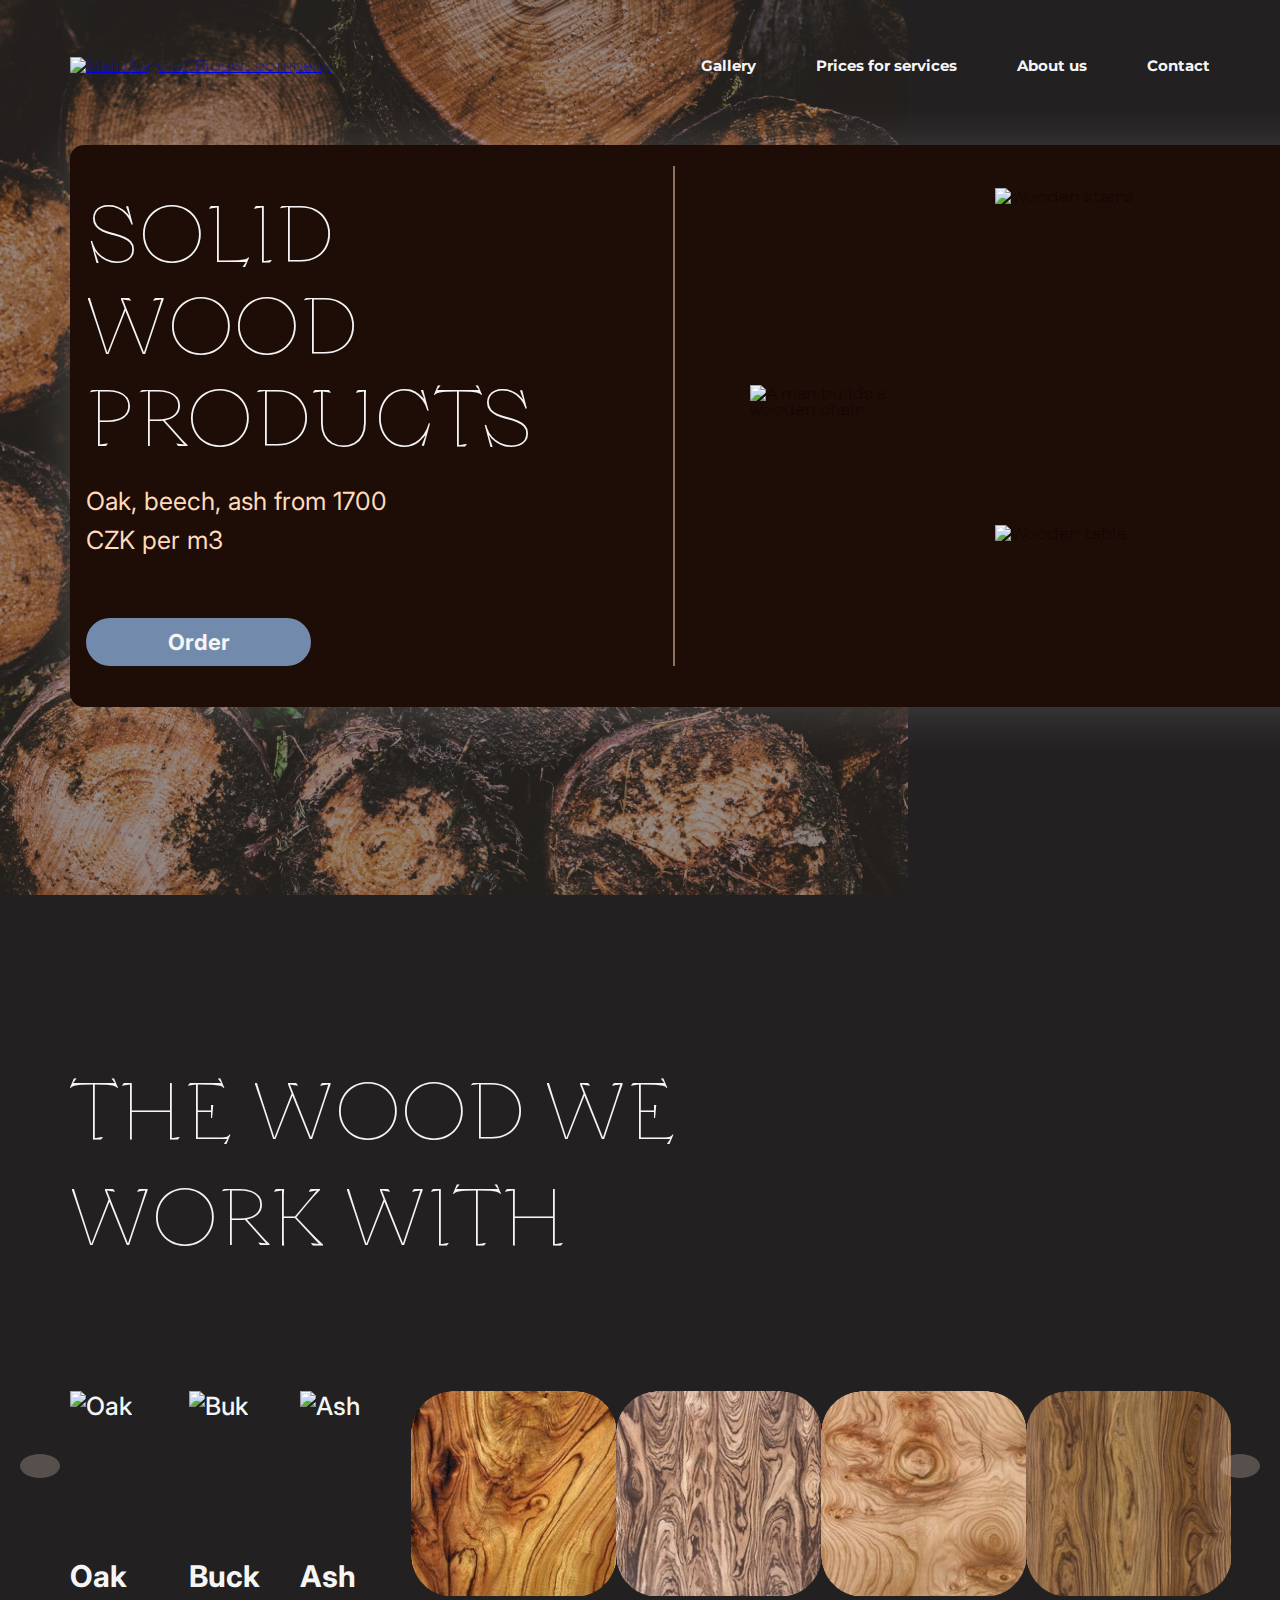
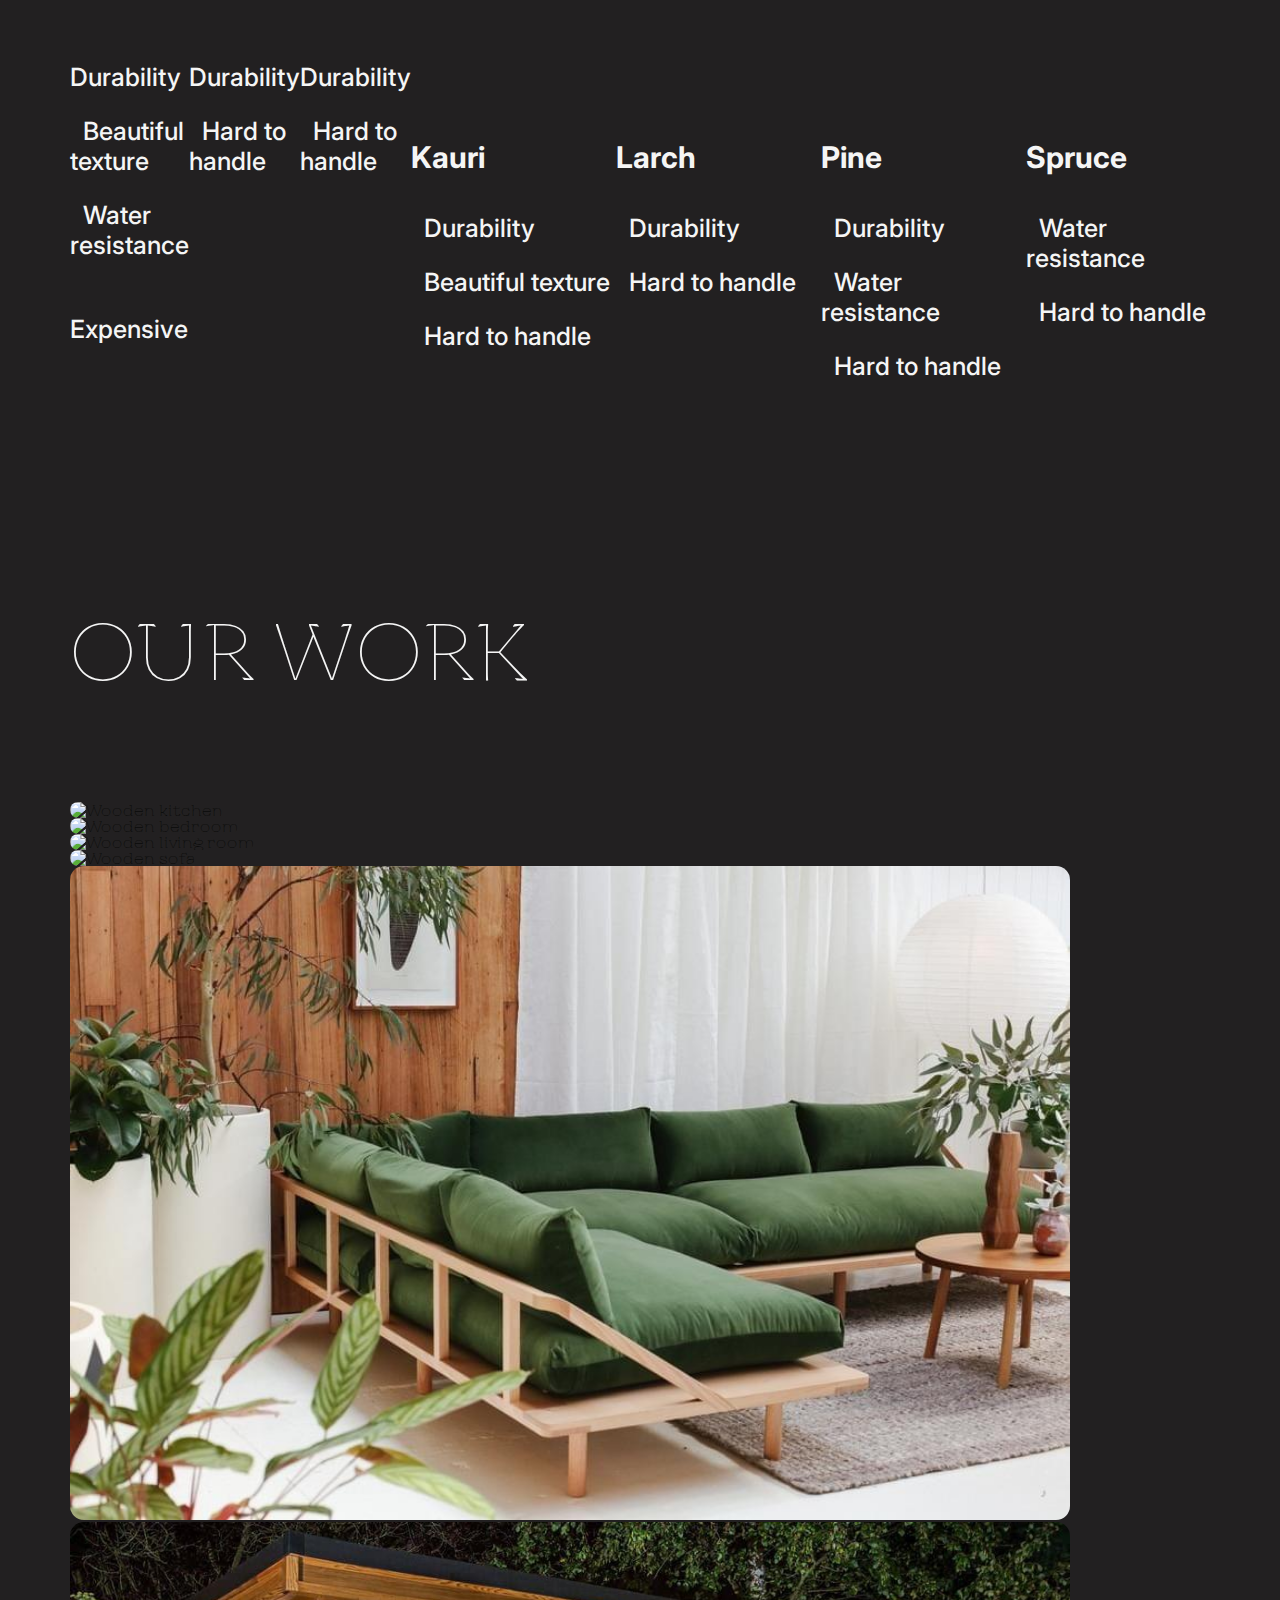
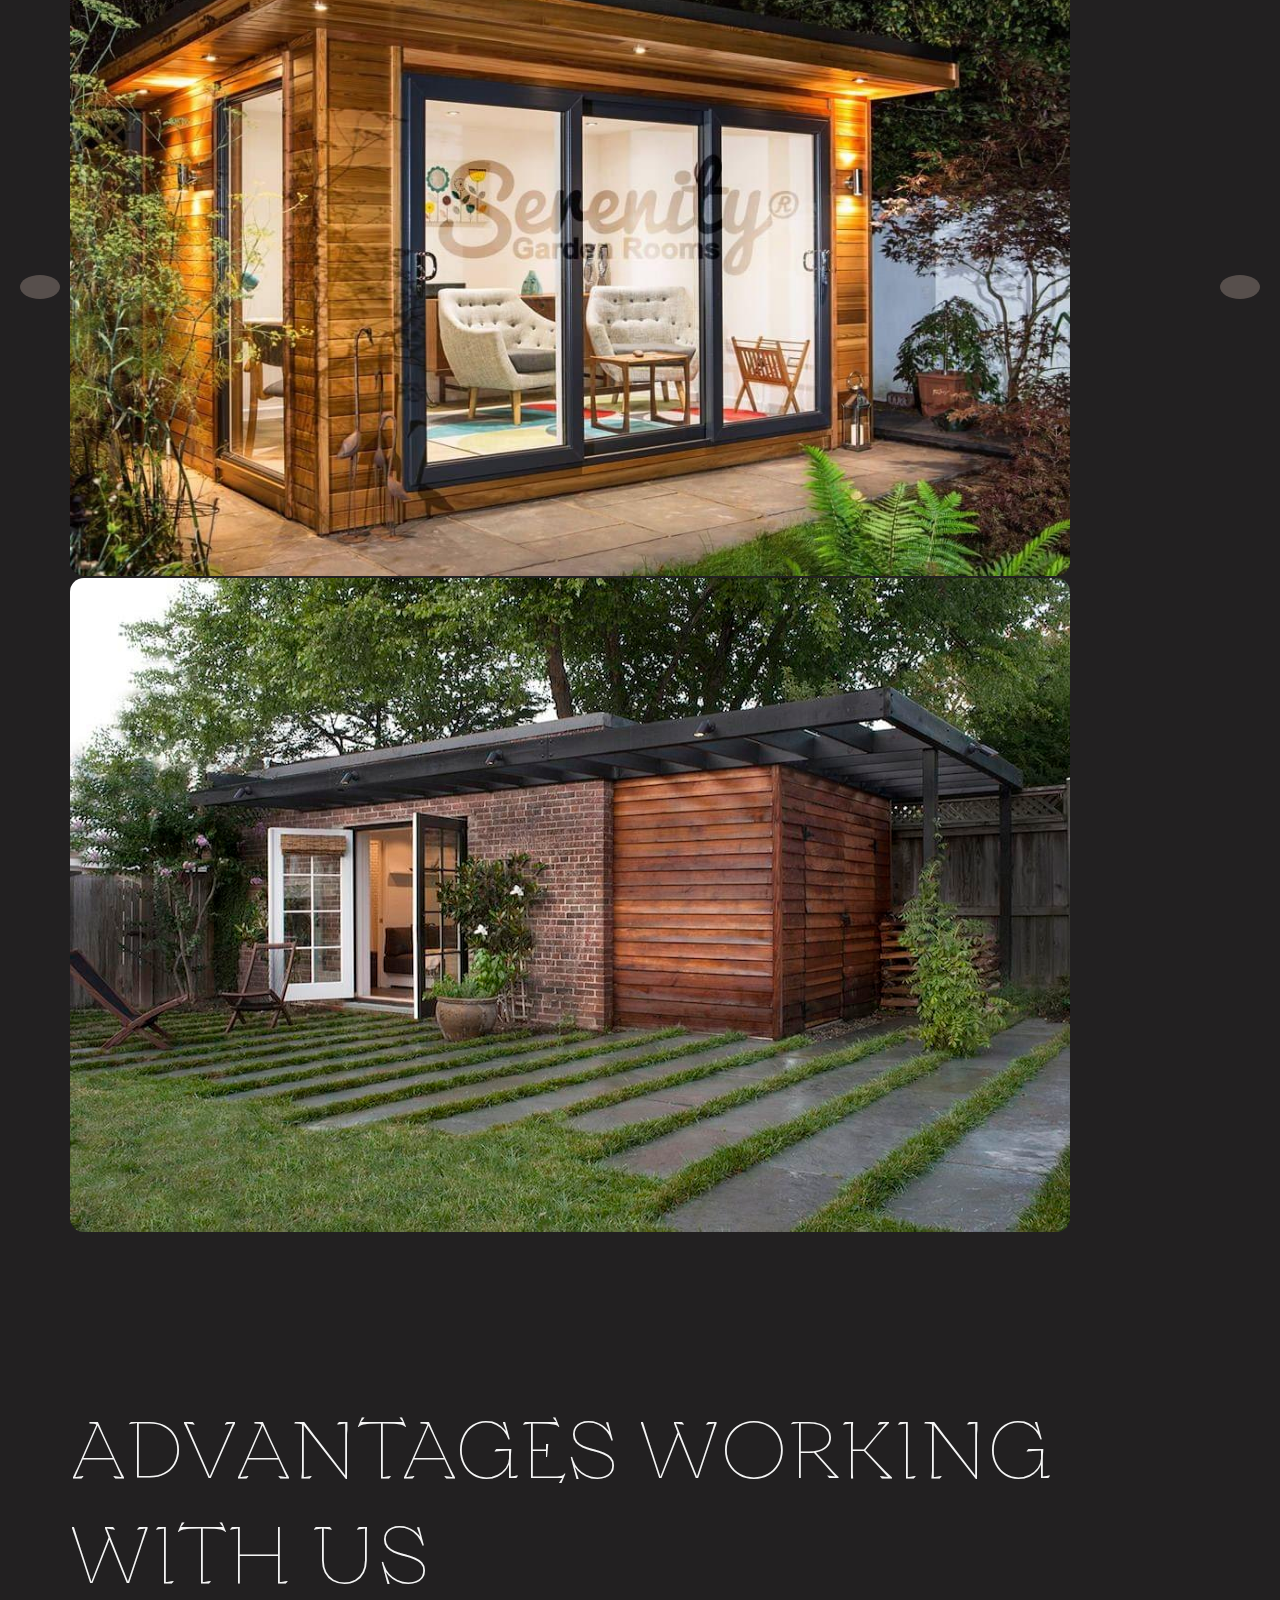
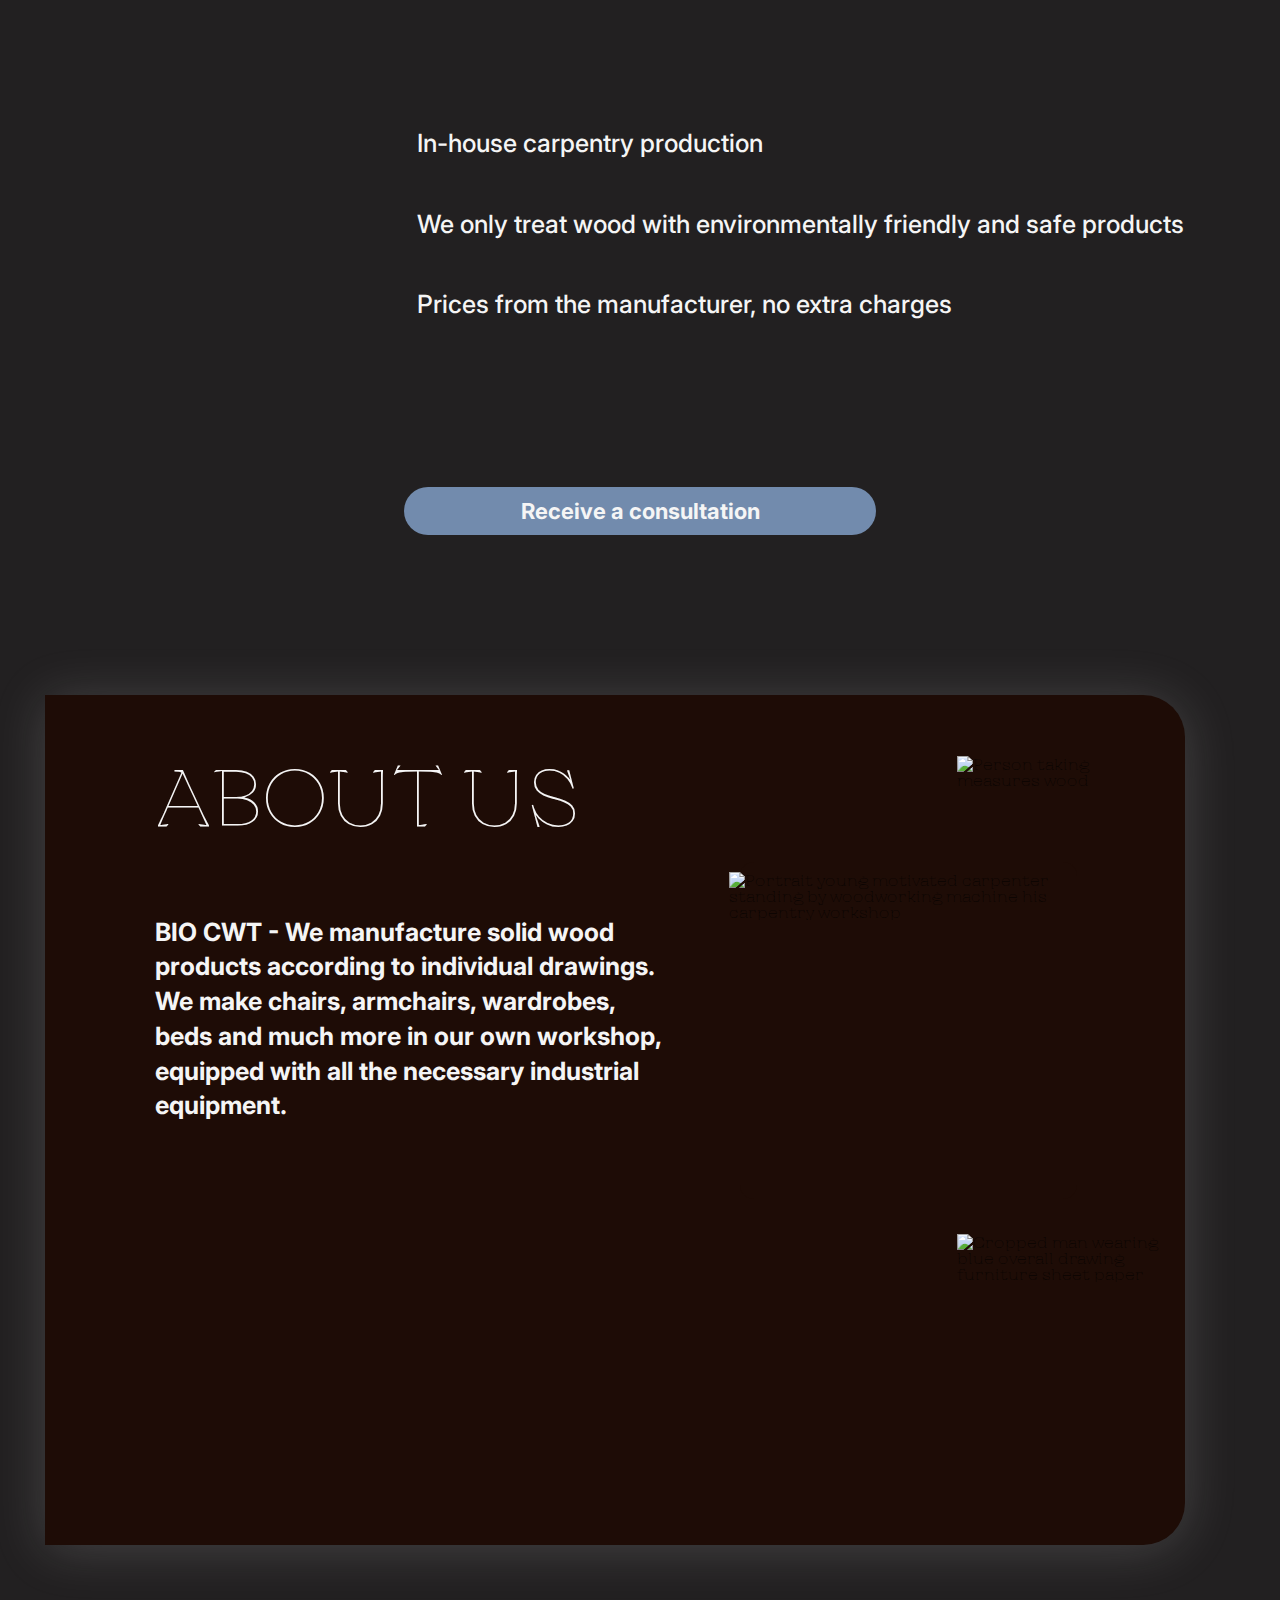
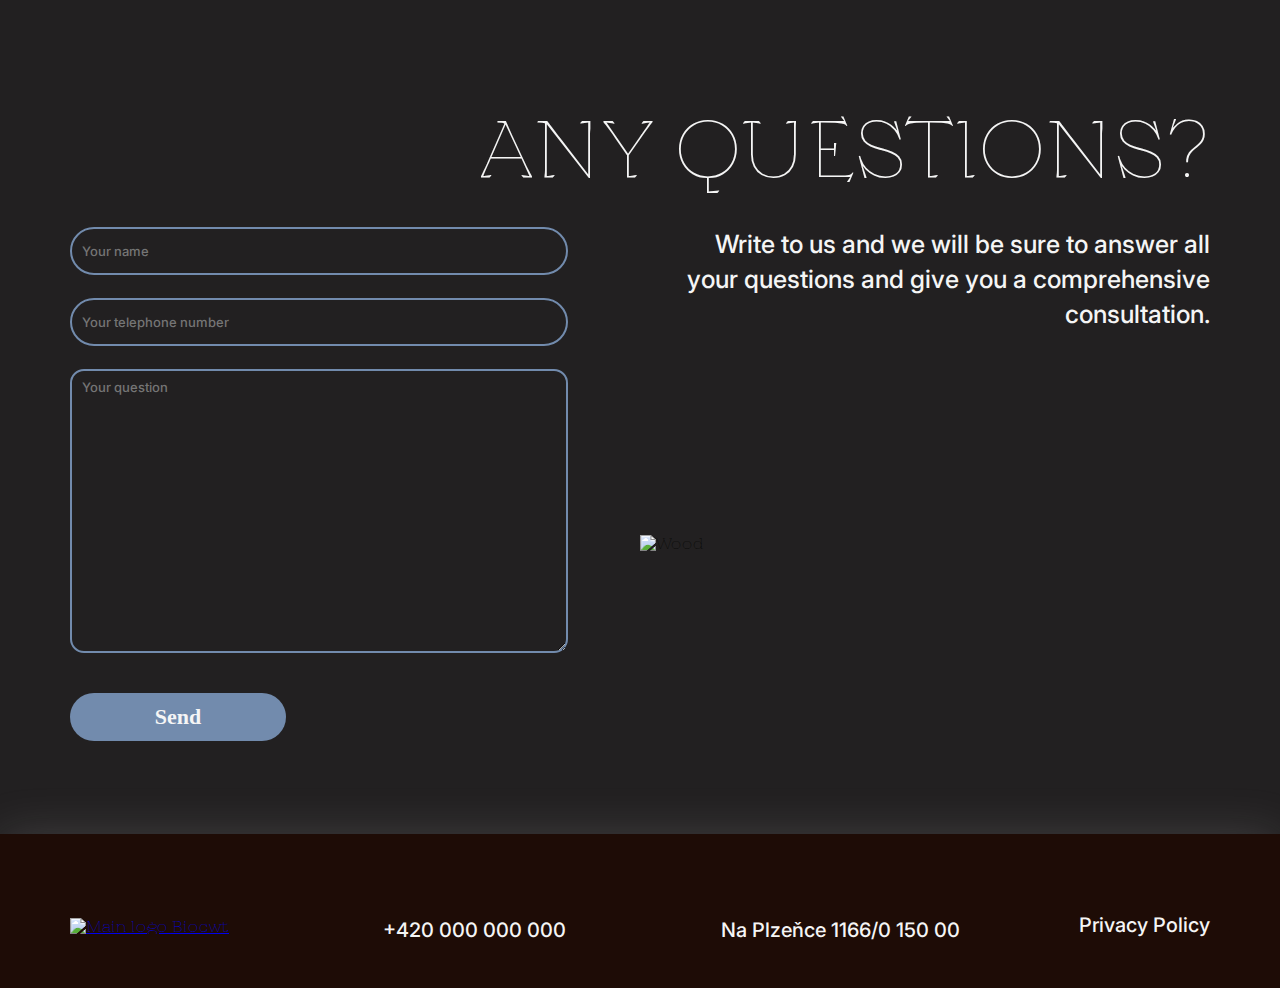
==== index.html @ 917a8127 "Initial commit" ====
<!DOCTYPE html>
<html lang="en">
<head>
    <meta charset="UTF-8">
    <meta http-equiv="X-UA-Compatible" content="IE=edge">
    <meta name="viewport" content="width=device-width, initial-scale=1.0">
    <link rel="preconnect" href="https://fonts.googleapis.com">
    <link rel="preconnect" href="https://fonts.gstatic.com" crossorigin>
    <link href="https://fonts.googleapis.com/css2?family=Montserrat:ital,wght@0,200;0,300;0,400;0,600;0,700;0,900;1,500&display=swap" rel="stylesheet">
    <link rel="preconnect" href="https://fonts.googleapis.com">
    <link rel="preconnect" href="https://fonts.gstatic.com" crossorigin>
    <link href="https://fonts.googleapis.com/css2?family=Inter:wght@100;300;400;500;700;900&display=swap" rel="stylesheet">
    <link rel="stylesheet" href="https://cdnjs.cloudflare.com/ajax/libs/tiny-slider/2.9.4/tiny-slider.css">
    <link rel="stylesheet" href="https://cdnjs.cloudflare.com/ajax/libs/font-awesome/6.2.0/css/all.min.css" integrity="sha512-xh6O/CkQoPOWDdYTDqeRdPCVd1SpvCA9XXcUnZS2FmJNp1coAFzvtCN9BmamE+4aHK8yyUHUSCcJHgXloTyT2A==" crossorigin="anonymous" referrerpolicy="no-referrer" />
    <link rel="stylesheet" href="./css/style.min.css">
    <title>BIOCWT</title>
</head>
<body>
    <header>
        <div class="container">
            <a href="#">
                <img src="./img/main-logo.png" alt="Main logo of Biocwt company">
            </a>
            <div class="menu">
                <ul class="menu-list">
                    <li class="menu-list__item">
                        <a href="#">
                            Gallery
                        </a>
                    </li>
                    <li class="menu-list__item">
                        <a href="#">
                            Prices for services
                        </a>
                    </li>
                    <li class="menu-list__item">
                        <a href="#">
                            About us
                        </a>
                    </li>
                    <li class="menu-list__item">
                        <a href="#">
                            Contact
                        </a>
                    </li>
                </ul>
            </div>
            <div class="menu-btn">
                <span></span>
                <span></span>
                <span></span>
            </div>
        </div>
    </header>
    <main>
        <section class="landing">
            <div class="container">
                <div class="black">
                    <div class="titles">
                        <h2>Solid wood products</h2>
                        <p>Oak, beech, ash from 1700 CZK per m3</p>
                        <button>Order</button>
                    </div>
                    <div class="pictures">
                        <img class="img-1" src="./img/pictures-image-1.png" alt="A man builds a wooden chair">
                        <img class="img-2" src="./img/pictures-image-2.png" alt="Wooden stairs">
                        <img class="img-3" src="./img/pictures-image-3.png" alt="Wooden table">
                    </div>
                </div>
            </div>
        </section>
        <section class="works">
            <div class="container">
                <h2>The wood we work with</h2>
                <div class="work-lists my-slider">
                    <ul class="first-list">
                        <li>
                            <img src="./img/works-oak.png" alt="Oak">
                        </li>
                        <h3 class="title">Oak</h3>
                        <li class="first-list__item check">Durability</li>
                        <li class="first-list__item check">Beautiful texture</li>
                        <li class="first-list__item check">Water resistance</li>
                        <li class="first-list__item cross">Expensive</li>
                    </ul>
                    <ul class="second-list buck">
                        <li>
                            <img src="./img/works-buk.png" alt="Buk">
                        </li>
                        <h3 class="title">Buck</h3>
                        <li class="second-list__item check">Durability</li>
                        <li class="second-list__item cross">Hard to handle</li>
                    </ul>
                    <ul class="third-list">
                        <li>
                            <img src="./img/works-ash.png" alt="Ash">
                        </li>
                        <h3 class="title">Ash</h3>
                        <li class="second-list__item check">Durability</li>
                        <li class="third-list__item cross">Hard to handle</li>
                    </ul>
                    <ul class="four-list">
                        <li>
                            <img src="./img/works-kauri.png" alt="Kauri">
                        </li>
                        <h3 class="title">Kauri</h3>
                        <li class="second-list__item check">Durability</li>
                        <li class="first-list__item check">Beautiful texture</li>
                        <li class="third-list__item cross">Hard to handle</li>
                    </ul>
                    <ul class="four-list">
                        <li>
                            <img src="./img/works-larch.png" alt="Larch">
                        </li>
                        <h3 class="title">Larch</h3>
                        <li class="second-list__item check">Durability</li>
                        <li class="third-list__item cross">Hard to handle</li>
                    </ul>
                    <ul class="four-list">
                        <li>
                            <img src="./img/works-pine.png" alt="Pine">
                        </li>
                        <h3 class="title">Pine</h3>
                        <li class="second-list__item check">Durability</li>
                        <li class="first-list__item check">Water resistance</li>
                        <li class="third-list__item cross">Hard to handle</li>
                    </ul>
                    <ul class="four-list">
                        <li>
                            <img src="./img/works-spruce.png" alt="Spruce">
                        </li>
                        <h3 class="title">Spruce</h3>
                        <li class="first-list__item check">Water resistance</li>
                        <li class="third-list__item cross">Hard to handle</li>
                    </ul>
                </div>
                <ul class="control" id="custom-control">
                    <li class="prev">
                      <i class="fas fa-angle-left fa-2x"></i>
                    </li>
                    <li class="next">
                      <i class="fas fa-angle-right fa-2x"></i>
                    </li>
                </ul>
            </div>
        </section>
        <section class="gallery">
            <div class="container">
                <h2>Our work</h2>
                <div id="center">
                    <div>
                        <img src="./img/gallery-image-1.png" alt="Wooden kitchen">
                    </div>
                    <div>
                        <img src="./img/gallery-image-2.jpg" alt="Wooden bedroom">
                    </div>
                    <div>
                        <img src="./img/gallery-image-3.jpg" alt="Wooden living room">
                    </div>
                    <div>
                        <img src="./img/gallery-image-4.jpg" alt="Wooden sofa">
                    </div>
                    <div>
                        <img src="./img/gallery-image-5.jpg" alt="Wooden sofa">
                    </div>
                    <div>
                        <img src="./img/gallery-image-6.jpg" alt="Wooden house">
                    </div>
                    <div>
                        <img src="./img/gallery-image-7.jpg" alt="Wooden house">
                    </div>
                </div>
                <ul class="control" id="custom-control-2">
                    <li class="prev">
                      <i class="fas fa-angle-left fa-2x"></i>
                    </li>
                    <li class="next">
                      <i class="fas fa-angle-right fa-2x"></i>
                    </li>
                </ul>
            </div>
        </section>
        <section class="advantages">
            <div class="container">
                <h2>Advantages working with us</h2>
                <div class="inside">
                    <div class="inside-div">
                        <ul class="advantages-list">
                            <li class="advantages-list__item">
                                In-house carpentry production
                            </li>
                            <li class="advantages-list__item">
                                We only treat wood with environmentally
                                friendly and safe products
                            </li>
                            <li class="advantages-list__item">
                                Prices from the manufacturer, no extra charges
                            </li>
                        </ul>
                        <video width="320" height="240" autoplay>
                            <source src="./media/video.mp4" type="video/mp4">
                            Your browser does not support the video tag.
                        </video>
                   </div>
                    <button>Receive a consultation</button>
                </div>
            </div>
        </section>
        <section class="about">
            <div class="container">
                <div class="black">
                    <div class="titles">
                        <h2>About us</h2>
                        <p>BIO CWT  - We manufacture solid wood products
                        according to individual drawings. We make chairs,
                        armchairs, wardrobes, beds and much more in our own workshop,
                        equipped with all the necessary industrial equipment.
                        </p>
                    </div>
                    <div class="about-pictures">
                        <img class="img-1" src="./img/about-image-1.png" alt="Person taking measures wood">
                        <img class="img-2" src="./img/about-image-2.png" alt="Portrait young motivated carpenter standing by woodworking machine his carpentry workshop">
                        <img class="img-3" src="./img/about-image-3.png" alt="Cropped man wearing blue overall drawing furniture sheet paper">
                    </div>
                </div>
            </div>
        </section>
        <section class="questions">
            <div class="container">
                <h2>Any questions?</h2>
                <div class="forms">
                    <p>Write to us and we will be sure to answer all
                        your questions and give you a comprehensive
                        consultation.
                    </p>
                    <form>
                        <input type="text" placeholder="Your name">
                        <input type="tel" placeholder="Your telephone number">
                        <textarea cols="20" rows="20" placeholder="Your question"></textarea>
                        <button>Send</button>
                    </form>
                    <img src="./img/questions-image-1.png" alt="Wood">
                </div>
            </div>
        </section>
    </main>
    <footer>
        <div class="container">
            <div>
                <a href="#">
                    <img src="./img/main-logo.png" alt="Main logo Biocwt">
                </a>
            </div>
            <div class="tel">
                <span>
                    <svg class="icon">
                        <use xlink:href="img/sprite.svg#ph_phone-call"></use>
                    </svg>
                    +420 000 000 000
                </span>
            </div>
            <div class="locations">
                <span>
                    <svg class="icon">
                        <use xlink:href="img/sprite.svg#bi_geo-alt"></use>
                    </svg>
                    Na Plzeňce 1166/0 150 00
                </span>
            </div>
            <span>
                Privacy Policy
            </span>
        </div>
    </footer>
    <script src="https://cdnjs.cloudflare.com/ajax/libs/tiny-slider/2.9.4/min/tiny-slider.js" integrity="sha512-j+F4W//4Pu39at5I8HC8q2l1BNz4OF3ju39HyWeqKQagW6ww3ZF9gFcu8rzUbyTDY7gEo/vqqzGte0UPpo65QQ==" crossorigin="anonymous" referrerpolicy="no-referrer"></script>
    <script src="./js/script.min.js"></script>
    <script>
        let slider = tns({
          container: '.my-slider',
          items: 2,
          gutter: 10,
          edgePadding: 20,
          center: true,
          controls: true,
          controlsPosition: "bottom",
          navPosition: "bottom",
          autoplay: true,
          mouseDrag: true,
          loop: true,
          autoplayButtonOutput: false,
          controlsContainer: "#custom-control",
          responsive: {
            576: {
              edgePadding: 20,
              gutter: 20,
              items: 3,
              
            },
            768: {
              gutter: 30,
              items: 4,
            },
            960: {
              items: 4,
              gutter: 10,
              fixedWidth: 300,
            }
          }
        });

        let secondSlider = tns({
          container: '#center',
          items: 1,
          gutter: 30,
          center: true,
          fixedWidth: 300,
          controls: true,
          autoplay: true,
          loop: true,
          mouseDrag: true,
          autoplayButtonOutput: false,
          controlsPosition: "bottom",
          navPosition: "bottom",
          controlsContainer: "#custom-control-2",
          responsive: {
            576: {
              edgePadding: 20,
              gutter: 20,
              items: 1,
              
            },
            768: {
              gutter: 20,
              fixedWidth: 600,
              edgePadding: 20,
              items: 1,
            },
            1170: {
              items: 1,
              gutter: 20,
              edgePadding: 20,
              fixedWidth: 1000,
            }
          }
        });

      </script>
</body>
</html>
---- css/style.min.css ----
a,abbr,acronym,address,applet,article,aside,audio,b,big,blockquote,body,canvas,caption,center,cite,code,dd,del,details,dfn,div,dl,dt,em,embed,fieldset,figcaption,figure,footer,form,h1,h2,h3,h4,h5,h6,header,hgroup,html,i,iframe,img,ins,kbd,label,legend,li,mark,menu,nav,object,ol,output,p,pre,q,ruby,s,samp,section,small,span,strike,strong,sub,summary,sup,table,tbody,td,tfoot,th,thead,time,tr,tt,u,ul,var,video{margin:0;padding:0;border:0;font-size:100%;font:inherit;vertical-align:baseline}article,aside,details,figcaption,figure,footer,header,hgroup,menu,nav,section{display:block}body{line-height:1}ol,ul{list-style:none}blockquote,q{quotes:none}blockquote:after,blockquote:before,q:after,q:before{content:"";content:none}table{border-collapse:collapse;border-spacing:0}@font-face{font-family:KyivType Sans;src:url(../fonts/kyiv-type/regular.woff2) format("woff2"),url(../fonts/kyiv-type/regular.woff) format("woff");font-style:normal;font-weight:500}*{box-sizing:border-box;line-height:1}body{background-color:#222021;font-family:KyivType Sans,Arial,Helvetica,sans-serif;overflow-x:hidden}.container{margin:0 auto;padding:0 15px;max-width:1170px}header .container{display:-ms-flexbox;display:flex;-ms-flex-direction:row;flex-direction:row;-ms-flex-align:center;align-items:center;-ms-flex-pack:justify;justify-content:space-between;min-height:80px}header .container .menu-btn{width:30px;height:30px;position:relative;z-index:2;overflow:hidden;z-index:999;cursor:pointer}header .container .menu-btn span{width:30px;height:2px;position:absolute;top:50%;left:50%;transform:translate(-50%,-50%);background-color:#fff;transition:all .5s}header .container .menu-btn:hover span{background-color:#d5dcee}header .container .menu-btn span:nth-of-type(2){top:calc(50% - 5px)}header .container .menu-btn span:nth-of-type(3){top:calc(50% + 5px)}header .container .menu-btn.active span:first-of-type{display:none}header .container .menu-btn.active span:nth-of-type(2){top:50%;transform:translate(-50%) rotate(45deg)}header .container .menu-btn.active span:nth-of-type(3){top:50%;transform:translate(-50%) rotate(-45deg)}header .container .menu{position:fixed;top:0;left:0;width:100%;height:100%;padding:15px;padding-top:55px;background:#222021;transform:translateX(-100%);transition:transform .5s;z-index:999}header .container .menu-list{display:-ms-flexbox;display:flex;-ms-flex-direction:column;flex-direction:column;-ms-flex-align:center;align-items:center}header .container .menu-list__item a{text-decoration:none;font-family:Montserrat;font-style:normal;font-weight:700;font-size:30px;color:#f5f5f5;transition:.3s}header .container .menu-list__item:not(:last-child){margin-bottom:25px}header .container .menu.active{transform:translateX(0)}header .container .menu li{list-style-type:none}header .container .menu .menu-list__item:hover a{color:#8e3921}header .container img{width:84px;height:36px}.landing{margin-top:-80px;padding-top:80px;padding-bottom:150px;background-image:url(/img/landing-image-mobile-bg.png);background-repeat:no-repeat;min-height:100vh}.landing .container .black{position:relative;margin-right:-15px;min-height:280px;background-color:#1e0c06;box-shadow:0 4px 52px hsla(0,0%,96%,.17);border-radius:14px 0 0 14px}.landing .container .titles{display:-ms-flexbox;display:flex;-ms-flex-direction:column;flex-direction:column;width:100%;padding:39px 16px 16px}.landing .container .titles h2{font-family:KyivType Sans;font-style:normal;font-weight:500;font-size:30px;text-transform:uppercase;color:#f5f5f5;margin-bottom:9px}.landing .container .titles p{font-family:Inter;font-style:normal;font-weight:500;font-size:15px;color:#ffdbbb;line-height:18px;max-width:165px;margin-bottom:20px}.landing .container .titles button{width:86px;min-height:21px;background:#728bad;border:1px solid transparent;border-radius:42px;font-family:Inter;font-style:normal;font-weight:700;font-size:15px;color:#f5f5f5;cursor:pointer;transition:.3s}.landing .container .titles button:hover{background-color:#d5dcee;color:#8e3921}.landing .container .titles button:after{content:"";position:absolute;top:231px;width:70%;height:1px;background:#ffdbbb;left:50%;right:50%;transform:translate(-50%,-50%)}.landing .container .pictures img{width:90px;height:auto}.landing .container .pictures .img-1{top:45%;left:65%;position:absolute}.landing .container .pictures .img-2{top:90%;left:10%;position:absolute;z-index:888}.landing .container .pictures .img-3{top:115%;left:50%;position:absolute;z-index:888}.works{position:relative;padding-top:100px;padding-bottom:55px;background-color:#222021}.works .container .control{display:none;list-style:none}.works .container .control li{position:absolute;z-index:99;top:50%;transform:translateY(-50%);color:#fff;background:hsla(20,23%,72%,.3254901961);padding:12px 20px;border-radius:50%;cursor:pointer;transition:.3s}.works .container .control li:hover{background:rgba(255,219,187,.4745098039)}.works .container .control li.prev{left:20px}.works .container .control li.next{right:20px}.works .container .tns-nav{text-align:center;margin-top:45px;margin-bottom:15px}.works .container .tns-nav button{height:13px;width:8px;background-color:#a5a5a5;border:none;margin-left:7px;border-radius:50%}.works .container .tns-nav .tns-nav-active{background-color:#000}.works .container h2{font-family:KyivType Sans;font-style:normal;font-weight:500;font-size:30px;line-height:132.9%;color:#f5f5f5;width:100%;text-transform:uppercase;margin-bottom:90px}.works .container .work-lists{display:-ms-flexbox;display:flex;-ms-flex-direction:row;flex-direction:row;-ms-flex-pack:justify;justify-content:space-between}.works .container .work-lists ul{cursor:pointer}.works .container .work-lists li{font-family:Inter;font-style:normal;font-weight:500;font-size:15px;line-height:15px;color:#f5f5f5}.works .container .work-lists li:not(:last-child){margin-bottom:7px}.works .container .work-lists img{width:90px;height:auto;margin-bottom:16px}.works .container .work-lists .title{font-family:Inter;font-style:normal;font-weight:700;font-size:20px;line-height:24px;color:#f5f5f5;margin-bottom:20px}.works .container .work-lists .buck{padding-top:25px}.works .container .work-lists .check:before{content:url(/img/check.svg);width:13px;margin-right:13px}.works .container .work-lists .cross:before{content:url(/img/cross.svg);width:13px;margin-right:13px}.gallery{position:relative;padding-top:83px;padding-bottom:25px}.gallery .container .control{display:none;list-style:none}.gallery .container .control li{position:absolute;z-index:99;top:60%;color:#fff;background:hsla(20,23%,72%,.3254901961);padding:12px 20px;border-radius:50%;cursor:pointer;transition:.3s}.gallery .container .control li:hover{background:rgba(255,219,187,.4745098039)}.gallery .container .control li.prev{left:20px}.gallery .container .control li.next{right:20px}.gallery .container .tns-nav{text-align:center;margin-top:15px;margin-bottom:15px}.gallery .container .tns-nav button{height:13px;width:8px;background-color:#a5a5a5;border:none;margin-left:7px;border-radius:50%}.gallery .container .tns-nav .tns-nav-active{background-color:#000}.gallery .container h2{font-family:KyivType Sans;font-style:normal;font-weight:500;font-size:30px;line-height:132.9%;text-transform:uppercase;color:#f5f5f5;margin-bottom:46px}.gallery .container img{width:300px;height:200px;border-radius:14px;cursor:pointer;transition:.3s}.advantages{padding-top:93px;padding-bottom:92px}.advantages .container h2{font-family:KyivType Sans;font-style:normal;font-weight:500;font-size:30px;line-height:132.9%;text-transform:uppercase;color:#f5f5f5;margin-bottom:46px}.advantages .container ul li{font-family:Inter;font-style:normal;font-weight:500;font-size:15px;line-height:139.4%;color:#f5f5f5}.advantages .container ul li:not(:last-child){margin-bottom:11px}.advantages .container ul li:last-child{margin-bottom:46px}.advantages .container .img{width:100%;display:-ms-flexbox;display:flex;-ms-flex-pack:center;justify-content:center}.advantages .container img{width:100%;height:auto;margin-bottom:46px}.advantages .container button{width:100%;min-height:33px;background:#728bad;border:1px solid transparent;border-radius:42px;font-family:Inter;font-style:normal;font-weight:700;font-size:15px;color:#f5f5f5;cursor:pointer;transition:.3s}.advantages .container button:hover{background-color:#d5dcee;color:#8e3921}.about .container .black{position:relative;padding-top:47px;padding-bottom:422px;padding-left:45px;background-color:#1e0c06;border-radius:0 42px 42px 0;box-shadow:0 4px 52px hsla(0,0%,96%,.17);width:100%;margin-left:-25px}.about .container h2{font-family:KyivType Sans;font-style:normal;font-weight:500;font-size:30px;text-transform:uppercase;color:#f5f5f5;margin-bottom:38px}.about .container p{font-family:Inter;font-style:normal;font-weight:700;font-size:15px;line-height:139.4%;color:#f5f5f5}.about .container .img-1{width:111px;position:absolute;top:45%;left:55%}.about .container .img-2{width:182px;position:absolute;top:49%;left:20%;z-index:999}.about .container .titles:before{content:"";position:absolute;top:48%;left:22%;width:182px;height:182px;background:#1e0c06;border-radius:14px;z-index:777}.about .container .img-3{width:111px;position:absolute;top:80%;left:55%}.questions{padding-top:77px;padding-bottom:93px}.questions .container h2{font-family:KyivType Sans;font-style:normal;font-weight:500;font-size:30px;text-transform:uppercase;color:#f5f5f5;margin-bottom:11px}.questions .container p{font-family:Inter;font-style:normal;font-weight:500;font-size:15px;line-height:139.4%;color:#f5f5f5;margin-bottom:46px}.questions .container .forms{position:relative}.questions .container .forms input{min-height:40px;border:2px solid #728bad;border-radius:42px;margin-bottom:12px}.questions .container .forms input,.questions .container .forms textarea{width:100%;background-color:transparent;padding:10px;font-family:Inter;font-style:normal;font-weight:500;font-size:13px}.questions .container .forms textarea{border:2px solid #728bad;border-radius:14px;margin-bottom:23px}.questions .container .forms button{width:92px;min-height:34px;background:#728bad;border-radius:42px;border:1px solid transparent;font-family:Saira;font-style:normal;font-weight:700;font-size:15px;line-height:24px;color:#f5f5f5;transition:.3s}.questions .container .forms button:hover{background-color:#d5dcee;color:#8e3921}.questions .container .forms img{display:none}footer{padding-top:73px;padding-bottom:43px;background-color:#1e0c06;box-shadow:0 4px 52px hsla(0,0%,96%,.17)}footer .container{-ms-flex-align:center;align-items:center;-ms-flex-pack:center;justify-content:center}footer .container,footer .container div{display:-ms-flexbox;display:flex;-ms-flex-direction:column;flex-direction:column}footer .container div img{width:84px;height:36px;margin-bottom:43px}footer .container .tel{margin-bottom:17px}footer .container .locations{margin-bottom:35px}footer .container span{font-family:Montserrat;font-style:normal;font-weight:500;font-size:15px;line-height:139.4%;color:#f5f5f5}footer .container svg{width:24px;height:24px}@media only screen and (min-width:768px){.container{margin:0 auto;padding:0 15px;max-width:1170px}.landing .container .black{padding-bottom:100px}.landing .container .titles{display:-ms-flexbox;display:flex;-ms-flex-direction:column;flex-direction:column;width:100%;max-width:400px}.landing .container .titles h2{font-size:60px;margin-bottom:29px}.landing .container .titles p{max-width:165px;margin-bottom:40px}.landing .container .titles button{width:186px;min-height:41px}.landing .container .titles button:after{top:231px;width:1px;height:290px;left:50%;right:50%;transform:translate(-50%,-60%)}.landing .container .pictures img{width:120px;height:auto}.landing .container .pictures .img-1{top:5%;left:75%;position:absolute}.landing .container .pictures .img-2{top:40%;left:55%;position:absolute;z-index:888}.landing .container .pictures .img-3{top:60%;left:75%;position:absolute;z-index:888}.works{padding-top:0}.works .container h2{font-size:60px;margin-bottom:90px}.works .container .work-lists li:not(:last-child){margin-bottom:7px}.works .container .work-lists img{width:110px;height:auto;margin-bottom:26px}.works .container .work-lists .title{font-size:25px;margin-bottom:20px}.gallery .container .control{display:block}.gallery .container h2{font-size:60px;margin-bottom:100px}.gallery .container img{width:600px;height:454px;border-radius:14px}.advantages .container .inside{display:-ms-flexbox;display:flex;-ms-flex-direction:column;flex-direction:column;-ms-flex-pack:center;justify-content:center;-ms-flex-align:center;align-items:center}.advantages .container h2{font-size:60px;margin-bottom:46px}.advantages .container ul li{font-size:20px}.advantages .container img{width:100%;height:auto;margin-bottom:46px}.advantages .container button{width:100%;max-width:350px;min-height:33px}.about .container .black{padding-left:70px;padding-bottom:122px}.about .container h2{font-size:60px}.about .container p{font-size:20px;max-width:400px}.about .container .img-1{width:111px;position:absolute;top:5%;left:80%}.about .container .img-2{width:182px;position:absolute;top:10%;left:60%;z-index:999}.about .container .titles:before{content:"";position:absolute;top:9%;left:61%;width:182px;height:182px;background:#1e0c06;border-radius:14px;z-index:777}.about .container .img-3{width:111px;position:absolute;top:60%;left:75%}.questions .container h2{font-size:60px;margin-bottom:21px}.questions .container p{font-size:20px;margin-bottom:46px}.questions .container form{width:100%;display:-ms-flexbox;display:flex;-ms-flex-direction:column;flex-direction:column;-ms-flex-align:start;align-items:flex-start}.questions .container .forms input{width:100%;max-width:600px;min-height:40px}.questions .container .forms textarea{width:100%;max-width:600px}.questions .container .forms button{width:216px;min-height:44px}.questions .container .forms img{display:block;width:300px;height:200px;position:absolute;top:90%;left:60%;z-index:-1}footer .container{-ms-flex-align:center;align-items:center;-ms-flex-pack:justify;justify-content:space-between}footer .container,footer .container div{display:-ms-flexbox;display:flex;-ms-flex-direction:row;flex-direction:row}footer .container .locations,footer .container .tel,footer .container div img{margin-bottom:0}footer .container span{font-size:15px}footer .container svg{width:20px;height:20px}}@media only screen and (min-width:1170px){.container{margin:0 auto;padding:0 15px;min-width:1170px}header{padding-top:25px}header .container{display:-ms-flexbox;display:flex;-ms-flex-direction:row;flex-direction:row;-ms-flex-align:center;align-items:center;-ms-flex-pack:justify;justify-content:space-between;min-height:80px}header .container .menu-btn{display:none}header .container .menu{position:relative;top:unset;left:unset;width:unset;height:unset;padding:unset;padding-top:unset;background:unset;transform:unset;transition:transform .5s;z-index:999}header .container .menu-list{display:-ms-flexbox;display:flex;-ms-flex-direction:row;flex-direction:row;-ms-flex-align:center;align-items:center}header .container .menu-list__item a{text-decoration:none;font-family:Montserrat;font-style:normal;font-weight:700;font-size:15px;color:#f5f5f5}header .container .menu-list__item:not(:last-child){margin-bottom:0;margin-right:60px}header .container .menu.active{transform:unset}header .container .menu li{list-style-type:none}header .container img{width:130px;height:53px}.landing{margin-top:-110px;padding-top:150px;padding-bottom:150px;background-image:url(/img/landing-image-desk-bg.png);background-repeat:no-repeat}.landing .container .black{position:relative;margin-right:-585px;padding-bottom:25px}.landing .container .titles{display:-ms-flexbox;display:flex;-ms-flex-direction:column;flex-direction:column;max-width:500px;padding:39px 16px 16px}.landing .container .titles h2{font-family:KyivType Sans;font-style:normal;font-weight:500;font-size:80px;line-height:115.4%;text-transform:uppercase;color:#f5f5f5;margin-bottom:22px}.landing .container .titles p{font-family:Inter;font-style:normal;font-weight:400;font-size:25px;line-height:39px;color:#ffdbbb;max-width:333px;margin-bottom:58px}.landing .container .titles button{width:225px;min-height:48px;background:#728bad;border:1px solid transparent;border-radius:42px;font-family:Inter;font-style:normal;font-weight:700;font-size:22px;line-height:36px;color:#f5f5f5}.landing .container .titles button:after{content:"";position:absolute;top:231px;width:1px;height:500px;left:35%;right:50%;transform:translate(-50%,-42%)}.landing .container .pictures img{width:205px;height:205px}.landing .container .pictures .img-1{position:absolute;top:240px;left:680px}.landing .container .pictures .img-2{position:absolute;top:43px;left:925px;z-index:888}.landing .container .pictures .img-3{position:absolute;top:380px;left:925px;z-index:888}.works{position:relative;padding-top:160px;padding-bottom:55px}.works .container .control{display:block}.works .container h2{font-family:KyivType Sans;font-style:normal;font-weight:500;font-size:80px;line-height:132.9%;text-transform:uppercase;color:#f5f5f5;max-width:746px;margin-bottom:125px}.works .container .work-lists{display:-ms-flexbox;display:flex;-ms-flex-direction:row;flex-direction:row;-ms-flex-pack:justify;justify-content:space-between}.works .container .work-lists li{font-family:Inter;font-style:normal;font-weight:500;font-size:25px;line-height:30px;color:#f5f5f5}.works .container .work-lists li:not(:last-child){margin-bottom:24px}.works .container .work-lists img{width:205px;height:205px;margin-bottom:113px}.works .container .work-lists .title{font-family:Inter;font-style:normal;font-weight:700;font-size:30px;line-height:36px;color:#f5f5f5;margin-bottom:38px}.works .container .work-lists .buck{padding-top:0}.gallery{padding-top:160px;padding-bottom:0}.gallery .container .control{display:block}.gallery .container h2{font-family:KyivType Sans;font-style:normal;font-weight:500;font-size:80px;line-height:132.9%;text-transform:uppercase;color:#f5f5f5;margin-bottom:100px}.gallery .container img{width:1000px;height:654px;border-radius:14px}.advantages{padding-top:160px;padding-bottom:160px}.advantages .container h2{font-family:KyivType Sans;font-style:normal;font-weight:500;font-size:80px;line-height:132.9%;text-transform:uppercase;color:#f5f5f5;max-width:1040px;margin-bottom:121px}.advantages .container ul li{font-family:Inter;font-style:normal;font-weight:500;font-size:25px;line-height:139.4%;color:#f5f5f5}.advantages .container .inside{display:-ms-flexbox;display:flex;-ms-flex-direction:column;flex-direction:column;-ms-flex-pack:center;justify-content:center;-ms-flex-align:center;align-items:center}.advantages .container .inside-div{display:-ms-flexbox;display:flex;-ms-flex-direction:row-reverse;flex-direction:row-reverse;margin-bottom:121px}.advantages .container ul li:not(:last-child){margin-bottom:46px}.advantages .container ul li:last-child{margin-bottom:0}.advantages .container img{width:100%;height:auto;margin-bottom:0;margin-right:100px}.advantages .container button{width:100%;min-height:48px;max-width:472px;background:#728bad;border:1px solid transparent;border-radius:42px;font-family:Inter;font-style:normal;font-weight:700;font-size:22px;color:#f5f5f5}.about .container .black{position:relative;padding-top:47px;padding-bottom:422px;padding-left:110px}.about .container h2{font-weight:500;font-size:80px;line-height:132.9%;text-transform:uppercase;color:#f5f5f5;margin-bottom:67px}.about .container p{font-weight:700;font-size:25px;line-height:139.4%;color:#f5f5f5;max-width:516px}.about .container .img-1{width:205px;position:absolute;top:61px;left:80%}.about .container .img-2{width:337px;position:absolute;top:177px;left:60%;z-index:999}.about .container .titles:before{content:"";position:absolute;top:167px;left:61%;width:337px;height:337px}.about .container .img-3{width:205px;position:absolute;top:539px;left:80%}.questions{padding-top:160px;padding-bottom:93px}.questions .container h2{text-align:end;font-family:KyivType Sans;font-style:normal;font-weight:500;font-size:80px;text-transform:uppercase;color:#f5f5f5;margin-bottom:42px}.questions .container p{font-family:Inter;font-style:normal;font-weight:500;font-size:25px;line-height:139.4%;text-align:right;color:#f5f5f5;margin-bottom:0;max-width:546px}.questions .container .forms{position:relative;display:-ms-flexbox;display:flex;-ms-flex-direction:row-reverse;flex-direction:row-reverse}.questions .container .forms input{min-height:48px;border:2px solid #728bad;border-radius:42px;margin-bottom:23px}.questions .container .forms input,.questions .container .forms textarea{width:100%;max-width:498px;background-color:transparent;padding:10px;font-family:Inter;font-style:normal;font-weight:500;font-size:13px}.questions .container .forms textarea{border:2px solid #728bad;border-radius:14px;margin-bottom:40px}.questions .container .forms button{width:100%;max-width:216px;min-height:48px;background:#728bad;border-radius:42px;border:1px solid transparent;font-family:Saira;font-style:normal;font-weight:700;font-size:22px;line-height:24px;color:#f5f5f5;cursor:pointer}.questions .container .forms img{display:block;width:500px;height:400px;position:absolute;top:60%;left:50%;z-index:-1}footer{padding-top:73px;padding-bottom:43px;background-color:#1e0c06;box-shadow:0 4px 52px hsla(0,0%,96%,.17)}footer .container{-ms-flex-align:center;align-items:center;-ms-flex-pack:justify;justify-content:space-between}footer .container,footer .container div{display:-ms-flexbox;display:flex;-ms-flex-direction:row;flex-direction:row}footer .container div img{width:130px;height:53px;margin-bottom:0}footer .container .input{font-size:22}footer .container .locations,footer .container .tel{margin-bottom:0}footer .container span{font-family:Inter;font-style:normal;font-weight:500;font-size:20px;line-height:139.4%;color:#f5f5f5}footer .container svg{width:30px;height:30px}}
/*# sourceMappingURL=[data-uri] */
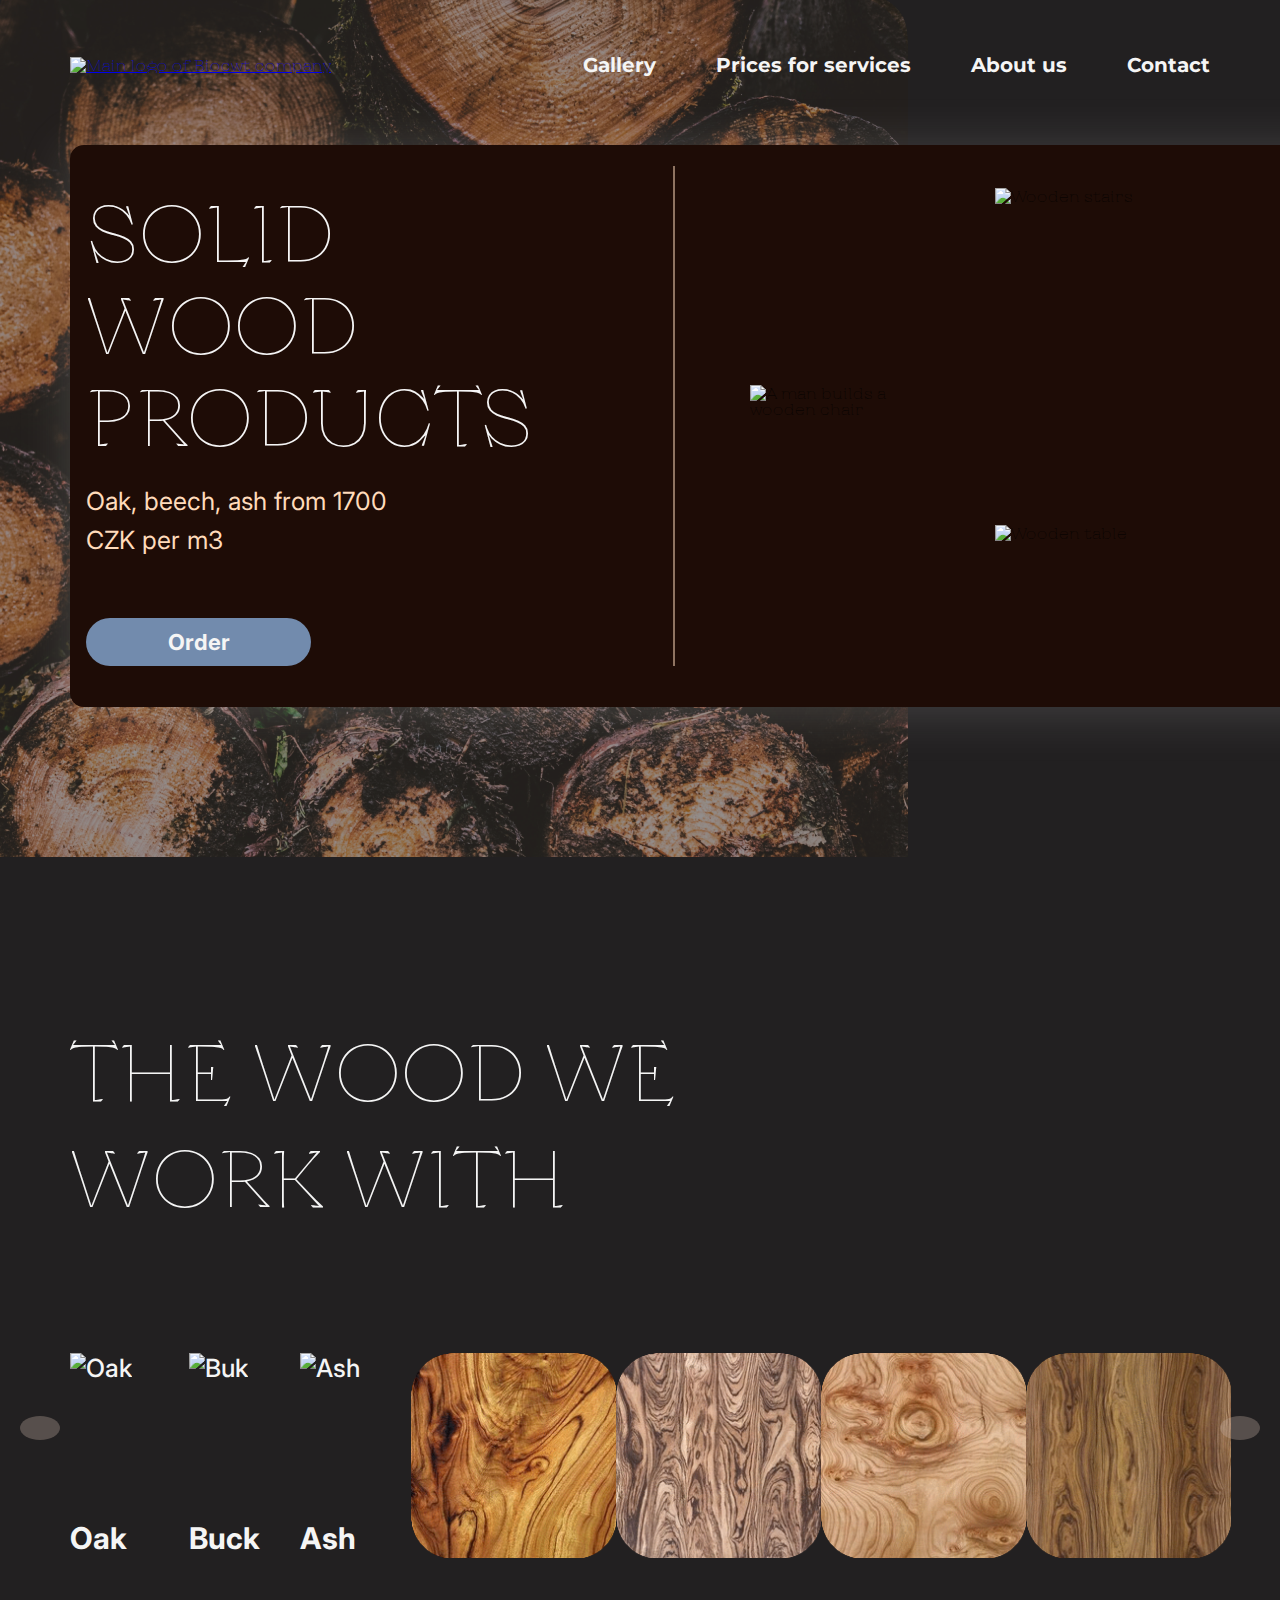
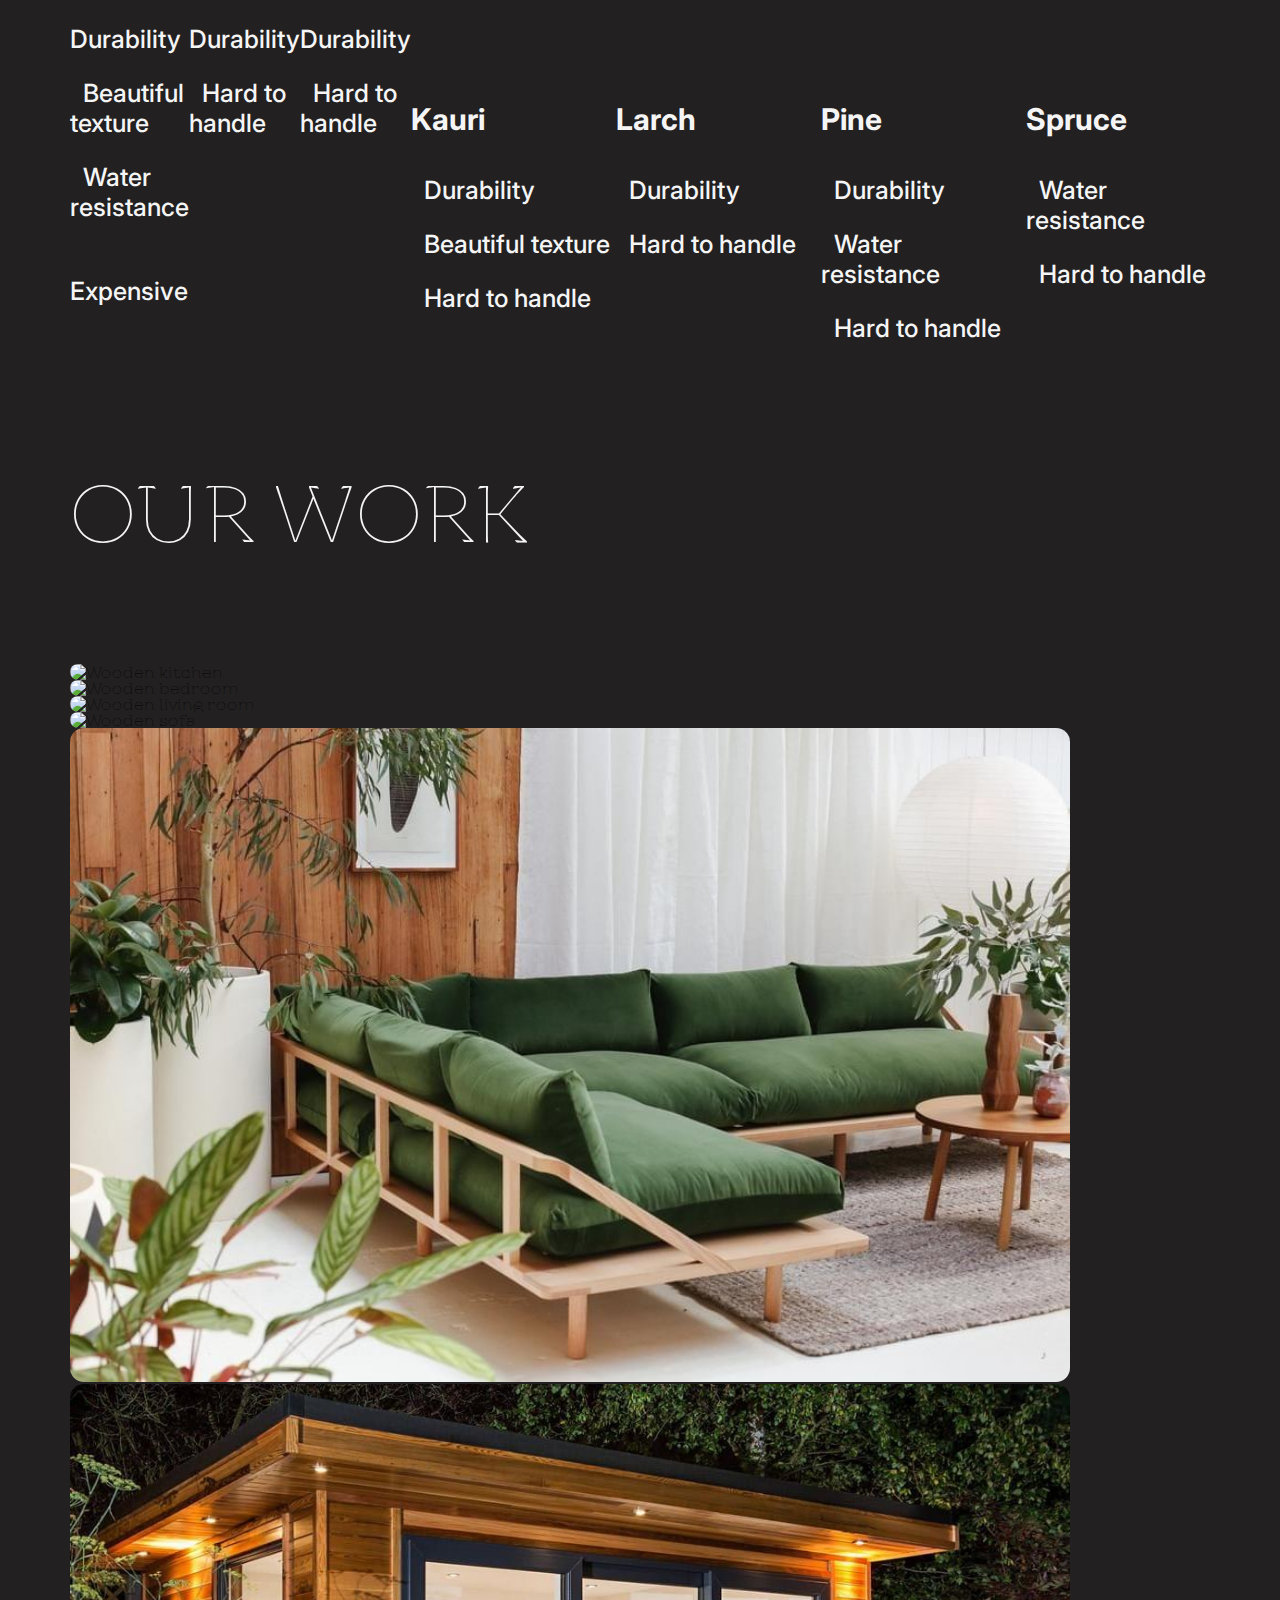
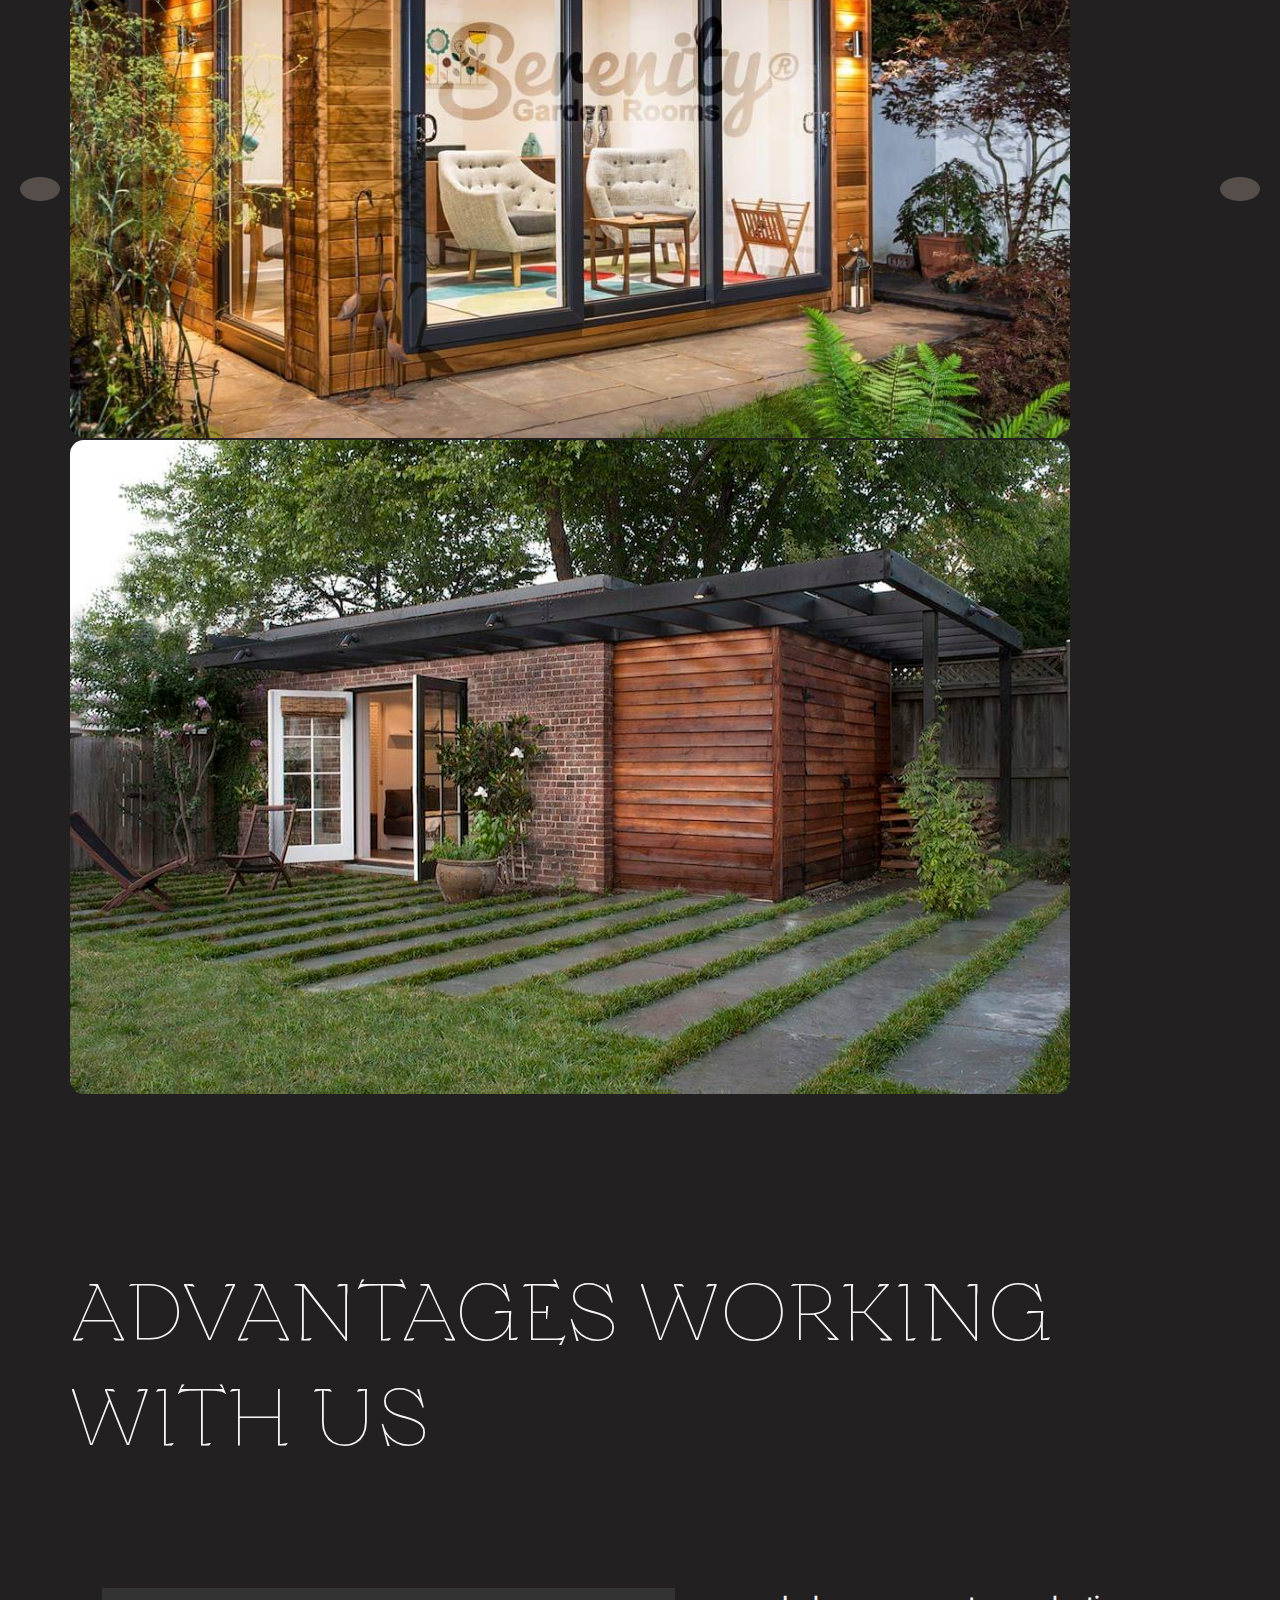
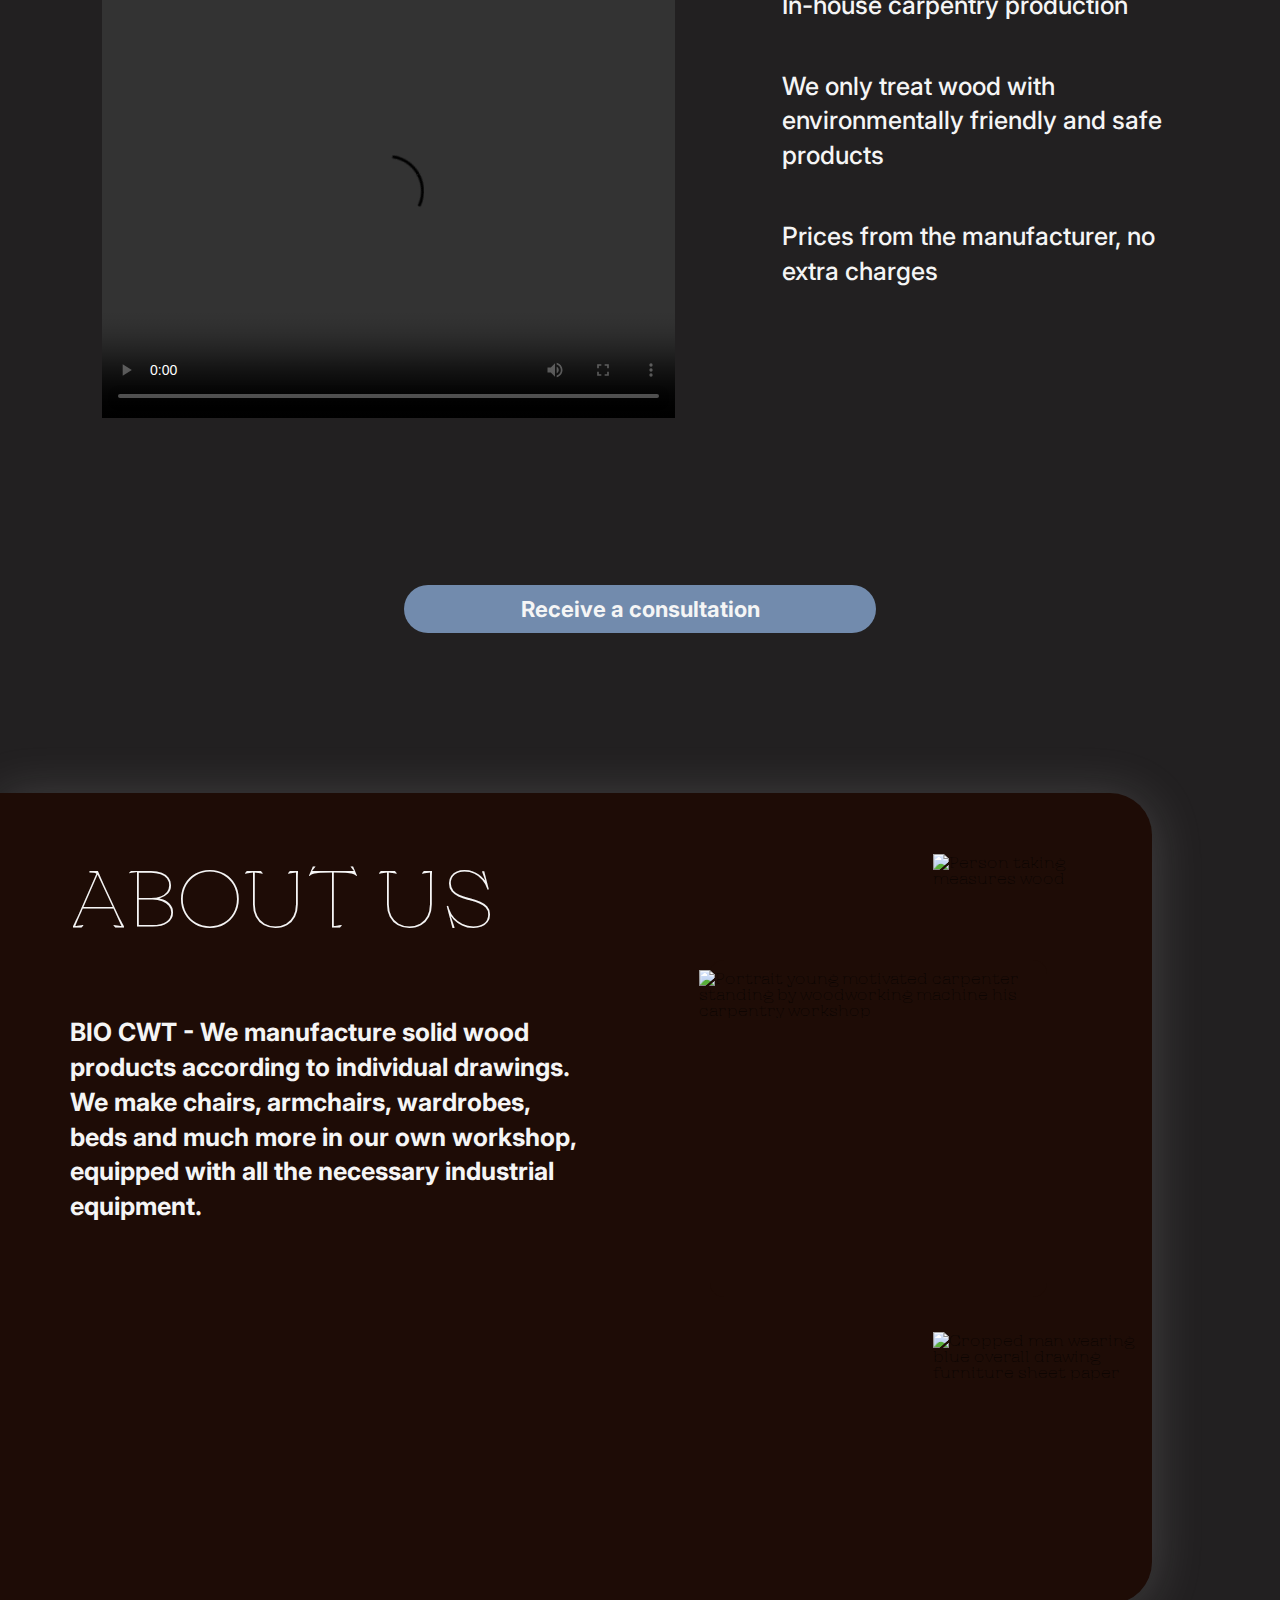
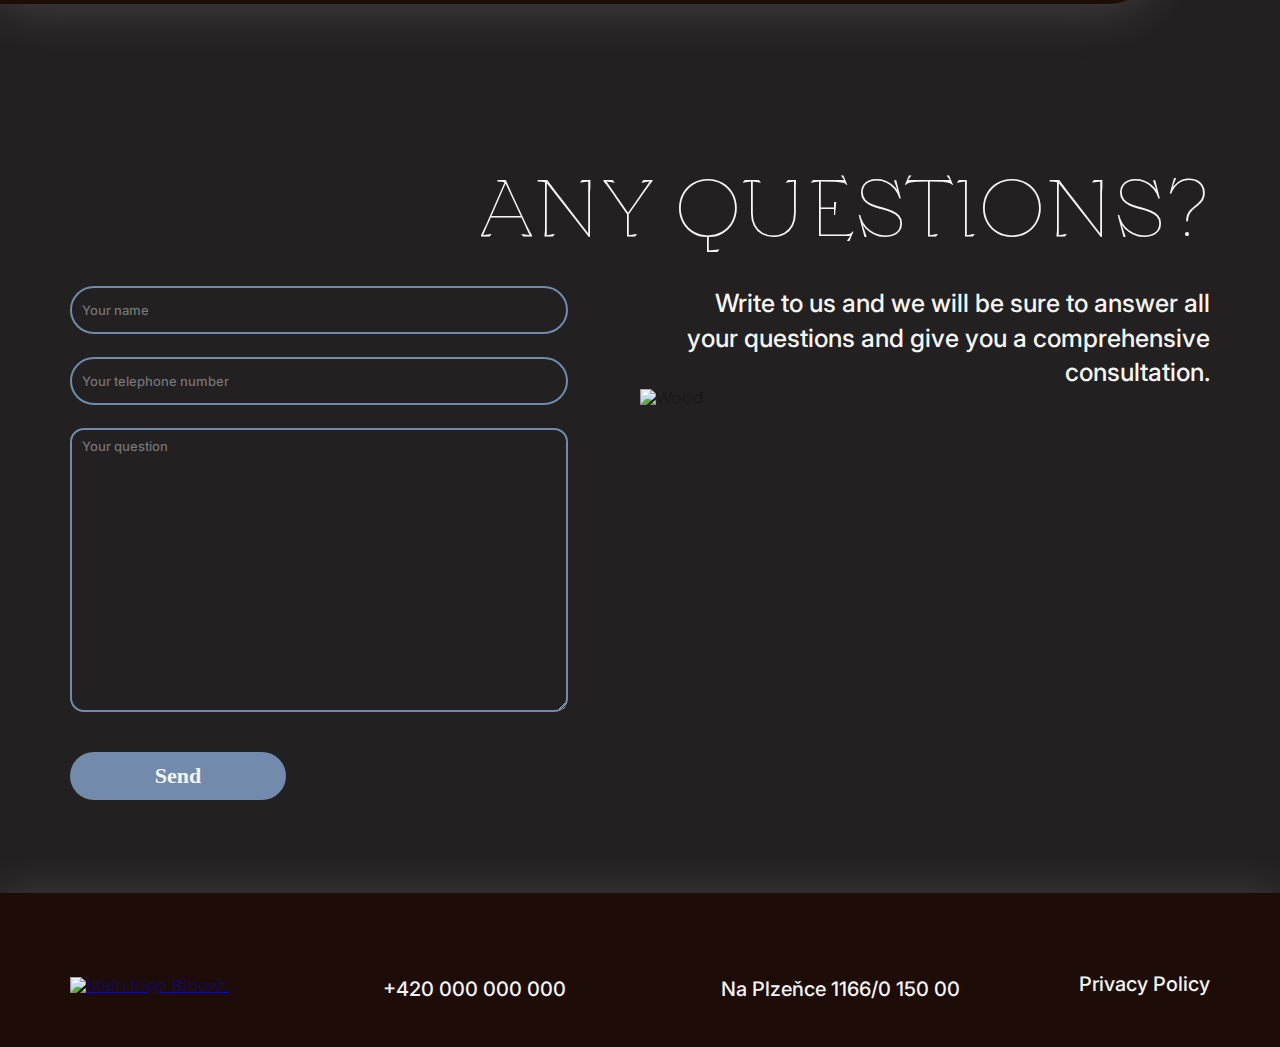
==== commit 321081d5: "Initial commit" ====
--- a/index.html
+++ b/index.html
@@ -19,27 +19,27 @@
     <header>
         <div class="container">
             <a href="#">
-                <img src="./img/main-logo.png" alt="Main logo of Biocwt company">
+                <img src="img/main-logo.png" alt="Main logo of Biocwt company">
             </a>
             <div class="menu">
                 <ul class="menu-list">
                     <li class="menu-list__item">
-                        <a href="#">
+                        <a href="index_gallery.html">
                             Gallery
                         </a>
                     </li>
                     <li class="menu-list__item">
-                        <a href="#">
+                        <a href="index_price.html">
                             Prices for services
                         </a>
                     </li>
                     <li class="menu-list__item">
-                        <a href="#">
+                        <a href="index_about.html">
                             About us
                         </a>
                     </li>
                     <li class="menu-list__item">
-                        <a href="#">
+                        <a href="index_contact.html">
                             Contact
                         </a>
                     </li>
@@ -197,10 +197,11 @@
                                 Prices from the manufacturer, no extra charges
                             </li>
                         </ul>
-                        <video width="320" height="240" autoplay>
-                            <source src="./media/video.mp4" type="video/mp4">
-                            Your browser does not support the video tag.
-                        </video>
+                        <div class="video">
+                            <video  width="320" height="240" controls autoplay loop>
+                                <source src="./media/video.mp4" type=video/mp4>
+                            </video>
+                        </div>
                    </div>
                     <button>Receive a consultation</button>
                 </div>
@@ -208,22 +209,21 @@
         </section>
         <section class="about">
             <div class="container">
-                <div class="black">
-                    <div class="titles">
-                        <h2>About us</h2>
-                        <p>BIO CWT  - We manufacture solid wood products
-                        according to individual drawings. We make chairs,
-                        armchairs, wardrobes, beds and much more in our own workshop,
-                        equipped with all the necessary industrial equipment.
-                        </p>
-                    </div>
-                    <div class="about-pictures">
-                        <img class="img-1" src="./img/about-image-1.png" alt="Person taking measures wood">
-                        <img class="img-2" src="./img/about-image-2.png" alt="Portrait young motivated carpenter standing by woodworking machine his carpentry workshop">
-                        <img class="img-3" src="./img/about-image-3.png" alt="Cropped man wearing blue overall drawing furniture sheet paper">
-                    </div>
-                </div>
-            </div>
+                <div class="titles">
+                    <h2>About us</h2>
+                    <p>BIO CWT  - We manufacture solid wood products
+                    according to individual drawings. We make chairs,
+                    armchairs, wardrobes, beds and much more in our own workshop,
+                    equipped with all the necessary industrial equipment.
+                    </p>
+                </div>
+                <div class="about-pictures">
+                    <img class="img-1" src="./img/about-image-1.png" alt="Person taking measures wood">
+                    <img class="img-2" src="./img/about-image-2.png" alt="Portrait young motivated carpenter standing by woodworking machine his carpentry workshop">
+                    <img class="img-3" src="./img/about-image-3.png" alt="Cropped man wearing blue overall drawing furniture sheet paper">
+                </div>
+            </div>
+            <div class="black"></div>
         </section>
         <section class="questions">
             <div class="container">
@@ -264,15 +264,21 @@
                     <svg class="icon">
                         <use xlink:href="img/sprite.svg#bi_geo-alt"></use>
                     </svg>
-                    Na Plzeňce 1166/0 150 00
+                    <a href="index_contact.html">
+                        Na Plzeňce 1166/0 150 00
+                    </a>
                 </span>
             </div>
-            <span>
-                Privacy Policy
+            <span class="pocily">
+                <a href="index_404.html">
+                    Privacy Policy
+                </a>
             </span>
         </div>
     </footer>
+    <script async defer src="https://maps.googleapis.com/maps/api/js?callback=initMap"></script>
     <script src="https://cdnjs.cloudflare.com/ajax/libs/tiny-slider/2.9.4/min/tiny-slider.js" integrity="sha512-j+F4W//4Pu39at5I8HC8q2l1BNz4OF3ju39HyWeqKQagW6ww3ZF9gFcu8rzUbyTDY7gEo/vqqzGte0UPpo65QQ==" crossorigin="anonymous" referrerpolicy="no-referrer"></script>
+    <script src="./js/map.js"></script>
     <script src="./js/script.min.js"></script>
     <script>
         let slider = tns({
@@ -343,7 +349,6 @@
             }
           }
         });
-
       </script>
 </body>
 </html>--- a/css/style.min.css
+++ b/css/style.min.css
@@ -1,2 +1,2 @@
-a,abbr,acronym,address,applet,article,aside,audio,b,big,blockquote,body,canvas,caption,center,cite,code,dd,del,details,dfn,div,dl,dt,em,embed,fieldset,figcaption,figure,footer,form,h1,h2,h3,h4,h5,h6,header,hgroup,html,i,iframe,img,ins,kbd,label,legend,li,mark,menu,nav,object,ol,output,p,pre,q,ruby,s,samp,section,small,span,strike,strong,sub,summary,sup,table,tbody,td,tfoot,th,thead,time,tr,tt,u,ul,var,video{margin:0;padding:0;border:0;font-size:100%;font:inherit;vertical-align:baseline}article,aside,details,figcaption,figure,footer,header,hgroup,menu,nav,section{display:block}body{line-height:1}ol,ul{list-style:none}blockquote,q{quotes:none}blockquote:after,blockquote:before,q:after,q:before{content:"";content:none}table{border-collapse:collapse;border-spacing:0}@font-face{font-family:KyivType Sans;src:url(../fonts/kyiv-type/regular.woff2) format("woff2"),url(../fonts/kyiv-type/regular.woff) format("woff");font-style:normal;font-weight:500}*{box-sizing:border-box;line-height:1}body{background-color:#222021;font-family:KyivType Sans,Arial,Helvetica,sans-serif;overflow-x:hidden}.container{margin:0 auto;padding:0 15px;max-width:1170px}header .container{display:-ms-flexbox;display:flex;-ms-flex-direction:row;flex-direction:row;-ms-flex-align:center;align-items:center;-ms-flex-pack:justify;justify-content:space-between;min-height:80px}header .container .menu-btn{width:30px;height:30px;position:relative;z-index:2;overflow:hidden;z-index:999;cursor:pointer}header .container .menu-btn span{width:30px;height:2px;position:absolute;top:50%;left:50%;transform:translate(-50%,-50%);background-color:#fff;transition:all .5s}header .container .menu-btn:hover span{background-color:#d5dcee}header .container .menu-btn span:nth-of-type(2){top:calc(50% - 5px)}header .container .menu-btn span:nth-of-type(3){top:calc(50% + 5px)}header .container .menu-btn.active span:first-of-type{display:none}header .container .menu-btn.active span:nth-of-type(2){top:50%;transform:translate(-50%) rotate(45deg)}header .container .menu-btn.active span:nth-of-type(3){top:50%;transform:translate(-50%) rotate(-45deg)}header .container .menu{position:fixed;top:0;left:0;width:100%;height:100%;padding:15px;padding-top:55px;background:#222021;transform:translateX(-100%);transition:transform .5s;z-index:999}header .container .menu-list{display:-ms-flexbox;display:flex;-ms-flex-direction:column;flex-direction:column;-ms-flex-align:center;align-items:center}header .container .menu-list__item a{text-decoration:none;font-family:Montserrat;font-style:normal;font-weight:700;font-size:30px;color:#f5f5f5;transition:.3s}header .container .menu-list__item:not(:last-child){margin-bottom:25px}header .container .menu.active{transform:translateX(0)}header .container .menu li{list-style-type:none}header .container .menu .menu-list__item:hover a{color:#8e3921}header .container img{width:84px;height:36px}.landing{margin-top:-80px;padding-top:80px;padding-bottom:150px;background-image:url(/img/landing-image-mobile-bg.png);background-repeat:no-repeat;min-height:100vh}.landing .container .black{position:relative;margin-right:-15px;min-height:280px;background-color:#1e0c06;box-shadow:0 4px 52px hsla(0,0%,96%,.17);border-radius:14px 0 0 14px}.landing .container .titles{display:-ms-flexbox;display:flex;-ms-flex-direction:column;flex-direction:column;width:100%;padding:39px 16px 16px}.landing .container .titles h2{font-family:KyivType Sans;font-style:normal;font-weight:500;font-size:30px;text-transform:uppercase;color:#f5f5f5;margin-bottom:9px}.landing .container .titles p{font-family:Inter;font-style:normal;font-weight:500;font-size:15px;color:#ffdbbb;line-height:18px;max-width:165px;margin-bottom:20px}.landing .container .titles button{width:86px;min-height:21px;background:#728bad;border:1px solid transparent;border-radius:42px;font-family:Inter;font-style:normal;font-weight:700;font-size:15px;color:#f5f5f5;cursor:pointer;transition:.3s}.landing .container .titles button:hover{background-color:#d5dcee;color:#8e3921}.landing .container .titles button:after{content:"";position:absolute;top:231px;width:70%;height:1px;background:#ffdbbb;left:50%;right:50%;transform:translate(-50%,-50%)}.landing .container .pictures img{width:90px;height:auto}.landing .container .pictures .img-1{top:45%;left:65%;position:absolute}.landing .container .pictures .img-2{top:90%;left:10%;position:absolute;z-index:888}.landing .container .pictures .img-3{top:115%;left:50%;position:absolute;z-index:888}.works{position:relative;padding-top:100px;padding-bottom:55px;background-color:#222021}.works .container .control{display:none;list-style:none}.works .container .control li{position:absolute;z-index:99;top:50%;transform:translateY(-50%);color:#fff;background:hsla(20,23%,72%,.3254901961);padding:12px 20px;border-radius:50%;cursor:pointer;transition:.3s}.works .container .control li:hover{background:rgba(255,219,187,.4745098039)}.works .container .control li.prev{left:20px}.works .container .control li.next{right:20px}.works .container .tns-nav{text-align:center;margin-top:45px;margin-bottom:15px}.works .container .tns-nav button{height:13px;width:8px;background-color:#a5a5a5;border:none;margin-left:7px;border-radius:50%}.works .container .tns-nav .tns-nav-active{background-color:#000}.works .container h2{font-family:KyivType Sans;font-style:normal;font-weight:500;font-size:30px;line-height:132.9%;color:#f5f5f5;width:100%;text-transform:uppercase;margin-bottom:90px}.works .container .work-lists{display:-ms-flexbox;display:flex;-ms-flex-direction:row;flex-direction:row;-ms-flex-pack:justify;justify-content:space-between}.works .container .work-lists ul{cursor:pointer}.works .container .work-lists li{font-family:Inter;font-style:normal;font-weight:500;font-size:15px;line-height:15px;color:#f5f5f5}.works .container .work-lists li:not(:last-child){margin-bottom:7px}.works .container .work-lists img{width:90px;height:auto;margin-bottom:16px}.works .container .work-lists .title{font-family:Inter;font-style:normal;font-weight:700;font-size:20px;line-height:24px;color:#f5f5f5;margin-bottom:20px}.works .container .work-lists .buck{padding-top:25px}.works .container .work-lists .check:before{content:url(/img/check.svg);width:13px;margin-right:13px}.works .container .work-lists .cross:before{content:url(/img/cross.svg);width:13px;margin-right:13px}.gallery{position:relative;padding-top:83px;padding-bottom:25px}.gallery .container .control{display:none;list-style:none}.gallery .container .control li{position:absolute;z-index:99;top:60%;color:#fff;background:hsla(20,23%,72%,.3254901961);padding:12px 20px;border-radius:50%;cursor:pointer;transition:.3s}.gallery .container .control li:hover{background:rgba(255,219,187,.4745098039)}.gallery .container .control li.prev{left:20px}.gallery .container .control li.next{right:20px}.gallery .container .tns-nav{text-align:center;margin-top:15px;margin-bottom:15px}.gallery .container .tns-nav button{height:13px;width:8px;background-color:#a5a5a5;border:none;margin-left:7px;border-radius:50%}.gallery .container .tns-nav .tns-nav-active{background-color:#000}.gallery .container h2{font-family:KyivType Sans;font-style:normal;font-weight:500;font-size:30px;line-height:132.9%;text-transform:uppercase;color:#f5f5f5;margin-bottom:46px}.gallery .container img{width:300px;height:200px;border-radius:14px;cursor:pointer;transition:.3s}.advantages{padding-top:93px;padding-bottom:92px}.advantages .container h2{font-family:KyivType Sans;font-style:normal;font-weight:500;font-size:30px;line-height:132.9%;text-transform:uppercase;color:#f5f5f5;margin-bottom:46px}.advantages .container ul li{font-family:Inter;font-style:normal;font-weight:500;font-size:15px;line-height:139.4%;color:#f5f5f5}.advantages .container ul li:not(:last-child){margin-bottom:11px}.advantages .container ul li:last-child{margin-bottom:46px}.advantages .container .img{width:100%;display:-ms-flexbox;display:flex;-ms-flex-pack:center;justify-content:center}.advantages .container img{width:100%;height:auto;margin-bottom:46px}.advantages .container button{width:100%;min-height:33px;background:#728bad;border:1px solid transparent;border-radius:42px;font-family:Inter;font-style:normal;font-weight:700;font-size:15px;color:#f5f5f5;cursor:pointer;transition:.3s}.advantages .container button:hover{background-color:#d5dcee;color:#8e3921}.about .container .black{position:relative;padding-top:47px;padding-bottom:422px;padding-left:45px;background-color:#1e0c06;border-radius:0 42px 42px 0;box-shadow:0 4px 52px hsla(0,0%,96%,.17);width:100%;margin-left:-25px}.about .container h2{font-family:KyivType Sans;font-style:normal;font-weight:500;font-size:30px;text-transform:uppercase;color:#f5f5f5;margin-bottom:38px}.about .container p{font-family:Inter;font-style:normal;font-weight:700;font-size:15px;line-height:139.4%;color:#f5f5f5}.about .container .img-1{width:111px;position:absolute;top:45%;left:55%}.about .container .img-2{width:182px;position:absolute;top:49%;left:20%;z-index:999}.about .container .titles:before{content:"";position:absolute;top:48%;left:22%;width:182px;height:182px;background:#1e0c06;border-radius:14px;z-index:777}.about .container .img-3{width:111px;position:absolute;top:80%;left:55%}.questions{padding-top:77px;padding-bottom:93px}.questions .container h2{font-family:KyivType Sans;font-style:normal;font-weight:500;font-size:30px;text-transform:uppercase;color:#f5f5f5;margin-bottom:11px}.questions .container p{font-family:Inter;font-style:normal;font-weight:500;font-size:15px;line-height:139.4%;color:#f5f5f5;margin-bottom:46px}.questions .container .forms{position:relative}.questions .container .forms input{min-height:40px;border:2px solid #728bad;border-radius:42px;margin-bottom:12px}.questions .container .forms input,.questions .container .forms textarea{width:100%;background-color:transparent;padding:10px;font-family:Inter;font-style:normal;font-weight:500;font-size:13px}.questions .container .forms textarea{border:2px solid #728bad;border-radius:14px;margin-bottom:23px}.questions .container .forms button{width:92px;min-height:34px;background:#728bad;border-radius:42px;border:1px solid transparent;font-family:Saira;font-style:normal;font-weight:700;font-size:15px;line-height:24px;color:#f5f5f5;transition:.3s}.questions .container .forms button:hover{background-color:#d5dcee;color:#8e3921}.questions .container .forms img{display:none}footer{padding-top:73px;padding-bottom:43px;background-color:#1e0c06;box-shadow:0 4px 52px hsla(0,0%,96%,.17)}footer .container{-ms-flex-align:center;align-items:center;-ms-flex-pack:center;justify-content:center}footer .container,footer .container div{display:-ms-flexbox;display:flex;-ms-flex-direction:column;flex-direction:column}footer .container div img{width:84px;height:36px;margin-bottom:43px}footer .container .tel{margin-bottom:17px}footer .container .locations{margin-bottom:35px}footer .container span{font-family:Montserrat;font-style:normal;font-weight:500;font-size:15px;line-height:139.4%;color:#f5f5f5}footer .container svg{width:24px;height:24px}@media only screen and (min-width:768px){.container{margin:0 auto;padding:0 15px;max-width:1170px}.landing .container .black{padding-bottom:100px}.landing .container .titles{display:-ms-flexbox;display:flex;-ms-flex-direction:column;flex-direction:column;width:100%;max-width:400px}.landing .container .titles h2{font-size:60px;margin-bottom:29px}.landing .container .titles p{max-width:165px;margin-bottom:40px}.landing .container .titles button{width:186px;min-height:41px}.landing .container .titles button:after{top:231px;width:1px;height:290px;left:50%;right:50%;transform:translate(-50%,-60%)}.landing .container .pictures img{width:120px;height:auto}.landing .container .pictures .img-1{top:5%;left:75%;position:absolute}.landing .container .pictures .img-2{top:40%;left:55%;position:absolute;z-index:888}.landing .container .pictures .img-3{top:60%;left:75%;position:absolute;z-index:888}.works{padding-top:0}.works .container h2{font-size:60px;margin-bottom:90px}.works .container .work-lists li:not(:last-child){margin-bottom:7px}.works .container .work-lists img{width:110px;height:auto;margin-bottom:26px}.works .container .work-lists .title{font-size:25px;margin-bottom:20px}.gallery .container .control{display:block}.gallery .container h2{font-size:60px;margin-bottom:100px}.gallery .container img{width:600px;height:454px;border-radius:14px}.advantages .container .inside{display:-ms-flexbox;display:flex;-ms-flex-direction:column;flex-direction:column;-ms-flex-pack:center;justify-content:center;-ms-flex-align:center;align-items:center}.advantages .container h2{font-size:60px;margin-bottom:46px}.advantages .container ul li{font-size:20px}.advantages .container img{width:100%;height:auto;margin-bottom:46px}.advantages .container button{width:100%;max-width:350px;min-height:33px}.about .container .black{padding-left:70px;padding-bottom:122px}.about .container h2{font-size:60px}.about .container p{font-size:20px;max-width:400px}.about .container .img-1{width:111px;position:absolute;top:5%;left:80%}.about .container .img-2{width:182px;position:absolute;top:10%;left:60%;z-index:999}.about .container .titles:before{content:"";position:absolute;top:9%;left:61%;width:182px;height:182px;background:#1e0c06;border-radius:14px;z-index:777}.about .container .img-3{width:111px;position:absolute;top:60%;left:75%}.questions .container h2{font-size:60px;margin-bottom:21px}.questions .container p{font-size:20px;margin-bottom:46px}.questions .container form{width:100%;display:-ms-flexbox;display:flex;-ms-flex-direction:column;flex-direction:column;-ms-flex-align:start;align-items:flex-start}.questions .container .forms input{width:100%;max-width:600px;min-height:40px}.questions .container .forms textarea{width:100%;max-width:600px}.questions .container .forms button{width:216px;min-height:44px}.questions .container .forms img{display:block;width:300px;height:200px;position:absolute;top:90%;left:60%;z-index:-1}footer .container{-ms-flex-align:center;align-items:center;-ms-flex-pack:justify;justify-content:space-between}footer .container,footer .container div{display:-ms-flexbox;display:flex;-ms-flex-direction:row;flex-direction:row}footer .container .locations,footer .container .tel,footer .container div img{margin-bottom:0}footer .container span{font-size:15px}footer .container svg{width:20px;height:20px}}@media only screen and (min-width:1170px){.container{margin:0 auto;padding:0 15px;min-width:1170px}header{padding-top:25px}header .container{display:-ms-flexbox;display:flex;-ms-flex-direction:row;flex-direction:row;-ms-flex-align:center;align-items:center;-ms-flex-pack:justify;justify-content:space-between;min-height:80px}header .container .menu-btn{display:none}header .container .menu{position:relative;top:unset;left:unset;width:unset;height:unset;padding:unset;padding-top:unset;background:unset;transform:unset;transition:transform .5s;z-index:999}header .container .menu-list{display:-ms-flexbox;display:flex;-ms-flex-direction:row;flex-direction:row;-ms-flex-align:center;align-items:center}header .container .menu-list__item a{text-decoration:none;font-family:Montserrat;font-style:normal;font-weight:700;font-size:15px;color:#f5f5f5}header .container .menu-list__item:not(:last-child){margin-bottom:0;margin-right:60px}header .container .menu.active{transform:unset}header .container .menu li{list-style-type:none}header .container img{width:130px;height:53px}.landing{margin-top:-110px;padding-top:150px;padding-bottom:150px;background-image:url(/img/landing-image-desk-bg.png);background-repeat:no-repeat}.landing .container .black{position:relative;margin-right:-585px;padding-bottom:25px}.landing .container .titles{display:-ms-flexbox;display:flex;-ms-flex-direction:column;flex-direction:column;max-width:500px;padding:39px 16px 16px}.landing .container .titles h2{font-family:KyivType Sans;font-style:normal;font-weight:500;font-size:80px;line-height:115.4%;text-transform:uppercase;color:#f5f5f5;margin-bottom:22px}.landing .container .titles p{font-family:Inter;font-style:normal;font-weight:400;font-size:25px;line-height:39px;color:#ffdbbb;max-width:333px;margin-bottom:58px}.landing .container .titles button{width:225px;min-height:48px;background:#728bad;border:1px solid transparent;border-radius:42px;font-family:Inter;font-style:normal;font-weight:700;font-size:22px;line-height:36px;color:#f5f5f5}.landing .container .titles button:after{content:"";position:absolute;top:231px;width:1px;height:500px;left:35%;right:50%;transform:translate(-50%,-42%)}.landing .container .pictures img{width:205px;height:205px}.landing .container .pictures .img-1{position:absolute;top:240px;left:680px}.landing .container .pictures .img-2{position:absolute;top:43px;left:925px;z-index:888}.landing .container .pictures .img-3{position:absolute;top:380px;left:925px;z-index:888}.works{position:relative;padding-top:160px;padding-bottom:55px}.works .container .control{display:block}.works .container h2{font-family:KyivType Sans;font-style:normal;font-weight:500;font-size:80px;line-height:132.9%;text-transform:uppercase;color:#f5f5f5;max-width:746px;margin-bottom:125px}.works .container .work-lists{display:-ms-flexbox;display:flex;-ms-flex-direction:row;flex-direction:row;-ms-flex-pack:justify;justify-content:space-between}.works .container .work-lists li{font-family:Inter;font-style:normal;font-weight:500;font-size:25px;line-height:30px;color:#f5f5f5}.works .container .work-lists li:not(:last-child){margin-bottom:24px}.works .container .work-lists img{width:205px;height:205px;margin-bottom:113px}.works .container .work-lists .title{font-family:Inter;font-style:normal;font-weight:700;font-size:30px;line-height:36px;color:#f5f5f5;margin-bottom:38px}.works .container .work-lists .buck{padding-top:0}.gallery{padding-top:160px;padding-bottom:0}.gallery .container .control{display:block}.gallery .container h2{font-family:KyivType Sans;font-style:normal;font-weight:500;font-size:80px;line-height:132.9%;text-transform:uppercase;color:#f5f5f5;margin-bottom:100px}.gallery .container img{width:1000px;height:654px;border-radius:14px}.advantages{padding-top:160px;padding-bottom:160px}.advantages .container h2{font-family:KyivType Sans;font-style:normal;font-weight:500;font-size:80px;line-height:132.9%;text-transform:uppercase;color:#f5f5f5;max-width:1040px;margin-bottom:121px}.advantages .container ul li{font-family:Inter;font-style:normal;font-weight:500;font-size:25px;line-height:139.4%;color:#f5f5f5}.advantages .container .inside{display:-ms-flexbox;display:flex;-ms-flex-direction:column;flex-direction:column;-ms-flex-pack:center;justify-content:center;-ms-flex-align:center;align-items:center}.advantages .container .inside-div{display:-ms-flexbox;display:flex;-ms-flex-direction:row-reverse;flex-direction:row-reverse;margin-bottom:121px}.advantages .container ul li:not(:last-child){margin-bottom:46px}.advantages .container ul li:last-child{margin-bottom:0}.advantages .container img{width:100%;height:auto;margin-bottom:0;margin-right:100px}.advantages .container button{width:100%;min-height:48px;max-width:472px;background:#728bad;border:1px solid transparent;border-radius:42px;font-family:Inter;font-style:normal;font-weight:700;font-size:22px;color:#f5f5f5}.about .container .black{position:relative;padding-top:47px;padding-bottom:422px;padding-left:110px}.about .container h2{font-weight:500;font-size:80px;line-height:132.9%;text-transform:uppercase;color:#f5f5f5;margin-bottom:67px}.about .container p{font-weight:700;font-size:25px;line-height:139.4%;color:#f5f5f5;max-width:516px}.about .container .img-1{width:205px;position:absolute;top:61px;left:80%}.about .container .img-2{width:337px;position:absolute;top:177px;left:60%;z-index:999}.about .container .titles:before{content:"";position:absolute;top:167px;left:61%;width:337px;height:337px}.about .container .img-3{width:205px;position:absolute;top:539px;left:80%}.questions{padding-top:160px;padding-bottom:93px}.questions .container h2{text-align:end;font-family:KyivType Sans;font-style:normal;font-weight:500;font-size:80px;text-transform:uppercase;color:#f5f5f5;margin-bottom:42px}.questions .container p{font-family:Inter;font-style:normal;font-weight:500;font-size:25px;line-height:139.4%;text-align:right;color:#f5f5f5;margin-bottom:0;max-width:546px}.questions .container .forms{position:relative;display:-ms-flexbox;display:flex;-ms-flex-direction:row-reverse;flex-direction:row-reverse}.questions .container .forms input{min-height:48px;border:2px solid #728bad;border-radius:42px;margin-bottom:23px}.questions .container .forms input,.questions .container .forms textarea{width:100%;max-width:498px;background-color:transparent;padding:10px;font-family:Inter;font-style:normal;font-weight:500;font-size:13px}.questions .container .forms textarea{border:2px solid #728bad;border-radius:14px;margin-bottom:40px}.questions .container .forms button{width:100%;max-width:216px;min-height:48px;background:#728bad;border-radius:42px;border:1px solid transparent;font-family:Saira;font-style:normal;font-weight:700;font-size:22px;line-height:24px;color:#f5f5f5;cursor:pointer}.questions .container .forms img{display:block;width:500px;height:400px;position:absolute;top:60%;left:50%;z-index:-1}footer{padding-top:73px;padding-bottom:43px;background-color:#1e0c06;box-shadow:0 4px 52px hsla(0,0%,96%,.17)}footer .container{-ms-flex-align:center;align-items:center;-ms-flex-pack:justify;justify-content:space-between}footer .container,footer .container div{display:-ms-flexbox;display:flex;-ms-flex-direction:row;flex-direction:row}footer .container div img{width:130px;height:53px;margin-bottom:0}footer .container .input{font-size:22}footer .container .locations,footer .container .tel{margin-bottom:0}footer .container span{font-family:Inter;font-style:normal;font-weight:500;font-size:20px;line-height:139.4%;color:#f5f5f5}footer .container svg{width:30px;height:30px}}
-/*# sourceMappingURL=[data-uri] */
+a,abbr,acronym,address,applet,article,aside,audio,b,big,blockquote,body,canvas,caption,center,cite,code,dd,del,details,dfn,div,dl,dt,em,embed,fieldset,figcaption,figure,footer,form,h1,h2,h3,h4,h5,h6,header,hgroup,html,i,iframe,img,ins,kbd,label,legend,li,mark,menu,nav,object,ol,output,p,pre,q,ruby,s,samp,section,small,span,strike,strong,sub,summary,sup,table,tbody,td,tfoot,th,thead,time,tr,tt,u,ul,var,video{margin:0;padding:0;border:0;font-size:100%;font:inherit;vertical-align:baseline}article,aside,details,figcaption,figure,footer,header,hgroup,menu,nav,section{display:block}body{line-height:1}ol,ul{list-style:none}blockquote,q{quotes:none}blockquote:after,blockquote:before,q:after,q:before{content:"";content:none}table{border-collapse:collapse;border-spacing:0}.control{display:none;list-style:none}.control li{position:absolute;z-index:99;top:60%;color:#fff;background:hsla(20,23%,72%,.3254901961);padding:12px 20px;border-radius:50%;cursor:pointer;transition:.3s}.control li:hover{background:rgba(255,219,187,.4745098039)}.control li.prev{left:20px}.control li.next{right:20px}.tns-nav{text-align:center;margin-top:15px;margin-bottom:15px}.tns-nav button{height:13px;width:8px;background-color:#a5a5a5;border:none;margin-left:7px;border-radius:50%}.tns-nav .tns-nav-active{background-color:#000}@font-face{font-family:KyivType Sans;src:url(../fonts/kyiv-type/regular.woff2) format("woff2"),url(../fonts/kyiv-type/regular.woff) format("woff");font-style:normal;font-weight:500}*{box-sizing:border-box;line-height:1}body{background-color:#222021;font-family:KyivType Sans,Arial,Helvetica,sans-serif;overflow-x:hidden}.container{margin:0 auto;padding:0 15px;max-width:1170px}header .container{display:-ms-flexbox;display:flex;-ms-flex-direction:row;flex-direction:row;-ms-flex-align:center;align-items:center;-ms-flex-pack:justify;justify-content:space-between;min-height:80px}header .container .menu-btn{width:30px;height:30px;position:relative;z-index:2;overflow:hidden;z-index:999;cursor:pointer}header .container .menu-btn span{width:30px;height:2px;position:absolute;top:50%;left:50%;transform:translate(-50%,-50%);background-color:#fff;transition:all .5s}header .container .menu-btn:hover span{background-color:#d5dcee}header .container .menu-btn span:nth-of-type(2){top:calc(50% - 5px)}header .container .menu-btn span:nth-of-type(3){top:calc(50% + 5px)}header .container .menu-btn.active span:first-of-type{display:none}header .container .menu-btn.active span:nth-of-type(2){top:50%;transform:translate(-50%) rotate(45deg)}header .container .menu-btn.active span:nth-of-type(3){top:50%;transform:translate(-50%) rotate(-45deg)}header .container .menu{position:fixed;top:0;left:0;width:100%;height:100%;padding:15px;padding-top:55px;background:#222021;transform:translateX(-100%);transition:transform .5s;z-index:999}header .container .menu-list{display:-ms-flexbox;display:flex;-ms-flex-direction:column;flex-direction:column;-ms-flex-align:center;align-items:center}header .container .menu-list__item a{text-decoration:none;font-family:Montserrat;font-style:normal;font-weight:700;font-size:30px;color:#f5f5f5;transition:.3s}header .container .menu-list__item:not(:last-child){margin-bottom:25px}header .container .menu.active{transform:translateX(0)}header .container .menu li{list-style-type:none}header .container .menu .menu-list__item:hover a{color:#8e3921}header .container img{width:84px;height:36px}.landing{margin-top:-80px;padding-top:80px;padding-bottom:150px;background-image:url(/img/landing-image-mobile-bg.png);background-repeat:no-repeat}.landing .container .black{position:relative;margin-right:-15px;min-height:280px;background-color:#1e0c06;box-shadow:0 4px 52px hsla(0,0%,96%,.17);border-radius:14px 0 0 14px}.landing .container .titles{display:-ms-flexbox;display:flex;-ms-flex-direction:column;flex-direction:column;width:100%;padding:39px 16px 16px}.landing .container .titles h2{font-family:KyivType Sans;font-style:normal;font-weight:500;font-size:30px;text-transform:uppercase;color:#f5f5f5;margin-bottom:9px}.landing .container .titles p{font-family:Inter;font-style:normal;font-weight:500;font-size:15px;color:#ffdbbb;line-height:18px;max-width:165px;margin-bottom:20px}.landing .container .titles button{width:86px;min-height:21px;background:#728bad;border:1px solid transparent;border-radius:42px;font-family:Inter;font-style:normal;font-weight:700;font-size:15px;color:#f5f5f5;cursor:pointer;transition:.3s}.landing .container .titles button:hover{background-color:#d5dcee;color:#8e3921}.landing .container .titles button:after{content:"";position:absolute;top:231px;width:70%;height:1px;background:#ffdbbb;left:50%;right:50%;transform:translate(-50%,-50%)}.landing .container .pictures img{width:90px;height:auto}.landing .container .pictures .img-1{top:45%;left:65%;position:absolute}.landing .container .pictures .img-2{top:90%;left:10%;position:absolute;z-index:888}.landing .container .pictures .img-3{top:115%;left:50%;position:absolute;z-index:888}.works{position:relative;padding-top:100px;padding-bottom:55px;background-color:#222021}.works .container .control{display:none;list-style:none}.works .container .control li{position:absolute;z-index:99;top:50%;transform:translateY(-50%);color:#fff;background:hsla(20,23%,72%,.3254901961);padding:12px 20px;border-radius:50%;cursor:pointer;transition:.3s}.works .container .control li:hover{background:rgba(255,219,187,.4745098039)}.works .container .control li.prev{left:20px}.works .container .control li.next{right:20px}.works .container .tns-nav{text-align:center;margin-top:45px;margin-bottom:15px}.works .container .tns-nav button{height:13px;width:8px;background-color:#a5a5a5;border:none;margin-left:7px;border-radius:50%}.works .container .tns-nav .tns-nav-active{background-color:#000}.works .container h2{font-family:KyivType Sans;font-style:normal;font-weight:500;font-size:30px;line-height:132.9%;color:#f5f5f5;width:100%;text-transform:uppercase;margin-bottom:90px}.works .container .work-lists{display:-ms-flexbox;display:flex;-ms-flex-direction:row;flex-direction:row;-ms-flex-pack:justify;justify-content:space-between}.works .container .work-lists ul{cursor:pointer}.works .container .work-lists li{font-family:Inter;font-style:normal;font-weight:500;font-size:15px;line-height:15px;color:#f5f5f5}.works .container .work-lists li:not(:last-child){margin-bottom:7px}.works .container .work-lists img{width:90px;height:auto;margin-bottom:16px}.works .container .work-lists .title{font-family:Inter;font-style:normal;font-weight:700;font-size:20px;line-height:24px;color:#f5f5f5;margin-bottom:20px}.works .container .work-lists .buck{padding-top:25px}.works .container .work-lists .check:before{content:url(/img/check.svg);width:13px;margin-right:13px}.works .container .work-lists .cross:before{content:url(/img/cross.svg);width:13px;margin-right:13px}.gallery{position:relative;padding-top:83px;padding-bottom:25px}.gallery .container .control{display:none;list-style:none}.gallery .container .control li{position:absolute;z-index:99;top:60%;color:#fff;background:hsla(20,23%,72%,.3254901961);padding:12px 20px;border-radius:50%;cursor:pointer;transition:.3s}.gallery .container .control li:hover{background:rgba(255,219,187,.4745098039)}.gallery .container .control li.prev{left:20px}.gallery .container .control li.next{right:20px}.gallery .container .tns-nav{text-align:center;margin-top:15px;margin-bottom:15px}.gallery .container .tns-nav button{height:13px;width:8px;background-color:#a5a5a5;border:none;margin-left:7px;border-radius:50%}.gallery .container .tns-nav .tns-nav-active{background-color:#000}.gallery .container h2{font-family:KyivType Sans;font-style:normal;font-weight:500;font-size:30px;line-height:132.9%;text-transform:uppercase;color:#f5f5f5;margin-bottom:46px}.gallery .container img{width:300px;height:200px;border-radius:14px;cursor:pointer;transition:.3s}.advantages{padding-top:93px;padding-bottom:92px}.advantages .container h2{font-family:KyivType Sans;font-style:normal;font-weight:500;font-size:30px;line-height:132.9%;text-transform:uppercase;color:#f5f5f5;margin-bottom:46px}.advantages .container ul li{font-family:Inter;font-style:normal;font-weight:500;font-size:15px;line-height:139.4%;color:#f5f5f5}.advantages .container ul li:not(:last-child){margin-bottom:11px}.advantages .container ul li:last-child{margin-bottom:46px}.advantages .container .video{width:100%;display:-ms-flexbox;display:flex;-ms-flex-pack:center;justify-content:center}.advantages .container video{width:90%;height:auto;margin-bottom:46px}.advantages .container button{width:100%;min-height:33px;background:#728bad;border:1px solid transparent;border-radius:42px;font-family:Inter;font-style:normal;font-weight:700;font-size:15px;color:#f5f5f5;cursor:pointer;transition:.3s}.advantages .container button:hover{background-color:#d5dcee;color:#8e3921}.about{position:relative;padding-bottom:260px}.about .black{position:absolute;width:90vw;min-height:100%;top:0;left:0;z-index:-1;background-color:#1e0c06;border-radius:0 42px 42px 0;box-shadow:0 4px 52px hsla(0,0%,96%,.17)}.about .container{position:relative;padding-right:50px;padding-top:50px;padding-bottom:120px}.about .container h2{font-family:KyivType Sans;font-style:normal;font-weight:500;font-size:30px;text-transform:uppercase;color:#f5f5f5;margin-bottom:38px}.about .container p{font-family:Inter;font-style:normal;font-weight:700;font-size:15px;line-height:139.4%;color:#f5f5f5}.about .container .img-1{width:111px;position:absolute;top:75%;left:55%}.about .container .img-2{width:182px;position:absolute;top:85%;left:10%;z-index:999}.about .container .titles:before{content:"";position:absolute;top:82%;left:12%;width:182px;height:182px;background:#1e0c06;border-radius:14px;z-index:777}.about .container .img-3{width:111px;position:absolute;top:138%;left:45%}.questions{padding-top:77px;padding-bottom:93px}.questions .container h2{font-family:KyivType Sans;font-style:normal;font-weight:500;font-size:30px;text-transform:uppercase;color:#f5f5f5;margin-bottom:11px}.questions .container p{font-family:Inter;font-style:normal;font-weight:500;font-size:15px;line-height:139.4%;color:#f5f5f5;margin-bottom:46px}.questions .container .forms{position:relative}.questions .container .forms input{min-height:40px;border:2px solid #728bad;border-radius:42px;margin-bottom:12px}.questions .container .forms input,.questions .container .forms textarea{width:100%;background-color:transparent;padding:10px;font-family:Inter;font-style:normal;font-weight:500;font-size:13px}.questions .container .forms textarea{border:2px solid #728bad;border-radius:14px;margin-bottom:23px}.questions .container .forms button{width:92px;min-height:34px;background:#728bad;border-radius:42px;border:1px solid transparent;font-family:Saira;font-style:normal;font-weight:700;font-size:15px;line-height:24px;color:#f5f5f5;transition:.3s}.questions .container .forms button:hover{background-color:#d5dcee;color:#8e3921}.questions .container .forms img{display:none}footer{padding-top:73px;padding-bottom:43px;background-color:#1e0c06;box-shadow:0 4px 52px hsla(0,0%,96%,.17)}footer .container{-ms-flex-align:center;align-items:center;-ms-flex-pack:center;justify-content:center}footer .container,footer .container div{display:-ms-flexbox;display:flex;-ms-flex-direction:column;flex-direction:column}footer .container div img{width:84px;height:36px;margin-bottom:43px}footer .container .tel{margin-bottom:17px}footer .container .locations{margin-bottom:35px}footer .container span{font-family:Montserrat;font-style:normal;font-weight:500;font-size:15px;line-height:139.4%;color:#f5f5f5}footer .container svg{width:24px;height:24px}footer .container span a{text-decoration:none;color:#f5f5f5}.contact{padding-top:23px}.contact .container{display:-ms-flexbox;display:flex;-ms-flex-direction:column;flex-direction:column}.contact .container h2{font-family:KyivType Sans;font-style:normal;font-weight:500;font-size:30px;line-height:132.9%;text-transform:uppercase;color:#f5f5f5;margin-bottom:41px}.contact .container span{font-family:Montserrat;font-style:normal;font-weight:500;font-size:20px;line-height:139.4%;color:#f5f5f5}.contact .container svg{width:24px;height:24px}.contact .container span a{text-decoration:none;color:#f5f5f5}.contact .container .tel{margin-bottom:30px}.contact .container .locations{margin-bottom:49px;cursor:pointer}.contact .container .locations span{display:-ms-flexbox;display:flex}.contact .container .locations .icon{margin-right:5px}.contact .container #map{border-radius:42px}.prices .container h2{font-family:KyivType Sans;font-style:normal;font-weight:500;font-size:30px;line-height:132.9%;text-transform:uppercase;color:#f5f5f5;margin-bottom:100px}.prices .container #slider-prices img{width:300px}.prices .container #slider-prices div{cursor:pointer;height:400px;transition:height .5s}.prices .container #slider-prices div:hover{height:900px}.fail{padding-bottom:50px;background-image:url(/img/landing-image-desk-bg.png);background-repeat:no-repeat;min-height:100vh}.fail .container{display:-ms-flexbox;display:flex;-ms-flex-direction:column;flex-direction:column;-ms-flex-pack:center;justify-content:center;-ms-flex-align:center;align-items:center}.fail .container h2{font-size:60px}.fail .container h2,.fail .container h3{font-family:KyivType Sans;font-style:normal;font-weight:500;line-height:107.9%;color:#f5f5f5}.fail .container h3{font-size:40px;margin-bottom:25px}.fail .container p{font-family:Inter;font-style:normal;font-weight:400;font-size:20px;line-height:36px;text-align:center;color:#ffdbbb;margin-bottom:25px}.fail .container button{cursor:pointer;width:100%;max-width:444px;min-height:38px;background:#728bad;border:1px solid transparent;border-radius:42px;transition:.3s}.fail .container button a{text-decoration:none;font-family:Inter;font-style:normal;font-weight:700;font-size:20px;color:#f5f5f5}.fail .container button:hover a{color:#8e3921}.fail .container button:hover{background-color:#d5dcee}@media only screen and (min-width:768px){.container{margin:0 auto;padding:0 15px;max-width:1170px}.landing .container .black{padding-bottom:100px}.landing .container .titles{display:-ms-flexbox;display:flex;-ms-flex-direction:column;flex-direction:column;width:100%;max-width:400px}.landing .container .titles h2{font-size:60px;margin-bottom:29px}.landing .container .titles p{max-width:165px;margin-bottom:40px}.landing .container .titles button{width:186px;min-height:41px}.landing .container .titles button:after{top:231px;width:1px;height:290px;left:50%;right:50%;transform:translate(-50%,-60%)}.landing .container .pictures img{width:120px;height:auto}.landing .container .pictures .img-1{top:5%;left:75%;position:absolute}.landing .container .pictures .img-2{top:40%;left:55%;position:absolute;z-index:888}.landing .container .pictures .img-3{top:60%;left:75%;position:absolute;z-index:888}.works{padding-top:0}.works .container h2{font-size:60px;margin-bottom:90px}.works .container .work-lists li:not(:last-child){margin-bottom:7px}.works .container .work-lists img{width:110px;height:auto;margin-bottom:26px}.works .container .work-lists .title{font-size:25px;margin-bottom:20px}.gallery .container .control{display:block}.gallery .container h2{font-size:60px;margin-bottom:100px}.gallery .container img{width:600px;height:454px;border-radius:14px}.advantages .container .inside{display:-ms-flexbox;display:flex;-ms-flex-direction:column;flex-direction:column;-ms-flex-pack:center;justify-content:center;-ms-flex-align:center;align-items:center}.advantages .container h2{font-size:60px;margin-bottom:46px}.advantages .container ul li{font-size:20px}.advantages .container button{width:100%;max-width:350px;min-height:33px}.about .container h2{font-size:60px}.about .container p{font-size:20px;max-width:400px}.about .container .img-1{width:111px;position:absolute;top:61px;left:75%}.about .container .img-2{width:182px;position:absolute;top:120px;left:55%;z-index:999}.about .container .titles:before{content:"";position:absolute;top:110px;left:57%;width:182px;height:182px;background:#1e0c06;border-radius:14px;z-index:777}.about .container .img-3{width:111px;position:absolute;top:350px;left:70%}.questions .container h2{font-size:60px;margin-bottom:21px}.questions .container p{font-size:20px;margin-bottom:46px}.questions .container form{width:100%;display:-ms-flexbox;display:flex;-ms-flex-direction:column;flex-direction:column;-ms-flex-align:start;align-items:flex-start}.questions .container .forms input{width:100%;max-width:600px;min-height:40px}.questions .container .forms textarea{width:100%;max-width:600px}.questions .container .forms button{width:216px;min-height:44px}.questions .container .forms img{display:block;width:unset;height:unset;position:absolute;top:10%;left:60%;z-index:-1}footer .container{-ms-flex-align:center;align-items:center;-ms-flex-pack:justify;justify-content:space-between}footer .container,footer .container div{display:-ms-flexbox;display:flex;-ms-flex-direction:row;flex-direction:row}footer .container .locations,footer .container .tel,footer .container div img{margin-bottom:0}footer .container span{font-size:15px}footer .container svg{width:20px;height:20px}.contact{padding-top:60px}.contact .container h2{font-size:80px;margin-bottom:41px}.contact .container span{font-size:20px}.contact .container svg{width:24px;height:24px}.contact .container span a{text-decoration:none;color:#f5f5f5}.contact .container .tel{margin-bottom:30px}.contact .container .locations{margin-bottom:49px}.prices{padding-top:50px}.prices .container h2{font-size:80px}.prices .container #slider-prices img{width:400px}.fail .container{display:-ms-flexbox;display:flex;-ms-flex-direction:column;flex-direction:column;-ms-flex-pack:center;justify-content:center;-ms-flex-align:center;align-items:center}.fail .container h2{font-size:150px}.fail .container h3{font-size:90px;margin-bottom:25px}.fail .container p{font-size:20px;color:#ffdbbb;margin-bottom:25px}.fail .container button{width:100%;max-width:444px;min-height:48px}.fail .container button a{font-size:25px}}@media only screen and (min-width:1170px){.container{margin:0 auto;padding:0 15px;min-width:1170px}header{padding-top:25px}header .container{display:-ms-flexbox;display:flex;-ms-flex-direction:row;flex-direction:row;-ms-flex-align:center;align-items:center;-ms-flex-pack:justify;justify-content:space-between;min-height:80px}header .container .menu-btn{display:none}header .container .menu{position:relative;top:unset;left:unset;width:unset;height:unset;padding:unset;padding-top:unset;background:unset;transform:unset;transition:transform .5s;z-index:999}header .container .menu-list{display:-ms-flexbox;display:flex;-ms-flex-direction:row;flex-direction:row;-ms-flex-align:center;align-items:center}header .container .menu-list__item a{text-decoration:none;font-family:Montserrat;font-style:normal;font-weight:700;font-size:20px;color:#f5f5f5}header .container .menu-list__item:not(:last-child){margin-bottom:0;margin-right:60px}header .container .menu.active{transform:unset}header .container .menu li{list-style-type:none}header .container img{width:130px;height:53px}.landing{margin-top:-110px;padding-top:150px;padding-bottom:150px;background-image:url(/img/landing-image-desk-bg.png);background-repeat:no-repeat}.landing .container .black{position:relative;margin-right:-585px;padding-bottom:25px}.landing .container .titles{display:-ms-flexbox;display:flex;-ms-flex-direction:column;flex-direction:column;max-width:500px;padding:39px 16px 16px}.landing .container .titles h2{font-family:KyivType Sans;font-style:normal;font-weight:500;font-size:80px;line-height:115.4%;text-transform:uppercase;color:#f5f5f5;margin-bottom:22px}.landing .container .titles p{font-family:Inter;font-style:normal;font-weight:400;font-size:25px;line-height:39px;color:#ffdbbb;max-width:333px;margin-bottom:58px}.landing .container .titles button{width:225px;min-height:48px;background:#728bad;border:1px solid transparent;border-radius:42px;font-family:Inter;font-style:normal;font-weight:700;font-size:22px;line-height:36px;color:#f5f5f5}.landing .container .titles button:after{content:"";position:absolute;top:231px;width:1px;height:500px;left:35%;right:50%;transform:translate(-50%,-42%)}.landing .container .pictures img{width:205px;height:205px}.landing .container .pictures .img-1{position:absolute;top:240px;left:680px}.landing .container .pictures .img-2{position:absolute;top:43px;left:925px;z-index:888}.landing .container .pictures .img-3{position:absolute;top:380px;left:925px;z-index:888}.works{position:relative;padding-top:160px;padding-bottom:55px}.works .container .control{display:block}.works .container h2{font-family:KyivType Sans;font-style:normal;font-weight:500;font-size:80px;line-height:132.9%;text-transform:uppercase;color:#f5f5f5;max-width:746px;margin-bottom:125px}.works .container .work-lists{display:-ms-flexbox;display:flex;-ms-flex-direction:row;flex-direction:row;-ms-flex-pack:justify;justify-content:space-between}.works .container .work-lists li{font-family:Inter;font-style:normal;font-weight:500;font-size:25px;line-height:30px;color:#f5f5f5}.works .container .work-lists li:not(:last-child){margin-bottom:24px}.works .container .work-lists img{width:205px;height:205px;margin-bottom:113px}.works .container .work-lists .title{font-family:Inter;font-style:normal;font-weight:700;font-size:30px;line-height:36px;color:#f5f5f5;margin-bottom:38px}.works .container .work-lists .buck{padding-top:0}.gallery{padding-top:60px;padding-bottom:0}.gallery .container .control{display:block}.gallery .container h2{font-family:KyivType Sans;font-style:normal;font-weight:500;font-size:80px;line-height:132.9%;text-transform:uppercase;color:#f5f5f5;margin-bottom:100px}.gallery .container img{width:1000px;height:654px;border-radius:14px}.advantages{padding-top:160px;padding-bottom:160px}.advantages .container h2{font-family:KyivType Sans;font-style:normal;font-weight:500;font-size:80px;line-height:132.9%;text-transform:uppercase;color:#f5f5f5;max-width:1040px;margin-bottom:121px}.advantages .container ul li{font-family:Inter;font-style:normal;font-weight:500;font-size:25px;line-height:139.4%;color:#f5f5f5}.advantages .container .inside{display:-ms-flexbox;display:flex;-ms-flex-direction:column;flex-direction:column;-ms-flex-pack:center;justify-content:center;-ms-flex-align:center;align-items:center}.advantages .container .inside-div{display:-ms-flexbox;display:flex;-ms-flex-direction:row-reverse;flex-direction:row-reverse;margin-bottom:121px}.advantages .container ul li:not(:last-child){margin-bottom:46px}.advantages .container ul li:last-child{margin-bottom:0}.advantages .container .video{margin-right:75px}.advantages .container button{width:100%;min-height:48px;max-width:472px;background:#728bad;border:1px solid transparent;border-radius:42px;font-family:Inter;font-style:normal;font-weight:700;font-size:22px;color:#f5f5f5}.about{position:relative;padding-bottom:260px}.about .black{position:absolute;width:90vw;min-height:100%;top:0;left:0;z-index:-1}.about .container{padding-right:50px;padding-top:50px;padding-bottom:120px}.about .container h2{font-weight:500;font-size:80px;line-height:132.9%;text-transform:uppercase;color:#f5f5f5;margin-bottom:67px}.about .container p{font-weight:700;font-size:25px;line-height:139.4%;color:#f5f5f5;max-width:516px}.about .container .img-1{width:205px;position:absolute;top:61px;left:75%}.about .container .img-2{width:337px;position:absolute;top:177px;left:55%;z-index:999}.about .container .titles:before{content:"";position:absolute;top:167px;left:56%;width:337px;height:337px}.about .container .img-3{width:205px;position:absolute;top:539px;left:75%}.questions{padding-top:160px;padding-bottom:93px}.questions .container h2{text-align:end;font-family:KyivType Sans;font-style:normal;font-weight:500;font-size:80px;text-transform:uppercase;color:#f5f5f5;margin-bottom:42px}.questions .container p{font-family:Inter;font-style:normal;font-weight:500;font-size:25px;line-height:139.4%;text-align:right;color:#f5f5f5;margin-bottom:0;max-width:546px}.questions .container .forms{position:relative;display:-ms-flexbox;display:flex;-ms-flex-direction:row-reverse;flex-direction:row-reverse}.questions .container .forms input{min-height:48px;border:2px solid #728bad;border-radius:42px;margin-bottom:23px}.questions .container .forms input,.questions .container .forms textarea{width:100%;max-width:498px;background-color:transparent;padding:10px;font-family:Inter;font-style:normal;font-weight:500;font-size:13px}.questions .container .forms textarea{border:2px solid #728bad;border-radius:14px;margin-bottom:40px}.questions .container .forms button{width:100%;max-width:216px;min-height:48px;background:#728bad;border-radius:42px;border:1px solid transparent;font-family:Saira;font-style:normal;font-weight:700;font-size:22px;line-height:24px;color:#f5f5f5;cursor:pointer}.questions .container .forms img{display:block;width:unset;height:unset;position:absolute;top:20%;left:50%;z-index:-1}footer{padding-top:73px;padding-bottom:43px;background-color:#1e0c06;box-shadow:0 4px 52px hsla(0,0%,96%,.17)}footer .container{-ms-flex-align:center;align-items:center;-ms-flex-pack:justify;justify-content:space-between}footer .container,footer .container div{display:-ms-flexbox;display:flex;-ms-flex-direction:row;flex-direction:row}footer .container div img{width:130px;height:53px;margin-bottom:0}footer .container .input{font-size:22}footer .container .locations,footer .container .tel{margin-bottom:0}footer .container span{font-family:Inter;font-style:normal;font-weight:500;font-size:20px;line-height:139.4%;color:#f5f5f5}footer .container svg{width:30px;height:30px}.prices .container #slider-prices img{width:600px}.fail .container h2{font-size:500px}.fail .container h3{font-size:90px;margin-bottom:25px}.fail .container p{font-size:30px;margin-bottom:25px}.fail .container button{cursor:pointer;width:100%;max-width:444px;min-height:58px;transition:.3s}.fail .container button a{font-size:30px;color:#f5f5f5}}
+/*# sourceMappingURL=[data-uri] */
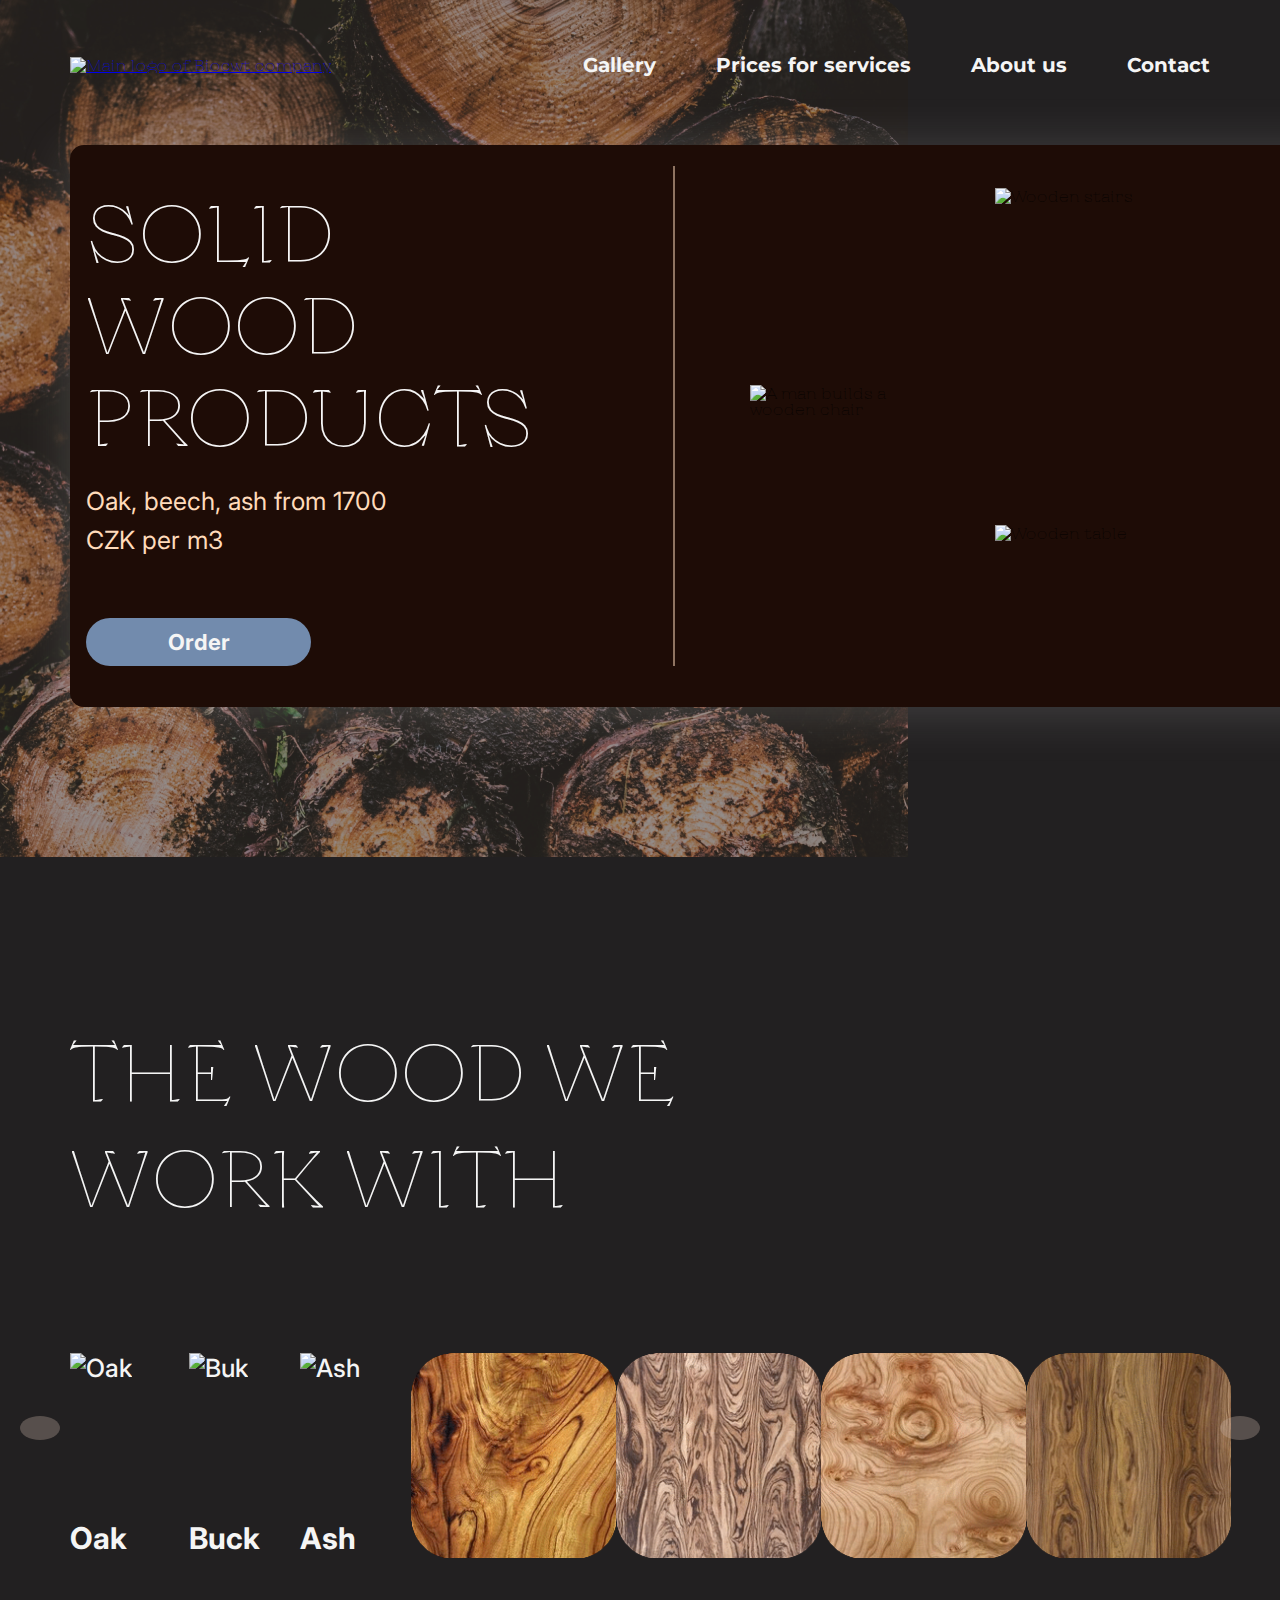
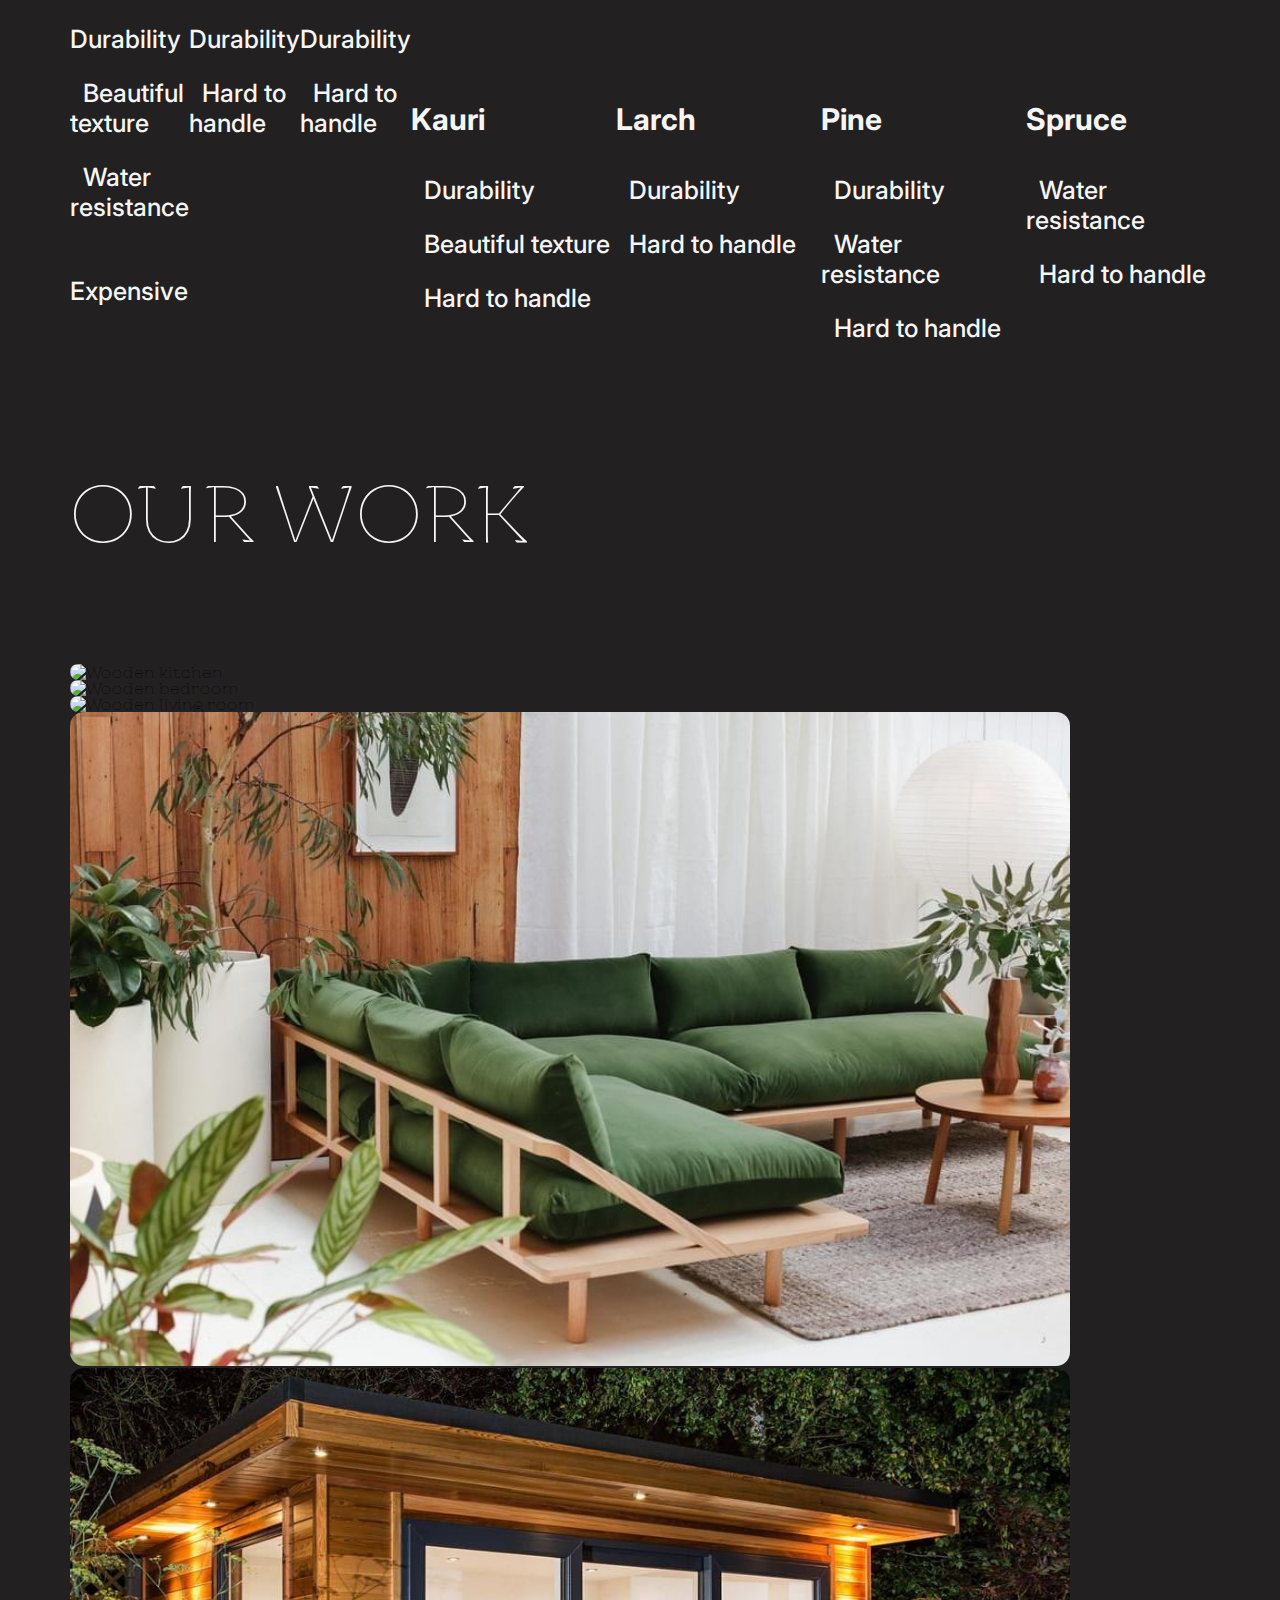
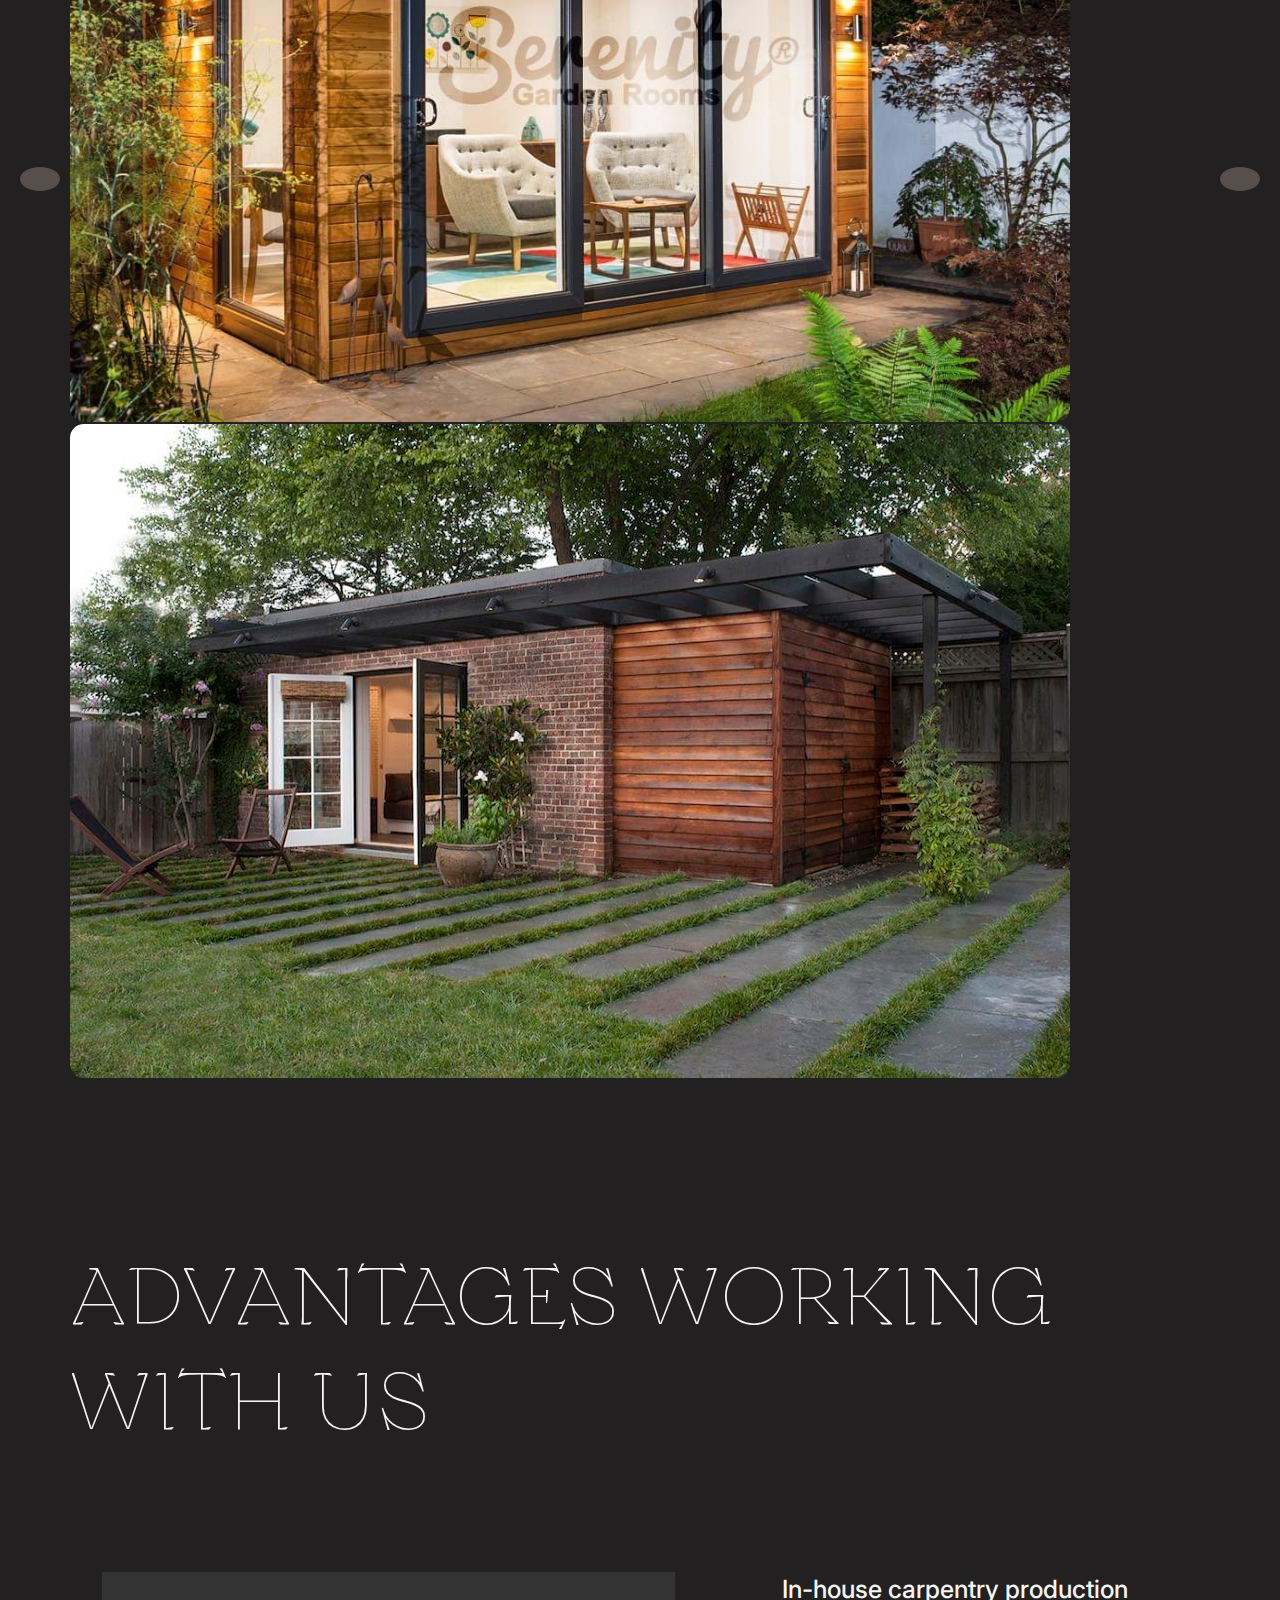
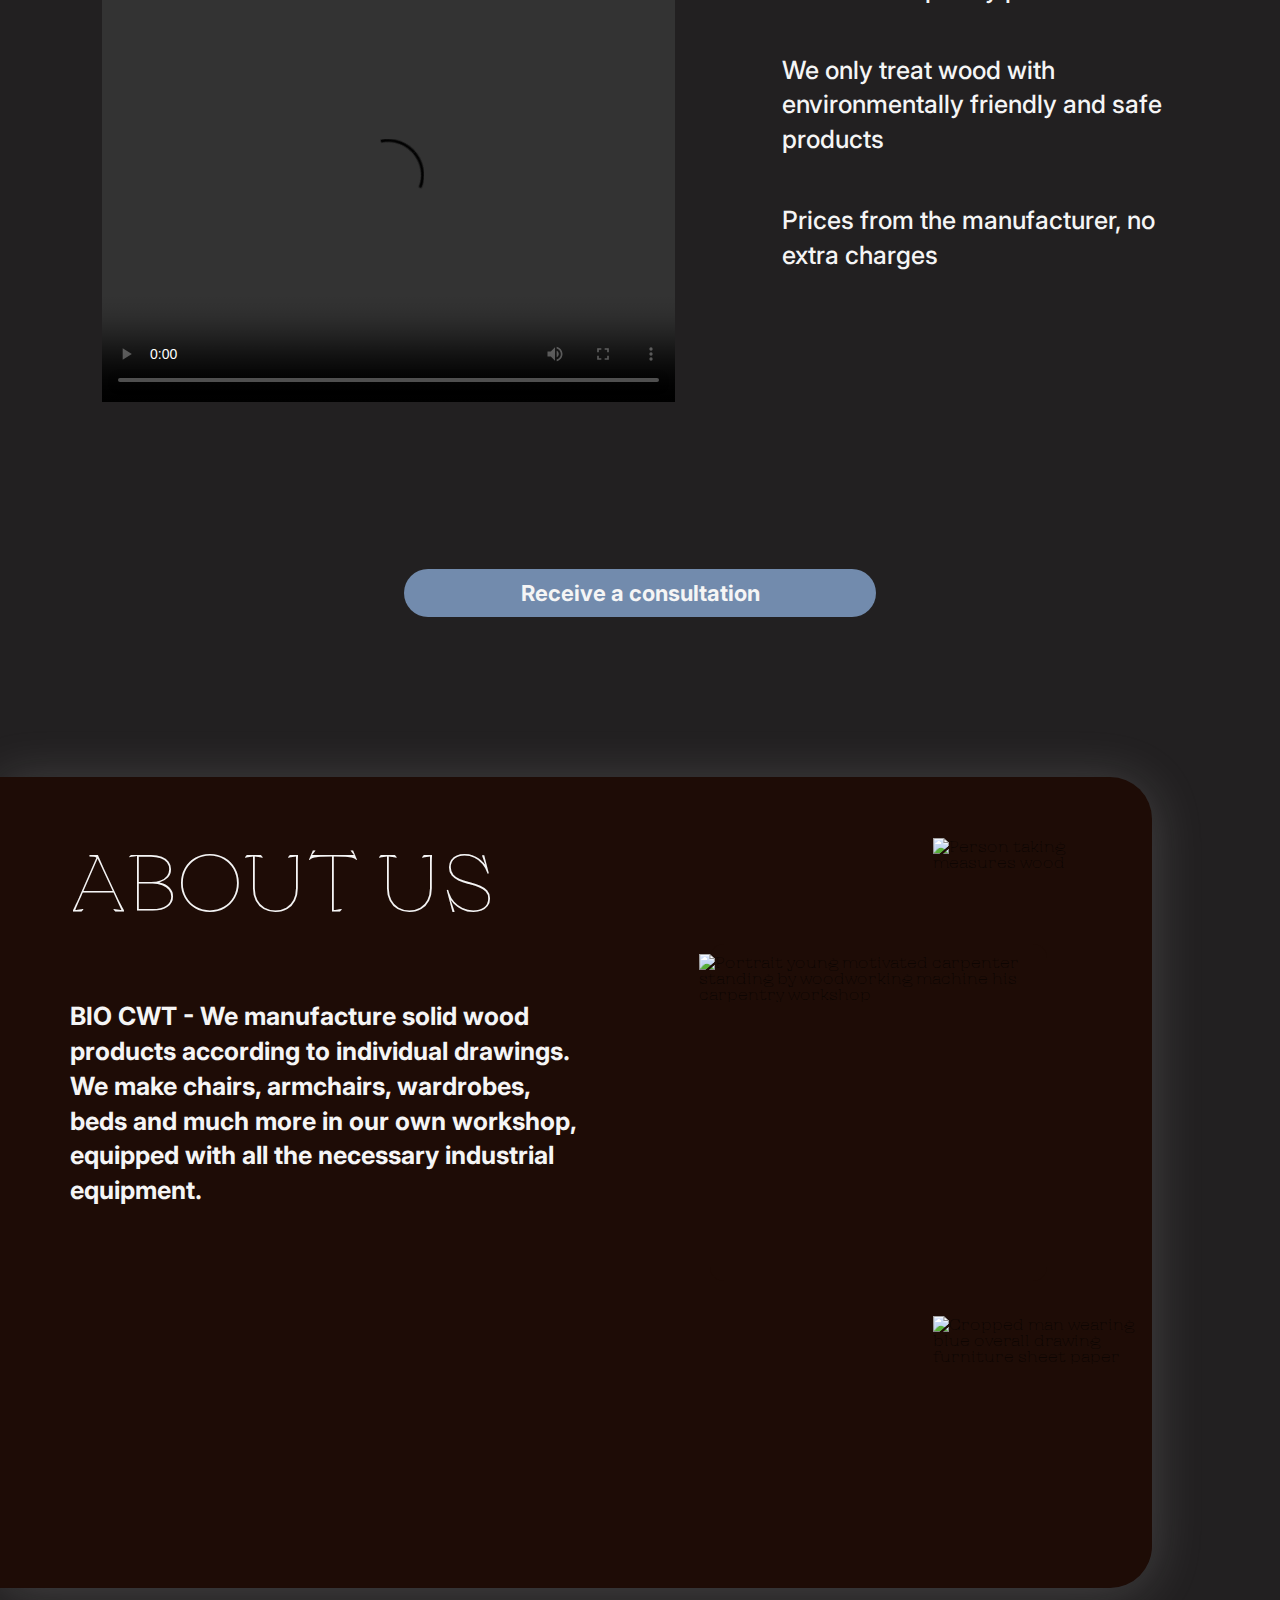
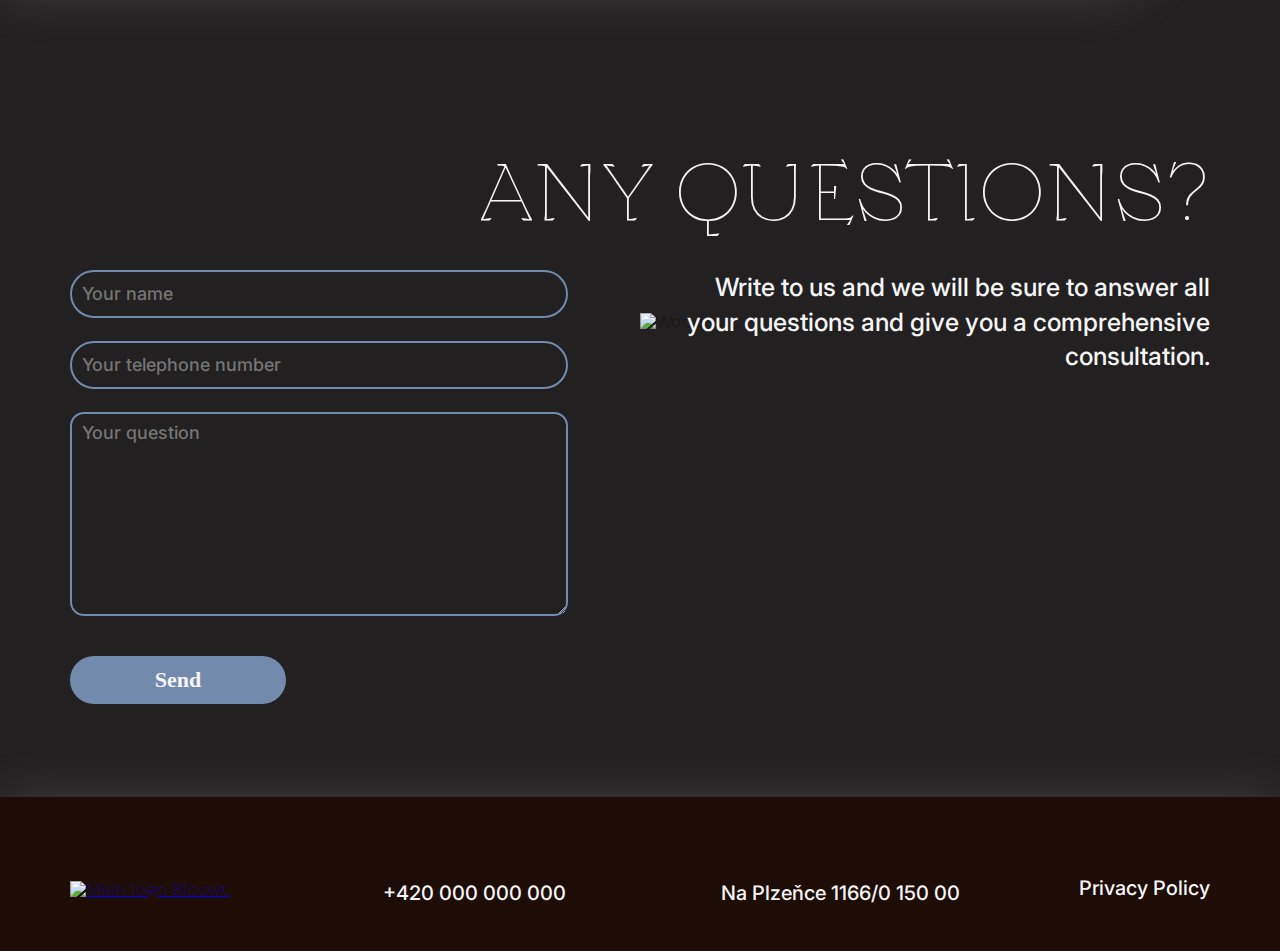
==== commit 2f72bdab: "Initial commit" ====
--- a/index.html
+++ b/index.html
@@ -4,6 +4,27 @@
     <meta charset="UTF-8">
     <meta http-equiv="X-UA-Compatible" content="IE=edge">
     <meta name="viewport" content="width=device-width, initial-scale=1.0">
+    <!-- Primary Meta Tags -->
+    <title>Solid wood products</title>
+    <meta name="title" content="Solid wood products">
+    <meta name="description" content="We only treat wood with environmentally
+    friendly and safe products!">
+
+    <!-- Open Graph / Facebook -->
+    <meta property="og:type" content="website">
+    <meta property="og:url" content="https://ucarecdn.com/05f649bf-b70b-4cf8-90f7-2588ce404a08/">
+    <meta property="og:title" content="Solid wood products">
+    <meta property="og:description" content="We only treat wood with environmentally
+    friendly and safe products!">
+    <meta property="og:image" content="https://ucarecdn.com/05f649bf-b70b-4cf8-90f7-2588ce404a08/">
+
+    <!-- Twitter -->
+    <meta property="twitter:card" content="summary_large_image">
+    <meta property="twitter:url" content="https://metatags.io/">
+    <meta property="twitter:title" content="Solid wood products">
+    <meta property="twitter:description" content="We only treat wood with environmentally
+    friendly and safe products!">
+    <meta property="twitter:image" content="https://ucarecdn.com/05f649bf-b70b-4cf8-90f7-2588ce404a08/">
     <link rel="preconnect" href="https://fonts.googleapis.com">
     <link rel="preconnect" href="https://fonts.gstatic.com" crossorigin>
     <link href="https://fonts.googleapis.com/css2?family=Montserrat:ital,wght@0,200;0,300;0,400;0,600;0,700;0,900;1,500&display=swap" rel="stylesheet">
@@ -12,8 +33,9 @@
     <link href="https://fonts.googleapis.com/css2?family=Inter:wght@100;300;400;500;700;900&display=swap" rel="stylesheet">
     <link rel="stylesheet" href="https://cdnjs.cloudflare.com/ajax/libs/tiny-slider/2.9.4/tiny-slider.css">
     <link rel="stylesheet" href="https://cdnjs.cloudflare.com/ajax/libs/font-awesome/6.2.0/css/all.min.css" integrity="sha512-xh6O/CkQoPOWDdYTDqeRdPCVd1SpvCA9XXcUnZS2FmJNp1coAFzvtCN9BmamE+4aHK8yyUHUSCcJHgXloTyT2A==" crossorigin="anonymous" referrerpolicy="no-referrer" />
+    <link rel="stylesheet" href="https://cdnjs.cloudflare.com/ajax/libs/animate.css/4.1.1/animate.min.css"/>
     <link rel="stylesheet" href="./css/style.min.css">
-    <title>BIOCWT</title>
+    <link rel="shortcut icon" href="./img/favicon.png" type="image/x-icon">
 </head>
 <body>
     <header>
@@ -67,6 +89,9 @@
                         <img class="img-3" src="./img/pictures-image-3.png" alt="Wooden table">
                     </div>
                 </div>
+                <button id="myBtn" onclick="topFunction()">
+                    <i class="fa-sharp fa-solid fa-chevron-up"></i>
+                </button>
             </div>
         </section>
         <section class="works">
@@ -156,9 +181,6 @@
                     </div>
                     <div>
                         <img src="./img/gallery-image-3.jpg" alt="Wooden living room">
-                    </div>
-                    <div>
-                        <img src="./img/gallery-image-4.jpg" alt="Wooden sofa">
                     </div>
                     <div>
                         <img src="./img/gallery-image-5.jpg" alt="Wooden sofa">
@@ -234,9 +256,9 @@
                         consultation.
                     </p>
                     <form>
-                        <input type="text" placeholder="Your name">
+                        <input type="text" id="input" placeholder="Your name">
                         <input type="tel" placeholder="Your telephone number">
-                        <textarea cols="20" rows="20" placeholder="Your question"></textarea>
+                        <textarea cols="20" rows="10" placeholder="Your question"></textarea>
                         <button>Send</button>
                     </form>
                     <img src="./img/questions-image-1.png" alt="Wood">
@@ -279,76 +301,7 @@
     <script async defer src="https://maps.googleapis.com/maps/api/js?callback=initMap"></script>
     <script src="https://cdnjs.cloudflare.com/ajax/libs/tiny-slider/2.9.4/min/tiny-slider.js" integrity="sha512-j+F4W//4Pu39at5I8HC8q2l1BNz4OF3ju39HyWeqKQagW6ww3ZF9gFcu8rzUbyTDY7gEo/vqqzGte0UPpo65QQ==" crossorigin="anonymous" referrerpolicy="no-referrer"></script>
     <script src="./js/map.js"></script>
+    <script src="./js/button.js"></script>
     <script src="./js/script.min.js"></script>
-    <script>
-        let slider = tns({
-          container: '.my-slider',
-          items: 2,
-          gutter: 10,
-          edgePadding: 20,
-          center: true,
-          controls: true,
-          controlsPosition: "bottom",
-          navPosition: "bottom",
-          autoplay: true,
-          mouseDrag: true,
-          loop: true,
-          autoplayButtonOutput: false,
-          controlsContainer: "#custom-control",
-          responsive: {
-            576: {
-              edgePadding: 20,
-              gutter: 20,
-              items: 3,
-              
-            },
-            768: {
-              gutter: 30,
-              items: 4,
-            },
-            960: {
-              items: 4,
-              gutter: 10,
-              fixedWidth: 300,
-            }
-          }
-        });
-
-        let secondSlider = tns({
-          container: '#center',
-          items: 1,
-          gutter: 30,
-          center: true,
-          fixedWidth: 300,
-          controls: true,
-          autoplay: true,
-          loop: true,
-          mouseDrag: true,
-          autoplayButtonOutput: false,
-          controlsPosition: "bottom",
-          navPosition: "bottom",
-          controlsContainer: "#custom-control-2",
-          responsive: {
-            576: {
-              edgePadding: 20,
-              gutter: 20,
-              items: 1,
-              
-            },
-            768: {
-              gutter: 20,
-              fixedWidth: 600,
-              edgePadding: 20,
-              items: 1,
-            },
-            1170: {
-              items: 1,
-              gutter: 20,
-              edgePadding: 20,
-              fixedWidth: 1000,
-            }
-          }
-        });
-      </script>
 </body>
 </html>--- a/css/style.min.css
+++ b/css/style.min.css
@@ -1,2 +1,2 @@
-a,abbr,acronym,address,applet,article,aside,audio,b,big,blockquote,body,canvas,caption,center,cite,code,dd,del,details,dfn,div,dl,dt,em,embed,fieldset,figcaption,figure,footer,form,h1,h2,h3,h4,h5,h6,header,hgroup,html,i,iframe,img,ins,kbd,label,legend,li,mark,menu,nav,object,ol,output,p,pre,q,ruby,s,samp,section,small,span,strike,strong,sub,summary,sup,table,tbody,td,tfoot,th,thead,time,tr,tt,u,ul,var,video{margin:0;padding:0;border:0;font-size:100%;font:inherit;vertical-align:baseline}article,aside,details,figcaption,figure,footer,header,hgroup,menu,nav,section{display:block}body{line-height:1}ol,ul{list-style:none}blockquote,q{quotes:none}blockquote:after,blockquote:before,q:after,q:before{content:"";content:none}table{border-collapse:collapse;border-spacing:0}.control{display:none;list-style:none}.control li{position:absolute;z-index:99;top:60%;color:#fff;background:hsla(20,23%,72%,.3254901961);padding:12px 20px;border-radius:50%;cursor:pointer;transition:.3s}.control li:hover{background:rgba(255,219,187,.4745098039)}.control li.prev{left:20px}.control li.next{right:20px}.tns-nav{text-align:center;margin-top:15px;margin-bottom:15px}.tns-nav button{height:13px;width:8px;background-color:#a5a5a5;border:none;margin-left:7px;border-radius:50%}.tns-nav .tns-nav-active{background-color:#000}@font-face{font-family:KyivType Sans;src:url(../fonts/kyiv-type/regular.woff2) format("woff2"),url(../fonts/kyiv-type/regular.woff) format("woff");font-style:normal;font-weight:500}*{box-sizing:border-box;line-height:1}body{background-color:#222021;font-family:KyivType Sans,Arial,Helvetica,sans-serif;overflow-x:hidden}.container{margin:0 auto;padding:0 15px;max-width:1170px}header .container{display:-ms-flexbox;display:flex;-ms-flex-direction:row;flex-direction:row;-ms-flex-align:center;align-items:center;-ms-flex-pack:justify;justify-content:space-between;min-height:80px}header .container .menu-btn{width:30px;height:30px;position:relative;z-index:2;overflow:hidden;z-index:999;cursor:pointer}header .container .menu-btn span{width:30px;height:2px;position:absolute;top:50%;left:50%;transform:translate(-50%,-50%);background-color:#fff;transition:all .5s}header .container .menu-btn:hover span{background-color:#d5dcee}header .container .menu-btn span:nth-of-type(2){top:calc(50% - 5px)}header .container .menu-btn span:nth-of-type(3){top:calc(50% + 5px)}header .container .menu-btn.active span:first-of-type{display:none}header .container .menu-btn.active span:nth-of-type(2){top:50%;transform:translate(-50%) rotate(45deg)}header .container .menu-btn.active span:nth-of-type(3){top:50%;transform:translate(-50%) rotate(-45deg)}header .container .menu{position:fixed;top:0;left:0;width:100%;height:100%;padding:15px;padding-top:55px;background:#222021;transform:translateX(-100%);transition:transform .5s;z-index:999}header .container .menu-list{display:-ms-flexbox;display:flex;-ms-flex-direction:column;flex-direction:column;-ms-flex-align:center;align-items:center}header .container .menu-list__item a{text-decoration:none;font-family:Montserrat;font-style:normal;font-weight:700;font-size:30px;color:#f5f5f5;transition:.3s}header .container .menu-list__item:not(:last-child){margin-bottom:25px}header .container .menu.active{transform:translateX(0)}header .container .menu li{list-style-type:none}header .container .menu .menu-list__item:hover a{color:#8e3921}header .container img{width:84px;height:36px}.landing{margin-top:-80px;padding-top:80px;padding-bottom:150px;background-image:url(/img/landing-image-mobile-bg.png);background-repeat:no-repeat}.landing .container .black{position:relative;margin-right:-15px;min-height:280px;background-color:#1e0c06;box-shadow:0 4px 52px hsla(0,0%,96%,.17);border-radius:14px 0 0 14px}.landing .container .titles{display:-ms-flexbox;display:flex;-ms-flex-direction:column;flex-direction:column;width:100%;padding:39px 16px 16px}.landing .container .titles h2{font-family:KyivType Sans;font-style:normal;font-weight:500;font-size:30px;text-transform:uppercase;color:#f5f5f5;margin-bottom:9px}.landing .container .titles p{font-family:Inter;font-style:normal;font-weight:500;font-size:15px;color:#ffdbbb;line-height:18px;max-width:165px;margin-bottom:20px}.landing .container .titles button{width:86px;min-height:21px;background:#728bad;border:1px solid transparent;border-radius:42px;font-family:Inter;font-style:normal;font-weight:700;font-size:15px;color:#f5f5f5;cursor:pointer;transition:.3s}.landing .container .titles button:hover{background-color:#d5dcee;color:#8e3921}.landing .container .titles button:after{content:"";position:absolute;top:231px;width:70%;height:1px;background:#ffdbbb;left:50%;right:50%;transform:translate(-50%,-50%)}.landing .container .pictures img{width:90px;height:auto}.landing .container .pictures .img-1{top:45%;left:65%;position:absolute}.landing .container .pictures .img-2{top:90%;left:10%;position:absolute;z-index:888}.landing .container .pictures .img-3{top:115%;left:50%;position:absolute;z-index:888}.works{position:relative;padding-top:100px;padding-bottom:55px;background-color:#222021}.works .container .control{display:none;list-style:none}.works .container .control li{position:absolute;z-index:99;top:50%;transform:translateY(-50%);color:#fff;background:hsla(20,23%,72%,.3254901961);padding:12px 20px;border-radius:50%;cursor:pointer;transition:.3s}.works .container .control li:hover{background:rgba(255,219,187,.4745098039)}.works .container .control li.prev{left:20px}.works .container .control li.next{right:20px}.works .container .tns-nav{text-align:center;margin-top:45px;margin-bottom:15px}.works .container .tns-nav button{height:13px;width:8px;background-color:#a5a5a5;border:none;margin-left:7px;border-radius:50%}.works .container .tns-nav .tns-nav-active{background-color:#000}.works .container h2{font-family:KyivType Sans;font-style:normal;font-weight:500;font-size:30px;line-height:132.9%;color:#f5f5f5;width:100%;text-transform:uppercase;margin-bottom:90px}.works .container .work-lists{display:-ms-flexbox;display:flex;-ms-flex-direction:row;flex-direction:row;-ms-flex-pack:justify;justify-content:space-between}.works .container .work-lists ul{cursor:pointer}.works .container .work-lists li{font-family:Inter;font-style:normal;font-weight:500;font-size:15px;line-height:15px;color:#f5f5f5}.works .container .work-lists li:not(:last-child){margin-bottom:7px}.works .container .work-lists img{width:90px;height:auto;margin-bottom:16px}.works .container .work-lists .title{font-family:Inter;font-style:normal;font-weight:700;font-size:20px;line-height:24px;color:#f5f5f5;margin-bottom:20px}.works .container .work-lists .buck{padding-top:25px}.works .container .work-lists .check:before{content:url(/img/check.svg);width:13px;margin-right:13px}.works .container .work-lists .cross:before{content:url(/img/cross.svg);width:13px;margin-right:13px}.gallery{position:relative;padding-top:83px;padding-bottom:25px}.gallery .container .control{display:none;list-style:none}.gallery .container .control li{position:absolute;z-index:99;top:60%;color:#fff;background:hsla(20,23%,72%,.3254901961);padding:12px 20px;border-radius:50%;cursor:pointer;transition:.3s}.gallery .container .control li:hover{background:rgba(255,219,187,.4745098039)}.gallery .container .control li.prev{left:20px}.gallery .container .control li.next{right:20px}.gallery .container .tns-nav{text-align:center;margin-top:15px;margin-bottom:15px}.gallery .container .tns-nav button{height:13px;width:8px;background-color:#a5a5a5;border:none;margin-left:7px;border-radius:50%}.gallery .container .tns-nav .tns-nav-active{background-color:#000}.gallery .container h2{font-family:KyivType Sans;font-style:normal;font-weight:500;font-size:30px;line-height:132.9%;text-transform:uppercase;color:#f5f5f5;margin-bottom:46px}.gallery .container img{width:300px;height:200px;border-radius:14px;cursor:pointer;transition:.3s}.advantages{padding-top:93px;padding-bottom:92px}.advantages .container h2{font-family:KyivType Sans;font-style:normal;font-weight:500;font-size:30px;line-height:132.9%;text-transform:uppercase;color:#f5f5f5;margin-bottom:46px}.advantages .container ul li{font-family:Inter;font-style:normal;font-weight:500;font-size:15px;line-height:139.4%;color:#f5f5f5}.advantages .container ul li:not(:last-child){margin-bottom:11px}.advantages .container ul li:last-child{margin-bottom:46px}.advantages .container .video{width:100%;display:-ms-flexbox;display:flex;-ms-flex-pack:center;justify-content:center}.advantages .container video{width:90%;height:auto;margin-bottom:46px}.advantages .container button{width:100%;min-height:33px;background:#728bad;border:1px solid transparent;border-radius:42px;font-family:Inter;font-style:normal;font-weight:700;font-size:15px;color:#f5f5f5;cursor:pointer;transition:.3s}.advantages .container button:hover{background-color:#d5dcee;color:#8e3921}.about{position:relative;padding-bottom:260px}.about .black{position:absolute;width:90vw;min-height:100%;top:0;left:0;z-index:-1;background-color:#1e0c06;border-radius:0 42px 42px 0;box-shadow:0 4px 52px hsla(0,0%,96%,.17)}.about .container{position:relative;padding-right:50px;padding-top:50px;padding-bottom:120px}.about .container h2{font-family:KyivType Sans;font-style:normal;font-weight:500;font-size:30px;text-transform:uppercase;color:#f5f5f5;margin-bottom:38px}.about .container p{font-family:Inter;font-style:normal;font-weight:700;font-size:15px;line-height:139.4%;color:#f5f5f5}.about .container .img-1{width:111px;position:absolute;top:75%;left:55%}.about .container .img-2{width:182px;position:absolute;top:85%;left:10%;z-index:999}.about .container .titles:before{content:"";position:absolute;top:82%;left:12%;width:182px;height:182px;background:#1e0c06;border-radius:14px;z-index:777}.about .container .img-3{width:111px;position:absolute;top:138%;left:45%}.questions{padding-top:77px;padding-bottom:93px}.questions .container h2{font-family:KyivType Sans;font-style:normal;font-weight:500;font-size:30px;text-transform:uppercase;color:#f5f5f5;margin-bottom:11px}.questions .container p{font-family:Inter;font-style:normal;font-weight:500;font-size:15px;line-height:139.4%;color:#f5f5f5;margin-bottom:46px}.questions .container .forms{position:relative}.questions .container .forms input{min-height:40px;border:2px solid #728bad;border-radius:42px;margin-bottom:12px}.questions .container .forms input,.questions .container .forms textarea{width:100%;background-color:transparent;padding:10px;font-family:Inter;font-style:normal;font-weight:500;font-size:13px}.questions .container .forms textarea{border:2px solid #728bad;border-radius:14px;margin-bottom:23px}.questions .container .forms button{width:92px;min-height:34px;background:#728bad;border-radius:42px;border:1px solid transparent;font-family:Saira;font-style:normal;font-weight:700;font-size:15px;line-height:24px;color:#f5f5f5;transition:.3s}.questions .container .forms button:hover{background-color:#d5dcee;color:#8e3921}.questions .container .forms img{display:none}footer{padding-top:73px;padding-bottom:43px;background-color:#1e0c06;box-shadow:0 4px 52px hsla(0,0%,96%,.17)}footer .container{-ms-flex-align:center;align-items:center;-ms-flex-pack:center;justify-content:center}footer .container,footer .container div{display:-ms-flexbox;display:flex;-ms-flex-direction:column;flex-direction:column}footer .container div img{width:84px;height:36px;margin-bottom:43px}footer .container .tel{margin-bottom:17px}footer .container .locations{margin-bottom:35px}footer .container span{font-family:Montserrat;font-style:normal;font-weight:500;font-size:15px;line-height:139.4%;color:#f5f5f5}footer .container svg{width:24px;height:24px}footer .container span a{text-decoration:none;color:#f5f5f5}.contact{padding-top:23px}.contact .container{display:-ms-flexbox;display:flex;-ms-flex-direction:column;flex-direction:column}.contact .container h2{font-family:KyivType Sans;font-style:normal;font-weight:500;font-size:30px;line-height:132.9%;text-transform:uppercase;color:#f5f5f5;margin-bottom:41px}.contact .container span{font-family:Montserrat;font-style:normal;font-weight:500;font-size:20px;line-height:139.4%;color:#f5f5f5}.contact .container svg{width:24px;height:24px}.contact .container span a{text-decoration:none;color:#f5f5f5}.contact .container .tel{margin-bottom:30px}.contact .container .locations{margin-bottom:49px;cursor:pointer}.contact .container .locations span{display:-ms-flexbox;display:flex}.contact .container .locations .icon{margin-right:5px}.contact .container #map{border-radius:42px}.prices .container h2{font-family:KyivType Sans;font-style:normal;font-weight:500;font-size:30px;line-height:132.9%;text-transform:uppercase;color:#f5f5f5;margin-bottom:100px}.prices .container #slider-prices img{width:300px}.prices .container #slider-prices div{cursor:pointer;height:400px;transition:height .5s}.prices .container #slider-prices div:hover{height:900px}.fail{padding-bottom:50px;background-image:url(/img/landing-image-desk-bg.png);background-repeat:no-repeat;min-height:100vh}.fail .container{display:-ms-flexbox;display:flex;-ms-flex-direction:column;flex-direction:column;-ms-flex-pack:center;justify-content:center;-ms-flex-align:center;align-items:center}.fail .container h2{font-size:60px}.fail .container h2,.fail .container h3{font-family:KyivType Sans;font-style:normal;font-weight:500;line-height:107.9%;color:#f5f5f5}.fail .container h3{font-size:40px;margin-bottom:25px}.fail .container p{font-family:Inter;font-style:normal;font-weight:400;font-size:20px;line-height:36px;text-align:center;color:#ffdbbb;margin-bottom:25px}.fail .container button{cursor:pointer;width:100%;max-width:444px;min-height:38px;background:#728bad;border:1px solid transparent;border-radius:42px;transition:.3s}.fail .container button a{text-decoration:none;font-family:Inter;font-style:normal;font-weight:700;font-size:20px;color:#f5f5f5}.fail .container button:hover a{color:#8e3921}.fail .container button:hover{background-color:#d5dcee}@media only screen and (min-width:768px){.container{margin:0 auto;padding:0 15px;max-width:1170px}.landing .container .black{padding-bottom:100px}.landing .container .titles{display:-ms-flexbox;display:flex;-ms-flex-direction:column;flex-direction:column;width:100%;max-width:400px}.landing .container .titles h2{font-size:60px;margin-bottom:29px}.landing .container .titles p{max-width:165px;margin-bottom:40px}.landing .container .titles button{width:186px;min-height:41px}.landing .container .titles button:after{top:231px;width:1px;height:290px;left:50%;right:50%;transform:translate(-50%,-60%)}.landing .container .pictures img{width:120px;height:auto}.landing .container .pictures .img-1{top:5%;left:75%;position:absolute}.landing .container .pictures .img-2{top:40%;left:55%;position:absolute;z-index:888}.landing .container .pictures .img-3{top:60%;left:75%;position:absolute;z-index:888}.works{padding-top:0}.works .container h2{font-size:60px;margin-bottom:90px}.works .container .work-lists li:not(:last-child){margin-bottom:7px}.works .container .work-lists img{width:110px;height:auto;margin-bottom:26px}.works .container .work-lists .title{font-size:25px;margin-bottom:20px}.gallery .container .control{display:block}.gallery .container h2{font-size:60px;margin-bottom:100px}.gallery .container img{width:600px;height:454px;border-radius:14px}.advantages .container .inside{display:-ms-flexbox;display:flex;-ms-flex-direction:column;flex-direction:column;-ms-flex-pack:center;justify-content:center;-ms-flex-align:center;align-items:center}.advantages .container h2{font-size:60px;margin-bottom:46px}.advantages .container ul li{font-size:20px}.advantages .container button{width:100%;max-width:350px;min-height:33px}.about .container h2{font-size:60px}.about .container p{font-size:20px;max-width:400px}.about .container .img-1{width:111px;position:absolute;top:61px;left:75%}.about .container .img-2{width:182px;position:absolute;top:120px;left:55%;z-index:999}.about .container .titles:before{content:"";position:absolute;top:110px;left:57%;width:182px;height:182px;background:#1e0c06;border-radius:14px;z-index:777}.about .container .img-3{width:111px;position:absolute;top:350px;left:70%}.questions .container h2{font-size:60px;margin-bottom:21px}.questions .container p{font-size:20px;margin-bottom:46px}.questions .container form{width:100%;display:-ms-flexbox;display:flex;-ms-flex-direction:column;flex-direction:column;-ms-flex-align:start;align-items:flex-start}.questions .container .forms input{width:100%;max-width:600px;min-height:40px}.questions .container .forms textarea{width:100%;max-width:600px}.questions .container .forms button{width:216px;min-height:44px}.questions .container .forms img{display:block;width:unset;height:unset;position:absolute;top:10%;left:60%;z-index:-1}footer .container{-ms-flex-align:center;align-items:center;-ms-flex-pack:justify;justify-content:space-between}footer .container,footer .container div{display:-ms-flexbox;display:flex;-ms-flex-direction:row;flex-direction:row}footer .container .locations,footer .container .tel,footer .container div img{margin-bottom:0}footer .container span{font-size:15px}footer .container svg{width:20px;height:20px}.contact{padding-top:60px}.contact .container h2{font-size:80px;margin-bottom:41px}.contact .container span{font-size:20px}.contact .container svg{width:24px;height:24px}.contact .container span a{text-decoration:none;color:#f5f5f5}.contact .container .tel{margin-bottom:30px}.contact .container .locations{margin-bottom:49px}.prices{padding-top:50px}.prices .container h2{font-size:80px}.prices .container #slider-prices img{width:400px}.fail .container{display:-ms-flexbox;display:flex;-ms-flex-direction:column;flex-direction:column;-ms-flex-pack:center;justify-content:center;-ms-flex-align:center;align-items:center}.fail .container h2{font-size:150px}.fail .container h3{font-size:90px;margin-bottom:25px}.fail .container p{font-size:20px;color:#ffdbbb;margin-bottom:25px}.fail .container button{width:100%;max-width:444px;min-height:48px}.fail .container button a{font-size:25px}}@media only screen and (min-width:1170px){.container{margin:0 auto;padding:0 15px;min-width:1170px}header{padding-top:25px}header .container{display:-ms-flexbox;display:flex;-ms-flex-direction:row;flex-direction:row;-ms-flex-align:center;align-items:center;-ms-flex-pack:justify;justify-content:space-between;min-height:80px}header .container .menu-btn{display:none}header .container .menu{position:relative;top:unset;left:unset;width:unset;height:unset;padding:unset;padding-top:unset;background:unset;transform:unset;transition:transform .5s;z-index:999}header .container .menu-list{display:-ms-flexbox;display:flex;-ms-flex-direction:row;flex-direction:row;-ms-flex-align:center;align-items:center}header .container .menu-list__item a{text-decoration:none;font-family:Montserrat;font-style:normal;font-weight:700;font-size:20px;color:#f5f5f5}header .container .menu-list__item:not(:last-child){margin-bottom:0;margin-right:60px}header .container .menu.active{transform:unset}header .container .menu li{list-style-type:none}header .container img{width:130px;height:53px}.landing{margin-top:-110px;padding-top:150px;padding-bottom:150px;background-image:url(/img/landing-image-desk-bg.png);background-repeat:no-repeat}.landing .container .black{position:relative;margin-right:-585px;padding-bottom:25px}.landing .container .titles{display:-ms-flexbox;display:flex;-ms-flex-direction:column;flex-direction:column;max-width:500px;padding:39px 16px 16px}.landing .container .titles h2{font-family:KyivType Sans;font-style:normal;font-weight:500;font-size:80px;line-height:115.4%;text-transform:uppercase;color:#f5f5f5;margin-bottom:22px}.landing .container .titles p{font-family:Inter;font-style:normal;font-weight:400;font-size:25px;line-height:39px;color:#ffdbbb;max-width:333px;margin-bottom:58px}.landing .container .titles button{width:225px;min-height:48px;background:#728bad;border:1px solid transparent;border-radius:42px;font-family:Inter;font-style:normal;font-weight:700;font-size:22px;line-height:36px;color:#f5f5f5}.landing .container .titles button:after{content:"";position:absolute;top:231px;width:1px;height:500px;left:35%;right:50%;transform:translate(-50%,-42%)}.landing .container .pictures img{width:205px;height:205px}.landing .container .pictures .img-1{position:absolute;top:240px;left:680px}.landing .container .pictures .img-2{position:absolute;top:43px;left:925px;z-index:888}.landing .container .pictures .img-3{position:absolute;top:380px;left:925px;z-index:888}.works{position:relative;padding-top:160px;padding-bottom:55px}.works .container .control{display:block}.works .container h2{font-family:KyivType Sans;font-style:normal;font-weight:500;font-size:80px;line-height:132.9%;text-transform:uppercase;color:#f5f5f5;max-width:746px;margin-bottom:125px}.works .container .work-lists{display:-ms-flexbox;display:flex;-ms-flex-direction:row;flex-direction:row;-ms-flex-pack:justify;justify-content:space-between}.works .container .work-lists li{font-family:Inter;font-style:normal;font-weight:500;font-size:25px;line-height:30px;color:#f5f5f5}.works .container .work-lists li:not(:last-child){margin-bottom:24px}.works .container .work-lists img{width:205px;height:205px;margin-bottom:113px}.works .container .work-lists .title{font-family:Inter;font-style:normal;font-weight:700;font-size:30px;line-height:36px;color:#f5f5f5;margin-bottom:38px}.works .container .work-lists .buck{padding-top:0}.gallery{padding-top:60px;padding-bottom:0}.gallery .container .control{display:block}.gallery .container h2{font-family:KyivType Sans;font-style:normal;font-weight:500;font-size:80px;line-height:132.9%;text-transform:uppercase;color:#f5f5f5;margin-bottom:100px}.gallery .container img{width:1000px;height:654px;border-radius:14px}.advantages{padding-top:160px;padding-bottom:160px}.advantages .container h2{font-family:KyivType Sans;font-style:normal;font-weight:500;font-size:80px;line-height:132.9%;text-transform:uppercase;color:#f5f5f5;max-width:1040px;margin-bottom:121px}.advantages .container ul li{font-family:Inter;font-style:normal;font-weight:500;font-size:25px;line-height:139.4%;color:#f5f5f5}.advantages .container .inside{display:-ms-flexbox;display:flex;-ms-flex-direction:column;flex-direction:column;-ms-flex-pack:center;justify-content:center;-ms-flex-align:center;align-items:center}.advantages .container .inside-div{display:-ms-flexbox;display:flex;-ms-flex-direction:row-reverse;flex-direction:row-reverse;margin-bottom:121px}.advantages .container ul li:not(:last-child){margin-bottom:46px}.advantages .container ul li:last-child{margin-bottom:0}.advantages .container .video{margin-right:75px}.advantages .container button{width:100%;min-height:48px;max-width:472px;background:#728bad;border:1px solid transparent;border-radius:42px;font-family:Inter;font-style:normal;font-weight:700;font-size:22px;color:#f5f5f5}.about{position:relative;padding-bottom:260px}.about .black{position:absolute;width:90vw;min-height:100%;top:0;left:0;z-index:-1}.about .container{padding-right:50px;padding-top:50px;padding-bottom:120px}.about .container h2{font-weight:500;font-size:80px;line-height:132.9%;text-transform:uppercase;color:#f5f5f5;margin-bottom:67px}.about .container p{font-weight:700;font-size:25px;line-height:139.4%;color:#f5f5f5;max-width:516px}.about .container .img-1{width:205px;position:absolute;top:61px;left:75%}.about .container .img-2{width:337px;position:absolute;top:177px;left:55%;z-index:999}.about .container .titles:before{content:"";position:absolute;top:167px;left:56%;width:337px;height:337px}.about .container .img-3{width:205px;position:absolute;top:539px;left:75%}.questions{padding-top:160px;padding-bottom:93px}.questions .container h2{text-align:end;font-family:KyivType Sans;font-style:normal;font-weight:500;font-size:80px;text-transform:uppercase;color:#f5f5f5;margin-bottom:42px}.questions .container p{font-family:Inter;font-style:normal;font-weight:500;font-size:25px;line-height:139.4%;text-align:right;color:#f5f5f5;margin-bottom:0;max-width:546px}.questions .container .forms{position:relative;display:-ms-flexbox;display:flex;-ms-flex-direction:row-reverse;flex-direction:row-reverse}.questions .container .forms input{min-height:48px;border:2px solid #728bad;border-radius:42px;margin-bottom:23px}.questions .container .forms input,.questions .container .forms textarea{width:100%;max-width:498px;background-color:transparent;padding:10px;font-family:Inter;font-style:normal;font-weight:500;font-size:13px}.questions .container .forms textarea{border:2px solid #728bad;border-radius:14px;margin-bottom:40px}.questions .container .forms button{width:100%;max-width:216px;min-height:48px;background:#728bad;border-radius:42px;border:1px solid transparent;font-family:Saira;font-style:normal;font-weight:700;font-size:22px;line-height:24px;color:#f5f5f5;cursor:pointer}.questions .container .forms img{display:block;width:unset;height:unset;position:absolute;top:20%;left:50%;z-index:-1}footer{padding-top:73px;padding-bottom:43px;background-color:#1e0c06;box-shadow:0 4px 52px hsla(0,0%,96%,.17)}footer .container{-ms-flex-align:center;align-items:center;-ms-flex-pack:justify;justify-content:space-between}footer .container,footer .container div{display:-ms-flexbox;display:flex;-ms-flex-direction:row;flex-direction:row}footer .container div img{width:130px;height:53px;margin-bottom:0}footer .container .input{font-size:22}footer .container .locations,footer .container .tel{margin-bottom:0}footer .container span{font-family:Inter;font-style:normal;font-weight:500;font-size:20px;line-height:139.4%;color:#f5f5f5}footer .container svg{width:30px;height:30px}.prices .container #slider-prices img{width:600px}.fail .container h2{font-size:500px}.fail .container h3{font-size:90px;margin-bottom:25px}.fail .container p{font-size:30px;margin-bottom:25px}.fail .container button{cursor:pointer;width:100%;max-width:444px;min-height:58px;transition:.3s}.fail .container button a{font-size:30px;color:#f5f5f5}}
-/*# sourceMappingURL=[data-uri] */
+a,abbr,acronym,address,applet,article,aside,audio,b,big,blockquote,body,canvas,caption,center,cite,code,dd,del,details,dfn,div,dl,dt,em,embed,fieldset,figcaption,figure,footer,form,h1,h2,h3,h4,h5,h6,header,hgroup,html,i,iframe,img,ins,kbd,label,legend,li,mark,menu,nav,object,ol,output,p,pre,q,ruby,s,samp,section,small,span,strike,strong,sub,summary,sup,table,tbody,td,tfoot,th,thead,time,tr,tt,u,ul,var,video{margin:0;padding:0;border:0;font-size:100%;font:inherit;vertical-align:baseline}article,aside,details,figcaption,figure,footer,header,hgroup,menu,nav,section{display:block}body{line-height:1}ol,ul{list-style:none}blockquote,q{quotes:none}blockquote:after,blockquote:before,q:after,q:before{content:"";content:none}table{border-collapse:collapse;border-spacing:0}.control{display:none;list-style:none}.control li{position:absolute;z-index:99;top:60%;color:#fff;background:hsla(20,23%,72%,.3254901961);padding:12px 20px;border-radius:50%;cursor:pointer;transition:.3s}.control li:hover{background:rgba(255,219,187,.4745098039)}.control li.prev{left:20px}.control li.next{right:20px}.tns-nav{text-align:center;margin-top:15px;margin-bottom:15px}.tns-nav button{height:13px;width:8px;background-color:#a5a5a5;border:none;margin-left:7px;border-radius:50%}.tns-nav .tns-nav-active{background-color:#000}#myBtn{display:none;position:fixed;bottom:20px;right:30px;z-index:99;font-size:18px;border:none;outline:none;background-color:rgba(124,97,88,.5411764706);color:#fff;cursor:pointer;padding:20px;border-radius:30%}#myBtn:hover{background-color:#7a574b}@font-face{font-family:KyivType Sans;src:url(../fonts/kyiv-type/regular.woff2) format("woff2"),url(../fonts/kyiv-type/regular.woff) format("woff");font-style:normal;font-weight:500}*{box-sizing:border-box;line-height:1}*,body{scroll-behavior:smooth}body{background-color:#222021;font-family:KyivType Sans,Arial,Helvetica,sans-serif;overflow-x:hidden}.container{margin:0 auto;padding:0 15px;max-width:1170px}header .container{display:-ms-flexbox;display:flex;-ms-flex-direction:row;flex-direction:row;-ms-flex-align:center;align-items:center;-ms-flex-pack:justify;justify-content:space-between;min-height:80px}header .container .menu-btn{width:30px;height:30px;position:relative;z-index:2;overflow:hidden;z-index:999;cursor:pointer}header .container .menu-btn span{width:30px;height:2px;position:absolute;top:50%;left:50%;transform:translate(-50%,-50%);background-color:#fff;transition:all .5s}header .container .menu-btn:hover span{background-color:#d5dcee}header .container .menu-btn span:nth-of-type(2){top:calc(50% - 5px)}header .container .menu-btn span:nth-of-type(3){top:calc(50% + 5px)}header .container .menu-btn.active span:first-of-type{display:none}header .container .menu-btn.active span:nth-of-type(2){top:50%;transform:translate(-50%) rotate(45deg)}header .container .menu-btn.active span:nth-of-type(3){top:50%;transform:translate(-50%) rotate(-45deg)}header .container .menu{position:fixed;top:0;left:0;width:80%;height:100%;padding:15px;padding-top:55px;background:#222021;transform:translateX(-100%);transition:transform .5s;z-index:999}header .container .menu-list{display:-ms-flexbox;display:flex;-ms-flex-direction:column;flex-direction:column;-ms-flex-align:start;align-items:flex-start}header .container .menu-list__item a{text-decoration:none;font-family:Montserrat;font-style:normal;font-weight:700;font-size:20px;color:#f5f5f5;transition:.3s}header .container .menu-list__item:not(:last-child){margin-bottom:25px}header .container .menu.active{transform:translateX(0)}header .container .menu li{list-style-type:none}header .container .menu .menu-list__item:hover a{color:#8e3921}header .container img{width:84px;height:36px}.landing{margin-top:-80px;padding-top:80px;padding-bottom:150px;background-image:url(../img/landing-image-mobile-bg.png);background-repeat:no-repeat}.landing .container .black{position:relative;margin-right:-15px;min-height:280px;background-color:#1e0c06;box-shadow:0 4px 52px hsla(0,0%,96%,.17);border-radius:14px 0 0 14px}.landing .container .titles{display:-ms-flexbox;display:flex;-ms-flex-direction:column;flex-direction:column;width:100%;padding:39px 16px 16px}.landing .container .titles h2{font-family:KyivType Sans;font-style:normal;font-weight:500;font-size:30px;text-transform:uppercase;color:#f5f5f5;margin-bottom:9px}.landing .container .titles p{font-family:Inter;font-style:normal;font-weight:500;font-size:15px;color:#ffdbbb;line-height:18px;max-width:165px;margin-bottom:20px}.landing .container .titles button{width:86px;min-height:21px;background:#728bad;border:1px solid transparent;border-radius:42px;font-family:Inter;font-style:normal;font-weight:700;font-size:15px;color:#f5f5f5;cursor:pointer;transition:.3s}.landing .container .titles button:hover{background-color:#d5dcee;color:#8e3921}.landing .container .titles button:after{content:"";position:absolute;top:231px;width:70%;height:1px;background:#ffdbbb;left:50%;right:50%;transform:translate(-50%,-50%)}.landing .container .pictures img{width:90px;height:auto}.landing .container .pictures .img-1{top:45%;left:65%;position:absolute}.landing .container .pictures .img-2{top:90%;left:10%;position:absolute;z-index:888}.landing .container .pictures .img-3{top:115%;left:50%;position:absolute;z-index:888}.works{position:relative;padding-top:100px;padding-bottom:55px;background-color:#222021}.works .container .control{display:none;list-style:none}.works .container .control li{position:absolute;z-index:99;top:50%;transform:translateY(-50%);color:#fff;background:hsla(20,23%,72%,.3254901961);padding:12px 20px;border-radius:50%;cursor:pointer;transition:.3s}.works .container .control li:hover{background:rgba(255,219,187,.4745098039)}.works .container .control li.prev{left:20px}.works .container .control li.next{right:20px}.works .container .tns-nav{text-align:center;margin-top:45px;margin-bottom:15px}.works .container .tns-nav button{height:13px;width:8px;background-color:#a5a5a5;border:none;margin-left:7px;border-radius:50%}.works .container .tns-nav .tns-nav-active{background-color:#000}.works .container h2{font-family:KyivType Sans;font-style:normal;font-weight:500;font-size:30px;line-height:132.9%;color:#f5f5f5;width:100%;text-transform:uppercase;margin-bottom:90px}.works .container .work-lists{display:-ms-flexbox;display:flex;-ms-flex-direction:row;flex-direction:row;-ms-flex-pack:justify;justify-content:space-between}.works .container .work-lists ul{cursor:pointer}.works .container .work-lists li{font-family:Inter;font-style:normal;font-weight:500;font-size:15px;line-height:15px;color:#f5f5f5}.works .container .work-lists li:not(:last-child){margin-bottom:7px}.works .container .work-lists img{width:90px;height:auto;margin-bottom:16px}.works .container .work-lists .title{font-family:Inter;font-style:normal;font-weight:700;font-size:20px;line-height:24px;color:#f5f5f5;margin-bottom:20px}.works .container .work-lists .buck{padding-top:25px}.works .container .work-lists .check:before{content:url(../img/check.svg);width:13px;margin-right:13px}.works .container .work-lists .cross:before{content:url(../img/cross.svg);width:13px;margin-right:13px}.gallery{position:relative;padding-top:83px;padding-bottom:25px}.gallery .container h2{font-family:KyivType Sans;font-style:normal;font-weight:500;font-size:30px;line-height:132.9%;text-transform:uppercase;color:#f5f5f5;margin-bottom:46px}.gallery .container img{width:300px;height:200px;border-radius:14px;cursor:pointer;transition:.3s}.advantages{padding-top:93px;padding-bottom:92px}.advantages .container h2{font-family:KyivType Sans;font-style:normal;font-weight:500;font-size:30px;line-height:132.9%;text-transform:uppercase;color:#f5f5f5;margin-bottom:46px}.advantages .container ul li{font-family:Inter;font-style:normal;font-weight:500;font-size:15px;line-height:139.4%;color:#f5f5f5}.advantages .container ul li:not(:last-child){margin-bottom:11px}.advantages .container ul li:last-child{margin-bottom:46px}.advantages .container .video{width:100%;display:-ms-flexbox;display:flex;-ms-flex-pack:center;justify-content:center}.advantages .container video{width:90%;height:auto;margin-bottom:46px}.advantages .container button{width:100%;min-height:33px;background:#728bad;border:1px solid transparent;border-radius:42px;font-family:Inter;font-style:normal;font-weight:700;font-size:15px;color:#f5f5f5;cursor:pointer;transition:.3s}.advantages .container button:hover{background-color:#d5dcee;color:#8e3921}.about{position:relative;padding-bottom:260px}.about .black{position:absolute;width:90vw;min-height:100%;top:0;left:0;z-index:-1;background-color:#1e0c06;border-radius:0 42px 42px 0;box-shadow:0 4px 52px hsla(0,0%,96%,.17)}.about .container{position:relative;padding-right:50px;padding-top:50px;padding-bottom:120px}.about .container h2{font-family:KyivType Sans;font-style:normal;font-weight:500;font-size:30px;text-transform:uppercase;color:#f5f5f5;margin-bottom:38px}.about .container p{font-family:Inter;font-style:normal;font-weight:700;font-size:15px;line-height:139.4%;color:#f5f5f5}.about .container .img-1{width:111px;position:absolute;top:75%;left:55%}.about .container .img-2{width:182px;position:absolute;top:85%;left:10%;z-index:999}.about .container .titles:before{content:"";position:absolute;top:82%;left:12%;width:182px;height:182px;background:#1e0c06;border-radius:14px;z-index:777}.about .container .img-3{width:111px;position:absolute;top:138%;left:45%}.questions{padding-top:77px;padding-bottom:93px}.questions .container h2{font-family:KyivType Sans;font-style:normal;font-weight:500;font-size:30px;text-transform:uppercase;color:#f5f5f5;margin-bottom:11px}.questions .container p{font-family:Inter;font-style:normal;font-weight:500;font-size:15px;line-height:139.4%;color:#f5f5f5;margin-bottom:46px}.questions .container .forms{position:relative}.questions .container .forms input{min-height:40px;border:2px solid #728bad;border-radius:42px;margin-bottom:12px}.questions .container .forms input,.questions .container .forms textarea{width:100%;background-color:transparent;color:rgba(213,220,238,.8980392157);padding:10px;font-family:Inter;font-style:normal;font-weight:500;font-size:18px}.questions .container .forms textarea{border:2px solid #728bad;border-radius:14px;margin-bottom:23px}.questions .container .forms button{width:92px;min-height:34px;background:#728bad;border-radius:42px;border:1px solid transparent;font-family:Saira;font-style:normal;font-weight:700;font-size:15px;line-height:24px;color:#f5f5f5;transition:.3s;cursor:pointer}.questions .container .forms button:hover{background-color:#d5dcee;color:#8e3921}.questions .container .forms img{display:none}footer{padding-top:73px;padding-bottom:43px;background-color:#1e0c06;box-shadow:0 4px 52px hsla(0,0%,96%,.17)}footer .container{-ms-flex-align:center;align-items:center;-ms-flex-pack:center;justify-content:center}footer .container,footer .container div{display:-ms-flexbox;display:flex;-ms-flex-direction:column;flex-direction:column}footer .container div img{width:84px;height:36px;margin-bottom:43px}footer .container .tel{margin-bottom:17px}footer .container .locations{margin-bottom:35px}footer .container span{font-family:Montserrat;font-style:normal;font-weight:500;font-size:15px;line-height:139.4%;color:#f5f5f5}footer .container svg{width:24px;height:24px}footer .container span a{text-decoration:none;color:#f5f5f5}.contact{padding-top:23px}.contact .container{display:-ms-flexbox;display:flex;-ms-flex-direction:column;flex-direction:column}.contact .container h2{font-family:KyivType Sans;font-style:normal;font-weight:500;font-size:30px;line-height:132.9%;text-transform:uppercase;color:#f5f5f5;margin-bottom:41px}.contact .container span{font-family:Montserrat;font-style:normal;font-weight:500;font-size:20px;line-height:139.4%;color:#f5f5f5}.contact .container svg{width:24px;height:24px}.contact .container span a{text-decoration:none;color:#f5f5f5}.contact .container .tel{margin-bottom:30px}.contact .container .locations{margin-bottom:49px;cursor:pointer}.contact .container .locations span{display:-ms-flexbox;display:flex}.contact .container .locations .icon{margin-right:5px}.contact .container #map{border-radius:42px}.prices .container h2{font-family:KyivType Sans;font-style:normal;font-weight:500;font-size:30px;line-height:132.9%;text-transform:uppercase;color:#f5f5f5;margin-bottom:100px}.prices .container #slider-prices img{width:300px}.prices .container #slider-prices div{cursor:pointer;height:400px;transition:height .5s}.prices .container #slider-prices div:hover{height:900px}.fail{padding-bottom:50px;background-image:url(../img/landing-image-desk-bg.png);background-repeat:no-repeat;min-height:100vh}.fail .container{display:-ms-flexbox;display:flex;-ms-flex-direction:column;flex-direction:column;-ms-flex-pack:center;justify-content:center;-ms-flex-align:center;align-items:center}.fail .container h2{font-size:60px}.fail .container h2,.fail .container h3{font-family:KyivType Sans;font-style:normal;font-weight:500;line-height:107.9%;color:#f5f5f5}.fail .container h3{font-size:40px;margin-bottom:25px}.fail .container p{font-family:Inter;font-style:normal;font-weight:400;font-size:20px;line-height:36px;text-align:center;color:#ffdbbb;margin-bottom:25px}.fail .container button{cursor:pointer;width:100%;max-width:444px;min-height:38px;background:#728bad;border:1px solid transparent;border-radius:42px;transition:.3s}.fail .container button a{text-decoration:none;font-family:Inter;font-style:normal;font-weight:700;font-size:20px;color:#f5f5f5}.fail .container button:hover a{color:#8e3921}.fail .container button:hover{background-color:#d5dcee}@media only screen and (min-width:768px){.container{margin:0 auto;padding:0 15px;max-width:1170px}.landing .container .black{padding-bottom:100px}.landing .container .titles{display:-ms-flexbox;display:flex;-ms-flex-direction:column;flex-direction:column;width:100%;max-width:400px}.landing .container .titles h2{font-size:60px;margin-bottom:29px}.landing .container .titles p{max-width:165px;margin-bottom:40px}.landing .container .titles button{width:186px;min-height:41px}.landing .container .titles button:after{top:231px;width:1px;height:290px;left:50%;right:50%;transform:translate(-50%,-60%)}.landing .container .pictures img{width:120px;height:auto}.landing .container .pictures .img-1{top:5%;left:75%;position:absolute}.landing .container .pictures .img-2{top:40%;left:55%;position:absolute;z-index:888}.landing .container .pictures .img-3{top:60%;left:75%;position:absolute;z-index:888}.works{padding-top:0}.works .container h2{font-size:60px;margin-bottom:90px}.works .container .work-lists li:not(:last-child){margin-bottom:7px}.works .container .work-lists img{width:110px;height:auto;margin-bottom:26px}.works .container .work-lists .title{font-size:25px;margin-bottom:20px}.gallery .container .control{display:block}.gallery .container h2{font-size:60px;margin-bottom:100px}.gallery .container img{width:600px;height:454px;border-radius:14px}.advantages .container .inside{display:-ms-flexbox;display:flex;-ms-flex-direction:column;flex-direction:column;-ms-flex-pack:center;justify-content:center;-ms-flex-align:center;align-items:center}.advantages .container h2{font-size:60px;margin-bottom:46px}.advantages .container ul li{font-size:20px}.advantages .container button{width:100%;max-width:350px;min-height:33px}.about .container h2{font-size:60px}.about .container p{font-size:20px;max-width:400px}.about .container .img-1{width:111px;position:absolute;top:61px;left:75%}.about .container .img-2{width:182px;position:absolute;top:120px;left:55%;z-index:999}.about .container .titles:before{content:"";position:absolute;top:110px;left:57%;width:182px;height:182px;background:#1e0c06;border-radius:14px;z-index:777}.about .container .img-3{width:111px;position:absolute;top:350px;left:70%}.questions .container h2{font-size:60px;margin-bottom:21px}.questions .container p{font-size:20px;margin-bottom:46px}.questions .container form{width:100%;display:-ms-flexbox;display:flex;-ms-flex-direction:column;flex-direction:column;-ms-flex-align:start;align-items:flex-start}.questions .container .forms input{width:100%;max-width:600px;min-height:40px}.questions .container .forms textarea{width:100%;max-width:600px}.questions .container .forms button{width:216px;min-height:44px}.questions .container .forms img{display:block;width:unset;height:unset;position:absolute;top:10%;left:60%;z-index:-1}footer .container{-ms-flex-align:center;align-items:center;-ms-flex-pack:justify;justify-content:space-between}footer .container,footer .container div{display:-ms-flexbox;display:flex;-ms-flex-direction:row;flex-direction:row}footer .container .locations,footer .container .tel,footer .container div img{margin-bottom:0}footer .container span{font-size:15px}footer .container svg{width:20px;height:20px}.contact{padding-top:60px}.contact .container h2{font-size:80px;margin-bottom:41px}.contact .container span{font-size:20px}.contact .container svg{width:24px;height:24px}.contact .container span a{text-decoration:none;color:#f5f5f5}.contact .container .tel{margin-bottom:30px}.contact .container .locations{margin-bottom:49px}.prices{padding-top:50px}.prices .container h2{font-size:80px}.prices .container #slider-prices img{width:400px}.fail .container{display:-ms-flexbox;display:flex;-ms-flex-direction:column;flex-direction:column;-ms-flex-pack:center;justify-content:center;-ms-flex-align:center;align-items:center}.fail .container h2{font-size:150px}.fail .container h3{font-size:90px;margin-bottom:25px}.fail .container p{font-size:20px;color:#ffdbbb;margin-bottom:25px}.fail .container button{width:100%;max-width:444px;min-height:48px}.fail .container button a{font-size:25px}}@media only screen and (min-width:1170px){.container{margin:0 auto;padding:0 15px;min-width:1170px}header{padding-top:25px}header .container{display:-ms-flexbox;display:flex;-ms-flex-direction:row;flex-direction:row;-ms-flex-align:center;align-items:center;-ms-flex-pack:justify;justify-content:space-between;min-height:80px}header .container .menu-btn{display:none}header .container .menu{position:relative;top:unset;left:unset;width:unset;height:unset;padding:unset;padding-top:unset;background:unset;transform:unset;transition:transform .5s;z-index:999}header .container .menu-list{display:-ms-flexbox;display:flex;-ms-flex-direction:row;flex-direction:row;-ms-flex-align:center;align-items:center}header .container .menu-list__item a{text-decoration:none;font-family:Montserrat;font-style:normal;font-weight:700;font-size:20px;color:#f5f5f5}header .container .menu-list__item:not(:last-child){margin-bottom:0;margin-right:60px}header .container .menu.active{transform:unset}header .container .menu li{list-style-type:none}header .container img{width:130px;height:53px}.landing{margin-top:-110px;padding-top:150px;padding-bottom:150px;background-image:url(../img/landing-image-desk-bg.png);background-repeat:no-repeat}.landing .container .black{position:relative;margin-right:-585px;padding-bottom:25px}.landing .container .titles{display:-ms-flexbox;display:flex;-ms-flex-direction:column;flex-direction:column;max-width:500px;padding:39px 16px 16px}.landing .container .titles h2{font-family:KyivType Sans;font-style:normal;font-weight:500;font-size:80px;line-height:115.4%;text-transform:uppercase;color:#f5f5f5;margin-bottom:22px}.landing .container .titles p{font-family:Inter;font-style:normal;font-weight:400;font-size:25px;line-height:39px;color:#ffdbbb;max-width:333px;margin-bottom:58px}.landing .container .titles button{width:225px;min-height:48px;background:#728bad;border:1px solid transparent;border-radius:42px;font-family:Inter;font-style:normal;font-weight:700;font-size:22px;line-height:36px;color:#f5f5f5}.landing .container .titles button:after{content:"";position:absolute;top:231px;width:1px;height:500px;left:35%;right:50%;transform:translate(-50%,-42%)}.landing .container .pictures img{width:205px;height:205px}.landing .container .pictures .img-1{position:absolute;top:240px;left:680px}.landing .container .pictures .img-2{position:absolute;top:43px;left:925px;z-index:888}.landing .container .pictures .img-3{position:absolute;top:380px;left:925px;z-index:888}.works{position:relative;padding-top:160px;padding-bottom:55px}.works .container .control{display:block}.works .container h2{font-family:KyivType Sans;font-style:normal;font-weight:500;font-size:80px;line-height:132.9%;text-transform:uppercase;color:#f5f5f5;max-width:746px;margin-bottom:125px}.works .container .work-lists{display:-ms-flexbox;display:flex;-ms-flex-direction:row;flex-direction:row;-ms-flex-pack:justify;justify-content:space-between}.works .container .work-lists li{font-family:Inter;font-style:normal;font-weight:500;font-size:25px;line-height:30px;color:#f5f5f5}.works .container .work-lists li:not(:last-child){margin-bottom:24px}.works .container .work-lists img{width:205px;height:205px;margin-bottom:113px}.works .container .work-lists .title{font-family:Inter;font-style:normal;font-weight:700;font-size:30px;line-height:36px;color:#f5f5f5;margin-bottom:38px}.works .container .work-lists .buck{padding-top:0}.gallery{padding-top:60px;padding-bottom:0}.gallery .container .control{display:block}.gallery .container h2{font-family:KyivType Sans;font-style:normal;font-weight:500;font-size:80px;line-height:132.9%;text-transform:uppercase;color:#f5f5f5;margin-bottom:100px}.gallery .container img{width:1000px;height:654px;border-radius:14px}.advantages{padding-top:160px;padding-bottom:160px}.advantages .container h2{font-family:KyivType Sans;font-style:normal;font-weight:500;font-size:80px;line-height:132.9%;text-transform:uppercase;color:#f5f5f5;max-width:1040px;margin-bottom:121px}.advantages .container ul li{font-family:Inter;font-style:normal;font-weight:500;font-size:25px;line-height:139.4%;color:#f5f5f5}.advantages .container .inside{display:-ms-flexbox;display:flex;-ms-flex-direction:column;flex-direction:column;-ms-flex-pack:center;justify-content:center;-ms-flex-align:center;align-items:center}.advantages .container .inside-div{display:-ms-flexbox;display:flex;-ms-flex-direction:row-reverse;flex-direction:row-reverse;margin-bottom:121px}.advantages .container ul li:not(:last-child){margin-bottom:46px}.advantages .container ul li:last-child{margin-bottom:0}.advantages .container .video{margin-right:75px}.advantages .container button{width:100%;min-height:48px;max-width:472px;background:#728bad;border:1px solid transparent;border-radius:42px;font-family:Inter;font-style:normal;font-weight:700;font-size:22px;color:#f5f5f5}.about{position:relative;padding-bottom:260px}.about .black{position:absolute;width:90vw;min-height:100%;top:0;left:0;z-index:-1}.about .container{padding-right:50px;padding-top:50px;padding-bottom:120px}.about .container h2{font-weight:500;font-size:80px;line-height:132.9%;text-transform:uppercase;color:#f5f5f5;margin-bottom:67px}.about .container p{font-weight:700;font-size:25px;line-height:139.4%;color:#f5f5f5;max-width:516px}.about .container .img-1{width:205px;position:absolute;top:61px;left:75%}.about .container .img-2{width:337px;position:absolute;top:177px;left:55%;z-index:999}.about .container .titles:before{content:"";position:absolute;top:167px;left:56%;width:337px;height:337px}.about .container .img-3{width:205px;position:absolute;top:539px;left:75%}.questions{padding-top:160px;padding-bottom:93px}.questions .container h2{text-align:end;font-family:KyivType Sans;font-style:normal;font-weight:500;font-size:80px;text-transform:uppercase;color:#f5f5f5;margin-bottom:42px}.questions .container p{font-family:Inter;font-style:normal;font-weight:500;font-size:25px;line-height:139.4%;text-align:right;color:#f5f5f5;margin-bottom:0;max-width:546px}.questions .container .forms{position:relative;display:-ms-flexbox;display:flex;-ms-flex-direction:row-reverse;flex-direction:row-reverse}.questions .container .forms input{max-width:498px;min-height:48px;border:2px solid #728bad;background-color:transparent;border-radius:42px;padding:10px;font-size:18px;margin-bottom:23px}.questions .container .forms textarea{width:100%;max-width:498px;padding:10px;font-size:18px;border-radius:14px;background-color:transparent;margin-bottom:40px}.questions .container .forms button{width:100%;max-width:216px;min-height:48px;background:#728bad;border-radius:42px;border:1px solid transparent;font-size:22px;line-height:24px}.questions .container .forms img{display:block;width:unset;height:unset;position:absolute;top:10%;left:50%;z-index:-1}footer{padding-top:73px;padding-bottom:43px;background-color:#1e0c06;box-shadow:0 4px 52px hsla(0,0%,96%,.17)}footer .container{-ms-flex-align:center;align-items:center;-ms-flex-pack:justify;justify-content:space-between}footer .container,footer .container div{display:-ms-flexbox;display:flex;-ms-flex-direction:row;flex-direction:row}footer .container div img{width:130px;height:53px;margin-bottom:0}footer .container .input{font-size:22}footer .container .locations,footer .container .tel{margin-bottom:0}footer .container span{font-family:Inter;font-style:normal;font-weight:500;font-size:20px;line-height:139.4%;color:#f5f5f5}footer .container svg{width:30px;height:30px}.prices .container #slider-prices img{width:600px}.fail .container h2{font-size:500px}.fail .container h3{font-size:90px;margin-bottom:25px}.fail .container p{font-size:30px;margin-bottom:25px}.fail .container button{cursor:pointer;width:100%;max-width:444px;min-height:58px;transition:.3s}.fail .container button a{font-size:30px;color:#f5f5f5}}
+/*# sourceMappingURL=[data-uri]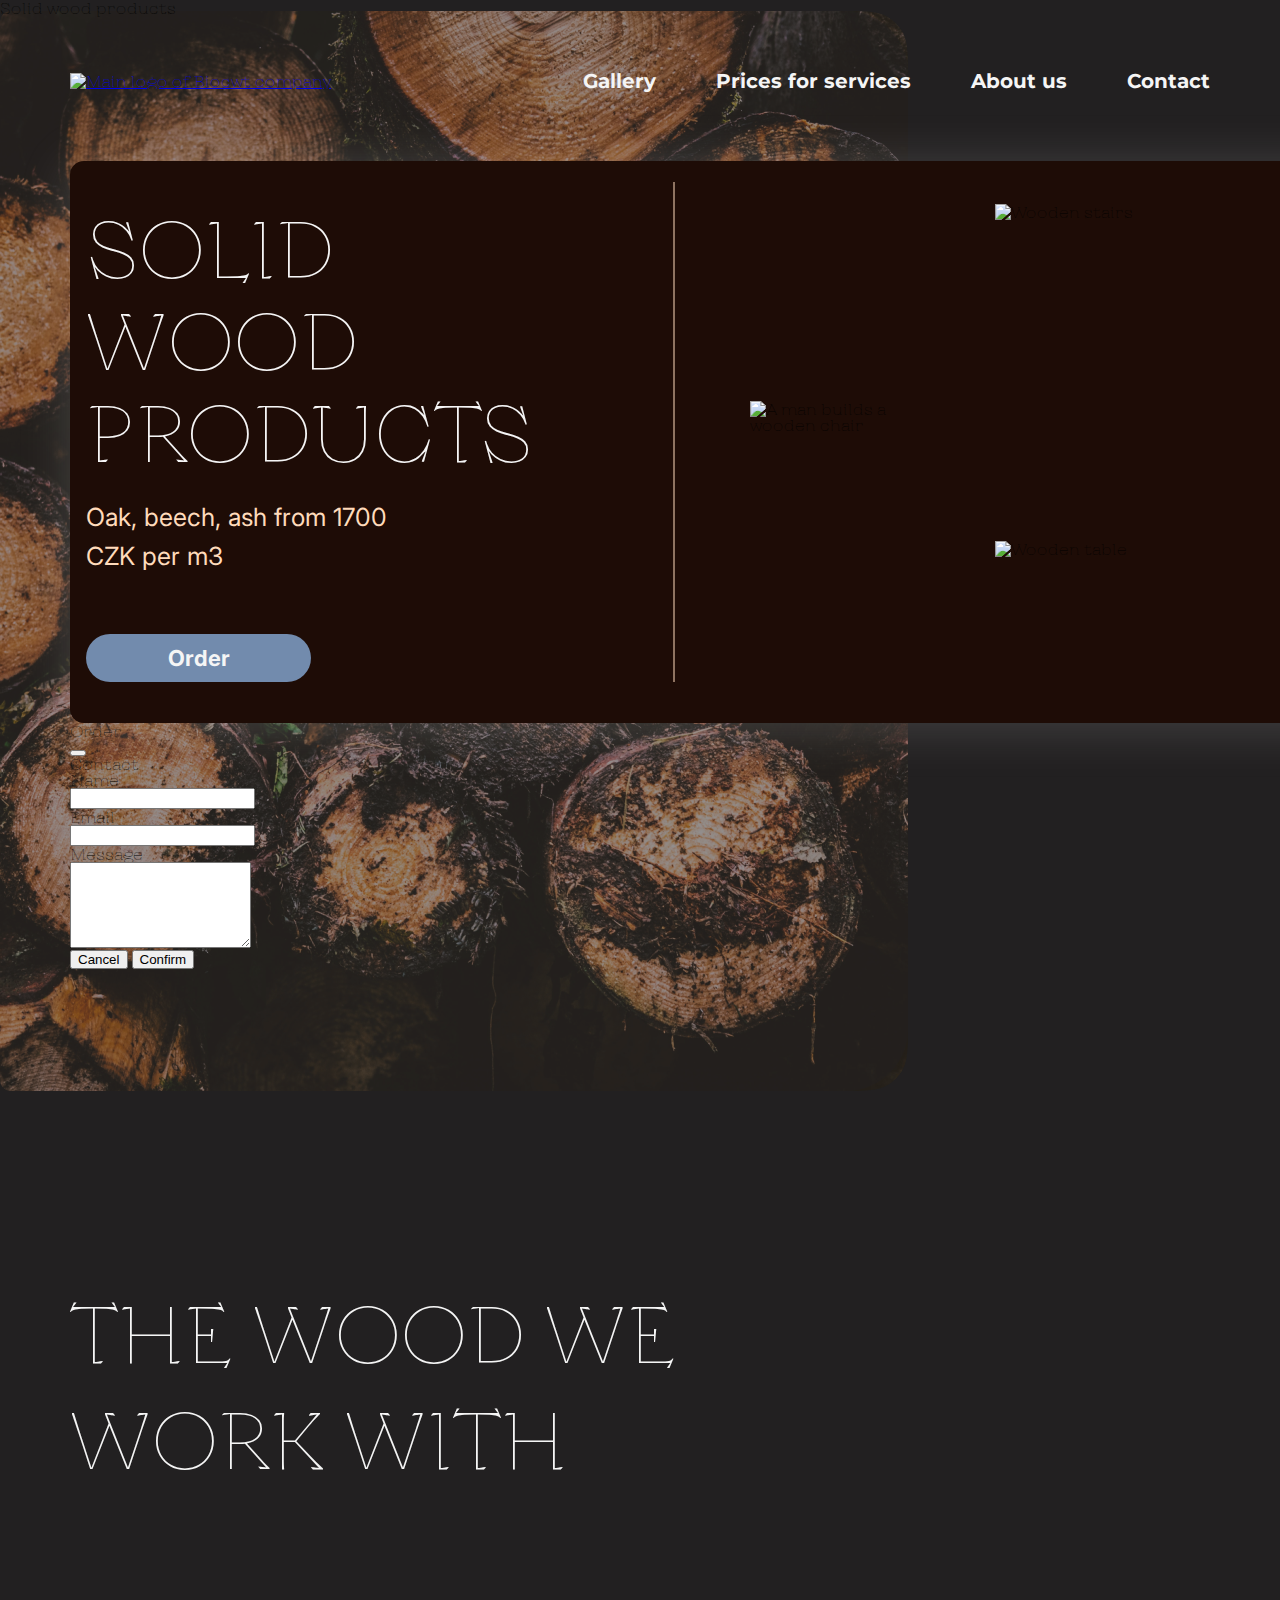
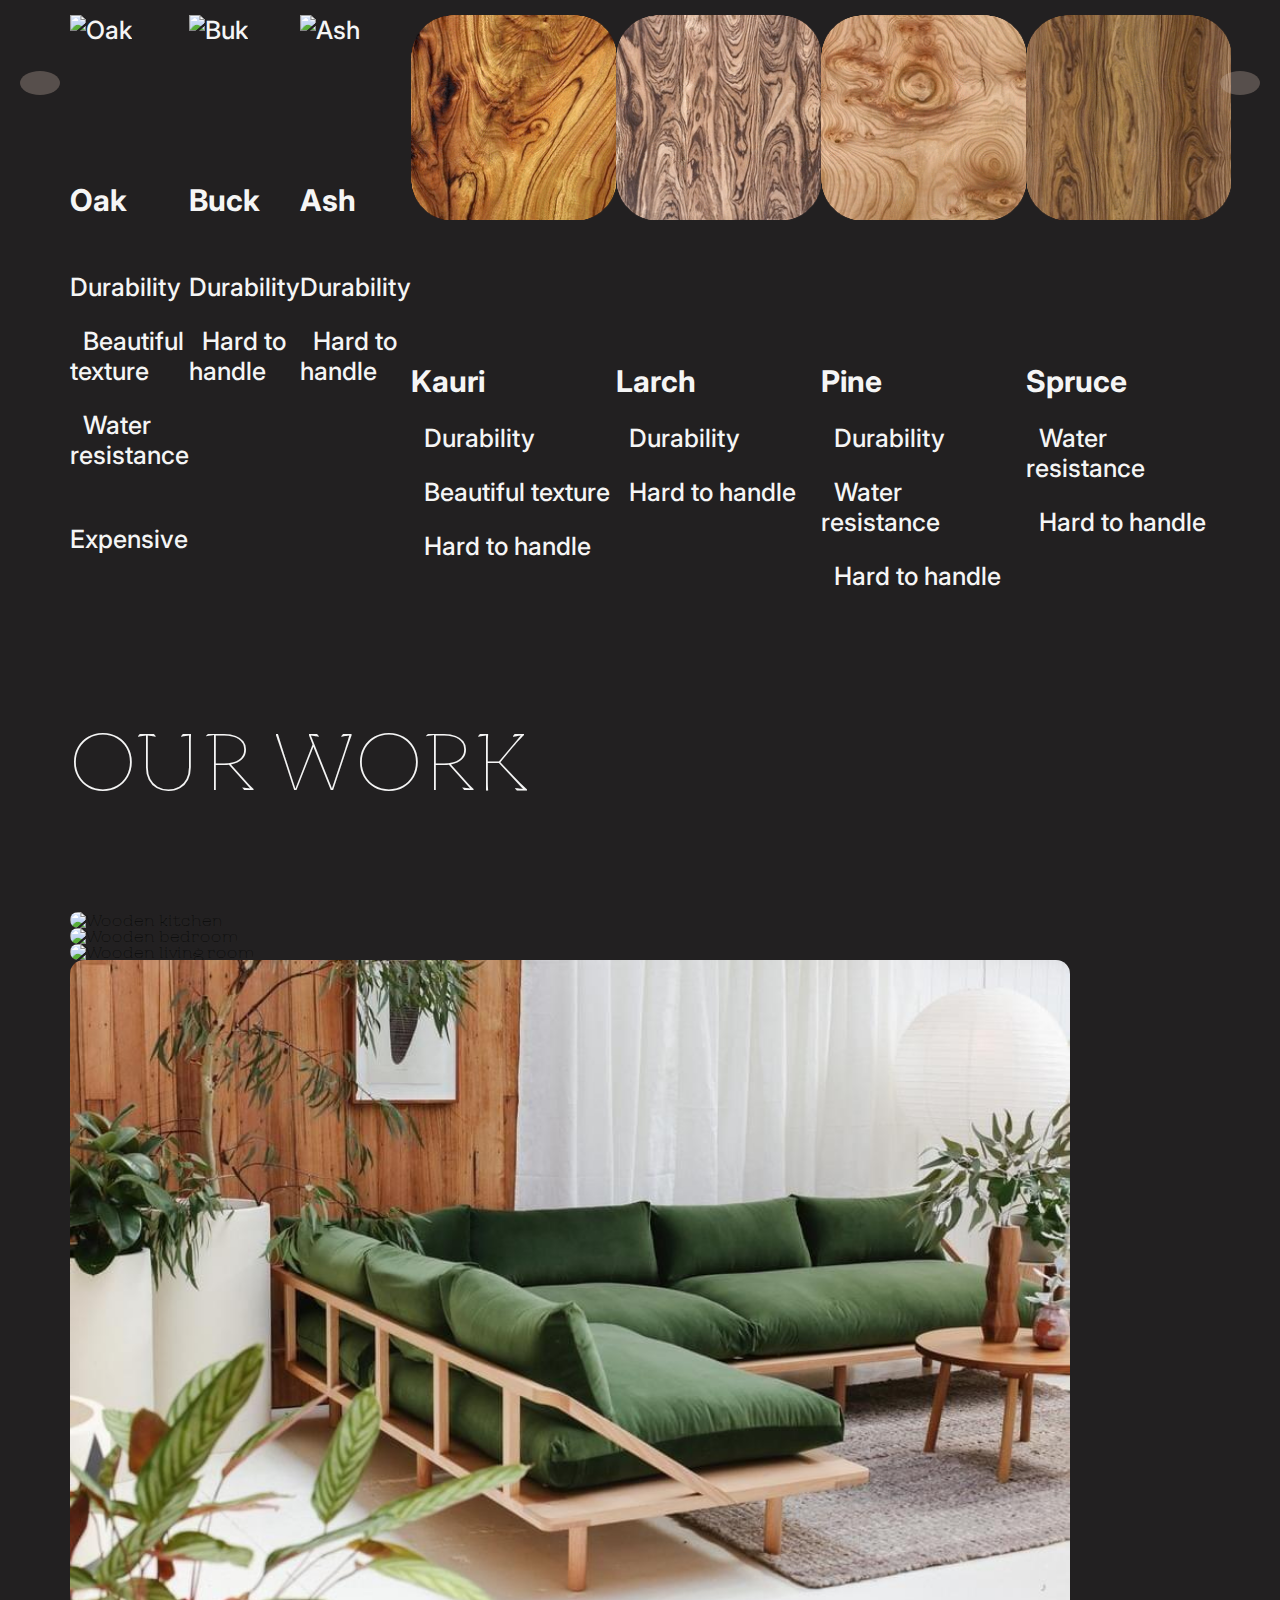
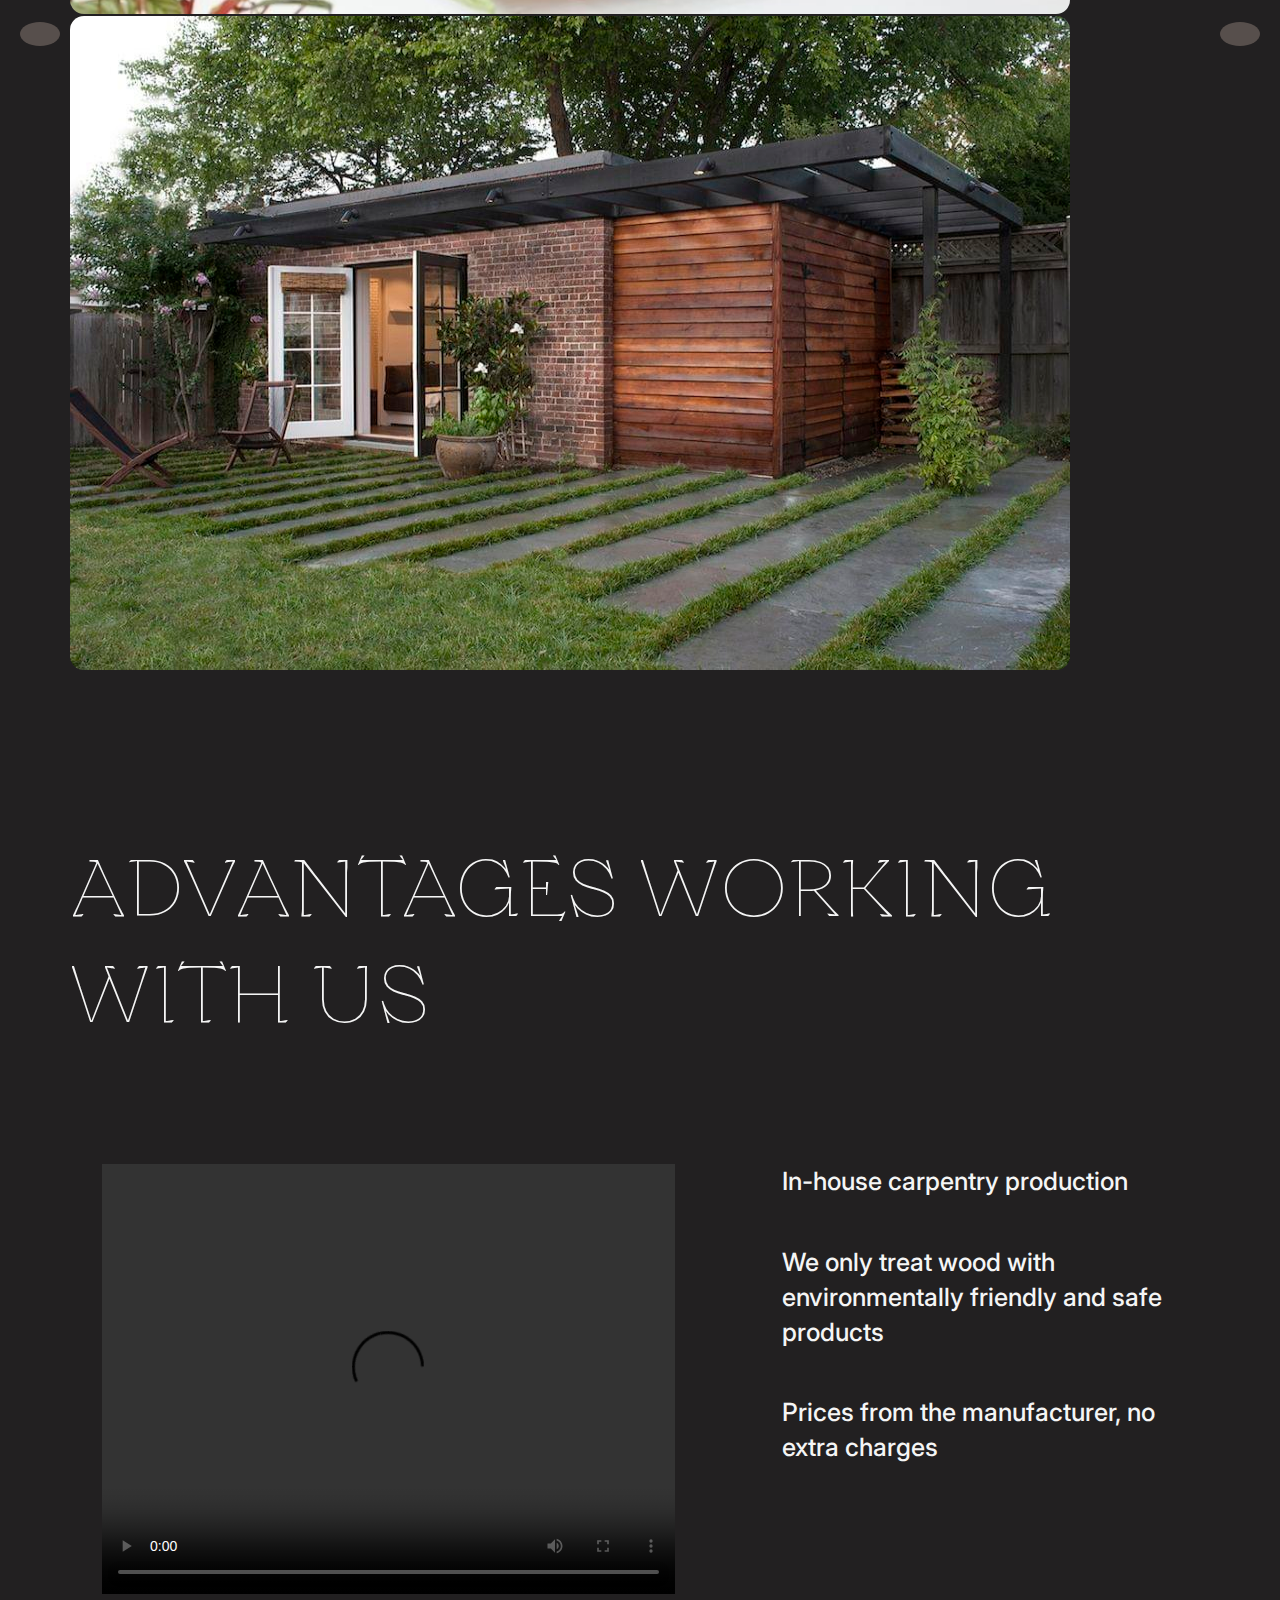
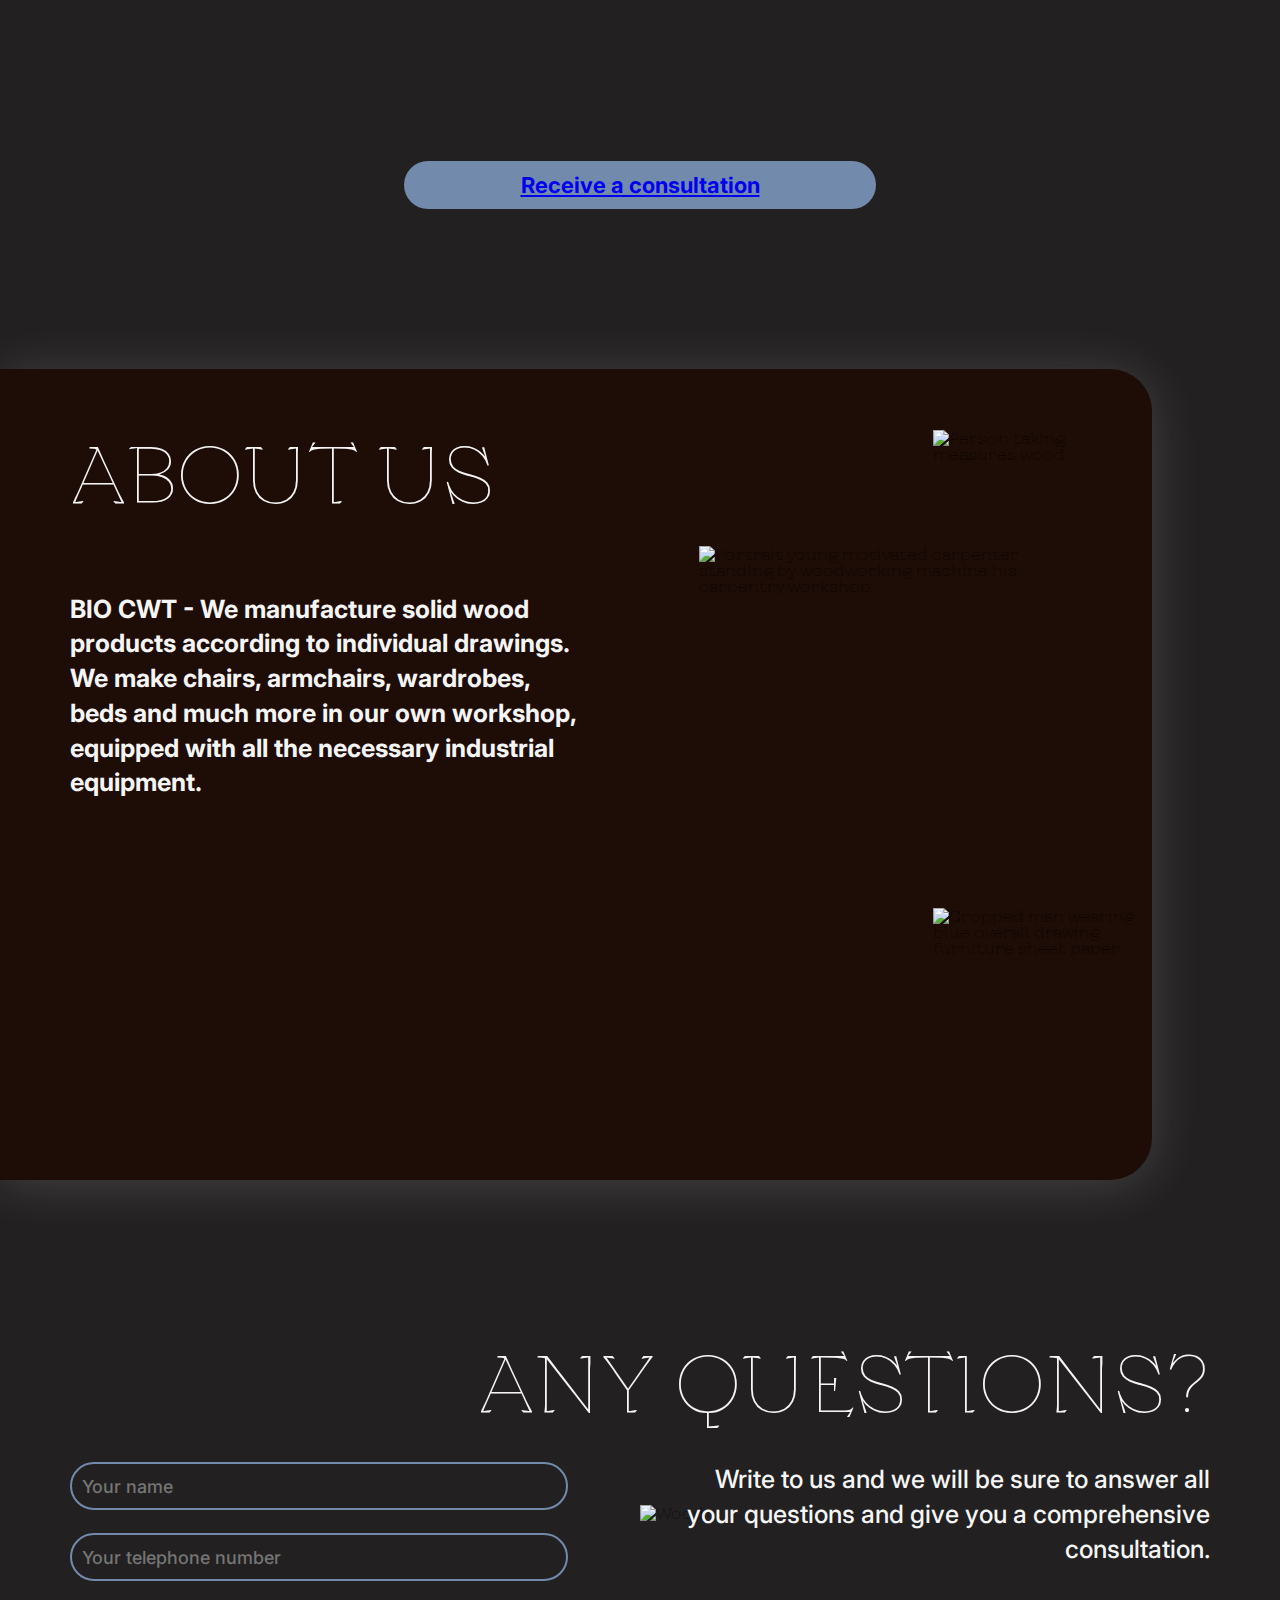
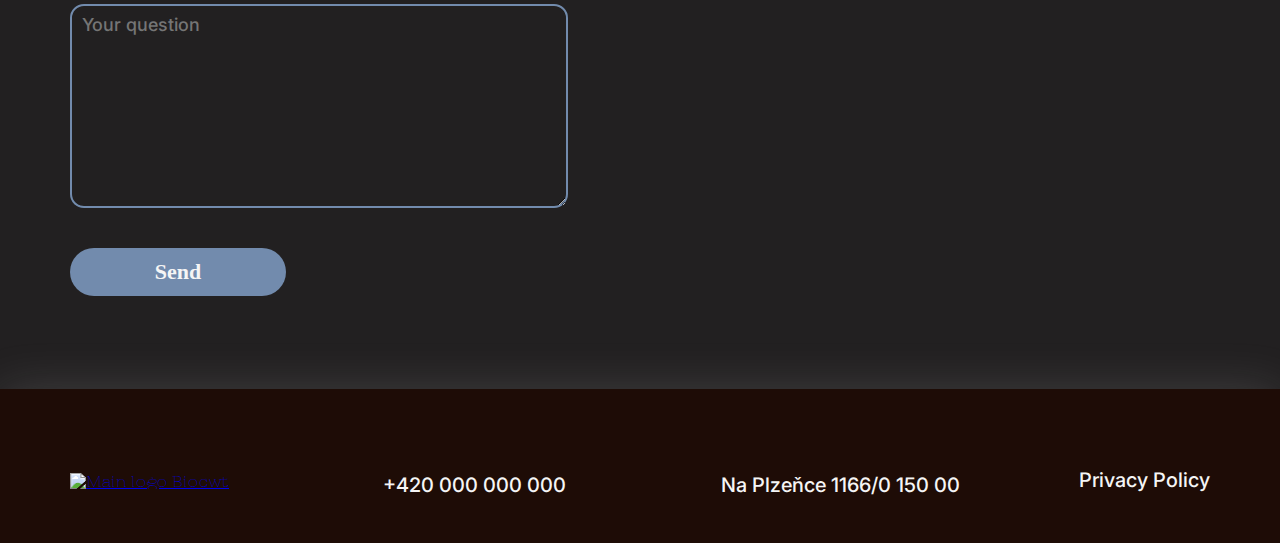
==== commit 6683a6a3: "changes" ====
--- a/index.html
+++ b/index.html
@@ -34,10 +34,12 @@
     <link rel="stylesheet" href="https://cdnjs.cloudflare.com/ajax/libs/tiny-slider/2.9.4/tiny-slider.css">
     <link rel="stylesheet" href="https://cdnjs.cloudflare.com/ajax/libs/font-awesome/6.2.0/css/all.min.css" integrity="sha512-xh6O/CkQoPOWDdYTDqeRdPCVd1SpvCA9XXcUnZS2FmJNp1coAFzvtCN9BmamE+4aHK8yyUHUSCcJHgXloTyT2A==" crossorigin="anonymous" referrerpolicy="no-referrer" />
     <link rel="stylesheet" href="https://cdnjs.cloudflare.com/ajax/libs/animate.css/4.1.1/animate.min.css"/>
+    <link href="https://cdn.jsdelivr.net/npm/bootstrap@5.2.2/dist/css/bootstrap.min.css" rel="stylesheet" integrity="sha384-Zenh87qX5JnK2Jl0vWa8Ck2rdkQ2Bzep5IDxbcnCeuOxjzrPF/et3URy9Bv1WTRi" crossorigin="anonymous">
     <link rel="stylesheet" href="./css/style.min.css">
     <link rel="shortcut icon" href="./img/favicon.png" type="image/x-icon">
 </head>
 <body>
+    <h1 class="visually-hidden">Solid wood products</h1>
     <header>
         <div class="container">
             <a href="#">
@@ -45,22 +47,22 @@
             </a>
             <div class="menu">
                 <ul class="menu-list">
-                    <li class="menu-list__item">
+                    <li class="menu-list__item line">
                         <a href="index_gallery.html">
                             Gallery
                         </a>
                     </li>
-                    <li class="menu-list__item">
+                    <li class="menu-list__item line">
                         <a href="index_price.html">
                             Prices for services
                         </a>
                     </li>
-                    <li class="menu-list__item">
+                    <li class="menu-list__item line">
                         <a href="index_about.html">
                             About us
                         </a>
                     </li>
-                    <li class="menu-list__item">
+                    <li class="menu-list__item line">
                         <a href="index_contact.html">
                             Contact
                         </a>
@@ -79,9 +81,9 @@
             <div class="container">
                 <div class="black">
                     <div class="titles">
-                        <h2>Solid wood products</h2>
+                        <h2 class="animate__animated animate__fadeIn">Solid wood products</h2>
                         <p>Oak, beech, ash from 1700 CZK per m3</p>
-                        <button>Order</button>
+                        <button type="button" class="btn btn-primary" data-bs-toggle="modal" data-bs-target="#exampleModal">Order</button>
                     </div>
                     <div class="pictures">
                         <img class="img-1" src="./img/pictures-image-1.png" alt="A man builds a wooden chair">
@@ -92,6 +94,51 @@
                 <button id="myBtn" onclick="topFunction()">
                     <i class="fa-sharp fa-solid fa-chevron-up"></i>
                 </button>
+                <div class="modal fade" id="exampleModal" tabindex="-1" aria-labelledby="exampleModalLabel" aria-hidden="true">
+                    <div class="modal-dialog">
+                      <div class="modal-content">
+                        <div class="modal-header">
+                          <h2 class="modal-title fs-5" id="exampleModalLabel">Order</h2>
+                          <button type="button" class="btn-closet" data-bs-dismiss="modal" aria-label="Close"></button>
+                        </div>
+                        <div class="modal-body">
+                            <div class="card card-outline-secondary mb-3">
+                                <div class="card-header">
+                                  <h3 class="mb-3 text-white">Contact</h3>
+                                </div>
+                                <div class="card-body">
+                                  <form autocomplete="off" class="form" role="form">
+                                    <fieldset>
+                                      <label class="mb-3" for="name2">Name</label>
+                                      <div class="row mb-1">
+                                        <div class="col-lg-12">
+                                          <input class="form-control" id="name2" name="name2" required="" type="text">
+                                        </div>
+                                      </div>
+                                        <label class="mb-3" for="email2">Email</label>
+                                      <div class="row mb-1">
+                                        <div class="col-lg-12">
+                                          <input class="form-control" id="email2" name="email2" required="" type="text">
+                                        </div>
+                                      </div>
+                                          <label class="mb-3" for="message2">Message</label>
+                                      <div class="row mb-1">
+                                        <div class="col-lg-12">
+                                          <textarea class="form-control" id="message2" name="message2" required="" rows="6"></textarea>
+                                        </div>
+                                      </div>
+                                    </fieldset>
+                                  </form>
+                                </div>
+                            </div>
+                            <div class="modal-footer">
+                                <button type="button" class="btn btn-dark" data-bs-dismiss="modal">Cancel</button>
+                                <button type="button" class="btn btn-success">Confirm</button>
+                            </div>
+                        </div>
+                      </div>
+                    </div>
+                </div>
             </div>
         </section>
         <section class="works">
@@ -102,7 +149,7 @@
                         <li>
                             <img src="./img/works-oak.png" alt="Oak">
                         </li>
-                        <h3 class="title">Oak</h3>
+                        <li class="title">Oak</li>
                         <li class="first-list__item check">Durability</li>
                         <li class="first-list__item check">Beautiful texture</li>
                         <li class="first-list__item check">Water resistance</li>
@@ -112,7 +159,7 @@
                         <li>
                             <img src="./img/works-buk.png" alt="Buk">
                         </li>
-                        <h3 class="title">Buck</h3>
+                        <li class="title">Buck</li>
                         <li class="second-list__item check">Durability</li>
                         <li class="second-list__item cross">Hard to handle</li>
                     </ul>
@@ -120,41 +167,41 @@
                         <li>
                             <img src="./img/works-ash.png" alt="Ash">
                         </li>
-                        <h3 class="title">Ash</h3>
-                        <li class="second-list__item check">Durability</li>
+                        <li class="title">Ash</li>
+                        <li class="second-list__item check">Durability</li>
+                        <li class="third-list__item cross">Hard to handle</li>
+                    </ul>
+                    <ul class="four-list buck">
+                        <li>
+                            <img src="./img/works-kauri.png" alt="Kauri">
+                        </li>
+                        <li class="title">Kauri</li>
+                        <li class="second-list__item check">Durability</li>
+                        <li class="first-list__item check">Beautiful texture</li>
                         <li class="third-list__item cross">Hard to handle</li>
                     </ul>
                     <ul class="four-list">
                         <li>
-                            <img src="./img/works-kauri.png" alt="Kauri">
-                        </li>
-                        <h3 class="title">Kauri</h3>
-                        <li class="second-list__item check">Durability</li>
-                        <li class="first-list__item check">Beautiful texture</li>
+                            <img src="./img/works-larch.png" alt="Larch">
+                        </li>
+                        <li class="title">Larch</li>
+                        <li class="second-list__item check">Durability</li>
+                        <li class="third-list__item cross">Hard to handle</li>
+                    </ul>
+                    <ul class="four-list buck">
+                        <li>
+                            <img src="./img/works-pine.png" alt="Pine">
+                        </li>
+                        <li class="title">Pine</li>
+                        <li class="second-list__item check">Durability</li>
+                        <li class="first-list__item check">Water resistance</li>
                         <li class="third-list__item cross">Hard to handle</li>
                     </ul>
                     <ul class="four-list">
                         <li>
-                            <img src="./img/works-larch.png" alt="Larch">
-                        </li>
-                        <h3 class="title">Larch</h3>
-                        <li class="second-list__item check">Durability</li>
-                        <li class="third-list__item cross">Hard to handle</li>
-                    </ul>
-                    <ul class="four-list">
-                        <li>
-                            <img src="./img/works-pine.png" alt="Pine">
-                        </li>
-                        <h3 class="title">Pine</h3>
-                        <li class="second-list__item check">Durability</li>
-                        <li class="first-list__item check">Water resistance</li>
-                        <li class="third-list__item cross">Hard to handle</li>
-                    </ul>
-                    <ul class="four-list">
-                        <li>
                             <img src="./img/works-spruce.png" alt="Spruce">
                         </li>
-                        <h3 class="title">Spruce</h3>
+                        <li class="title">Spruce</li>
                         <li class="first-list__item check">Water resistance</li>
                         <li class="third-list__item cross">Hard to handle</li>
                     </ul>
@@ -184,9 +231,6 @@
                     </div>
                     <div>
                         <img src="./img/gallery-image-5.jpg" alt="Wooden sofa">
-                    </div>
-                    <div>
-                        <img src="./img/gallery-image-6.jpg" alt="Wooden house">
                     </div>
                     <div>
                         <img src="./img/gallery-image-7.jpg" alt="Wooden house">
@@ -215,7 +259,7 @@
                                 We only treat wood with environmentally
                                 friendly and safe products
                             </li>
-                            <li class="advantages-list__item">
+                            <li class="advantages-list__item scroll-reveal box right">
                                 Prices from the manufacturer, no extra charges
                             </li>
                         </ul>
@@ -225,7 +269,9 @@
                             </video>
                         </div>
                    </div>
-                    <button>Receive a consultation</button>
+                    <button>
+                        <a href="#questions">Receive a consultation</a>
+                    </button>
                 </div>
             </div>
         </section>
@@ -247,7 +293,7 @@
             </div>
             <div class="black"></div>
         </section>
-        <section class="questions">
+        <section class="questions" id="questions">
             <div class="container">
                 <h2>Any questions?</h2>
                 <div class="forms">
@@ -256,10 +302,10 @@
                         consultation.
                     </p>
                     <form>
-                        <input type="text" id="input" placeholder="Your name">
-                        <input type="tel" placeholder="Your telephone number">
-                        <textarea cols="20" rows="10" placeholder="Your question"></textarea>
-                        <button>Send</button>
+                        <input type="text" id="input" placeholder="Your name" required>
+                        <input type="tel" placeholder="Your telephone number" pattern="[0-9]{3}[0-9]{2}[0-9]{2}[0-9]{3}" required>
+                        <textarea cols="20" rows="10" placeholder="Your question" required></textarea>
+                        <button id="send">Send</button>
                     </form>
                     <img src="./img/questions-image-1.png" alt="Wood">
                 </div>
@@ -300,8 +346,7 @@
     </footer>
     <script async defer src="https://maps.googleapis.com/maps/api/js?callback=initMap"></script>
     <script src="https://cdnjs.cloudflare.com/ajax/libs/tiny-slider/2.9.4/min/tiny-slider.js" integrity="sha512-j+F4W//4Pu39at5I8HC8q2l1BNz4OF3ju39HyWeqKQagW6ww3ZF9gFcu8rzUbyTDY7gEo/vqqzGte0UPpo65QQ==" crossorigin="anonymous" referrerpolicy="no-referrer"></script>
-    <script src="./js/map.js"></script>
-    <script src="./js/button.js"></script>
+    <script src="https://cdn.jsdelivr.net/npm/bootstrap@5.2.2/dist/js/bootstrap.bundle.min.js" integrity="sha384-OERcA2EqjJCMA+/3y+gxIOqMEjwtxJY7qPCqsdltbNJuaOe923+mo//f6V8Qbsw3" crossorigin="anonymous"></script>
     <script src="./js/script.min.js"></script>
 </body>
 </html>--- a/css/style.min.css
+++ b/css/style.min.css
@@ -1,2 +1,2 @@
-a,abbr,acronym,address,applet,article,aside,audio,b,big,blockquote,body,canvas,caption,center,cite,code,dd,del,details,dfn,div,dl,dt,em,embed,fieldset,figcaption,figure,footer,form,h1,h2,h3,h4,h5,h6,header,hgroup,html,i,iframe,img,ins,kbd,label,legend,li,mark,menu,nav,object,ol,output,p,pre,q,ruby,s,samp,section,small,span,strike,strong,sub,summary,sup,table,tbody,td,tfoot,th,thead,time,tr,tt,u,ul,var,video{margin:0;padding:0;border:0;font-size:100%;font:inherit;vertical-align:baseline}article,aside,details,figcaption,figure,footer,header,hgroup,menu,nav,section{display:block}body{line-height:1}ol,ul{list-style:none}blockquote,q{quotes:none}blockquote:after,blockquote:before,q:after,q:before{content:"";content:none}table{border-collapse:collapse;border-spacing:0}.control{display:none;list-style:none}.control li{position:absolute;z-index:99;top:60%;color:#fff;background:hsla(20,23%,72%,.3254901961);padding:12px 20px;border-radius:50%;cursor:pointer;transition:.3s}.control li:hover{background:rgba(255,219,187,.4745098039)}.control li.prev{left:20px}.control li.next{right:20px}.tns-nav{text-align:center;margin-top:15px;margin-bottom:15px}.tns-nav button{height:13px;width:8px;background-color:#a5a5a5;border:none;margin-left:7px;border-radius:50%}.tns-nav .tns-nav-active{background-color:#000}#myBtn{display:none;position:fixed;bottom:20px;right:30px;z-index:99;font-size:18px;border:none;outline:none;background-color:rgba(124,97,88,.5411764706);color:#fff;cursor:pointer;padding:20px;border-radius:30%}#myBtn:hover{background-color:#7a574b}@font-face{font-family:KyivType Sans;src:url(../fonts/kyiv-type/regular.woff2) format("woff2"),url(../fonts/kyiv-type/regular.woff) format("woff");font-style:normal;font-weight:500}*{box-sizing:border-box;line-height:1}*,body{scroll-behavior:smooth}body{background-color:#222021;font-family:KyivType Sans,Arial,Helvetica,sans-serif;overflow-x:hidden}.container{margin:0 auto;padding:0 15px;max-width:1170px}header .container{display:-ms-flexbox;display:flex;-ms-flex-direction:row;flex-direction:row;-ms-flex-align:center;align-items:center;-ms-flex-pack:justify;justify-content:space-between;min-height:80px}header .container .menu-btn{width:30px;height:30px;position:relative;z-index:2;overflow:hidden;z-index:999;cursor:pointer}header .container .menu-btn span{width:30px;height:2px;position:absolute;top:50%;left:50%;transform:translate(-50%,-50%);background-color:#fff;transition:all .5s}header .container .menu-btn:hover span{background-color:#d5dcee}header .container .menu-btn span:nth-of-type(2){top:calc(50% - 5px)}header .container .menu-btn span:nth-of-type(3){top:calc(50% + 5px)}header .container .menu-btn.active span:first-of-type{display:none}header .container .menu-btn.active span:nth-of-type(2){top:50%;transform:translate(-50%) rotate(45deg)}header .container .menu-btn.active span:nth-of-type(3){top:50%;transform:translate(-50%) rotate(-45deg)}header .container .menu{position:fixed;top:0;left:0;width:80%;height:100%;padding:15px;padding-top:55px;background:#222021;transform:translateX(-100%);transition:transform .5s;z-index:999}header .container .menu-list{display:-ms-flexbox;display:flex;-ms-flex-direction:column;flex-direction:column;-ms-flex-align:start;align-items:flex-start}header .container .menu-list__item a{text-decoration:none;font-family:Montserrat;font-style:normal;font-weight:700;font-size:20px;color:#f5f5f5;transition:.3s}header .container .menu-list__item:not(:last-child){margin-bottom:25px}header .container .menu.active{transform:translateX(0)}header .container .menu li{list-style-type:none}header .container .menu .menu-list__item:hover a{color:#8e3921}header .container img{width:84px;height:36px}.landing{margin-top:-80px;padding-top:80px;padding-bottom:150px;background-image:url(../img/landing-image-mobile-bg.png);background-repeat:no-repeat}.landing .container .black{position:relative;margin-right:-15px;min-height:280px;background-color:#1e0c06;box-shadow:0 4px 52px hsla(0,0%,96%,.17);border-radius:14px 0 0 14px}.landing .container .titles{display:-ms-flexbox;display:flex;-ms-flex-direction:column;flex-direction:column;width:100%;padding:39px 16px 16px}.landing .container .titles h2{font-family:KyivType Sans;font-style:normal;font-weight:500;font-size:30px;text-transform:uppercase;color:#f5f5f5;margin-bottom:9px}.landing .container .titles p{font-family:Inter;font-style:normal;font-weight:500;font-size:15px;color:#ffdbbb;line-height:18px;max-width:165px;margin-bottom:20px}.landing .container .titles button{width:86px;min-height:21px;background:#728bad;border:1px solid transparent;border-radius:42px;font-family:Inter;font-style:normal;font-weight:700;font-size:15px;color:#f5f5f5;cursor:pointer;transition:.3s}.landing .container .titles button:hover{background-color:#d5dcee;color:#8e3921}.landing .container .titles button:after{content:"";position:absolute;top:231px;width:70%;height:1px;background:#ffdbbb;left:50%;right:50%;transform:translate(-50%,-50%)}.landing .container .pictures img{width:90px;height:auto}.landing .container .pictures .img-1{top:45%;left:65%;position:absolute}.landing .container .pictures .img-2{top:90%;left:10%;position:absolute;z-index:888}.landing .container .pictures .img-3{top:115%;left:50%;position:absolute;z-index:888}.works{position:relative;padding-top:100px;padding-bottom:55px;background-color:#222021}.works .container .control{display:none;list-style:none}.works .container .control li{position:absolute;z-index:99;top:50%;transform:translateY(-50%);color:#fff;background:hsla(20,23%,72%,.3254901961);padding:12px 20px;border-radius:50%;cursor:pointer;transition:.3s}.works .container .control li:hover{background:rgba(255,219,187,.4745098039)}.works .container .control li.prev{left:20px}.works .container .control li.next{right:20px}.works .container .tns-nav{text-align:center;margin-top:45px;margin-bottom:15px}.works .container .tns-nav button{height:13px;width:8px;background-color:#a5a5a5;border:none;margin-left:7px;border-radius:50%}.works .container .tns-nav .tns-nav-active{background-color:#000}.works .container h2{font-family:KyivType Sans;font-style:normal;font-weight:500;font-size:30px;line-height:132.9%;color:#f5f5f5;width:100%;text-transform:uppercase;margin-bottom:90px}.works .container .work-lists{display:-ms-flexbox;display:flex;-ms-flex-direction:row;flex-direction:row;-ms-flex-pack:justify;justify-content:space-between}.works .container .work-lists ul{cursor:pointer}.works .container .work-lists li{font-family:Inter;font-style:normal;font-weight:500;font-size:15px;line-height:15px;color:#f5f5f5}.works .container .work-lists li:not(:last-child){margin-bottom:7px}.works .container .work-lists img{width:90px;height:auto;margin-bottom:16px}.works .container .work-lists .title{font-family:Inter;font-style:normal;font-weight:700;font-size:20px;line-height:24px;color:#f5f5f5;margin-bottom:20px}.works .container .work-lists .buck{padding-top:25px}.works .container .work-lists .check:before{content:url(../img/check.svg);width:13px;margin-right:13px}.works .container .work-lists .cross:before{content:url(../img/cross.svg);width:13px;margin-right:13px}.gallery{position:relative;padding-top:83px;padding-bottom:25px}.gallery .container h2{font-family:KyivType Sans;font-style:normal;font-weight:500;font-size:30px;line-height:132.9%;text-transform:uppercase;color:#f5f5f5;margin-bottom:46px}.gallery .container img{width:300px;height:200px;border-radius:14px;cursor:pointer;transition:.3s}.advantages{padding-top:93px;padding-bottom:92px}.advantages .container h2{font-family:KyivType Sans;font-style:normal;font-weight:500;font-size:30px;line-height:132.9%;text-transform:uppercase;color:#f5f5f5;margin-bottom:46px}.advantages .container ul li{font-family:Inter;font-style:normal;font-weight:500;font-size:15px;line-height:139.4%;color:#f5f5f5}.advantages .container ul li:not(:last-child){margin-bottom:11px}.advantages .container ul li:last-child{margin-bottom:46px}.advantages .container .video{width:100%;display:-ms-flexbox;display:flex;-ms-flex-pack:center;justify-content:center}.advantages .container video{width:90%;height:auto;margin-bottom:46px}.advantages .container button{width:100%;min-height:33px;background:#728bad;border:1px solid transparent;border-radius:42px;font-family:Inter;font-style:normal;font-weight:700;font-size:15px;color:#f5f5f5;cursor:pointer;transition:.3s}.advantages .container button:hover{background-color:#d5dcee;color:#8e3921}.about{position:relative;padding-bottom:260px}.about .black{position:absolute;width:90vw;min-height:100%;top:0;left:0;z-index:-1;background-color:#1e0c06;border-radius:0 42px 42px 0;box-shadow:0 4px 52px hsla(0,0%,96%,.17)}.about .container{position:relative;padding-right:50px;padding-top:50px;padding-bottom:120px}.about .container h2{font-family:KyivType Sans;font-style:normal;font-weight:500;font-size:30px;text-transform:uppercase;color:#f5f5f5;margin-bottom:38px}.about .container p{font-family:Inter;font-style:normal;font-weight:700;font-size:15px;line-height:139.4%;color:#f5f5f5}.about .container .img-1{width:111px;position:absolute;top:75%;left:55%}.about .container .img-2{width:182px;position:absolute;top:85%;left:10%;z-index:999}.about .container .titles:before{content:"";position:absolute;top:82%;left:12%;width:182px;height:182px;background:#1e0c06;border-radius:14px;z-index:777}.about .container .img-3{width:111px;position:absolute;top:138%;left:45%}.questions{padding-top:77px;padding-bottom:93px}.questions .container h2{font-family:KyivType Sans;font-style:normal;font-weight:500;font-size:30px;text-transform:uppercase;color:#f5f5f5;margin-bottom:11px}.questions .container p{font-family:Inter;font-style:normal;font-weight:500;font-size:15px;line-height:139.4%;color:#f5f5f5;margin-bottom:46px}.questions .container .forms{position:relative}.questions .container .forms input{min-height:40px;border:2px solid #728bad;border-radius:42px;margin-bottom:12px}.questions .container .forms input,.questions .container .forms textarea{width:100%;background-color:transparent;color:rgba(213,220,238,.8980392157);padding:10px;font-family:Inter;font-style:normal;font-weight:500;font-size:18px}.questions .container .forms textarea{border:2px solid #728bad;border-radius:14px;margin-bottom:23px}.questions .container .forms button{width:92px;min-height:34px;background:#728bad;border-radius:42px;border:1px solid transparent;font-family:Saira;font-style:normal;font-weight:700;font-size:15px;line-height:24px;color:#f5f5f5;transition:.3s;cursor:pointer}.questions .container .forms button:hover{background-color:#d5dcee;color:#8e3921}.questions .container .forms img{display:none}footer{padding-top:73px;padding-bottom:43px;background-color:#1e0c06;box-shadow:0 4px 52px hsla(0,0%,96%,.17)}footer .container{-ms-flex-align:center;align-items:center;-ms-flex-pack:center;justify-content:center}footer .container,footer .container div{display:-ms-flexbox;display:flex;-ms-flex-direction:column;flex-direction:column}footer .container div img{width:84px;height:36px;margin-bottom:43px}footer .container .tel{margin-bottom:17px}footer .container .locations{margin-bottom:35px}footer .container span{font-family:Montserrat;font-style:normal;font-weight:500;font-size:15px;line-height:139.4%;color:#f5f5f5}footer .container svg{width:24px;height:24px}footer .container span a{text-decoration:none;color:#f5f5f5}.contact{padding-top:23px}.contact .container{display:-ms-flexbox;display:flex;-ms-flex-direction:column;flex-direction:column}.contact .container h2{font-family:KyivType Sans;font-style:normal;font-weight:500;font-size:30px;line-height:132.9%;text-transform:uppercase;color:#f5f5f5;margin-bottom:41px}.contact .container span{font-family:Montserrat;font-style:normal;font-weight:500;font-size:20px;line-height:139.4%;color:#f5f5f5}.contact .container svg{width:24px;height:24px}.contact .container span a{text-decoration:none;color:#f5f5f5}.contact .container .tel{margin-bottom:30px}.contact .container .locations{margin-bottom:49px;cursor:pointer}.contact .container .locations span{display:-ms-flexbox;display:flex}.contact .container .locations .icon{margin-right:5px}.contact .container #map{border-radius:42px}.prices .container h2{font-family:KyivType Sans;font-style:normal;font-weight:500;font-size:30px;line-height:132.9%;text-transform:uppercase;color:#f5f5f5;margin-bottom:100px}.prices .container #slider-prices img{width:300px}.prices .container #slider-prices div{cursor:pointer;height:400px;transition:height .5s}.prices .container #slider-prices div:hover{height:900px}.fail{padding-bottom:50px;background-image:url(../img/landing-image-desk-bg.png);background-repeat:no-repeat;min-height:100vh}.fail .container{display:-ms-flexbox;display:flex;-ms-flex-direction:column;flex-direction:column;-ms-flex-pack:center;justify-content:center;-ms-flex-align:center;align-items:center}.fail .container h2{font-size:60px}.fail .container h2,.fail .container h3{font-family:KyivType Sans;font-style:normal;font-weight:500;line-height:107.9%;color:#f5f5f5}.fail .container h3{font-size:40px;margin-bottom:25px}.fail .container p{font-family:Inter;font-style:normal;font-weight:400;font-size:20px;line-height:36px;text-align:center;color:#ffdbbb;margin-bottom:25px}.fail .container button{cursor:pointer;width:100%;max-width:444px;min-height:38px;background:#728bad;border:1px solid transparent;border-radius:42px;transition:.3s}.fail .container button a{text-decoration:none;font-family:Inter;font-style:normal;font-weight:700;font-size:20px;color:#f5f5f5}.fail .container button:hover a{color:#8e3921}.fail .container button:hover{background-color:#d5dcee}@media only screen and (min-width:768px){.container{margin:0 auto;padding:0 15px;max-width:1170px}.landing .container .black{padding-bottom:100px}.landing .container .titles{display:-ms-flexbox;display:flex;-ms-flex-direction:column;flex-direction:column;width:100%;max-width:400px}.landing .container .titles h2{font-size:60px;margin-bottom:29px}.landing .container .titles p{max-width:165px;margin-bottom:40px}.landing .container .titles button{width:186px;min-height:41px}.landing .container .titles button:after{top:231px;width:1px;height:290px;left:50%;right:50%;transform:translate(-50%,-60%)}.landing .container .pictures img{width:120px;height:auto}.landing .container .pictures .img-1{top:5%;left:75%;position:absolute}.landing .container .pictures .img-2{top:40%;left:55%;position:absolute;z-index:888}.landing .container .pictures .img-3{top:60%;left:75%;position:absolute;z-index:888}.works{padding-top:0}.works .container h2{font-size:60px;margin-bottom:90px}.works .container .work-lists li:not(:last-child){margin-bottom:7px}.works .container .work-lists img{width:110px;height:auto;margin-bottom:26px}.works .container .work-lists .title{font-size:25px;margin-bottom:20px}.gallery .container .control{display:block}.gallery .container h2{font-size:60px;margin-bottom:100px}.gallery .container img{width:600px;height:454px;border-radius:14px}.advantages .container .inside{display:-ms-flexbox;display:flex;-ms-flex-direction:column;flex-direction:column;-ms-flex-pack:center;justify-content:center;-ms-flex-align:center;align-items:center}.advantages .container h2{font-size:60px;margin-bottom:46px}.advantages .container ul li{font-size:20px}.advantages .container button{width:100%;max-width:350px;min-height:33px}.about .container h2{font-size:60px}.about .container p{font-size:20px;max-width:400px}.about .container .img-1{width:111px;position:absolute;top:61px;left:75%}.about .container .img-2{width:182px;position:absolute;top:120px;left:55%;z-index:999}.about .container .titles:before{content:"";position:absolute;top:110px;left:57%;width:182px;height:182px;background:#1e0c06;border-radius:14px;z-index:777}.about .container .img-3{width:111px;position:absolute;top:350px;left:70%}.questions .container h2{font-size:60px;margin-bottom:21px}.questions .container p{font-size:20px;margin-bottom:46px}.questions .container form{width:100%;display:-ms-flexbox;display:flex;-ms-flex-direction:column;flex-direction:column;-ms-flex-align:start;align-items:flex-start}.questions .container .forms input{width:100%;max-width:600px;min-height:40px}.questions .container .forms textarea{width:100%;max-width:600px}.questions .container .forms button{width:216px;min-height:44px}.questions .container .forms img{display:block;width:unset;height:unset;position:absolute;top:10%;left:60%;z-index:-1}footer .container{-ms-flex-align:center;align-items:center;-ms-flex-pack:justify;justify-content:space-between}footer .container,footer .container div{display:-ms-flexbox;display:flex;-ms-flex-direction:row;flex-direction:row}footer .container .locations,footer .container .tel,footer .container div img{margin-bottom:0}footer .container span{font-size:15px}footer .container svg{width:20px;height:20px}.contact{padding-top:60px}.contact .container h2{font-size:80px;margin-bottom:41px}.contact .container span{font-size:20px}.contact .container svg{width:24px;height:24px}.contact .container span a{text-decoration:none;color:#f5f5f5}.contact .container .tel{margin-bottom:30px}.contact .container .locations{margin-bottom:49px}.prices{padding-top:50px}.prices .container h2{font-size:80px}.prices .container #slider-prices img{width:400px}.fail .container{display:-ms-flexbox;display:flex;-ms-flex-direction:column;flex-direction:column;-ms-flex-pack:center;justify-content:center;-ms-flex-align:center;align-items:center}.fail .container h2{font-size:150px}.fail .container h3{font-size:90px;margin-bottom:25px}.fail .container p{font-size:20px;color:#ffdbbb;margin-bottom:25px}.fail .container button{width:100%;max-width:444px;min-height:48px}.fail .container button a{font-size:25px}}@media only screen and (min-width:1170px){.container{margin:0 auto;padding:0 15px;min-width:1170px}header{padding-top:25px}header .container{display:-ms-flexbox;display:flex;-ms-flex-direction:row;flex-direction:row;-ms-flex-align:center;align-items:center;-ms-flex-pack:justify;justify-content:space-between;min-height:80px}header .container .menu-btn{display:none}header .container .menu{position:relative;top:unset;left:unset;width:unset;height:unset;padding:unset;padding-top:unset;background:unset;transform:unset;transition:transform .5s;z-index:999}header .container .menu-list{display:-ms-flexbox;display:flex;-ms-flex-direction:row;flex-direction:row;-ms-flex-align:center;align-items:center}header .container .menu-list__item a{text-decoration:none;font-family:Montserrat;font-style:normal;font-weight:700;font-size:20px;color:#f5f5f5}header .container .menu-list__item:not(:last-child){margin-bottom:0;margin-right:60px}header .container .menu.active{transform:unset}header .container .menu li{list-style-type:none}header .container img{width:130px;height:53px}.landing{margin-top:-110px;padding-top:150px;padding-bottom:150px;background-image:url(../img/landing-image-desk-bg.png);background-repeat:no-repeat}.landing .container .black{position:relative;margin-right:-585px;padding-bottom:25px}.landing .container .titles{display:-ms-flexbox;display:flex;-ms-flex-direction:column;flex-direction:column;max-width:500px;padding:39px 16px 16px}.landing .container .titles h2{font-family:KyivType Sans;font-style:normal;font-weight:500;font-size:80px;line-height:115.4%;text-transform:uppercase;color:#f5f5f5;margin-bottom:22px}.landing .container .titles p{font-family:Inter;font-style:normal;font-weight:400;font-size:25px;line-height:39px;color:#ffdbbb;max-width:333px;margin-bottom:58px}.landing .container .titles button{width:225px;min-height:48px;background:#728bad;border:1px solid transparent;border-radius:42px;font-family:Inter;font-style:normal;font-weight:700;font-size:22px;line-height:36px;color:#f5f5f5}.landing .container .titles button:after{content:"";position:absolute;top:231px;width:1px;height:500px;left:35%;right:50%;transform:translate(-50%,-42%)}.landing .container .pictures img{width:205px;height:205px}.landing .container .pictures .img-1{position:absolute;top:240px;left:680px}.landing .container .pictures .img-2{position:absolute;top:43px;left:925px;z-index:888}.landing .container .pictures .img-3{position:absolute;top:380px;left:925px;z-index:888}.works{position:relative;padding-top:160px;padding-bottom:55px}.works .container .control{display:block}.works .container h2{font-family:KyivType Sans;font-style:normal;font-weight:500;font-size:80px;line-height:132.9%;text-transform:uppercase;color:#f5f5f5;max-width:746px;margin-bottom:125px}.works .container .work-lists{display:-ms-flexbox;display:flex;-ms-flex-direction:row;flex-direction:row;-ms-flex-pack:justify;justify-content:space-between}.works .container .work-lists li{font-family:Inter;font-style:normal;font-weight:500;font-size:25px;line-height:30px;color:#f5f5f5}.works .container .work-lists li:not(:last-child){margin-bottom:24px}.works .container .work-lists img{width:205px;height:205px;margin-bottom:113px}.works .container .work-lists .title{font-family:Inter;font-style:normal;font-weight:700;font-size:30px;line-height:36px;color:#f5f5f5;margin-bottom:38px}.works .container .work-lists .buck{padding-top:0}.gallery{padding-top:60px;padding-bottom:0}.gallery .container .control{display:block}.gallery .container h2{font-family:KyivType Sans;font-style:normal;font-weight:500;font-size:80px;line-height:132.9%;text-transform:uppercase;color:#f5f5f5;margin-bottom:100px}.gallery .container img{width:1000px;height:654px;border-radius:14px}.advantages{padding-top:160px;padding-bottom:160px}.advantages .container h2{font-family:KyivType Sans;font-style:normal;font-weight:500;font-size:80px;line-height:132.9%;text-transform:uppercase;color:#f5f5f5;max-width:1040px;margin-bottom:121px}.advantages .container ul li{font-family:Inter;font-style:normal;font-weight:500;font-size:25px;line-height:139.4%;color:#f5f5f5}.advantages .container .inside{display:-ms-flexbox;display:flex;-ms-flex-direction:column;flex-direction:column;-ms-flex-pack:center;justify-content:center;-ms-flex-align:center;align-items:center}.advantages .container .inside-div{display:-ms-flexbox;display:flex;-ms-flex-direction:row-reverse;flex-direction:row-reverse;margin-bottom:121px}.advantages .container ul li:not(:last-child){margin-bottom:46px}.advantages .container ul li:last-child{margin-bottom:0}.advantages .container .video{margin-right:75px}.advantages .container button{width:100%;min-height:48px;max-width:472px;background:#728bad;border:1px solid transparent;border-radius:42px;font-family:Inter;font-style:normal;font-weight:700;font-size:22px;color:#f5f5f5}.about{position:relative;padding-bottom:260px}.about .black{position:absolute;width:90vw;min-height:100%;top:0;left:0;z-index:-1}.about .container{padding-right:50px;padding-top:50px;padding-bottom:120px}.about .container h2{font-weight:500;font-size:80px;line-height:132.9%;text-transform:uppercase;color:#f5f5f5;margin-bottom:67px}.about .container p{font-weight:700;font-size:25px;line-height:139.4%;color:#f5f5f5;max-width:516px}.about .container .img-1{width:205px;position:absolute;top:61px;left:75%}.about .container .img-2{width:337px;position:absolute;top:177px;left:55%;z-index:999}.about .container .titles:before{content:"";position:absolute;top:167px;left:56%;width:337px;height:337px}.about .container .img-3{width:205px;position:absolute;top:539px;left:75%}.questions{padding-top:160px;padding-bottom:93px}.questions .container h2{text-align:end;font-family:KyivType Sans;font-style:normal;font-weight:500;font-size:80px;text-transform:uppercase;color:#f5f5f5;margin-bottom:42px}.questions .container p{font-family:Inter;font-style:normal;font-weight:500;font-size:25px;line-height:139.4%;text-align:right;color:#f5f5f5;margin-bottom:0;max-width:546px}.questions .container .forms{position:relative;display:-ms-flexbox;display:flex;-ms-flex-direction:row-reverse;flex-direction:row-reverse}.questions .container .forms input{max-width:498px;min-height:48px;border:2px solid #728bad;background-color:transparent;border-radius:42px;padding:10px;font-size:18px;margin-bottom:23px}.questions .container .forms textarea{width:100%;max-width:498px;padding:10px;font-size:18px;border-radius:14px;background-color:transparent;margin-bottom:40px}.questions .container .forms button{width:100%;max-width:216px;min-height:48px;background:#728bad;border-radius:42px;border:1px solid transparent;font-size:22px;line-height:24px}.questions .container .forms img{display:block;width:unset;height:unset;position:absolute;top:10%;left:50%;z-index:-1}footer{padding-top:73px;padding-bottom:43px;background-color:#1e0c06;box-shadow:0 4px 52px hsla(0,0%,96%,.17)}footer .container{-ms-flex-align:center;align-items:center;-ms-flex-pack:justify;justify-content:space-between}footer .container,footer .container div{display:-ms-flexbox;display:flex;-ms-flex-direction:row;flex-direction:row}footer .container div img{width:130px;height:53px;margin-bottom:0}footer .container .input{font-size:22}footer .container .locations,footer .container .tel{margin-bottom:0}footer .container span{font-family:Inter;font-style:normal;font-weight:500;font-size:20px;line-height:139.4%;color:#f5f5f5}footer .container svg{width:30px;height:30px}.prices .container #slider-prices img{width:600px}.fail .container h2{font-size:500px}.fail .container h3{font-size:90px;margin-bottom:25px}.fail .container p{font-size:30px;margin-bottom:25px}.fail .container button{cursor:pointer;width:100%;max-width:444px;min-height:58px;transition:.3s}.fail .container button a{font-size:30px;color:#f5f5f5}}
-/*# sourceMappingURL=[data-uri] */
+a,abbr,acronym,address,applet,article,aside,audio,b,big,blockquote,body,canvas,caption,center,cite,code,dd,del,details,dfn,div,dl,dt,em,embed,fieldset,figcaption,figure,footer,form,h1,h2,h3,h4,h5,h6,header,hgroup,html,i,iframe,img,ins,kbd,label,legend,li,mark,menu,nav,object,ol,output,p,pre,q,ruby,s,samp,section,small,span,strike,strong,sub,summary,sup,table,tbody,td,tfoot,th,thead,time,tr,tt,u,ul,var,video{margin:0;padding:0;border:0;font-size:100%;font:inherit;vertical-align:baseline}article,aside,details,figcaption,figure,footer,header,hgroup,menu,nav,section{display:block}body{line-height:1}ol,ul{list-style:none}blockquote,q{quotes:none}blockquote:after,blockquote:before,q:after,q:before{content:"";content:none}table{border-collapse:collapse;border-spacing:0}.control{display:none;list-style:none}.control li{position:absolute;z-index:99;top:60%;color:#fff;background:hsla(20,23%,72%,.3254901961);padding:12px 20px;border-radius:50%;cursor:pointer;transition:.3s}.control li:hover{background:rgba(255,219,187,.4745098039)}.control li.prev{left:20px}.control li.next{right:20px}.tns-nav{text-align:center;margin-top:15px;margin-bottom:15px}.tns-nav button{height:13px;width:8px;background-color:#a5a5a5;border:none;margin-left:7px;border-radius:50%}.tns-nav .tns-nav-active{background-color:#000}#myBtn{display:none;position:fixed;bottom:20px;right:30px;z-index:99;font-size:18px;border:none;outline:none;background-color:rgba(124,97,88,.5411764706);color:#fff;cursor:pointer;padding:20px;border-radius:30%}#myBtn:hover{background-color:#7a574b}@font-face{font-family:KyivType Sans;src:url(../fonts/kyiv-type/regular.woff2) format("woff2"),url(../fonts/kyiv-type/regular.woff) format("woff");font-style:normal;font-weight:500}.line{position:relative}.line:before{content:"";position:absolute;width:100%;height:2px;border-radius:4px;background-color:#d4c1b6;bottom:0;left:0;transform-origin:right;transform:scaleX(0);transition:transform .3s ease-in-out}.line:hover:before{transform-origin:left;transform:scaleX(1)}*{box-sizing:border-box;line-height:1}*,body{scroll-behavior:smooth}body{background-color:#222021;font-family:KyivType Sans,Arial,Helvetica,sans-serif;overflow-x:hidden}.container{margin:0 auto;padding:0 15px;max-width:1170px}header .container{display:-ms-flexbox;display:flex;-ms-flex-direction:row;flex-direction:row;-ms-flex-align:center;align-items:center;-ms-flex-pack:justify;justify-content:space-between;min-height:80px}header .container .menu-btn{width:30px;height:30px;position:relative;z-index:2;overflow:hidden;z-index:999;cursor:pointer}header .container .menu-btn span{width:30px;height:2px;position:absolute;top:50%;left:50%;transform:translate(-50%,-50%);background-color:#fff;transition:all .5s}header .container .menu-btn:hover span{background-color:#d5dcee}header .container .menu-btn span:nth-of-type(2){top:calc(50% - 5px)}header .container .menu-btn span:nth-of-type(3){top:calc(50% + 5px)}header .container .menu-btn.active span:first-of-type{display:none}header .container .menu-btn.active span:nth-of-type(2){top:50%;transform:translate(-50%) rotate(45deg)}header .container .menu-btn.active span:nth-of-type(3){top:50%;transform:translate(-50%) rotate(-45deg)}header .container .menu{position:fixed;top:0;left:0;width:80%;height:100%;padding:15px;padding-top:55px;background:#222021;transform:translateX(-100%);transition:transform .5s;z-index:999}header .container .menu-list{display:-ms-flexbox;display:flex;-ms-flex-direction:column;flex-direction:column;-ms-flex-align:start;align-items:flex-start}header .container .menu-list__item a{text-decoration:none;font-family:Montserrat;font-style:normal;font-weight:700;font-size:20px;color:#f5f5f5;transition:.3s}header .container .menu-list__item:not(:last-child){margin-bottom:25px}header .container .menu.active{transform:translateX(0)}header .container .menu li{list-style-type:none}header .container .menu .menu-list__item:hover a{color:#d4c1b6}header .container img{width:84px;height:36px}.landing{margin-top:-80px;padding-top:80px;padding-bottom:150px;background-image:url(../img/landing-image-mobile-bg.png);background-repeat:no-repeat}.landing .container .black{position:relative;margin-right:-15px;min-height:280px;background-color:#1e0c06;box-shadow:0 4px 52px hsla(0,0%,96%,.17);border-radius:14px 0 0 14px}.landing .container .titles{display:-ms-flexbox;display:flex;-ms-flex-direction:column;flex-direction:column;width:100%;padding:39px 16px 16px}.landing .container .titles h2{font-family:KyivType Sans;font-style:normal;font-weight:500;font-size:30px;text-transform:uppercase;color:#f5f5f5;margin-bottom:9px}.landing .container .titles p{font-family:Inter;font-style:normal;font-weight:500;font-size:15px;color:#ffdbbb;line-height:18px;max-width:165px;margin-bottom:20px}.landing .container .titles button{width:86px;min-height:21px;background:#728bad;border:1px solid transparent;border-radius:42px;font-family:Inter;font-style:normal;font-weight:700;font-size:15px;color:#f5f5f5;cursor:pointer;transition:.3s}.landing .container .titles button:hover{background-color:#d5dcee;color:#8e3921}.landing .container .titles button:after{content:"";position:absolute;top:231px;width:70%;height:1px;background:#ffdbbb;left:50%;right:50%;transform:translate(-50%,-50%)}.landing .container .pictures img{width:90px;height:auto}.landing .container .pictures .img-1{top:45%;left:65%;position:absolute}.landing .container .pictures .img-2{top:90%;left:10%;position:absolute;z-index:888}.landing .container .pictures .img-3{top:115%;left:50%;position:absolute;z-index:888}.works{position:relative;padding-top:100px;padding-bottom:55px;background-color:#222021}.works .container .control{display:none;list-style:none}.works .container .control li{position:absolute;z-index:99;top:50%;transform:translateY(-50%);color:#fff;background:hsla(20,23%,72%,.3254901961);padding:12px 20px;border-radius:50%;cursor:pointer;transition:.3s}.works .container .control li:hover{background:rgba(255,219,187,.4745098039)}.works .container .control li.prev{left:20px}.works .container .control li.next{right:20px}.works .container .tns-nav{text-align:center;margin-top:45px;margin-bottom:15px}.works .container .tns-nav button{height:13px;width:8px;background-color:#a5a5a5;border:none;margin-left:7px;border-radius:50%}.works .container .tns-nav .tns-nav-active{background-color:#000}.works .container h2{font-family:KyivType Sans;font-style:normal;font-weight:500;font-size:30px;line-height:132.9%;color:#f5f5f5;width:100%;text-transform:uppercase;margin-bottom:90px}.works .container .work-lists{display:-ms-flexbox;display:flex;-ms-flex-direction:row;flex-direction:row;-ms-flex-pack:justify;justify-content:space-between}.works .container .work-lists ul{cursor:pointer}.works .container .work-lists li{font-family:Inter;font-style:normal;font-weight:500;font-size:15px;line-height:15px;color:#f5f5f5}.works .container .work-lists li:not(:last-child){margin-bottom:7px}.works .container .work-lists img{width:90px;height:auto;margin-bottom:16px}.works .container .work-lists .title{font-family:Inter;font-style:normal;font-weight:700;font-size:20px;line-height:24px;color:#f5f5f5;margin-bottom:20px}.works .container .work-lists .buck{padding-top:25px}.works .container .work-lists .check:before{content:url(../img/check.svg);width:13px;margin-right:13px}.works .container .work-lists .cross:before{content:url(../img/cross.svg);width:13px;margin-right:13px}.gallery{position:relative;padding-top:83px;padding-bottom:25px}.gallery .container h2{font-family:KyivType Sans;font-style:normal;font-weight:500;font-size:30px;line-height:132.9%;text-transform:uppercase;color:#f5f5f5;margin-bottom:46px}.gallery .container img{width:300px;height:200px;border-radius:14px;cursor:pointer;transition:.3s}.advantages{padding-top:93px;padding-bottom:92px}.advantages .container h2{font-family:KyivType Sans;font-style:normal;font-weight:500;font-size:30px;line-height:132.9%;text-transform:uppercase;color:#f5f5f5;margin-bottom:46px}.advantages .container ul li{font-family:Inter;font-style:normal;font-weight:500;font-size:15px;line-height:139.4%;color:#f5f5f5}.advantages .container ul li:not(:last-child){margin-bottom:11px}.advantages .container ul li:last-child{margin-bottom:46px}.advantages .container .video{width:100%;display:-ms-flexbox;display:flex;-ms-flex-pack:center;justify-content:center}.advantages .container video{width:90%;height:auto;margin-bottom:46px}.advantages .container button{width:100%;min-height:33px;background:#728bad;border:1px solid transparent;border-radius:42px;font-family:Inter;font-style:normal;font-weight:700;font-size:15px;color:#f5f5f5;cursor:pointer;transition:.3s}.advantages .container button:hover{background-color:#d5dcee;color:#8e3921}.about{position:relative;padding-bottom:260px}.about .black{position:absolute;width:90vw;min-height:100%;top:0;left:0;z-index:-1;background-color:#1e0c06;border-radius:0 42px 42px 0;box-shadow:0 4px 52px hsla(0,0%,96%,.17)}.about .container{position:relative;padding-right:50px;padding-top:50px;padding-bottom:120px}.about .container h2{font-family:KyivType Sans;font-style:normal;font-weight:500;font-size:30px;text-transform:uppercase;color:#f5f5f5;margin-bottom:38px}.about .container p{font-family:Inter;font-style:normal;font-weight:700;font-size:15px;line-height:139.4%;color:#f5f5f5}.about .container .img-1{width:111px;position:absolute;top:75%;left:55%}.about .container .img-2{width:182px;position:absolute;top:85%;left:10%;z-index:888}.about .container .titles:before{content:"";position:absolute;top:82%;left:12%;width:182px;height:182px;background:#1e0c06;border-radius:14px;z-index:777}.about .container .img-3{width:111px;position:absolute;top:138%;left:45%}.about-link{margin-top:50px}.questions{padding-top:77px;padding-bottom:93px}.questions .container h2{font-family:KyivType Sans;font-style:normal;font-weight:500;font-size:30px;text-transform:uppercase;color:#f5f5f5;margin-bottom:11px}.questions .container p{font-family:Inter;font-style:normal;font-weight:500;font-size:15px;line-height:139.4%;color:#f5f5f5;margin-bottom:46px}.questions .container .forms{position:relative}.questions .container .forms input{min-height:40px;border:2px solid #728bad;border-radius:42px;margin-bottom:12px}.questions .container .forms input,.questions .container .forms textarea{width:100%;background-color:transparent;color:rgba(213,220,238,.8980392157);padding:10px;font-family:Inter;font-style:normal;font-weight:500;font-size:18px}.questions .container .forms textarea{border:2px solid #728bad;border-radius:14px;margin-bottom:23px}.questions .container .forms button{width:92px;min-height:34px;background:#728bad;border-radius:42px;border:1px solid transparent;font-family:Saira;font-style:normal;font-weight:700;font-size:15px;line-height:24px;color:#f5f5f5;transition:.3s;cursor:pointer}.questions .container .forms button:hover{background-color:#d5dcee;color:#8e3921}.questions .container .forms img{display:none}footer{padding-top:73px;padding-bottom:43px;background-color:#1e0c06;box-shadow:0 4px 52px hsla(0,0%,96%,.17)}footer .container{-ms-flex-align:center;align-items:center;-ms-flex-pack:center;justify-content:center}footer .container,footer .container div{display:-ms-flexbox;display:flex;-ms-flex-direction:column;flex-direction:column}footer .container div img{width:84px;height:36px;margin-bottom:43px}footer .container .tel{margin-bottom:17px}footer .container .locations{margin-bottom:35px}footer .container span{font-family:Montserrat;font-style:normal;font-weight:500;font-size:15px;line-height:139.4%;color:#f5f5f5}footer .container svg{width:24px;height:24px}footer .container span a{text-decoration:none;color:#f5f5f5}.contact{padding-top:23px}.contact .container{display:-ms-flexbox;display:flex;-ms-flex-direction:column;flex-direction:column}.contact .container h2{font-family:KyivType Sans;font-style:normal;font-weight:500;font-size:30px;line-height:132.9%;text-transform:uppercase;color:#f5f5f5;margin-bottom:41px}.contact .container span{font-family:Montserrat;font-style:normal;font-weight:500;font-size:20px;line-height:139.4%;color:#f5f5f5}.contact .container svg{width:24px;height:24px}.contact .container span a{text-decoration:none;color:#f5f5f5}.contact .container .tel{margin-bottom:30px}.contact .container .locations{margin-bottom:49px;cursor:pointer}.contact .container .locations span{display:-ms-flexbox;display:flex}.contact .container .locations .icon{margin-right:5px}.contact .container #map{border-radius:42px}.prices .container h2{font-family:KyivType Sans;font-style:normal;font-weight:500;font-size:30px;line-height:132.9%;text-transform:uppercase;color:#f5f5f5;margin-bottom:100px}.prices .container #slider-prices img{width:300px}.prices .container #slider-prices div{cursor:pointer;height:400px;transition:height .5s}.prices .container #slider-prices div:hover{height:900px}.fail{padding-bottom:50px;background-image:url(../img/landing-image-desk-bg.png);background-repeat:no-repeat;min-height:100vh}.fail .container{display:-ms-flexbox;display:flex;-ms-flex-direction:column;flex-direction:column;-ms-flex-pack:center;justify-content:center;-ms-flex-align:center;align-items:center}.fail .container h2{font-size:60px}.fail .container h2,.fail .container h3{font-family:KyivType Sans;font-style:normal;font-weight:500;line-height:107.9%;color:#f5f5f5}.fail .container h3{font-size:40px;margin-bottom:25px}.fail .container p{font-family:Inter;font-style:normal;font-weight:400;font-size:20px;line-height:36px;text-align:center;color:#ffdbbb;margin-bottom:25px}.fail .container button{cursor:pointer;width:100%;max-width:444px;min-height:38px;background:#728bad;border:1px solid transparent;border-radius:42px;transition:.3s}.fail .container button a{text-decoration:none;font-family:Inter;font-style:normal;font-weight:700;font-size:20px;color:#f5f5f5}.fail .container button:hover a{color:#8e3921}.fail .container button:hover{background-color:#d5dcee}.header-links{background:#1e0c06;box-shadow:0 -8px 52px hsla(0,0%,93%,.17);border-radius:0 0 49px 49px;min-height:50px}@media only screen and (min-width:768px){.container{margin:0 auto;padding:0 15px;max-width:1170px}.landing .container .black{padding-bottom:100px}.landing .container .titles{display:-ms-flexbox;display:flex;-ms-flex-direction:column;flex-direction:column;width:100%;max-width:400px}.landing .container .titles h2{font-size:60px;margin-bottom:29px}.landing .container .titles p{max-width:165px;margin-bottom:40px}.landing .container .titles button{width:186px;min-height:41px}.landing .container .titles button:after{top:231px;width:1px;height:290px;left:50%;right:50%;transform:translate(-50%,-60%)}.landing .container .pictures img{width:120px;height:auto}.landing .container .pictures .img-1{top:5%;left:75%;position:absolute}.landing .container .pictures .img-2{top:40%;left:55%;position:absolute;z-index:888}.landing .container .pictures .img-3{top:60%;left:75%;position:absolute;z-index:888}.works{padding-top:0}.works .container h2{font-size:60px;margin-bottom:90px}.works .container .work-lists li:not(:last-child){margin-bottom:7px}.works .container .work-lists img{width:110px;height:auto;margin-bottom:26px}.works .container .work-lists .title{font-size:25px;margin-bottom:20px}.gallery .container .control{display:block}.gallery .container h2{font-size:60px;margin-bottom:100px}.gallery .container img{width:600px;height:454px;border-radius:14px}.advantages .container .inside{display:-ms-flexbox;display:flex;-ms-flex-direction:column;flex-direction:column;-ms-flex-pack:center;justify-content:center;-ms-flex-align:center;align-items:center}.advantages .container h2{font-size:60px;margin-bottom:46px}.advantages .container ul li{font-size:20px}.advantages .container button{width:100%;max-width:350px;min-height:33px}.about .container h2{font-size:60px}.about .container p{font-size:20px;max-width:400px}.about .container .img-1{width:111px;position:absolute;top:61px;left:75%}.about .container .img-2{width:182px;position:absolute;top:120px;left:55%;z-index:888}.about .container .titles:before{content:"";position:absolute;top:110px;left:57%;width:182px;height:182px;background:#1e0c06;border-radius:14px;z-index:777}.about .container .img-3{width:111px;position:absolute;top:350px;left:70%}.questions .container h2{font-size:60px;margin-bottom:21px}.questions .container p{font-size:20px;margin-bottom:46px}.questions .container form{width:100%;display:-ms-flexbox;display:flex;-ms-flex-direction:column;flex-direction:column;-ms-flex-align:start;align-items:flex-start}.questions .container .forms input{width:100%;max-width:600px;min-height:40px}.questions .container .forms textarea{width:100%;max-width:600px}.questions .container .forms button{width:216px;min-height:44px}.questions .container .forms img{display:block;width:unset;height:unset;position:absolute;top:10%;left:60%;z-index:-1}footer .container{-ms-flex-align:center;align-items:center;-ms-flex-pack:justify;justify-content:space-between}footer .container,footer .container div{display:-ms-flexbox;display:flex;-ms-flex-direction:row;flex-direction:row}footer .container .locations,footer .container .tel,footer .container div img{margin-bottom:0}footer .container span{font-size:15px}footer .container svg{width:20px;height:20px}.contact{padding-top:60px}.contact .container h2{font-size:80px;margin-bottom:41px}.contact .container span{font-size:20px}.contact .container svg{width:24px;height:24px}.contact .container span a{text-decoration:none;color:#f5f5f5}.contact .container .tel{margin-bottom:30px}.contact .container .locations{margin-bottom:49px}.prices{padding-top:50px}.prices .container h2{font-size:80px}.prices .container #slider-prices img{width:400px}.fail .container{display:-ms-flexbox;display:flex;-ms-flex-direction:column;flex-direction:column;-ms-flex-pack:center;justify-content:center;-ms-flex-align:center;align-items:center}.fail .container h2{font-size:150px}.fail .container h3{font-size:90px;margin-bottom:25px}.fail .container p{font-size:20px;color:#ffdbbb;margin-bottom:25px}.fail .container button{width:100%;max-width:444px;min-height:48px}.fail .container button a{font-size:25px}.header-links{background:#1e0c06;box-shadow:0 -8px 52px hsla(0,0%,93%,.17);border-radius:0 0 49px 49px;min-height:90px}}@media only screen and (min-width:1170px){.container{margin:0 auto;padding:0 15px;min-width:1170px}header{padding-top:25px}header .container{display:-ms-flexbox;display:flex;-ms-flex-direction:row;flex-direction:row;-ms-flex-align:center;align-items:center;-ms-flex-pack:justify;justify-content:space-between;min-height:80px}header .container .menu-btn{display:none}header .container .menu{position:relative;top:unset;left:unset;width:unset;height:unset;padding:unset;padding-top:unset;background:unset;transform:unset;transition:transform .5s;z-index:999}header .container .menu-list{display:-ms-flexbox;display:flex;-ms-flex-direction:row;flex-direction:row;-ms-flex-align:center;align-items:center}header .container .menu-list__item a{text-decoration:none;font-family:Montserrat;font-style:normal;font-weight:700;font-size:20px;color:#f5f5f5}header .container .menu-list__item:not(:last-child){margin-bottom:0;margin-right:60px}header .container .menu.active{transform:unset}header .container .menu li{list-style-type:none}header .container img{width:130px;height:53px}.landing{margin-top:-110px;padding-top:150px;padding-bottom:150px;background-image:url(../img/landing-image-desk-bg.png);background-repeat:no-repeat}.landing .container .black{position:relative;margin-right:-585px;padding-bottom:25px}.landing .container .titles{display:-ms-flexbox;display:flex;-ms-flex-direction:column;flex-direction:column;max-width:500px;padding:39px 16px 16px}.landing .container .titles h2{font-family:KyivType Sans;font-style:normal;font-weight:500;font-size:80px;line-height:115.4%;text-transform:uppercase;color:#f5f5f5;margin-bottom:22px}.landing .container .titles p{font-family:Inter;font-style:normal;font-weight:400;font-size:25px;line-height:39px;color:#ffdbbb;max-width:333px;margin-bottom:58px}.landing .container .titles button{width:225px;min-height:48px;background:#728bad;border:1px solid transparent;border-radius:42px;font-family:Inter;font-style:normal;font-weight:700;font-size:22px;line-height:36px;color:#f5f5f5}.landing .container .titles button:after{content:"";position:absolute;top:231px;width:1px;height:500px;left:35%;right:50%;transform:translate(-50%,-42%)}.landing .container .pictures img{width:205px;height:205px}.landing .container .pictures .img-1{position:absolute;top:240px;left:680px}.landing .container .pictures .img-2{position:absolute;top:43px;left:925px;z-index:888}.landing .container .pictures .img-3{position:absolute;top:380px;left:925px;z-index:888}.works{position:relative;padding-top:160px;padding-bottom:55px}.works .container .control{display:block}.works .container h2{font-family:KyivType Sans;font-style:normal;font-weight:500;font-size:80px;line-height:132.9%;text-transform:uppercase;color:#f5f5f5;max-width:746px;margin-bottom:125px}.works .container .work-lists{display:-ms-flexbox;display:flex;-ms-flex-direction:row;flex-direction:row;-ms-flex-pack:justify;justify-content:space-between}.works .container .work-lists li{font-family:Inter;font-style:normal;font-weight:500;font-size:25px;line-height:30px;color:#f5f5f5}.works .container .work-lists li:not(:last-child){margin-bottom:24px}.works .container .work-lists img{width:205px;height:205px;margin-bottom:113px}.works .container .work-lists .title{font-family:Inter;font-style:normal;font-weight:700;font-size:30px;line-height:36px;color:#f5f5f5;margin-bottom:38px}.works .container .work-lists .buck{padding-top:0}.gallery{padding-top:60px;padding-bottom:0}.gallery .container .control{display:block}.gallery .container h2{font-family:KyivType Sans;font-style:normal;font-weight:500;font-size:80px;line-height:132.9%;text-transform:uppercase;color:#f5f5f5;margin-bottom:100px}.gallery .container img{width:1000px;height:654px;border-radius:14px}.advantages{padding-top:160px;padding-bottom:160px}.advantages .container h2{font-family:KyivType Sans;font-style:normal;font-weight:500;font-size:80px;line-height:132.9%;text-transform:uppercase;color:#f5f5f5;max-width:1040px;margin-bottom:121px}.advantages .container ul li{font-family:Inter;font-style:normal;font-weight:500;font-size:25px;line-height:139.4%;color:#f5f5f5}.advantages .container .inside{display:-ms-flexbox;display:flex;-ms-flex-direction:column;flex-direction:column;-ms-flex-pack:center;justify-content:center;-ms-flex-align:center;align-items:center}.advantages .container .inside-div{display:-ms-flexbox;display:flex;-ms-flex-direction:row-reverse;flex-direction:row-reverse;margin-bottom:121px}.advantages .container ul li:not(:last-child){margin-bottom:46px}.advantages .container ul li:last-child{margin-bottom:0}.advantages .container .video{margin-right:75px}.advantages .container button{width:100%;min-height:48px;max-width:472px;background:#728bad;border:1px solid transparent;border-radius:42px;font-family:Inter;font-style:normal;font-weight:700;font-size:22px;color:#f5f5f5}.about{position:relative;padding-bottom:260px}.about .black{position:absolute;width:90vw;min-height:100%;top:0;left:0;z-index:-1}.about .container{padding-right:50px;padding-top:50px;padding-bottom:120px}.about .container h2{font-weight:500;font-size:80px;line-height:132.9%;text-transform:uppercase;color:#f5f5f5;margin-bottom:67px}.about .container p{font-weight:700;font-size:25px;line-height:139.4%;color:#f5f5f5;max-width:516px}.about .container .img-1{width:205px;position:absolute;top:61px;left:75%}.about .container .img-2{width:337px;position:absolute;top:177px;left:55%;z-index:999}.about .container .titles:before{content:"";position:absolute;top:167px;left:56%;width:337px;height:337px}.about .container .img-3{width:205px;position:absolute;top:539px;left:75%}.questions{padding-top:160px;padding-bottom:93px}.questions .container h2{text-align:end;font-family:KyivType Sans;font-style:normal;font-weight:500;font-size:80px;text-transform:uppercase;color:#f5f5f5;margin-bottom:42px}.questions .container p{font-family:Inter;font-style:normal;font-weight:500;font-size:25px;line-height:139.4%;text-align:right;color:#f5f5f5;margin-bottom:0;max-width:546px}.questions .container .forms{position:relative;display:-ms-flexbox;display:flex;-ms-flex-direction:row-reverse;flex-direction:row-reverse}.questions .container .forms input{max-width:498px;min-height:48px;border:2px solid #728bad;background-color:transparent;border-radius:42px;padding:10px;font-size:18px;margin-bottom:23px}.questions .container .forms textarea{width:100%;max-width:498px;padding:10px;font-size:18px;border-radius:14px;background-color:transparent;margin-bottom:40px}.questions .container .forms button{width:100%;max-width:216px;min-height:48px;background:#728bad;border-radius:42px;border:1px solid transparent;font-size:22px;line-height:24px}.questions .container .forms img{display:block;width:unset;height:unset;position:absolute;top:10%;left:50%;z-index:-1}footer{padding-top:73px;padding-bottom:43px;background-color:#1e0c06;box-shadow:0 4px 52px hsla(0,0%,96%,.17)}footer .container{-ms-flex-align:center;align-items:center;-ms-flex-pack:justify;justify-content:space-between}footer .container,footer .container div{display:-ms-flexbox;display:flex;-ms-flex-direction:row;flex-direction:row}footer .container div img{width:130px;height:53px;margin-bottom:0}footer .container .input{font-size:22}footer .container .locations,footer .container .tel{margin-bottom:0}footer .container span{font-family:Inter;font-style:normal;font-weight:500;font-size:20px;line-height:139.4%;color:#f5f5f5}footer .container svg{width:30px;height:30px}.prices .container #slider-prices img{width:600px}.fail .container h2{font-size:500px}.fail .container h3{font-size:90px;margin-bottom:25px}.fail .container p{font-size:30px;margin-bottom:25px}.fail .container button{cursor:pointer;width:100%;max-width:444px;min-height:58px;transition:.3s}.fail .container button a{font-size:30px;color:#f5f5f5}.header-links{background:#1e0c06;box-shadow:0 -8px 52px hsla(0,0%,93%,.17);border-radius:0 0 79px 79px;min-height:120px}}
+/*# sourceMappingURL=[data-uri]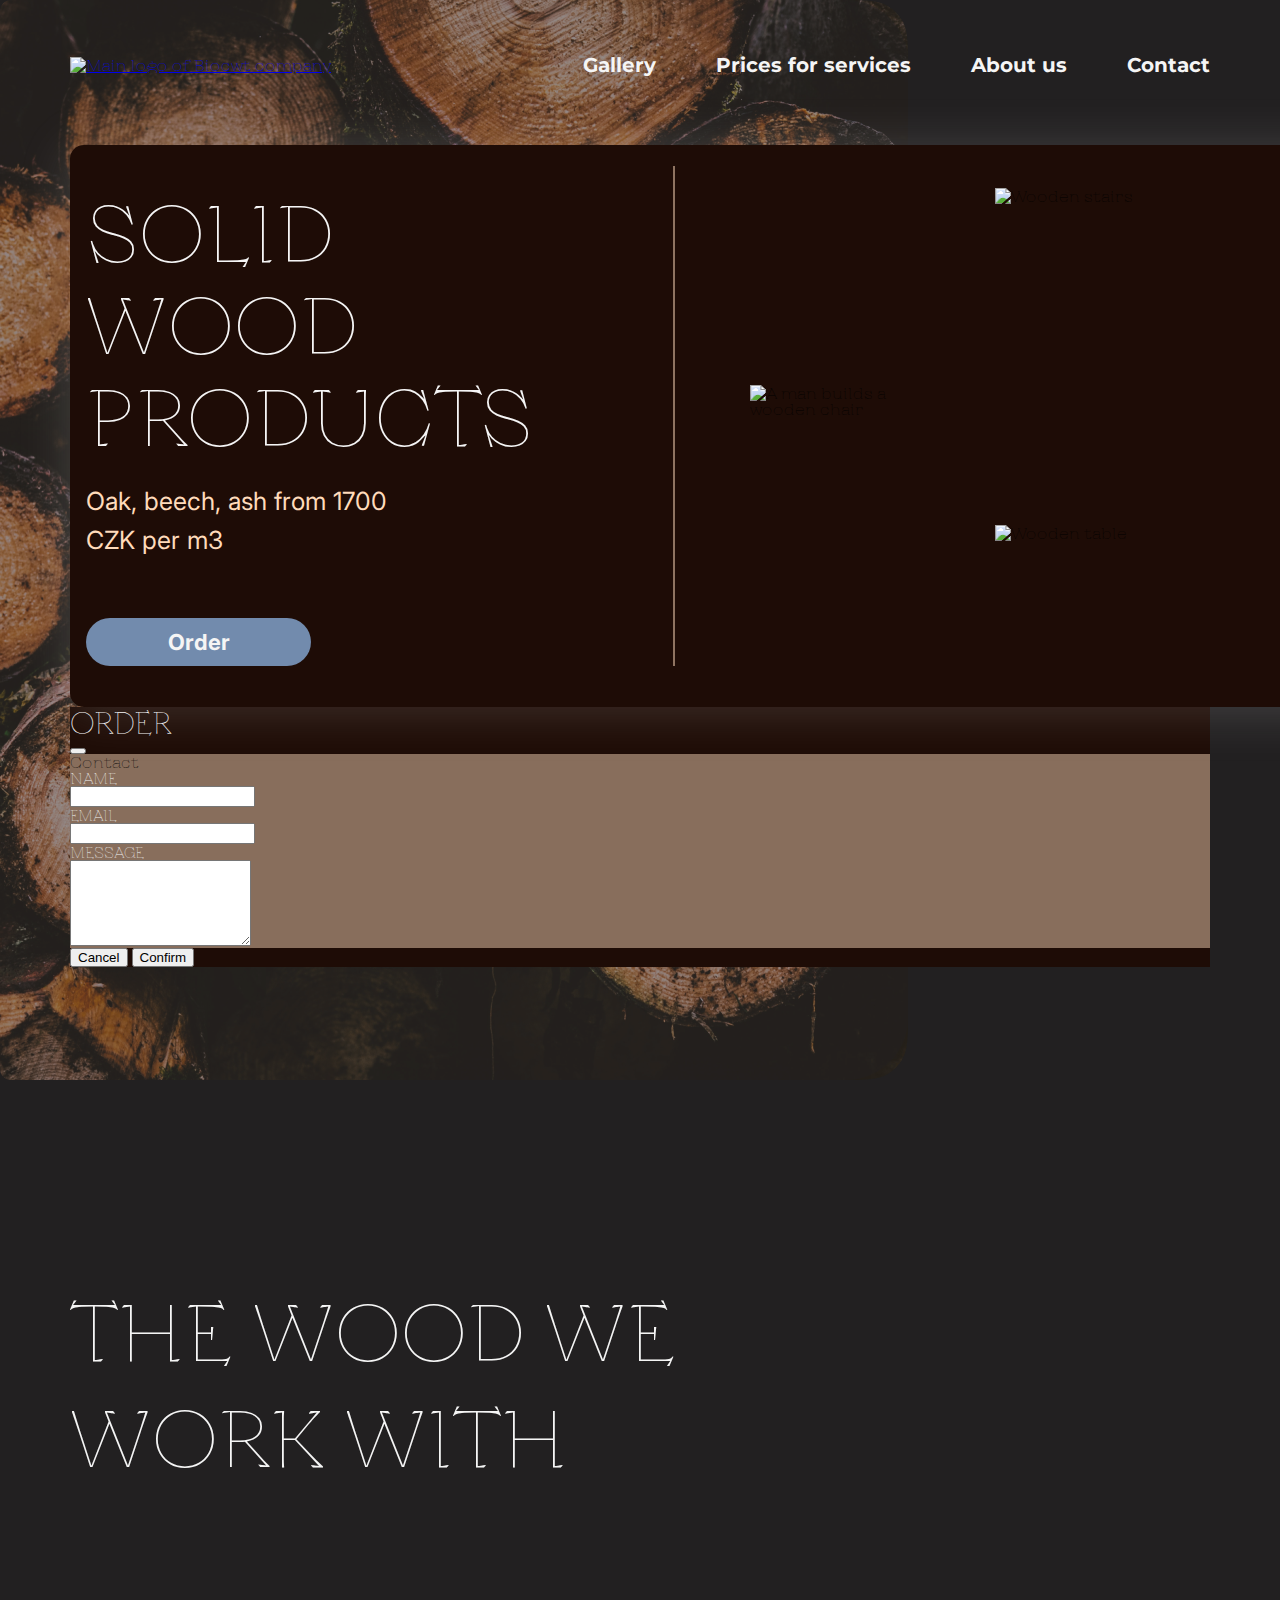
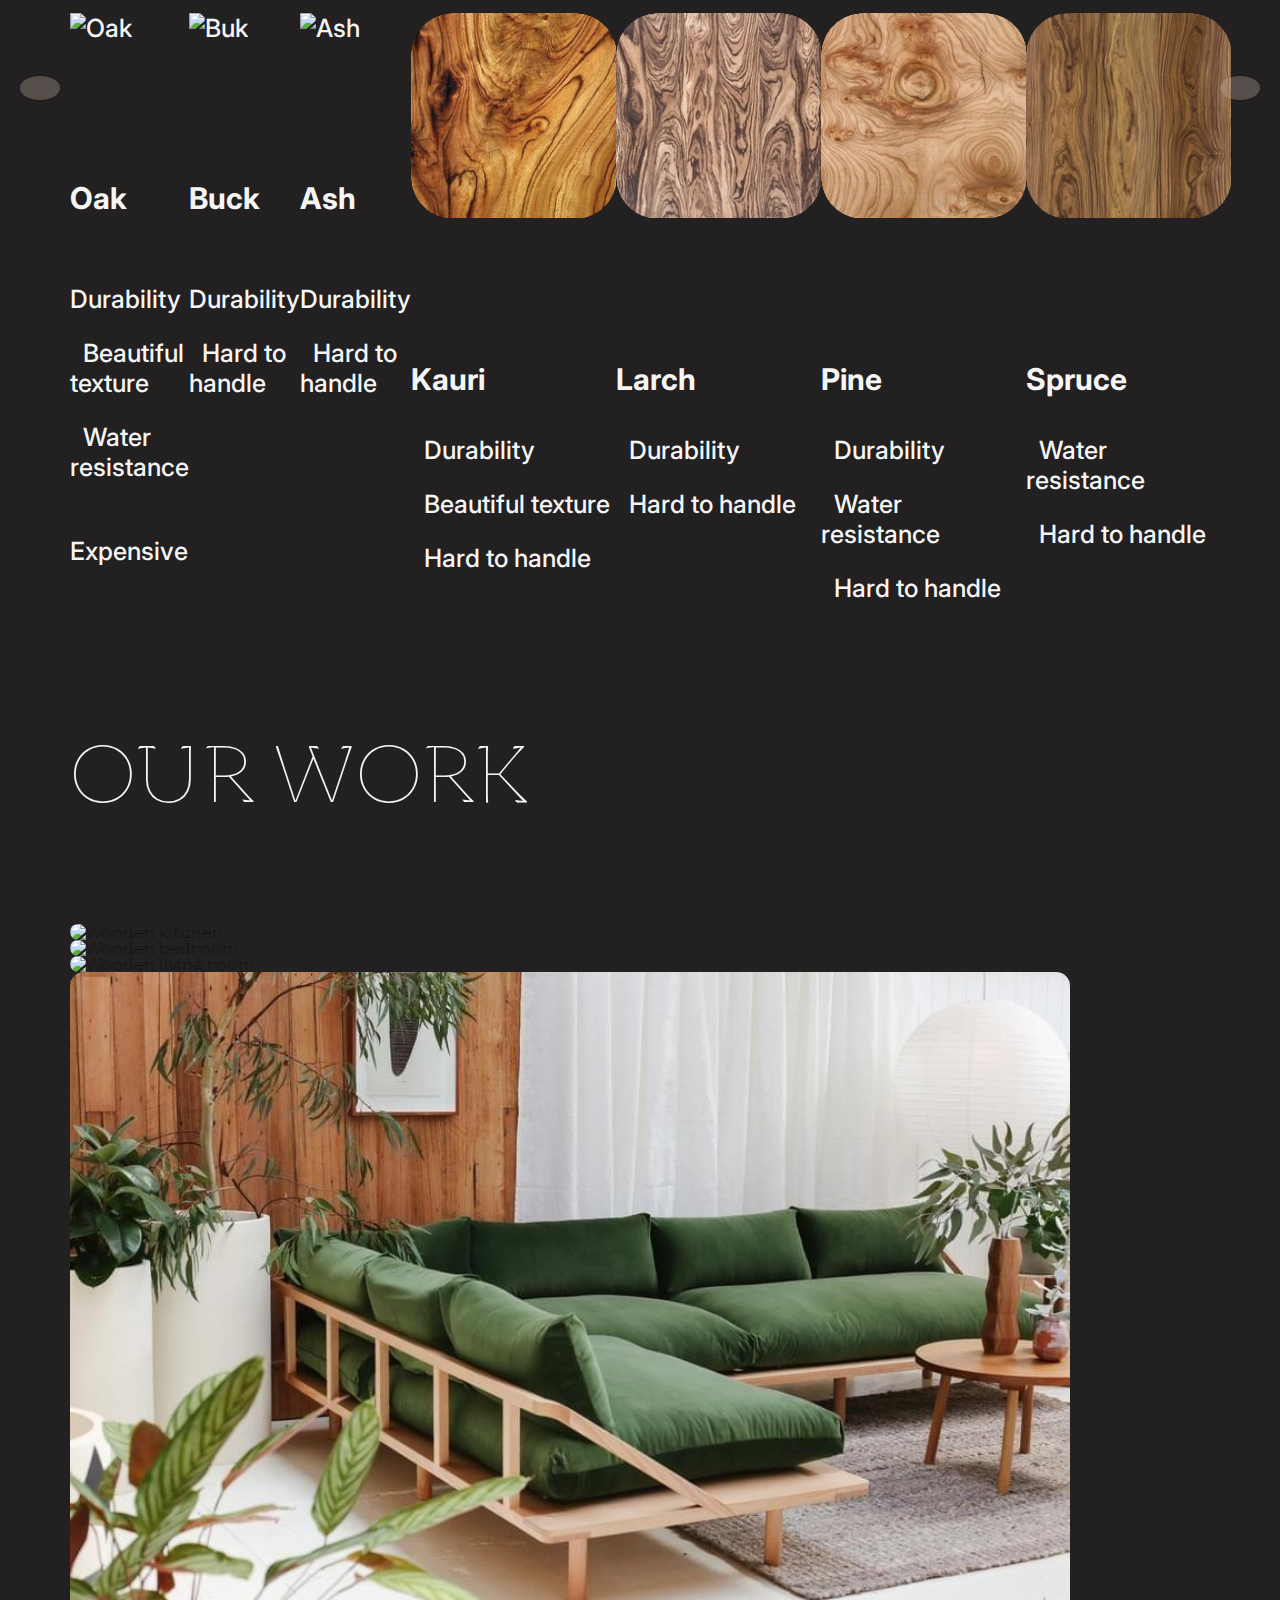
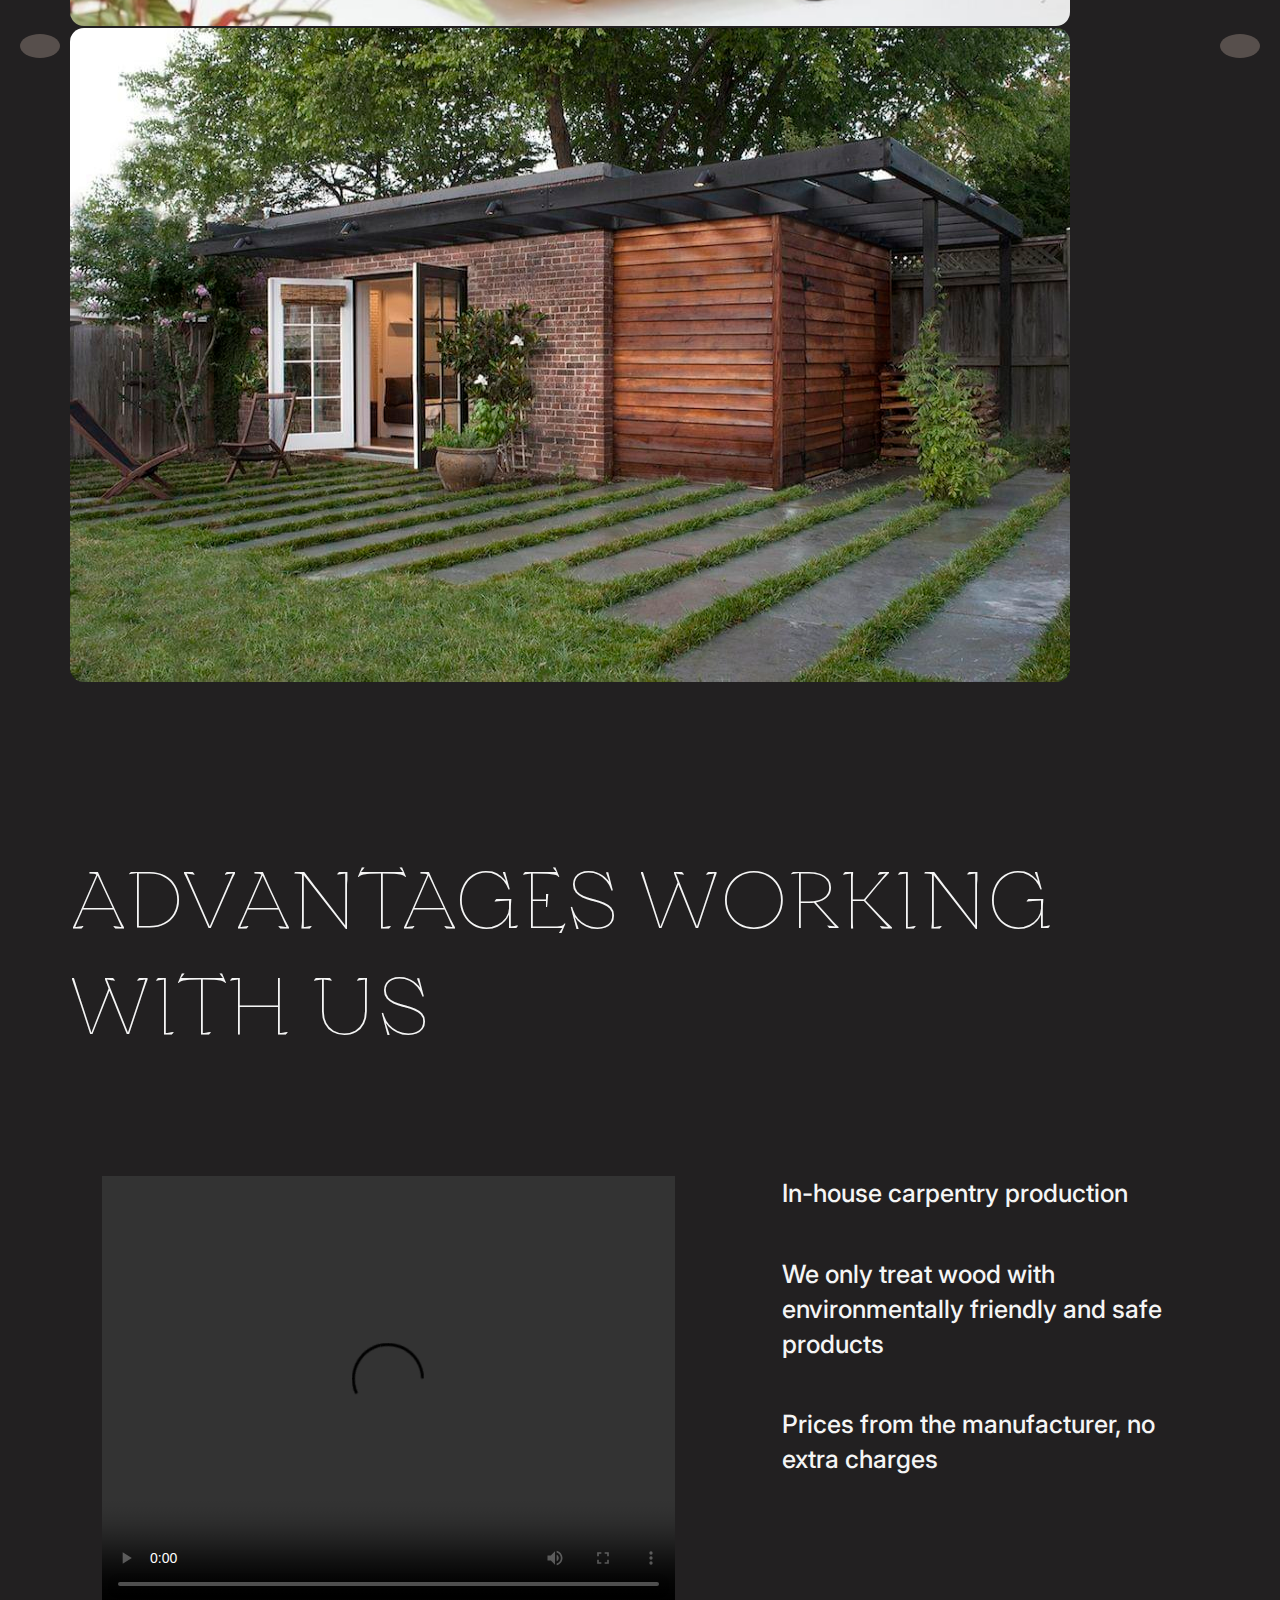
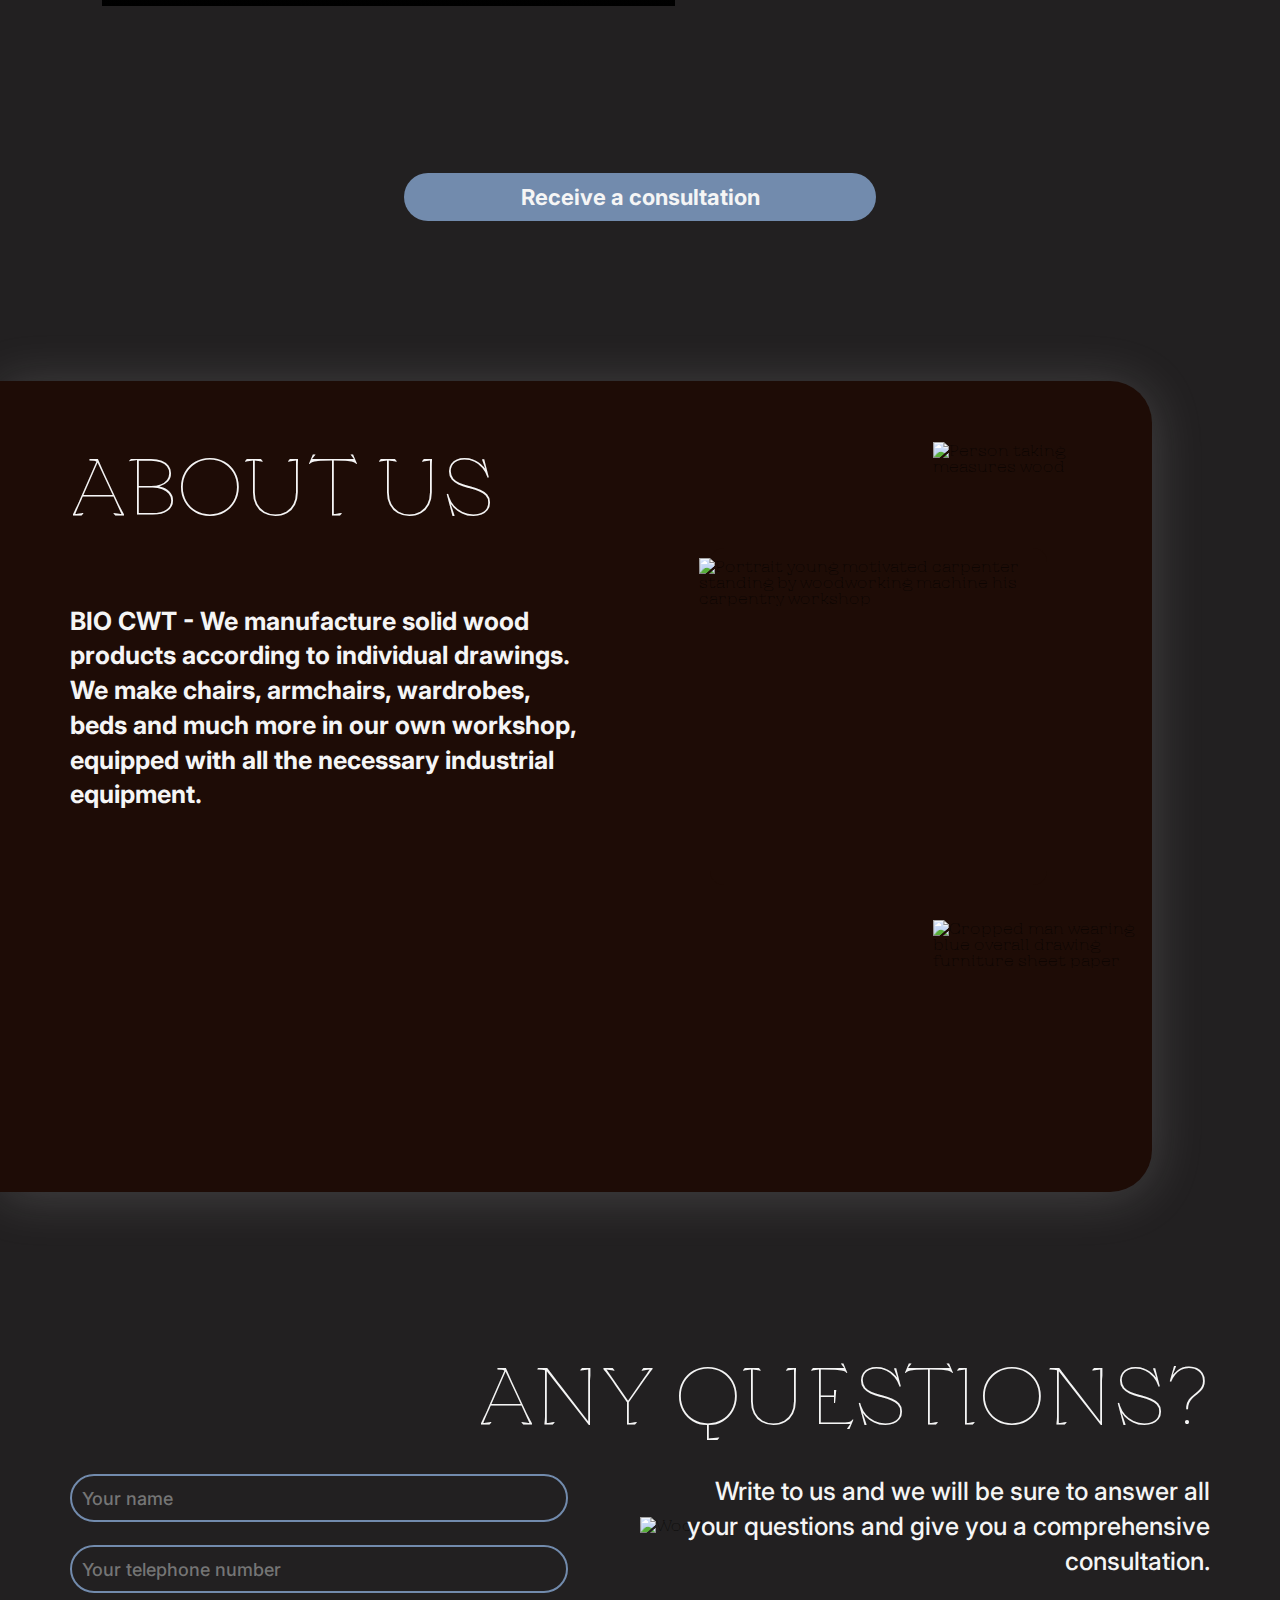
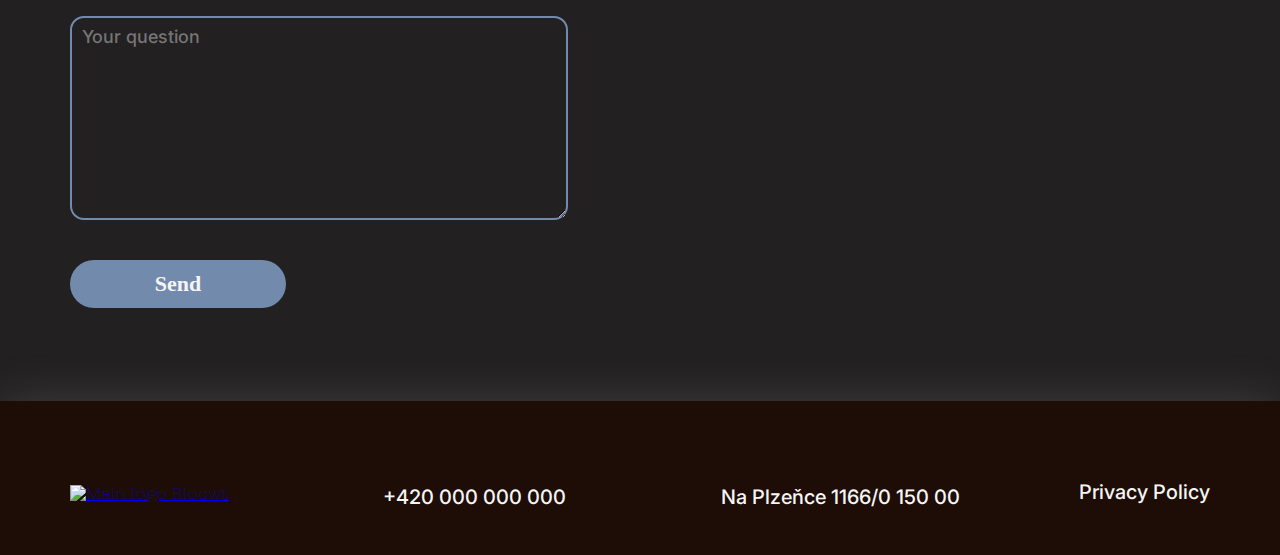
==== commit f99c7fed: "Initial commit" ====
--- a/index.html
+++ b/index.html
@@ -348,5 +348,79 @@
     <script src="https://cdnjs.cloudflare.com/ajax/libs/tiny-slider/2.9.4/min/tiny-slider.js" integrity="sha512-j+F4W//4Pu39at5I8HC8q2l1BNz4OF3ju39HyWeqKQagW6ww3ZF9gFcu8rzUbyTDY7gEo/vqqzGte0UPpo65QQ==" crossorigin="anonymous" referrerpolicy="no-referrer"></script>
     <script src="https://cdn.jsdelivr.net/npm/bootstrap@5.2.2/dist/js/bootstrap.bundle.min.js" integrity="sha384-OERcA2EqjJCMA+/3y+gxIOqMEjwtxJY7qPCqsdltbNJuaOe923+mo//f6V8Qbsw3" crossorigin="anonymous"></script>
     <script src="./js/script.min.js"></script>
+    <script>
+        let secondSlider = document.getElementById('#center');
+
+        secondSlider = tns({
+        container: '#center',
+        items: 1,
+        gutter: 20,
+        center: true,
+        fixedWidth: 300,
+        controls: true,
+        autoplay: true,
+        loop: true,
+        mouseDrag: true,
+        autoplayButtonOutput: false,
+        controlsPosition: "bottom",
+        navPosition: "bottom",
+        controlsContainer: "#custom-control-2",
+        responsive: {
+        576: {
+            edgePadding: 0,
+            gutter: 20,
+            items: 1,
+            
+        },
+        768: {
+            gutter: 20,
+            fixedWidth: 600,
+            edgePadding: 20,
+            items: 1,
+        },
+        1170: {
+            items: 1,
+            gutter: 20,
+            edgePadding: 20,
+            fixedWidth: 1000,
+        }
+        }
+        });
+
+        let slider = document.querySelector('.my-slider');
+
+        slider = tns({
+        container: '.my-slider',
+        items: 2,
+        gutter: 10,
+        edgePadding: 20,
+        center: true,
+        controls: true,
+        controlsPosition: "bottom",
+        navPosition: "bottom",
+        autoplay: true,
+        mouseDrag: true,
+        loop: true,
+        autoplayButtonOutput: false,
+        controlsContainer: "#custom-control",
+        responsive: {
+        576: {
+            edgePadding: 20,
+            gutter: 20,
+            items: 3,
+            
+        },
+        768: {
+            gutter: 30,
+            items: 4,
+        },
+        960: {
+            items: 4,
+            gutter: 10,
+            fixedWidth: 300,
+        }
+        }
+    });
+    </script>
 </body>
 </html>--- a/css/style.min.css
+++ b/css/style.min.css
@@ -1,2 +1,2 @@
-a,abbr,acronym,address,applet,article,aside,audio,b,big,blockquote,body,canvas,caption,center,cite,code,dd,del,details,dfn,div,dl,dt,em,embed,fieldset,figcaption,figure,footer,form,h1,h2,h3,h4,h5,h6,header,hgroup,html,i,iframe,img,ins,kbd,label,legend,li,mark,menu,nav,object,ol,output,p,pre,q,ruby,s,samp,section,small,span,strike,strong,sub,summary,sup,table,tbody,td,tfoot,th,thead,time,tr,tt,u,ul,var,video{margin:0;padding:0;border:0;font-size:100%;font:inherit;vertical-align:baseline}article,aside,details,figcaption,figure,footer,header,hgroup,menu,nav,section{display:block}body{line-height:1}ol,ul{list-style:none}blockquote,q{quotes:none}blockquote:after,blockquote:before,q:after,q:before{content:"";content:none}table{border-collapse:collapse;border-spacing:0}.control{display:none;list-style:none}.control li{position:absolute;z-index:99;top:60%;color:#fff;background:hsla(20,23%,72%,.3254901961);padding:12px 20px;border-radius:50%;cursor:pointer;transition:.3s}.control li:hover{background:rgba(255,219,187,.4745098039)}.control li.prev{left:20px}.control li.next{right:20px}.tns-nav{text-align:center;margin-top:15px;margin-bottom:15px}.tns-nav button{height:13px;width:8px;background-color:#a5a5a5;border:none;margin-left:7px;border-radius:50%}.tns-nav .tns-nav-active{background-color:#000}#myBtn{display:none;position:fixed;bottom:20px;right:30px;z-index:99;font-size:18px;border:none;outline:none;background-color:rgba(124,97,88,.5411764706);color:#fff;cursor:pointer;padding:20px;border-radius:30%}#myBtn:hover{background-color:#7a574b}@font-face{font-family:KyivType Sans;src:url(../fonts/kyiv-type/regular.woff2) format("woff2"),url(../fonts/kyiv-type/regular.woff) format("woff");font-style:normal;font-weight:500}.line{position:relative}.line:before{content:"";position:absolute;width:100%;height:2px;border-radius:4px;background-color:#d4c1b6;bottom:0;left:0;transform-origin:right;transform:scaleX(0);transition:transform .3s ease-in-out}.line:hover:before{transform-origin:left;transform:scaleX(1)}*{box-sizing:border-box;line-height:1}*,body{scroll-behavior:smooth}body{background-color:#222021;font-family:KyivType Sans,Arial,Helvetica,sans-serif;overflow-x:hidden}.container{margin:0 auto;padding:0 15px;max-width:1170px}header .container{display:-ms-flexbox;display:flex;-ms-flex-direction:row;flex-direction:row;-ms-flex-align:center;align-items:center;-ms-flex-pack:justify;justify-content:space-between;min-height:80px}header .container .menu-btn{width:30px;height:30px;position:relative;z-index:2;overflow:hidden;z-index:999;cursor:pointer}header .container .menu-btn span{width:30px;height:2px;position:absolute;top:50%;left:50%;transform:translate(-50%,-50%);background-color:#fff;transition:all .5s}header .container .menu-btn:hover span{background-color:#d5dcee}header .container .menu-btn span:nth-of-type(2){top:calc(50% - 5px)}header .container .menu-btn span:nth-of-type(3){top:calc(50% + 5px)}header .container .menu-btn.active span:first-of-type{display:none}header .container .menu-btn.active span:nth-of-type(2){top:50%;transform:translate(-50%) rotate(45deg)}header .container .menu-btn.active span:nth-of-type(3){top:50%;transform:translate(-50%) rotate(-45deg)}header .container .menu{position:fixed;top:0;left:0;width:80%;height:100%;padding:15px;padding-top:55px;background:#222021;transform:translateX(-100%);transition:transform .5s;z-index:999}header .container .menu-list{display:-ms-flexbox;display:flex;-ms-flex-direction:column;flex-direction:column;-ms-flex-align:start;align-items:flex-start}header .container .menu-list__item a{text-decoration:none;font-family:Montserrat;font-style:normal;font-weight:700;font-size:20px;color:#f5f5f5;transition:.3s}header .container .menu-list__item:not(:last-child){margin-bottom:25px}header .container .menu.active{transform:translateX(0)}header .container .menu li{list-style-type:none}header .container .menu .menu-list__item:hover a{color:#d4c1b6}header .container img{width:84px;height:36px}.landing{margin-top:-80px;padding-top:80px;padding-bottom:150px;background-image:url(../img/landing-image-mobile-bg.png);background-repeat:no-repeat}.landing .container .black{position:relative;margin-right:-15px;min-height:280px;background-color:#1e0c06;box-shadow:0 4px 52px hsla(0,0%,96%,.17);border-radius:14px 0 0 14px}.landing .container .titles{display:-ms-flexbox;display:flex;-ms-flex-direction:column;flex-direction:column;width:100%;padding:39px 16px 16px}.landing .container .titles h2{font-family:KyivType Sans;font-style:normal;font-weight:500;font-size:30px;text-transform:uppercase;color:#f5f5f5;margin-bottom:9px}.landing .container .titles p{font-family:Inter;font-style:normal;font-weight:500;font-size:15px;color:#ffdbbb;line-height:18px;max-width:165px;margin-bottom:20px}.landing .container .titles button{width:86px;min-height:21px;background:#728bad;border:1px solid transparent;border-radius:42px;font-family:Inter;font-style:normal;font-weight:700;font-size:15px;color:#f5f5f5;cursor:pointer;transition:.3s}.landing .container .titles button:hover{background-color:#d5dcee;color:#8e3921}.landing .container .titles button:after{content:"";position:absolute;top:231px;width:70%;height:1px;background:#ffdbbb;left:50%;right:50%;transform:translate(-50%,-50%)}.landing .container .pictures img{width:90px;height:auto}.landing .container .pictures .img-1{top:45%;left:65%;position:absolute}.landing .container .pictures .img-2{top:90%;left:10%;position:absolute;z-index:888}.landing .container .pictures .img-3{top:115%;left:50%;position:absolute;z-index:888}.works{position:relative;padding-top:100px;padding-bottom:55px;background-color:#222021}.works .container .control{display:none;list-style:none}.works .container .control li{position:absolute;z-index:99;top:50%;transform:translateY(-50%);color:#fff;background:hsla(20,23%,72%,.3254901961);padding:12px 20px;border-radius:50%;cursor:pointer;transition:.3s}.works .container .control li:hover{background:rgba(255,219,187,.4745098039)}.works .container .control li.prev{left:20px}.works .container .control li.next{right:20px}.works .container .tns-nav{text-align:center;margin-top:45px;margin-bottom:15px}.works .container .tns-nav button{height:13px;width:8px;background-color:#a5a5a5;border:none;margin-left:7px;border-radius:50%}.works .container .tns-nav .tns-nav-active{background-color:#000}.works .container h2{font-family:KyivType Sans;font-style:normal;font-weight:500;font-size:30px;line-height:132.9%;color:#f5f5f5;width:100%;text-transform:uppercase;margin-bottom:90px}.works .container .work-lists{display:-ms-flexbox;display:flex;-ms-flex-direction:row;flex-direction:row;-ms-flex-pack:justify;justify-content:space-between}.works .container .work-lists ul{cursor:pointer}.works .container .work-lists li{font-family:Inter;font-style:normal;font-weight:500;font-size:15px;line-height:15px;color:#f5f5f5}.works .container .work-lists li:not(:last-child){margin-bottom:7px}.works .container .work-lists img{width:90px;height:auto;margin-bottom:16px}.works .container .work-lists .title{font-family:Inter;font-style:normal;font-weight:700;font-size:20px;line-height:24px;color:#f5f5f5;margin-bottom:20px}.works .container .work-lists .buck{padding-top:25px}.works .container .work-lists .check:before{content:url(../img/check.svg);width:13px;margin-right:13px}.works .container .work-lists .cross:before{content:url(../img/cross.svg);width:13px;margin-right:13px}.gallery{position:relative;padding-top:83px;padding-bottom:25px}.gallery .container h2{font-family:KyivType Sans;font-style:normal;font-weight:500;font-size:30px;line-height:132.9%;text-transform:uppercase;color:#f5f5f5;margin-bottom:46px}.gallery .container img{width:300px;height:200px;border-radius:14px;cursor:pointer;transition:.3s}.advantages{padding-top:93px;padding-bottom:92px}.advantages .container h2{font-family:KyivType Sans;font-style:normal;font-weight:500;font-size:30px;line-height:132.9%;text-transform:uppercase;color:#f5f5f5;margin-bottom:46px}.advantages .container ul li{font-family:Inter;font-style:normal;font-weight:500;font-size:15px;line-height:139.4%;color:#f5f5f5}.advantages .container ul li:not(:last-child){margin-bottom:11px}.advantages .container ul li:last-child{margin-bottom:46px}.advantages .container .video{width:100%;display:-ms-flexbox;display:flex;-ms-flex-pack:center;justify-content:center}.advantages .container video{width:90%;height:auto;margin-bottom:46px}.advantages .container button{width:100%;min-height:33px;background:#728bad;border:1px solid transparent;border-radius:42px;font-family:Inter;font-style:normal;font-weight:700;font-size:15px;color:#f5f5f5;cursor:pointer;transition:.3s}.advantages .container button:hover{background-color:#d5dcee;color:#8e3921}.about{position:relative;padding-bottom:260px}.about .black{position:absolute;width:90vw;min-height:100%;top:0;left:0;z-index:-1;background-color:#1e0c06;border-radius:0 42px 42px 0;box-shadow:0 4px 52px hsla(0,0%,96%,.17)}.about .container{position:relative;padding-right:50px;padding-top:50px;padding-bottom:120px}.about .container h2{font-family:KyivType Sans;font-style:normal;font-weight:500;font-size:30px;text-transform:uppercase;color:#f5f5f5;margin-bottom:38px}.about .container p{font-family:Inter;font-style:normal;font-weight:700;font-size:15px;line-height:139.4%;color:#f5f5f5}.about .container .img-1{width:111px;position:absolute;top:75%;left:55%}.about .container .img-2{width:182px;position:absolute;top:85%;left:10%;z-index:888}.about .container .titles:before{content:"";position:absolute;top:82%;left:12%;width:182px;height:182px;background:#1e0c06;border-radius:14px;z-index:777}.about .container .img-3{width:111px;position:absolute;top:138%;left:45%}.about-link{margin-top:50px}.questions{padding-top:77px;padding-bottom:93px}.questions .container h2{font-family:KyivType Sans;font-style:normal;font-weight:500;font-size:30px;text-transform:uppercase;color:#f5f5f5;margin-bottom:11px}.questions .container p{font-family:Inter;font-style:normal;font-weight:500;font-size:15px;line-height:139.4%;color:#f5f5f5;margin-bottom:46px}.questions .container .forms{position:relative}.questions .container .forms input{min-height:40px;border:2px solid #728bad;border-radius:42px;margin-bottom:12px}.questions .container .forms input,.questions .container .forms textarea{width:100%;background-color:transparent;color:rgba(213,220,238,.8980392157);padding:10px;font-family:Inter;font-style:normal;font-weight:500;font-size:18px}.questions .container .forms textarea{border:2px solid #728bad;border-radius:14px;margin-bottom:23px}.questions .container .forms button{width:92px;min-height:34px;background:#728bad;border-radius:42px;border:1px solid transparent;font-family:Saira;font-style:normal;font-weight:700;font-size:15px;line-height:24px;color:#f5f5f5;transition:.3s;cursor:pointer}.questions .container .forms button:hover{background-color:#d5dcee;color:#8e3921}.questions .container .forms img{display:none}footer{padding-top:73px;padding-bottom:43px;background-color:#1e0c06;box-shadow:0 4px 52px hsla(0,0%,96%,.17)}footer .container{-ms-flex-align:center;align-items:center;-ms-flex-pack:center;justify-content:center}footer .container,footer .container div{display:-ms-flexbox;display:flex;-ms-flex-direction:column;flex-direction:column}footer .container div img{width:84px;height:36px;margin-bottom:43px}footer .container .tel{margin-bottom:17px}footer .container .locations{margin-bottom:35px}footer .container span{font-family:Montserrat;font-style:normal;font-weight:500;font-size:15px;line-height:139.4%;color:#f5f5f5}footer .container svg{width:24px;height:24px}footer .container span a{text-decoration:none;color:#f5f5f5}.contact{padding-top:23px}.contact .container{display:-ms-flexbox;display:flex;-ms-flex-direction:column;flex-direction:column}.contact .container h2{font-family:KyivType Sans;font-style:normal;font-weight:500;font-size:30px;line-height:132.9%;text-transform:uppercase;color:#f5f5f5;margin-bottom:41px}.contact .container span{font-family:Montserrat;font-style:normal;font-weight:500;font-size:20px;line-height:139.4%;color:#f5f5f5}.contact .container svg{width:24px;height:24px}.contact .container span a{text-decoration:none;color:#f5f5f5}.contact .container .tel{margin-bottom:30px}.contact .container .locations{margin-bottom:49px;cursor:pointer}.contact .container .locations span{display:-ms-flexbox;display:flex}.contact .container .locations .icon{margin-right:5px}.contact .container #map{border-radius:42px}.prices .container h2{font-family:KyivType Sans;font-style:normal;font-weight:500;font-size:30px;line-height:132.9%;text-transform:uppercase;color:#f5f5f5;margin-bottom:100px}.prices .container #slider-prices img{width:300px}.prices .container #slider-prices div{cursor:pointer;height:400px;transition:height .5s}.prices .container #slider-prices div:hover{height:900px}.fail{padding-bottom:50px;background-image:url(../img/landing-image-desk-bg.png);background-repeat:no-repeat;min-height:100vh}.fail .container{display:-ms-flexbox;display:flex;-ms-flex-direction:column;flex-direction:column;-ms-flex-pack:center;justify-content:center;-ms-flex-align:center;align-items:center}.fail .container h2{font-size:60px}.fail .container h2,.fail .container h3{font-family:KyivType Sans;font-style:normal;font-weight:500;line-height:107.9%;color:#f5f5f5}.fail .container h3{font-size:40px;margin-bottom:25px}.fail .container p{font-family:Inter;font-style:normal;font-weight:400;font-size:20px;line-height:36px;text-align:center;color:#ffdbbb;margin-bottom:25px}.fail .container button{cursor:pointer;width:100%;max-width:444px;min-height:38px;background:#728bad;border:1px solid transparent;border-radius:42px;transition:.3s}.fail .container button a{text-decoration:none;font-family:Inter;font-style:normal;font-weight:700;font-size:20px;color:#f5f5f5}.fail .container button:hover a{color:#8e3921}.fail .container button:hover{background-color:#d5dcee}.header-links{background:#1e0c06;box-shadow:0 -8px 52px hsla(0,0%,93%,.17);border-radius:0 0 49px 49px;min-height:50px}@media only screen and (min-width:768px){.container{margin:0 auto;padding:0 15px;max-width:1170px}.landing .container .black{padding-bottom:100px}.landing .container .titles{display:-ms-flexbox;display:flex;-ms-flex-direction:column;flex-direction:column;width:100%;max-width:400px}.landing .container .titles h2{font-size:60px;margin-bottom:29px}.landing .container .titles p{max-width:165px;margin-bottom:40px}.landing .container .titles button{width:186px;min-height:41px}.landing .container .titles button:after{top:231px;width:1px;height:290px;left:50%;right:50%;transform:translate(-50%,-60%)}.landing .container .pictures img{width:120px;height:auto}.landing .container .pictures .img-1{top:5%;left:75%;position:absolute}.landing .container .pictures .img-2{top:40%;left:55%;position:absolute;z-index:888}.landing .container .pictures .img-3{top:60%;left:75%;position:absolute;z-index:888}.works{padding-top:0}.works .container h2{font-size:60px;margin-bottom:90px}.works .container .work-lists li:not(:last-child){margin-bottom:7px}.works .container .work-lists img{width:110px;height:auto;margin-bottom:26px}.works .container .work-lists .title{font-size:25px;margin-bottom:20px}.gallery .container .control{display:block}.gallery .container h2{font-size:60px;margin-bottom:100px}.gallery .container img{width:600px;height:454px;border-radius:14px}.advantages .container .inside{display:-ms-flexbox;display:flex;-ms-flex-direction:column;flex-direction:column;-ms-flex-pack:center;justify-content:center;-ms-flex-align:center;align-items:center}.advantages .container h2{font-size:60px;margin-bottom:46px}.advantages .container ul li{font-size:20px}.advantages .container button{width:100%;max-width:350px;min-height:33px}.about .container h2{font-size:60px}.about .container p{font-size:20px;max-width:400px}.about .container .img-1{width:111px;position:absolute;top:61px;left:75%}.about .container .img-2{width:182px;position:absolute;top:120px;left:55%;z-index:888}.about .container .titles:before{content:"";position:absolute;top:110px;left:57%;width:182px;height:182px;background:#1e0c06;border-radius:14px;z-index:777}.about .container .img-3{width:111px;position:absolute;top:350px;left:70%}.questions .container h2{font-size:60px;margin-bottom:21px}.questions .container p{font-size:20px;margin-bottom:46px}.questions .container form{width:100%;display:-ms-flexbox;display:flex;-ms-flex-direction:column;flex-direction:column;-ms-flex-align:start;align-items:flex-start}.questions .container .forms input{width:100%;max-width:600px;min-height:40px}.questions .container .forms textarea{width:100%;max-width:600px}.questions .container .forms button{width:216px;min-height:44px}.questions .container .forms img{display:block;width:unset;height:unset;position:absolute;top:10%;left:60%;z-index:-1}footer .container{-ms-flex-align:center;align-items:center;-ms-flex-pack:justify;justify-content:space-between}footer .container,footer .container div{display:-ms-flexbox;display:flex;-ms-flex-direction:row;flex-direction:row}footer .container .locations,footer .container .tel,footer .container div img{margin-bottom:0}footer .container span{font-size:15px}footer .container svg{width:20px;height:20px}.contact{padding-top:60px}.contact .container h2{font-size:80px;margin-bottom:41px}.contact .container span{font-size:20px}.contact .container svg{width:24px;height:24px}.contact .container span a{text-decoration:none;color:#f5f5f5}.contact .container .tel{margin-bottom:30px}.contact .container .locations{margin-bottom:49px}.prices{padding-top:50px}.prices .container h2{font-size:80px}.prices .container #slider-prices img{width:400px}.fail .container{display:-ms-flexbox;display:flex;-ms-flex-direction:column;flex-direction:column;-ms-flex-pack:center;justify-content:center;-ms-flex-align:center;align-items:center}.fail .container h2{font-size:150px}.fail .container h3{font-size:90px;margin-bottom:25px}.fail .container p{font-size:20px;color:#ffdbbb;margin-bottom:25px}.fail .container button{width:100%;max-width:444px;min-height:48px}.fail .container button a{font-size:25px}.header-links{background:#1e0c06;box-shadow:0 -8px 52px hsla(0,0%,93%,.17);border-radius:0 0 49px 49px;min-height:90px}}@media only screen and (min-width:1170px){.container{margin:0 auto;padding:0 15px;min-width:1170px}header{padding-top:25px}header .container{display:-ms-flexbox;display:flex;-ms-flex-direction:row;flex-direction:row;-ms-flex-align:center;align-items:center;-ms-flex-pack:justify;justify-content:space-between;min-height:80px}header .container .menu-btn{display:none}header .container .menu{position:relative;top:unset;left:unset;width:unset;height:unset;padding:unset;padding-top:unset;background:unset;transform:unset;transition:transform .5s;z-index:999}header .container .menu-list{display:-ms-flexbox;display:flex;-ms-flex-direction:row;flex-direction:row;-ms-flex-align:center;align-items:center}header .container .menu-list__item a{text-decoration:none;font-family:Montserrat;font-style:normal;font-weight:700;font-size:20px;color:#f5f5f5}header .container .menu-list__item:not(:last-child){margin-bottom:0;margin-right:60px}header .container .menu.active{transform:unset}header .container .menu li{list-style-type:none}header .container img{width:130px;height:53px}.landing{margin-top:-110px;padding-top:150px;padding-bottom:150px;background-image:url(../img/landing-image-desk-bg.png);background-repeat:no-repeat}.landing .container .black{position:relative;margin-right:-585px;padding-bottom:25px}.landing .container .titles{display:-ms-flexbox;display:flex;-ms-flex-direction:column;flex-direction:column;max-width:500px;padding:39px 16px 16px}.landing .container .titles h2{font-family:KyivType Sans;font-style:normal;font-weight:500;font-size:80px;line-height:115.4%;text-transform:uppercase;color:#f5f5f5;margin-bottom:22px}.landing .container .titles p{font-family:Inter;font-style:normal;font-weight:400;font-size:25px;line-height:39px;color:#ffdbbb;max-width:333px;margin-bottom:58px}.landing .container .titles button{width:225px;min-height:48px;background:#728bad;border:1px solid transparent;border-radius:42px;font-family:Inter;font-style:normal;font-weight:700;font-size:22px;line-height:36px;color:#f5f5f5}.landing .container .titles button:after{content:"";position:absolute;top:231px;width:1px;height:500px;left:35%;right:50%;transform:translate(-50%,-42%)}.landing .container .pictures img{width:205px;height:205px}.landing .container .pictures .img-1{position:absolute;top:240px;left:680px}.landing .container .pictures .img-2{position:absolute;top:43px;left:925px;z-index:888}.landing .container .pictures .img-3{position:absolute;top:380px;left:925px;z-index:888}.works{position:relative;padding-top:160px;padding-bottom:55px}.works .container .control{display:block}.works .container h2{font-family:KyivType Sans;font-style:normal;font-weight:500;font-size:80px;line-height:132.9%;text-transform:uppercase;color:#f5f5f5;max-width:746px;margin-bottom:125px}.works .container .work-lists{display:-ms-flexbox;display:flex;-ms-flex-direction:row;flex-direction:row;-ms-flex-pack:justify;justify-content:space-between}.works .container .work-lists li{font-family:Inter;font-style:normal;font-weight:500;font-size:25px;line-height:30px;color:#f5f5f5}.works .container .work-lists li:not(:last-child){margin-bottom:24px}.works .container .work-lists img{width:205px;height:205px;margin-bottom:113px}.works .container .work-lists .title{font-family:Inter;font-style:normal;font-weight:700;font-size:30px;line-height:36px;color:#f5f5f5;margin-bottom:38px}.works .container .work-lists .buck{padding-top:0}.gallery{padding-top:60px;padding-bottom:0}.gallery .container .control{display:block}.gallery .container h2{font-family:KyivType Sans;font-style:normal;font-weight:500;font-size:80px;line-height:132.9%;text-transform:uppercase;color:#f5f5f5;margin-bottom:100px}.gallery .container img{width:1000px;height:654px;border-radius:14px}.advantages{padding-top:160px;padding-bottom:160px}.advantages .container h2{font-family:KyivType Sans;font-style:normal;font-weight:500;font-size:80px;line-height:132.9%;text-transform:uppercase;color:#f5f5f5;max-width:1040px;margin-bottom:121px}.advantages .container ul li{font-family:Inter;font-style:normal;font-weight:500;font-size:25px;line-height:139.4%;color:#f5f5f5}.advantages .container .inside{display:-ms-flexbox;display:flex;-ms-flex-direction:column;flex-direction:column;-ms-flex-pack:center;justify-content:center;-ms-flex-align:center;align-items:center}.advantages .container .inside-div{display:-ms-flexbox;display:flex;-ms-flex-direction:row-reverse;flex-direction:row-reverse;margin-bottom:121px}.advantages .container ul li:not(:last-child){margin-bottom:46px}.advantages .container ul li:last-child{margin-bottom:0}.advantages .container .video{margin-right:75px}.advantages .container button{width:100%;min-height:48px;max-width:472px;background:#728bad;border:1px solid transparent;border-radius:42px;font-family:Inter;font-style:normal;font-weight:700;font-size:22px;color:#f5f5f5}.about{position:relative;padding-bottom:260px}.about .black{position:absolute;width:90vw;min-height:100%;top:0;left:0;z-index:-1}.about .container{padding-right:50px;padding-top:50px;padding-bottom:120px}.about .container h2{font-weight:500;font-size:80px;line-height:132.9%;text-transform:uppercase;color:#f5f5f5;margin-bottom:67px}.about .container p{font-weight:700;font-size:25px;line-height:139.4%;color:#f5f5f5;max-width:516px}.about .container .img-1{width:205px;position:absolute;top:61px;left:75%}.about .container .img-2{width:337px;position:absolute;top:177px;left:55%;z-index:999}.about .container .titles:before{content:"";position:absolute;top:167px;left:56%;width:337px;height:337px}.about .container .img-3{width:205px;position:absolute;top:539px;left:75%}.questions{padding-top:160px;padding-bottom:93px}.questions .container h2{text-align:end;font-family:KyivType Sans;font-style:normal;font-weight:500;font-size:80px;text-transform:uppercase;color:#f5f5f5;margin-bottom:42px}.questions .container p{font-family:Inter;font-style:normal;font-weight:500;font-size:25px;line-height:139.4%;text-align:right;color:#f5f5f5;margin-bottom:0;max-width:546px}.questions .container .forms{position:relative;display:-ms-flexbox;display:flex;-ms-flex-direction:row-reverse;flex-direction:row-reverse}.questions .container .forms input{max-width:498px;min-height:48px;border:2px solid #728bad;background-color:transparent;border-radius:42px;padding:10px;font-size:18px;margin-bottom:23px}.questions .container .forms textarea{width:100%;max-width:498px;padding:10px;font-size:18px;border-radius:14px;background-color:transparent;margin-bottom:40px}.questions .container .forms button{width:100%;max-width:216px;min-height:48px;background:#728bad;border-radius:42px;border:1px solid transparent;font-size:22px;line-height:24px}.questions .container .forms img{display:block;width:unset;height:unset;position:absolute;top:10%;left:50%;z-index:-1}footer{padding-top:73px;padding-bottom:43px;background-color:#1e0c06;box-shadow:0 4px 52px hsla(0,0%,96%,.17)}footer .container{-ms-flex-align:center;align-items:center;-ms-flex-pack:justify;justify-content:space-between}footer .container,footer .container div{display:-ms-flexbox;display:flex;-ms-flex-direction:row;flex-direction:row}footer .container div img{width:130px;height:53px;margin-bottom:0}footer .container .input{font-size:22}footer .container .locations,footer .container .tel{margin-bottom:0}footer .container span{font-family:Inter;font-style:normal;font-weight:500;font-size:20px;line-height:139.4%;color:#f5f5f5}footer .container svg{width:30px;height:30px}.prices .container #slider-prices img{width:600px}.fail .container h2{font-size:500px}.fail .container h3{font-size:90px;margin-bottom:25px}.fail .container p{font-size:30px;margin-bottom:25px}.fail .container button{cursor:pointer;width:100%;max-width:444px;min-height:58px;transition:.3s}.fail .container button a{font-size:30px;color:#f5f5f5}.header-links{background:#1e0c06;box-shadow:0 -8px 52px hsla(0,0%,93%,.17);border-radius:0 0 79px 79px;min-height:120px}}
-/*# sourceMappingURL=[data-uri] */
+a,abbr,acronym,address,applet,article,aside,audio,b,big,blockquote,body,canvas,caption,center,cite,code,dd,del,details,dfn,div,dl,dt,em,embed,fieldset,figcaption,figure,footer,form,h1,h2,h3,h4,h5,h6,header,hgroup,html,i,iframe,img,ins,kbd,label,legend,li,mark,menu,nav,object,ol,output,p,pre,q,ruby,s,samp,section,small,span,strike,strong,sub,summary,sup,table,tbody,td,tfoot,th,thead,time,tr,tt,u,ul,var,video{margin:0;padding:0;border:0;font-size:100%;font:inherit;vertical-align:baseline}article,aside,details,figcaption,figure,footer,header,hgroup,menu,nav,section{display:block}body{line-height:1}ol,ul{list-style:none}blockquote,q{quotes:none}blockquote:after,blockquote:before,q:after,q:before{content:"";content:none}table{border-collapse:collapse;border-spacing:0}.visually-hidden{position:absolute;width:1px;height:1px;margin:-1px;padding:0;border:0;clip:rect(0 0 0 0);overflow:hidden}.control{display:none;list-style:none}.control li{position:absolute;z-index:99;top:60%;color:#fff;background:hsla(20,23%,72%,.3254901961);padding:12px 20px;border-radius:50%;cursor:pointer;transition:.3s}.control li:hover{background:rgba(255,219,187,.4745098039)}.control li.prev{left:20px}.control li.next{right:20px}.tns-nav{text-align:center;margin-top:15px;margin-bottom:15px}.tns-nav button{height:13px;width:8px;background-color:#a5a5a5;border:none;margin-left:7px;border-radius:50%}.tns-nav .tns-nav-active{background-color:#000}#myBtn{display:none;position:fixed;bottom:20px;right:30px;z-index:99;font-size:18px;border:none;outline:none;background-color:rgba(124,97,88,.5411764706);color:#fff;cursor:pointer;padding:20px;border-radius:30%}#myBtn:hover{background-color:#7a574b}@font-face{font-family:KyivType Sans;src:url(../fonts/kyiv-type/regular.woff2) format("woff2"),url(../fonts/kyiv-type/regular.woff) format("woff");font-style:normal;font-weight:500}.line{position:relative}.line:before{content:"";position:absolute;width:100%;height:2px;border-radius:4px;background-color:#d4c1b6;bottom:0;left:0;transform-origin:right;transform:scaleX(0);transition:transform .3s ease-in-out}.line:hover:before{transform-origin:left;transform:scaleX(1)}*{box-sizing:border-box;line-height:1}*,body{scroll-behavior:smooth}body{background-color:#222021;font-family:KyivType Sans,Arial,Helvetica,sans-serif;overflow-x:hidden}.container{margin:0 auto;padding:0 15px;max-width:1170px}header .container{display:-ms-flexbox;display:flex;-ms-flex-direction:row;flex-direction:row;-ms-flex-align:center;align-items:center;-ms-flex-pack:justify;justify-content:space-between;min-height:80px}header .container .menu-btn{width:30px;height:30px;position:relative;z-index:2;overflow:hidden;z-index:999;cursor:pointer}header .container .menu-btn span{width:30px;height:2px;position:absolute;top:50%;left:50%;transform:translate(-50%,-50%);background-color:#fff;transition:all .5s}header .container .menu-btn:hover span{background-color:#d5dcee}header .container .menu-btn span:nth-of-type(2){top:calc(50% - 5px)}header .container .menu-btn span:nth-of-type(3){top:calc(50% + 5px)}header .container .menu-btn.active span:first-of-type{display:none}header .container .menu-btn.active span:nth-of-type(2){top:50%;transform:translate(-50%) rotate(45deg)}header .container .menu-btn.active span:nth-of-type(3){top:50%;transform:translate(-50%) rotate(-45deg)}header .container .menu{position:fixed;top:0;left:0;width:80%;height:100%;padding:15px;padding-top:55px;background:#222021;transform:translateX(-100%);transition:transform .5s;z-index:999}header .container .menu-list{display:-ms-flexbox;display:flex;-ms-flex-direction:column;flex-direction:column;-ms-flex-align:start;align-items:flex-start}header .container .menu-list__item a{text-decoration:none;font-family:Montserrat;font-style:normal;font-weight:700;font-size:20px;color:#f5f5f5;transition:.3s}header .container .menu-list__item:not(:last-child){margin-bottom:25px}header .container .menu.active{transform:translateX(0)}header .container .menu li{list-style-type:none}header .container .menu .menu-list__item:hover a{color:#d4c1b6}header .container img{width:84px;height:36px}.landing{margin-top:-80px;padding-top:80px;padding-bottom:150px;background-image:url(../img/landing-image-mobile-bg.png);background-repeat:no-repeat;background-attachment:fixed}.landing .container .black{position:relative;margin-right:-15px;min-height:280px;background-color:#1e0c06;box-shadow:0 4px 52px hsla(0,0%,96%,.17);border-radius:14px 0 0 14px}.landing .container .titles{display:-ms-flexbox;display:flex;-ms-flex-direction:column;flex-direction:column;width:100%;padding:39px 16px 16px}.landing .container .titles h2{font-family:KyivType Sans;font-style:normal;font-weight:500;font-size:30px;text-transform:uppercase;color:#f5f5f5;margin-bottom:9px}.landing .container .titles p{font-family:Inter;font-style:normal;font-weight:500;font-size:15px;color:#ffdbbb;line-height:18px;max-width:165px;margin-bottom:20px}.landing .container .titles button{width:86px;min-height:21px;background:#728bad;border:1px solid transparent;border-radius:42px;font-family:Inter;font-style:normal;font-weight:700;font-size:15px;color:#f5f5f5;cursor:pointer;transition:.3s}.landing .container .titles button:hover{background-color:#d5dcee;color:#8e3921}.landing .container .titles button:after{content:"";position:absolute;top:231px;width:70%;height:1px;background:#ffdbbb;left:50%;right:50%;transform:translate(-50%,-50%)}.landing .container .pictures img{width:90px;height:auto}.landing .container .pictures .img-1{top:45%;left:65%;position:absolute}.landing .container .pictures .img-2{top:90%;left:10%;position:absolute;z-index:888}.landing .container .pictures .img-3{top:115%;left:50%;position:absolute;z-index:888}.works{position:relative;padding-top:100px;padding-bottom:55px;background-color:#222021}.works .container .control{display:none;list-style:none}.works .container .control li{position:absolute;z-index:99;top:50%;transform:translateY(-50%);color:#fff;background:hsla(20,23%,72%,.3254901961);padding:12px 20px;border-radius:50%;cursor:pointer;transition:.3s}.works .container .control li:hover{background:rgba(255,219,187,.4745098039)}.works .container .control li.prev{left:20px}.works .container .control li.next{right:20px}.works .container .tns-nav{text-align:center;margin-top:45px;margin-bottom:15px}.works .container .tns-nav button{height:13px;width:8px;background-color:#a5a5a5;border:none;margin-left:7px;border-radius:50%}.works .container .tns-nav .tns-nav-active{background-color:#000}.works .container h2{font-family:KyivType Sans;font-style:normal;font-weight:500;font-size:30px;line-height:132.9%;color:#f5f5f5;width:100%;text-transform:uppercase;margin-bottom:90px}.works .container .work-lists{display:-ms-flexbox;display:flex;-ms-flex-direction:row;flex-direction:row;-ms-flex-pack:justify;justify-content:space-between}.works .container .work-lists ul{cursor:pointer}.works .container .work-lists li{font-family:Inter;font-style:normal;font-weight:500;font-size:15px;line-height:15px;color:#f5f5f5}@media only screen and (max-width:380px){.works .container .work-lists li{font-size:11px}}.works .container .work-lists li:not(:last-child){margin-bottom:7px}.works .container .work-lists img{width:90px;height:auto;margin-bottom:16px}.works .container .work-lists .title{font-family:Inter;font-style:normal;font-weight:700;font-size:20px;line-height:24px;color:#f5f5f5;margin-bottom:20px!important}.works .container .work-lists .buck{padding-top:25px}.works .container .work-lists .check:before{content:url(../img/check.svg);width:13px;margin-right:13px}.works .container .work-lists .cross:before{content:url(../img/cross.svg);width:13px;margin-right:13px}.gallery{position:relative;padding-top:83px;padding-bottom:25px}.gallery .container h2{font-family:KyivType Sans;font-style:normal;font-weight:500;font-size:30px;line-height:132.9%;text-transform:uppercase;color:#f5f5f5;margin-bottom:46px}.gallery .container img{width:300px;height:200px;border-radius:14px;cursor:pointer;transition:.3s}.advantages{padding-top:93px;padding-bottom:92px}.advantages .container h2{font-family:KyivType Sans;font-style:normal;font-weight:500;font-size:30px;line-height:132.9%;text-transform:uppercase;color:#f5f5f5;margin-bottom:46px}.advantages .container ul li{font-family:Inter;font-style:normal;font-weight:500;font-size:15px;line-height:139.4%;color:#f5f5f5}.advantages .container ul li:not(:last-child){margin-bottom:11px}.advantages .container ul li:last-child{margin-bottom:46px}.advantages .container .video{width:100%;display:-ms-flexbox;display:flex;-ms-flex-pack:center;justify-content:center}.advantages .container video{width:90%;height:auto;margin-bottom:46px}.advantages .container button{width:100%;min-height:33px;background:#728bad;border:1px solid transparent;border-radius:42px;cursor:pointer;transition:.3s}.advantages .container button a{font-family:Inter;font-style:normal;font-weight:700;font-size:15px;color:#f5f5f5;text-decoration:none}.advantages .container button:hover{background-color:#d5dcee}.advantages .container button:hover a{color:#8e3921}.about{position:relative;padding-bottom:260px}.about .black{position:absolute;width:90vw;min-height:100%;top:0;left:0;z-index:-1;background-color:#1e0c06;border-radius:0 42px 42px 0;box-shadow:0 4px 52px hsla(0,0%,96%,.17)}.about .container{position:relative;padding-right:50px;padding-top:50px;padding-bottom:120px}.about .container h2{font-family:KyivType Sans;font-style:normal;font-weight:500;font-size:30px;text-transform:uppercase;color:#f5f5f5;margin-bottom:38px}.about .container p{font-family:Inter;font-style:normal;font-weight:700;font-size:15px;line-height:139.4%;color:#f5f5f5}.about .container .img-1{width:111px;position:absolute;top:75%;left:55%}.about .container .img-2{width:182px;position:absolute;top:85%;left:10%;z-index:888}.about .container .titles:before{content:"";position:absolute;top:82%;left:12%;width:182px;height:182px;background:#1e0c06;border-radius:14px;z-index:777}.about .container .img-3{width:111px;position:absolute;top:138%;left:45%}.about-link{margin-top:50px}.questions{padding-top:77px;padding-bottom:93px}.questions .container h2{font-family:KyivType Sans;font-style:normal;font-weight:500;font-size:30px;text-transform:uppercase;color:#f5f5f5;margin-bottom:11px}.questions .container p{font-family:Inter;font-style:normal;font-weight:500;font-size:15px;line-height:139.4%;color:#f5f5f5;margin-bottom:46px}.questions .container .forms{position:relative}.questions .container .forms input{min-height:40px;border:2px solid #728bad;border-radius:42px;margin-bottom:12px}.questions .container .forms input,.questions .container .forms textarea{width:100%;background-color:transparent;color:rgba(213,220,238,.8980392157);padding:10px;font-family:Inter;font-style:normal;font-weight:500;font-size:18px}.questions .container .forms textarea{border:2px solid #728bad;border-radius:14px;margin-bottom:23px}.questions .container .forms button{width:92px;min-height:34px;background:#728bad;border-radius:42px;border:1px solid transparent;font-family:Saira;font-style:normal;font-weight:700;font-size:15px;line-height:24px;color:#f5f5f5;transition:.3s;cursor:pointer}.questions .container .forms button:hover{background-color:#d5dcee;color:#8e3921}.questions .container .forms img{display:none}footer{padding-top:73px;padding-bottom:43px;background-color:#1e0c06;box-shadow:0 4px 52px hsla(0,0%,96%,.17)}footer .container{-ms-flex-align:center;align-items:center;-ms-flex-pack:center;justify-content:center}footer .container,footer .container div{display:-ms-flexbox;display:flex;-ms-flex-direction:column;flex-direction:column}footer .container div img{width:84px;height:36px;margin-bottom:43px}footer .container .tel{margin-bottom:17px}footer .container .locations{margin-bottom:35px}footer .container span{font-family:Montserrat;font-style:normal;font-weight:500;font-size:15px;line-height:139.4%;color:#f5f5f5}footer .container svg{width:24px;height:24px}footer .container span a{text-decoration:none;color:#f5f5f5}.contact{padding-top:23px}.contact .container{display:-ms-flexbox;display:flex;-ms-flex-direction:column;flex-direction:column}.contact .container h2{font-family:KyivType Sans;font-style:normal;font-weight:500;font-size:30px;line-height:132.9%;text-transform:uppercase;color:#f5f5f5;margin-bottom:41px}.contact .container span{font-family:Montserrat;font-style:normal;font-weight:500;font-size:20px;line-height:139.4%;color:#f5f5f5}.contact .container svg{width:24px;height:24px}.contact .container span a{text-decoration:none;color:#f5f5f5}.contact .container .tel{margin-bottom:30px}.contact .container .locations{margin-bottom:49px;cursor:pointer}.contact .container .locations span{display:-ms-flexbox;display:flex}.contact .container .locations .icon{margin-right:5px}.contact .container #map{border-radius:42px}.prices{background-image:url(../img/image-bg-price-new.jpg);background-repeat:no-repeat;background-size:250%;background-attachment:fixed;padding-top:50px;padding-bottom:50px}.prices .container{background-color:rgba(34,32,33,.823);border-radius:14px;padding-top:15px;padding-bottom:15px}.prices .container h2{font-family:KyivType Sans;font-style:normal;font-weight:500;font-size:30px;line-height:132.9%;text-transform:uppercase;color:#f5f5f5;margin-bottom:50px}.prices .container .row-products{display:-ms-flexbox;display:flex;-ms-flex-direction:column;flex-direction:column;-ms-flex-align:start;align-items:flex-start}.prices .container .row-products span{font-family:Inter;font-style:normal;font-weight:500;font-size:20px;text-align:right;color:#f5f5f5}.prices .container .row-products .goods{padding:10px;min-height:25px;width:80%;font-family:Inter;font-style:normal;font-weight:500;font-size:15px;text-align:right;color:#000;border-radius:10px;margin-top:25px;margin-bottom:25px;background-color:#f1ded0;cursor:pointer}.prices .container .row-products .goods option{font-size:15px}.prices .container .row-products option:checked{color:#fff}.prices .container .row-square{display:-ms-flexbox;display:flex;-ms-flex-direction:column;flex-direction:column;-ms-flex-align:start;align-items:flex-start;margin-bottom:25px}.prices .container .row-square span{font-family:Inter;font-style:normal;font-weight:500;font-size:20px;line-height:139.4%;text-align:right;color:#f5f5f5}.prices .container .row-square .minus,.prices .container .row-square .plus{display:inline-block;padding:10px;width:50px;height:50px;font-size:20px;font-family:Inter;font-style:normal;font-weight:500;border:2px solid #fff;border-radius:5px;text-align:center;color:#f5f5f5;cursor:pointer}.prices .container .row-square .minus{margin-right:15px}.prices .container .row-square .minus:hover,.prices .container .row-square .plus:hover{background-color:#a28181}.prices .container .row-square .inputs{padding:10px;width:80%;min-height:25px;font-family:Inter;font-style:normal;font-weight:500;font-size:15px;text-align:right;color:#000;border-radius:10px;margin-bottom:25px;margin-top:25px;background-color:#f1ded0}.prices .container .row-price label,.prices .container .row-price span{font-family:Inter;font-style:normal;font-weight:500;font-size:20px;line-height:139.4%;text-align:right;color:#f5f5f5}.prices .container .row-result .value,.prices .container .row-result span{font-family:Inter;font-style:normal;font-weight:500;font-size:30px;line-height:139.4%;text-align:right;color:#f5f5f5}.fail{padding-bottom:50px;background-image:url(../img/landing-image-desk-bg.png);background-repeat:no-repeat;min-height:100vh}.fail .container{display:-ms-flexbox;display:flex;-ms-flex-direction:column;flex-direction:column;-ms-flex-pack:center;justify-content:center;-ms-flex-align:center;align-items:center}.fail .container h2{font-size:60px}.fail .container h2,.fail .container h3{font-family:KyivType Sans;font-style:normal;font-weight:500;line-height:107.9%;color:#f5f5f5}.fail .container h3{font-size:40px;margin-bottom:25px}.fail .container p{font-family:Inter;font-style:normal;font-weight:400;font-size:20px;line-height:36px;text-align:center;color:#ffdbbb;margin-bottom:25px}.fail .container button{cursor:pointer;width:100%;max-width:444px;min-height:38px;background:#728bad;border:1px solid transparent;border-radius:42px;transition:.3s}.fail .container button a{text-decoration:none;font-family:Inter;font-style:normal;font-weight:700;font-size:20px;color:#f5f5f5}.fail .container button:hover a{color:#8e3921}.fail .container button:hover{background-color:#d5dcee}.header-links{background:#1e0c06;box-shadow:0 -8px 52px hsla(0,0%,93%,.17);border-radius:0 0 49px 49px;min-height:50px}.modal .modal-content{background-color:#1e0c06}.modal .modal-content h2{font-family:KyivType Sans;font-style:normal;font-weight:500;font-size:30px;text-transform:uppercase;color:#f5f5f5}.modal .modal-content .card{background-color:rgba(255,219,187,.4745098039)}.modal .modal-content .card label{font-family:KyivType Sans;font-style:normal;font-weight:500;font-size:15px;text-transform:uppercase;color:#f5f5f5}@media only screen and (min-width:768px){.container{margin:0 auto;padding:0 15px;max-width:1170px}.landing .container .black{padding-bottom:100px}.landing .container .titles{display:-ms-flexbox;display:flex;-ms-flex-direction:column;flex-direction:column;width:100%;max-width:400px}.landing .container .titles h2{font-size:60px;margin-bottom:29px}.landing .container .titles p{max-width:165px;margin-bottom:40px}.landing .container .titles button{width:186px;min-height:41px}.landing .container .titles button:after{top:231px;width:1px;height:290px;left:50%;right:50%;transform:translate(-50%,-60%)}.landing .container .pictures img{width:120px;height:auto}.landing .container .pictures .img-1{top:5%;left:75%;position:absolute}.landing .container .pictures .img-2{top:40%;left:55%;position:absolute;z-index:888}.landing .container .pictures .img-3{top:60%;left:75%;position:absolute;z-index:888}.works{padding-top:0}.works .container h2{font-size:60px;margin-bottom:90px}.works .container .work-lists li:not(:last-child){margin-bottom:7px}.works .container .work-lists img{width:110px;height:auto;margin-bottom:26px}.works .container .work-lists .title{font-size:25px}.gallery .container .control{display:block}.gallery .container h2{font-size:60px;margin-bottom:100px}.gallery .container img{width:600px;height:454px;border-radius:14px}.advantages .container .inside{display:-ms-flexbox;display:flex;-ms-flex-direction:column;flex-direction:column;-ms-flex-pack:center;justify-content:center;-ms-flex-align:center;align-items:center}.advantages .container h2{font-size:60px;margin-bottom:46px}.advantages .container ul li{font-size:20px}.advantages .container button{width:100%;max-width:350px;min-height:33px}.about .container h2{font-size:60px}.about .container p{font-size:20px;max-width:400px}.about .container .img-1{width:111px;position:absolute;top:61px;left:75%}.about .container .img-2{width:182px;position:absolute;top:120px;left:55%;z-index:888}.about .container .titles:before{content:"";position:absolute;top:110px;left:57%;width:182px;height:182px;background:#1e0c06;border-radius:14px;z-index:777}.about .container .img-3{width:111px;position:absolute;top:350px;left:70%}.questions .container h2{font-size:60px;margin-bottom:21px}.questions .container p{font-size:20px;margin-bottom:46px}.questions .container form{width:100%;display:-ms-flexbox;display:flex;-ms-flex-direction:column;flex-direction:column;-ms-flex-align:start;align-items:flex-start}.questions .container .forms input{width:100%;max-width:600px;min-height:40px}.questions .container .forms textarea{width:100%;max-width:600px}.questions .container .forms button{width:216px;min-height:44px}.questions .container .forms img{display:block;width:unset;height:unset;position:absolute;top:10%;left:60%;z-index:-1}footer .container{-ms-flex-align:center;align-items:center;-ms-flex-pack:justify;justify-content:space-between}footer .container,footer .container div{display:-ms-flexbox;display:flex;-ms-flex-direction:row;flex-direction:row}footer .container .locations,footer .container .tel,footer .container div img{margin-bottom:0}footer .container span{font-size:15px}footer .container svg{width:20px;height:20px}.contact{padding-top:60px}.contact .container h2{font-size:80px;margin-bottom:41px}.contact .container span{font-size:20px}.contact .container svg{width:24px;height:24px}.contact .container span a{text-decoration:none;color:#f5f5f5}.contact .container .tel{margin-bottom:30px}.contact .container .locations{margin-bottom:49px}.prices{padding-top:50px;background-size:130%}.prices .container h2{font-size:80px}.prices .container .row-products span{font-size:30px;text-align:right}.prices .container .row-products .goods{padding:10px;min-height:25px;width:60%;font-weight:500;font-size:25px;border-radius:10px}.prices .container .row-products .goods option{font-size:25px}.prices .container .row-square{display:-ms-flexbox;display:flex;-ms-flex-direction:column;flex-direction:column;-ms-flex-align:start;align-items:flex-start;margin-bottom:25px}.prices .container .row-square span{font-size:30px}.prices .container .row-square .minus,.prices .container .row-square .plus{display:inline-block;padding:10px;width:50px;height:50px;font-size:20px}.prices .container .row-square .minus{margin-right:15px}.prices .container .row-square .inputs{padding:10px;width:60%;min-height:25px;font-size:25px;text-align:right;border-radius:10px;margin-bottom:25px;margin-top:25px}.prices .container .row-result .value{font-size:30px}.fail .container{display:-ms-flexbox;display:flex;-ms-flex-direction:column;flex-direction:column;-ms-flex-pack:center;justify-content:center;-ms-flex-align:center;align-items:center}.fail .container h2{font-size:150px}.fail .container h3{font-size:90px;margin-bottom:25px}.fail .container p{font-size:20px;color:#ffdbbb;margin-bottom:25px}.fail .container button{width:100%;max-width:444px;min-height:48px}.fail .container button a{font-size:25px}.header-links{background:#1e0c06;box-shadow:0 -8px 52px hsla(0,0%,93%,.17);border-radius:0 0 49px 49px;min-height:90px}}@media only screen and (min-width:1170px){.container{margin:0 auto;padding:0 15px;min-width:1170px}header{padding-top:25px}header .container{display:-ms-flexbox;display:flex;-ms-flex-direction:row;flex-direction:row;-ms-flex-align:center;align-items:center;-ms-flex-pack:justify;justify-content:space-between;min-height:80px}header .container .menu-btn{display:none}header .container .menu{position:relative;top:unset;left:unset;width:unset;height:unset;padding:unset;padding-top:unset;background:unset;transform:unset;transition:transform .5s;z-index:999}header .container .menu-list{display:-ms-flexbox;display:flex;-ms-flex-direction:row;flex-direction:row;-ms-flex-align:center;align-items:center}header .container .menu-list__item a{text-decoration:none;font-family:Montserrat;font-style:normal;font-weight:700;font-size:20px;color:#f5f5f5}header .container .menu-list__item:not(:last-child){margin-bottom:0;margin-right:60px}header .container .menu.active{transform:unset}header .container .menu li{list-style-type:none}header .container img{width:130px;height:53px}.landing{margin-top:-110px;padding-top:150px;padding-bottom:150px;background-image:url(../img/landing-image-desk-bg.png);background-repeat:no-repeat}.landing .container .black{position:relative;margin-right:-585px;padding-bottom:25px}.landing .container .titles{display:-ms-flexbox;display:flex;-ms-flex-direction:column;flex-direction:column;max-width:500px;padding:39px 16px 16px}.landing .container .titles h2{font-family:KyivType Sans;font-style:normal;font-weight:500;font-size:80px;line-height:115.4%;text-transform:uppercase;color:#f5f5f5;margin-bottom:22px}.landing .container .titles p{font-family:Inter;font-style:normal;font-weight:400;font-size:25px;line-height:39px;color:#ffdbbb;max-width:333px;margin-bottom:58px}.landing .container .titles button{width:225px;min-height:48px;background:#728bad;border:1px solid transparent;border-radius:42px;font-family:Inter;font-style:normal;font-weight:700;font-size:22px;line-height:36px;color:#f5f5f5}.landing .container .titles button:after{content:"";position:absolute;top:231px;width:1px;height:500px;left:35%;right:50%;transform:translate(-50%,-42%)}.landing .container .pictures img{width:205px;height:205px}.landing .container .pictures .img-1{position:absolute;top:240px;left:680px}.landing .container .pictures .img-2{position:absolute;top:43px;left:925px;z-index:888}.landing .container .pictures .img-3{position:absolute;top:380px;left:925px;z-index:888}.works{position:relative;padding-top:160px;padding-bottom:55px}.works .container .control{display:block}.works .container h2{font-family:KyivType Sans;font-style:normal;font-weight:500;font-size:80px;line-height:132.9%;text-transform:uppercase;color:#f5f5f5;max-width:746px;margin-bottom:125px}.works .container .work-lists{display:-ms-flexbox;display:flex;-ms-flex-direction:row;flex-direction:row;-ms-flex-pack:justify;justify-content:space-between}.works .container .work-lists li{font-family:Inter;font-style:normal;font-weight:500;font-size:25px;line-height:30px;color:#f5f5f5}.works .container .work-lists li:not(:last-child){margin-bottom:24px}.works .container .work-lists img{width:205px;height:205px;margin-bottom:113px}.works .container .work-lists .title{font-family:Inter;font-style:normal;font-weight:700;font-size:30px;line-height:36px;color:#f5f5f5;margin-bottom:38px!important}.works .container .work-lists .buck{padding-top:0}.gallery{padding-top:60px;padding-bottom:0}.gallery .container .control{display:block}.gallery .container h2{font-family:KyivType Sans;font-style:normal;font-weight:500;font-size:80px;line-height:132.9%;text-transform:uppercase;color:#f5f5f5;margin-bottom:100px}.gallery .container img{width:1000px;height:654px;border-radius:14px}.advantages{padding-top:160px;padding-bottom:160px;background-image:url(../img/landing-image-desk-bg.png);background-repeat:no-repeat;background-position:100%;background-attachment:fixed}.advantages .container h2{font-family:KyivType Sans;font-style:normal;font-weight:500;font-size:80px;line-height:132.9%;text-transform:uppercase;color:#f5f5f5;max-width:1040px;margin-bottom:121px}.advantages .container ul li{font-family:Inter;font-style:normal;font-weight:500;font-size:25px;line-height:139.4%;color:#f5f5f5}.advantages .container .inside{display:-ms-flexbox;display:flex;-ms-flex-direction:column;flex-direction:column;-ms-flex-pack:center;justify-content:center;-ms-flex-align:center;align-items:center}.advantages .container .inside-div{display:-ms-flexbox;display:flex;-ms-flex-direction:row-reverse;flex-direction:row-reverse;margin-bottom:121px}.advantages .container ul li:not(:last-child){margin-bottom:46px}.advantages .container ul li:last-child{margin-bottom:0}.advantages .container .video{margin-right:75px}.advantages .container button{width:100%;min-height:48px;max-width:472px;background:#728bad;border:1px solid transparent;border-radius:42px}.advantages .container button a{font-family:Inter;font-style:normal;font-weight:700;font-size:22px;color:#f5f5f5}.about{position:relative;padding-bottom:260px}.about .black{position:absolute;width:90vw;min-height:100%;top:0;left:0;z-index:-1}.about .container{padding-right:50px;padding-top:50px;padding-bottom:120px}.about .container h2{font-weight:500;font-size:80px;line-height:132.9%;text-transform:uppercase;color:#f5f5f5;margin-bottom:67px}.about .container p{font-weight:700;font-size:25px;line-height:139.4%;color:#f5f5f5;max-width:516px}.about .container .img-1{width:205px;position:absolute;top:61px;left:75%}.about .container .img-2{width:337px;position:absolute;top:177px;left:55%;z-index:999}.about .container .titles:before{content:"";position:absolute;top:167px;left:56%;width:337px;height:337px}.about .container .img-3{width:205px;position:absolute;top:539px;left:75%}.questions{padding-top:160px;padding-bottom:93px}.questions .container h2{text-align:end;font-family:KyivType Sans;font-style:normal;font-weight:500;font-size:80px;text-transform:uppercase;color:#f5f5f5;margin-bottom:42px}.questions .container p{font-family:Inter;font-style:normal;font-weight:500;font-size:25px;line-height:139.4%;text-align:right;color:#f5f5f5;margin-bottom:0;max-width:546px}.questions .container .forms{position:relative;display:-ms-flexbox;display:flex;-ms-flex-direction:row-reverse;flex-direction:row-reverse}.questions .container .forms input{max-width:498px;min-height:48px;border:2px solid #728bad;background-color:transparent;border-radius:42px;padding:10px;font-size:18px;margin-bottom:23px}.questions .container .forms textarea{width:100%;max-width:498px;padding:10px;font-size:18px;border-radius:14px;background-color:transparent;margin-bottom:40px}.questions .container .forms button{width:100%;max-width:216px;min-height:48px;background:#728bad;border-radius:42px;border:1px solid transparent;font-size:22px;line-height:24px}.questions .container .forms img{display:block;width:unset;height:unset;position:absolute;top:10%;left:50%;z-index:-1}footer{padding-top:73px;padding-bottom:43px;background-color:#1e0c06;box-shadow:0 4px 52px hsla(0,0%,96%,.17)}footer .container{-ms-flex-align:center;align-items:center;-ms-flex-pack:justify;justify-content:space-between}footer .container,footer .container div{display:-ms-flexbox;display:flex;-ms-flex-direction:row;flex-direction:row}footer .container div img{width:130px;height:53px;margin-bottom:0}footer .container .input{font-size:22}footer .container .locations,footer .container .tel{margin-bottom:0}footer .container span{font-family:Inter;font-style:normal;font-weight:500;font-size:20px;line-height:139.4%;color:#f5f5f5}footer .container svg{width:30px;height:30px}.prices{background-size:150%;background-position-y:bottom}.prices .container .row-products{display:-ms-flexbox;display:flex;-ms-flex-direction:column;flex-direction:column;-ms-flex-align:start;align-items:flex-start}.prices .container .row-products span{font-size:30px;text-align:right}.prices .container .row-products .goods{padding:10px;min-height:25px;width:60%;font-size:25px;text-align:right;border-radius:10px;margin-top:25px;margin-bottom:25px;cursor:pointer}.prices .container .row-products .goods option{font-size:25px}.prices .container .row-square{display:-ms-flexbox;display:flex;-ms-flex-direction:column;flex-direction:column;-ms-flex-align:start;align-items:flex-start;margin-bottom:25px}.prices .container .row-square span{font-size:30px}.prices .container .row-square .minus,.prices .container .row-square .plus{display:inline-block;padding:10px;width:50px;height:50px;font-size:20px}.prices .container .row-square .minus{margin-right:15px}.prices .container .row-square .inputs{padding:10px;width:60%;min-height:25px;font-size:25px;text-align:right;border-radius:10px;margin-bottom:25px;margin-top:25px}.prices .container .row-result .value,.prices .container .row-result span{font-size:30px;line-height:139.4%;text-align:right;color:#f5f5f5}.fail .container h2{font-size:500px}.fail .container h3{font-size:90px;margin-bottom:25px}.fail .container p{font-size:30px;margin-bottom:25px}.fail .container button{cursor:pointer;width:100%;max-width:444px;min-height:58px;transition:.3s}.fail .container button a{font-size:30px;color:#f5f5f5}.header-links{background:#1e0c06;box-shadow:0 -8px 52px hsla(0,0%,93%,.17);border-radius:0 0 79px 79px;min-height:120px}}
+/*# sourceMappingURL=[data-uri]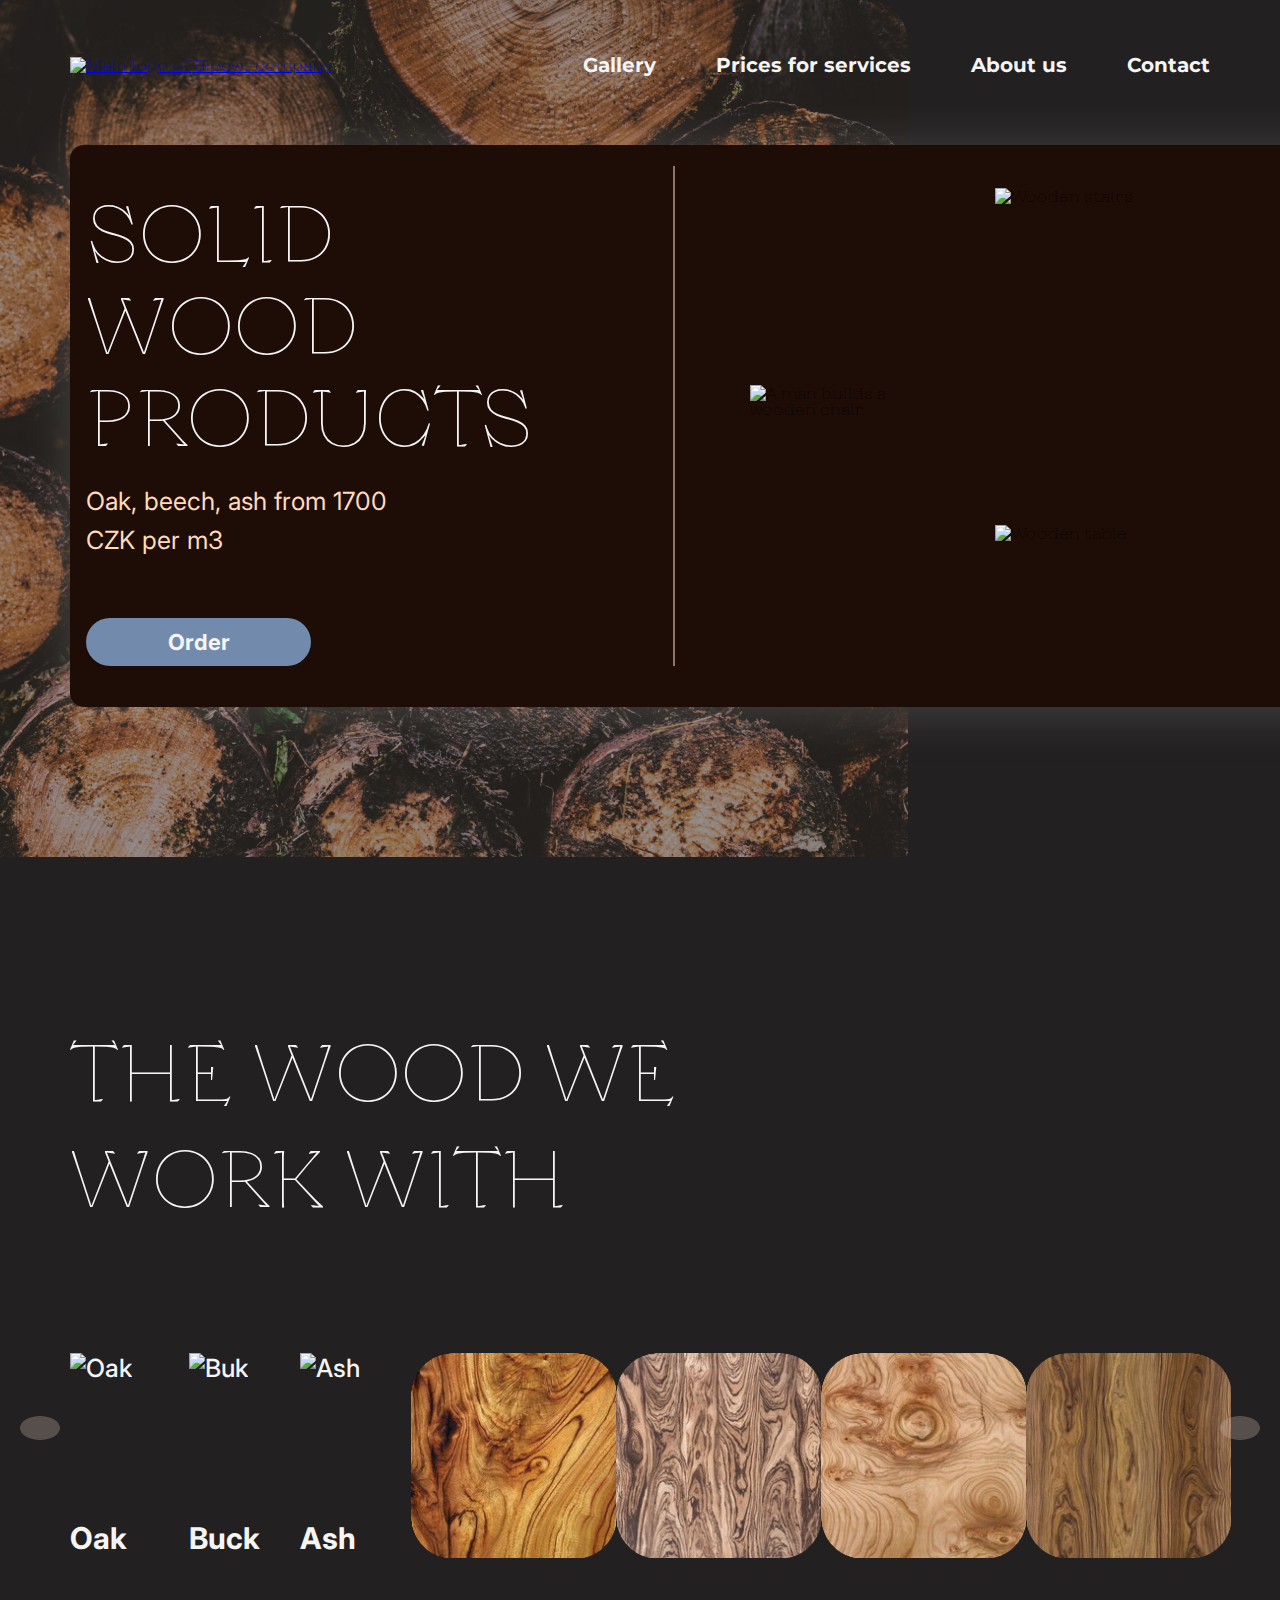
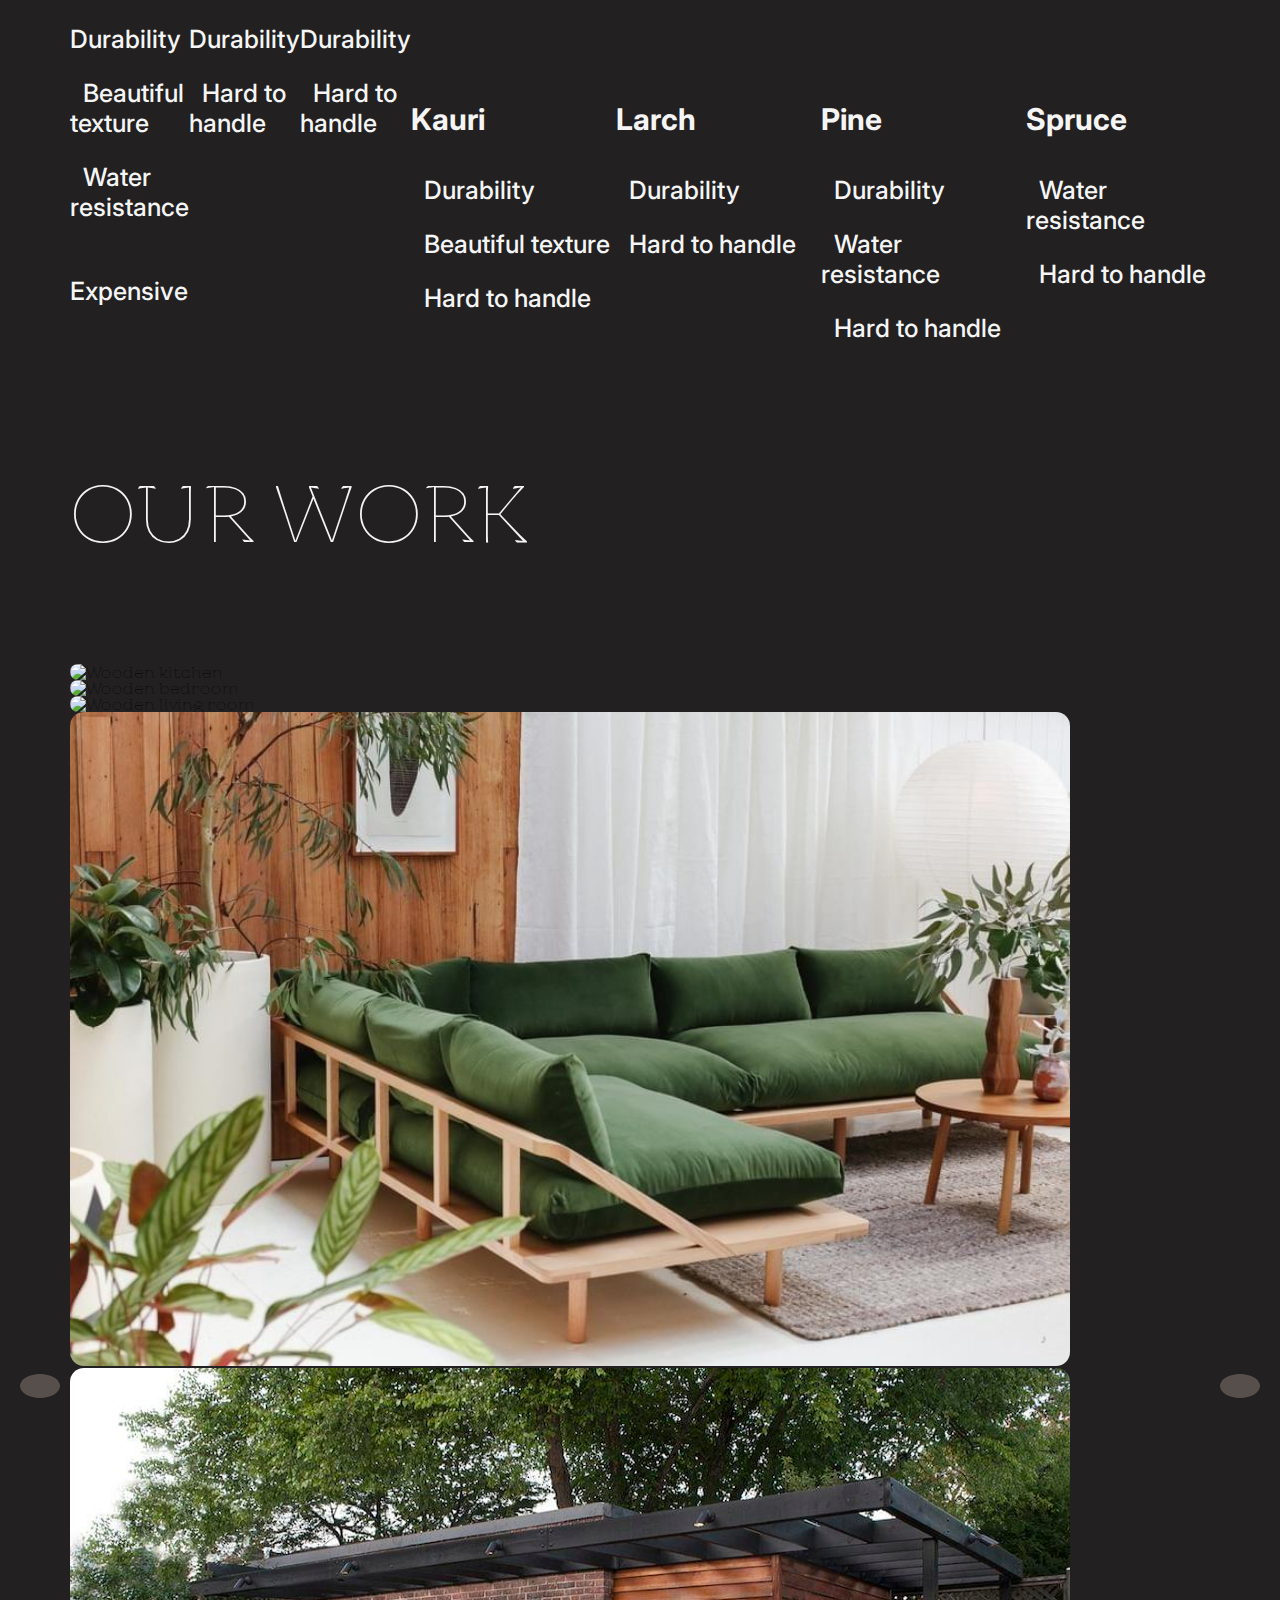
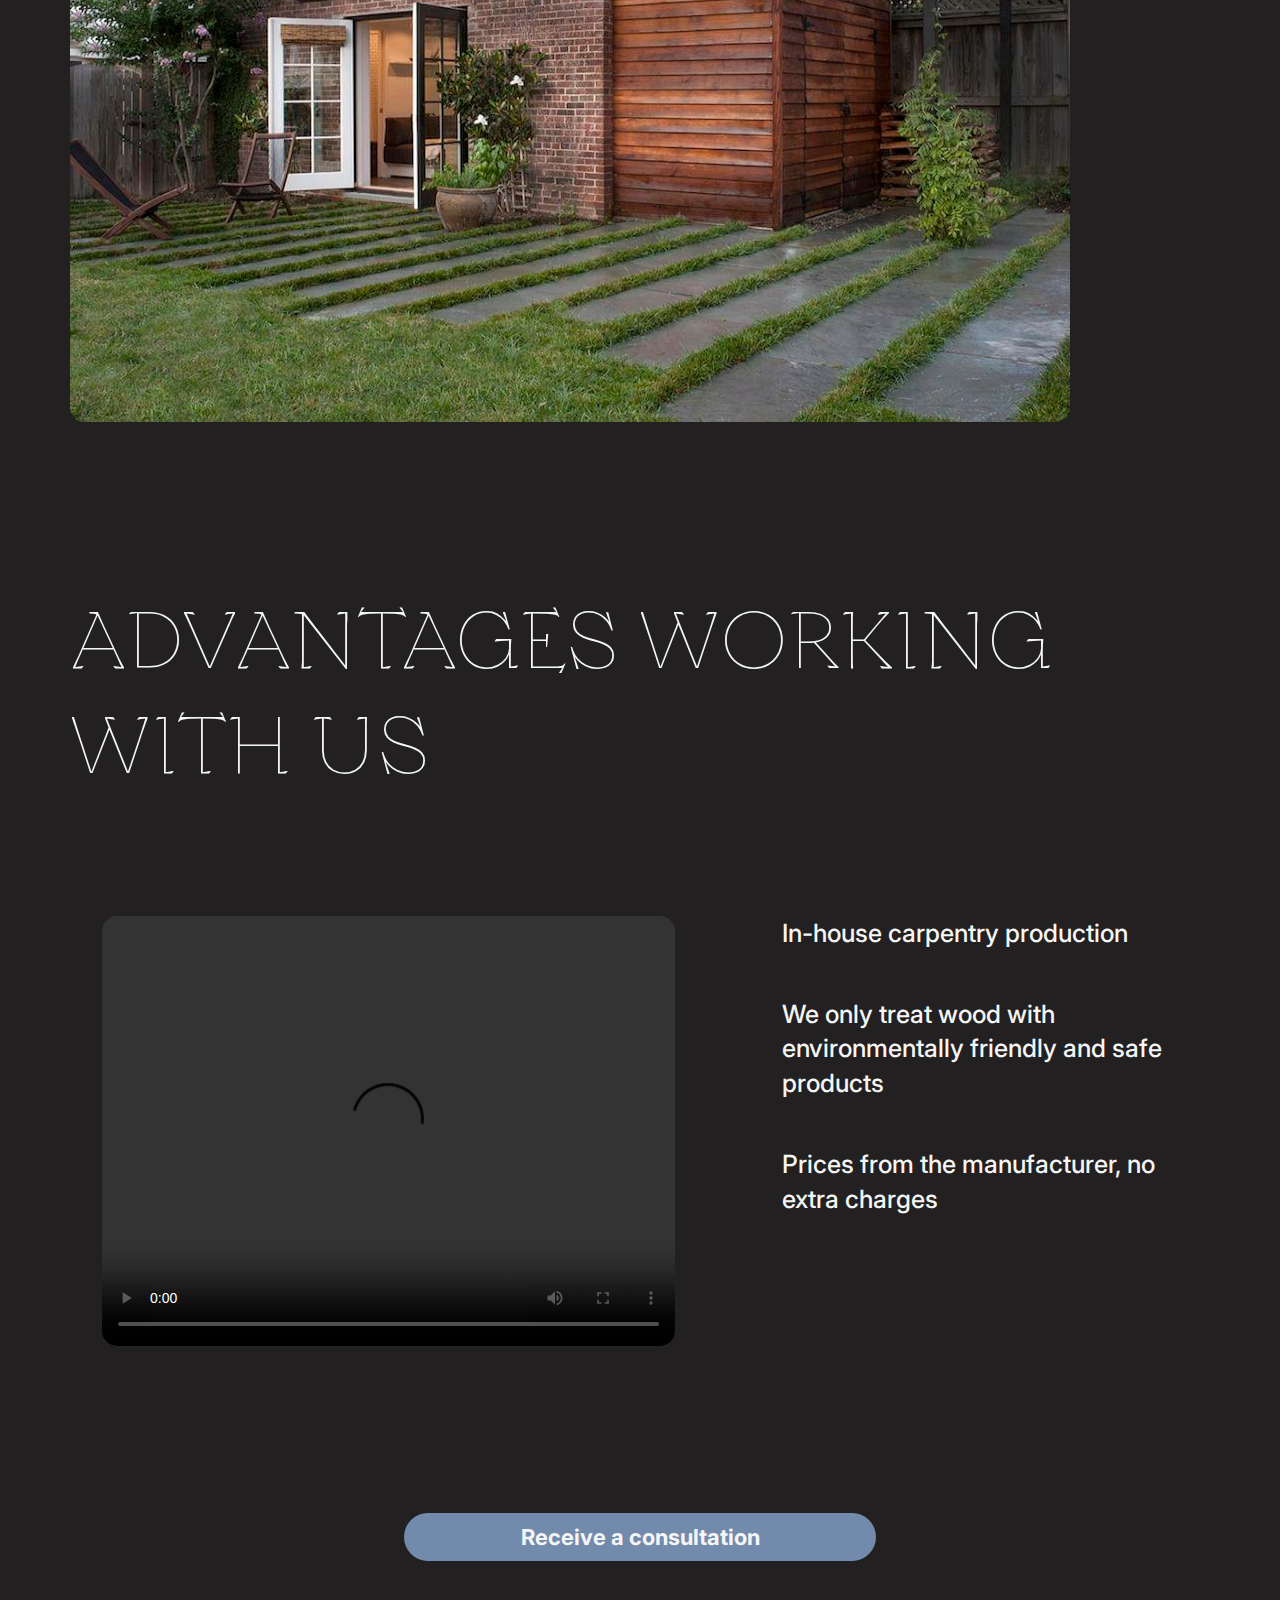
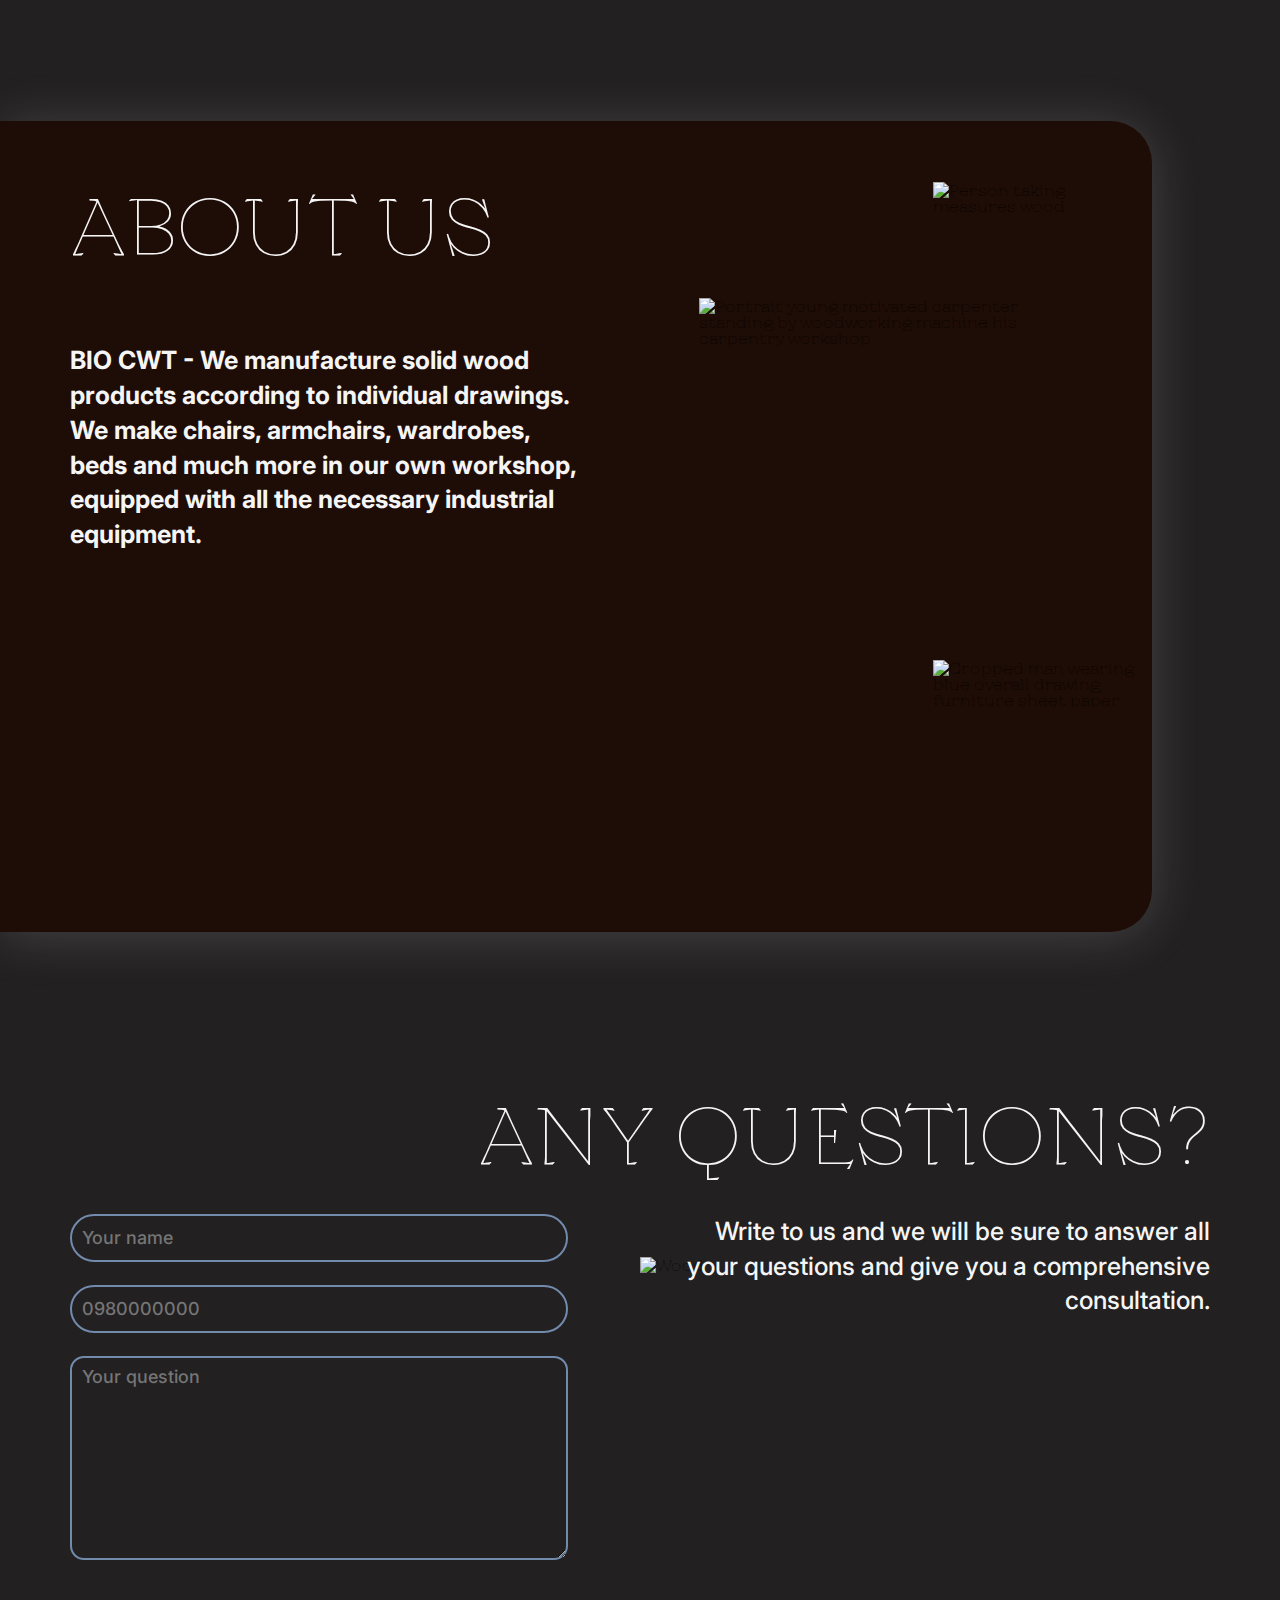
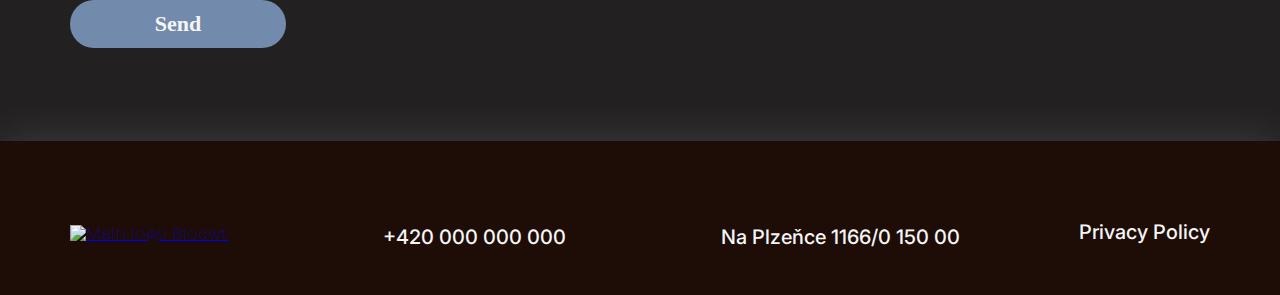
==== commit f688f8f2: "Merge pull request #1 from myroslavtiukhtii/newbranch" ====
--- a/index.html
+++ b/index.html
@@ -34,7 +34,6 @@
     <link rel="stylesheet" href="https://cdnjs.cloudflare.com/ajax/libs/tiny-slider/2.9.4/tiny-slider.css">
     <link rel="stylesheet" href="https://cdnjs.cloudflare.com/ajax/libs/font-awesome/6.2.0/css/all.min.css" integrity="sha512-xh6O/CkQoPOWDdYTDqeRdPCVd1SpvCA9XXcUnZS2FmJNp1coAFzvtCN9BmamE+4aHK8yyUHUSCcJHgXloTyT2A==" crossorigin="anonymous" referrerpolicy="no-referrer" />
     <link rel="stylesheet" href="https://cdnjs.cloudflare.com/ajax/libs/animate.css/4.1.1/animate.min.css"/>
-    <link href="https://cdn.jsdelivr.net/npm/bootstrap@5.2.2/dist/css/bootstrap.min.css" rel="stylesheet" integrity="sha384-Zenh87qX5JnK2Jl0vWa8Ck2rdkQ2Bzep5IDxbcnCeuOxjzrPF/et3URy9Bv1WTRi" crossorigin="anonymous">
     <link rel="stylesheet" href="./css/style.min.css">
     <link rel="shortcut icon" href="./img/favicon.png" type="image/x-icon">
 </head>
@@ -83,7 +82,7 @@
                     <div class="titles">
                         <h2 class="animate__animated animate__fadeIn">Solid wood products</h2>
                         <p>Oak, beech, ash from 1700 CZK per m3</p>
-                        <button type="button" class="btn btn-primary" data-bs-toggle="modal" data-bs-target="#exampleModal">Order</button>
+                        <button type="button" class="black__order">Order</button>
                     </div>
                     <div class="pictures">
                         <img class="img-1" src="./img/pictures-image-1.png" alt="A man builds a wooden chair">
@@ -94,50 +93,20 @@
                 <button id="myBtn" onclick="topFunction()">
                     <i class="fa-sharp fa-solid fa-chevron-up"></i>
                 </button>
-                <div class="modal fade" id="exampleModal" tabindex="-1" aria-labelledby="exampleModalLabel" aria-hidden="true">
-                    <div class="modal-dialog">
-                      <div class="modal-content">
-                        <div class="modal-header">
-                          <h2 class="modal-title fs-5" id="exampleModalLabel">Order</h2>
-                          <button type="button" class="btn-closet" data-bs-dismiss="modal" aria-label="Close"></button>
-                        </div>
-                        <div class="modal-body">
-                            <div class="card card-outline-secondary mb-3">
-                                <div class="card-header">
-                                  <h3 class="mb-3 text-white">Contact</h3>
-                                </div>
-                                <div class="card-body">
-                                  <form autocomplete="off" class="form" role="form">
-                                    <fieldset>
-                                      <label class="mb-3" for="name2">Name</label>
-                                      <div class="row mb-1">
-                                        <div class="col-lg-12">
-                                          <input class="form-control" id="name2" name="name2" required="" type="text">
-                                        </div>
-                                      </div>
-                                        <label class="mb-3" for="email2">Email</label>
-                                      <div class="row mb-1">
-                                        <div class="col-lg-12">
-                                          <input class="form-control" id="email2" name="email2" required="" type="text">
-                                        </div>
-                                      </div>
-                                          <label class="mb-3" for="message2">Message</label>
-                                      <div class="row mb-1">
-                                        <div class="col-lg-12">
-                                          <textarea class="form-control" id="message2" name="message2" required="" rows="6"></textarea>
-                                        </div>
-                                      </div>
-                                    </fieldset>
-                                  </form>
-                                </div>
-                            </div>
-                            <div class="modal-footer">
-                                <button type="button" class="btn btn-dark" data-bs-dismiss="modal">Cancel</button>
-                                <button type="button" class="btn btn-success">Confirm</button>
-                            </div>
-                        </div>
-                      </div>
-                    </div>
+            </div>
+            <div class="order__modal--back">
+                <div class="order-modal">
+                    <button class="order-modal__closebtn">x</button>
+                    <h3 class="modal__title">Order</h3>
+                    <form class="modal__form" action="#">
+                        <label for="name">Your name</label>
+                        <input class="modal__name" type="text" required>
+                        <label for="mail">Your email</label>
+                        <input class="modal__email" type="mail" placeholder="example@mail.com" required>
+                        <label for="message">Message</label>
+                        <textarea name="message" id="" cols="30" rows="10" required></textarea>
+                        <button class="modal__btn">Send</button>
+                    </form>
                 </div>
             </div>
         </section>
@@ -303,7 +272,7 @@
                     </p>
                     <form>
                         <input type="text" id="input" placeholder="Your name" required>
-                        <input type="tel" placeholder="Your telephone number" pattern="[0-9]{3}[0-9]{2}[0-9]{2}[0-9]{3}" required>
+                        <input type="tel" placeholder="0980000000" pattern="[0-9]{3}[0-9]{2}[0-9]{2}[0-9]{3}" required>
                         <textarea cols="20" rows="10" placeholder="Your question" required></textarea>
                         <button id="send">Send</button>
                     </form>
@@ -346,7 +315,6 @@
     </footer>
     <script async defer src="https://maps.googleapis.com/maps/api/js?callback=initMap"></script>
     <script src="https://cdnjs.cloudflare.com/ajax/libs/tiny-slider/2.9.4/min/tiny-slider.js" integrity="sha512-j+F4W//4Pu39at5I8HC8q2l1BNz4OF3ju39HyWeqKQagW6ww3ZF9gFcu8rzUbyTDY7gEo/vqqzGte0UPpo65QQ==" crossorigin="anonymous" referrerpolicy="no-referrer"></script>
-    <script src="https://cdn.jsdelivr.net/npm/bootstrap@5.2.2/dist/js/bootstrap.bundle.min.js" integrity="sha384-OERcA2EqjJCMA+/3y+gxIOqMEjwtxJY7qPCqsdltbNJuaOe923+mo//f6V8Qbsw3" crossorigin="anonymous"></script>
     <script src="./js/script.min.js"></script>
     <script>
         let secondSlider = document.getElementById('#center');
@@ -422,5 +390,30 @@
         }
     });
     </script>
+    <script>
+        const MODAL = document.querySelector('.order__modal--back');
+        const BTNORDER = document.querySelector('.black__order');
+        const CLOSEMODALBTN = document.querySelector('.order-modal__closebtn')
+        BTNORDER.addEventListener('click', openOrderModal);
+
+        function openOrderModal() {
+            MODAL.classList.toggle('active');
+        }
+
+        CLOSEMODALBTN.addEventListener('click', () => {
+            MODAL.classList.toggle('active');
+        })
+
+        let name = document.querySelector('.modal__name');
+        let mail = document.querySelector('.modal__email');
+        let message = document.querySelector('.modal__message');
+        let alert = document.querySelector('.modal__alert');
+        let alertName = document.getElementById('alert-name');
+        let confirm = document.querySelector('.modal__btn').addEventListener('click', function() {
+            localStorage.setItem("name", name.value);
+            localStorage.setItem("mail", mail.value);
+            localStorage.setItem("message", message.value);
+        })
+    </script>
 </body>
 </html>--- a/css/style.min.css
+++ b/css/style.min.css
@@ -1,2 +1,2 @@
-a,abbr,acronym,address,applet,article,aside,audio,b,big,blockquote,body,canvas,caption,center,cite,code,dd,del,details,dfn,div,dl,dt,em,embed,fieldset,figcaption,figure,footer,form,h1,h2,h3,h4,h5,h6,header,hgroup,html,i,iframe,img,ins,kbd,label,legend,li,mark,menu,nav,object,ol,output,p,pre,q,ruby,s,samp,section,small,span,strike,strong,sub,summary,sup,table,tbody,td,tfoot,th,thead,time,tr,tt,u,ul,var,video{margin:0;padding:0;border:0;font-size:100%;font:inherit;vertical-align:baseline}article,aside,details,figcaption,figure,footer,header,hgroup,menu,nav,section{display:block}body{line-height:1}ol,ul{list-style:none}blockquote,q{quotes:none}blockquote:after,blockquote:before,q:after,q:before{content:"";content:none}table{border-collapse:collapse;border-spacing:0}.visually-hidden{position:absolute;width:1px;height:1px;margin:-1px;padding:0;border:0;clip:rect(0 0 0 0);overflow:hidden}.control{display:none;list-style:none}.control li{position:absolute;z-index:99;top:60%;color:#fff;background:hsla(20,23%,72%,.3254901961);padding:12px 20px;border-radius:50%;cursor:pointer;transition:.3s}.control li:hover{background:rgba(255,219,187,.4745098039)}.control li.prev{left:20px}.control li.next{right:20px}.tns-nav{text-align:center;margin-top:15px;margin-bottom:15px}.tns-nav button{height:13px;width:8px;background-color:#a5a5a5;border:none;margin-left:7px;border-radius:50%}.tns-nav .tns-nav-active{background-color:#000}#myBtn{display:none;position:fixed;bottom:20px;right:30px;z-index:99;font-size:18px;border:none;outline:none;background-color:rgba(124,97,88,.5411764706);color:#fff;cursor:pointer;padding:20px;border-radius:30%}#myBtn:hover{background-color:#7a574b}@font-face{font-family:KyivType Sans;src:url(../fonts/kyiv-type/regular.woff2) format("woff2"),url(../fonts/kyiv-type/regular.woff) format("woff");font-style:normal;font-weight:500}.line{position:relative}.line:before{content:"";position:absolute;width:100%;height:2px;border-radius:4px;background-color:#d4c1b6;bottom:0;left:0;transform-origin:right;transform:scaleX(0);transition:transform .3s ease-in-out}.line:hover:before{transform-origin:left;transform:scaleX(1)}*{box-sizing:border-box;line-height:1}*,body{scroll-behavior:smooth}body{background-color:#222021;font-family:KyivType Sans,Arial,Helvetica,sans-serif;overflow-x:hidden}.container{margin:0 auto;padding:0 15px;max-width:1170px}header .container{display:-ms-flexbox;display:flex;-ms-flex-direction:row;flex-direction:row;-ms-flex-align:center;align-items:center;-ms-flex-pack:justify;justify-content:space-between;min-height:80px}header .container .menu-btn{width:30px;height:30px;position:relative;z-index:2;overflow:hidden;z-index:999;cursor:pointer}header .container .menu-btn span{width:30px;height:2px;position:absolute;top:50%;left:50%;transform:translate(-50%,-50%);background-color:#fff;transition:all .5s}header .container .menu-btn:hover span{background-color:#d5dcee}header .container .menu-btn span:nth-of-type(2){top:calc(50% - 5px)}header .container .menu-btn span:nth-of-type(3){top:calc(50% + 5px)}header .container .menu-btn.active span:first-of-type{display:none}header .container .menu-btn.active span:nth-of-type(2){top:50%;transform:translate(-50%) rotate(45deg)}header .container .menu-btn.active span:nth-of-type(3){top:50%;transform:translate(-50%) rotate(-45deg)}header .container .menu{position:fixed;top:0;left:0;width:80%;height:100%;padding:15px;padding-top:55px;background:#222021;transform:translateX(-100%);transition:transform .5s;z-index:999}header .container .menu-list{display:-ms-flexbox;display:flex;-ms-flex-direction:column;flex-direction:column;-ms-flex-align:start;align-items:flex-start}header .container .menu-list__item a{text-decoration:none;font-family:Montserrat;font-style:normal;font-weight:700;font-size:20px;color:#f5f5f5;transition:.3s}header .container .menu-list__item:not(:last-child){margin-bottom:25px}header .container .menu.active{transform:translateX(0)}header .container .menu li{list-style-type:none}header .container .menu .menu-list__item:hover a{color:#d4c1b6}header .container img{width:84px;height:36px}.landing{margin-top:-80px;padding-top:80px;padding-bottom:150px;background-image:url(../img/landing-image-mobile-bg.png);background-repeat:no-repeat;background-attachment:fixed}.landing .container .black{position:relative;margin-right:-15px;min-height:280px;background-color:#1e0c06;box-shadow:0 4px 52px hsla(0,0%,96%,.17);border-radius:14px 0 0 14px}.landing .container .titles{display:-ms-flexbox;display:flex;-ms-flex-direction:column;flex-direction:column;width:100%;padding:39px 16px 16px}.landing .container .titles h2{font-family:KyivType Sans;font-style:normal;font-weight:500;font-size:30px;text-transform:uppercase;color:#f5f5f5;margin-bottom:9px}.landing .container .titles p{font-family:Inter;font-style:normal;font-weight:500;font-size:15px;color:#ffdbbb;line-height:18px;max-width:165px;margin-bottom:20px}.landing .container .titles button{width:86px;min-height:21px;background:#728bad;border:1px solid transparent;border-radius:42px;font-family:Inter;font-style:normal;font-weight:700;font-size:15px;color:#f5f5f5;cursor:pointer;transition:.3s}.landing .container .titles button:hover{background-color:#d5dcee;color:#8e3921}.landing .container .titles button:after{content:"";position:absolute;top:231px;width:70%;height:1px;background:#ffdbbb;left:50%;right:50%;transform:translate(-50%,-50%)}.landing .container .pictures img{width:90px;height:auto}.landing .container .pictures .img-1{top:45%;left:65%;position:absolute}.landing .container .pictures .img-2{top:90%;left:10%;position:absolute;z-index:888}.landing .container .pictures .img-3{top:115%;left:50%;position:absolute;z-index:888}.works{position:relative;padding-top:100px;padding-bottom:55px;background-color:#222021}.works .container .control{display:none;list-style:none}.works .container .control li{position:absolute;z-index:99;top:50%;transform:translateY(-50%);color:#fff;background:hsla(20,23%,72%,.3254901961);padding:12px 20px;border-radius:50%;cursor:pointer;transition:.3s}.works .container .control li:hover{background:rgba(255,219,187,.4745098039)}.works .container .control li.prev{left:20px}.works .container .control li.next{right:20px}.works .container .tns-nav{text-align:center;margin-top:45px;margin-bottom:15px}.works .container .tns-nav button{height:13px;width:8px;background-color:#a5a5a5;border:none;margin-left:7px;border-radius:50%}.works .container .tns-nav .tns-nav-active{background-color:#000}.works .container h2{font-family:KyivType Sans;font-style:normal;font-weight:500;font-size:30px;line-height:132.9%;color:#f5f5f5;width:100%;text-transform:uppercase;margin-bottom:90px}.works .container .work-lists{display:-ms-flexbox;display:flex;-ms-flex-direction:row;flex-direction:row;-ms-flex-pack:justify;justify-content:space-between}.works .container .work-lists ul{cursor:pointer}.works .container .work-lists li{font-family:Inter;font-style:normal;font-weight:500;font-size:15px;line-height:15px;color:#f5f5f5}@media only screen and (max-width:380px){.works .container .work-lists li{font-size:11px}}.works .container .work-lists li:not(:last-child){margin-bottom:7px}.works .container .work-lists img{width:90px;height:auto;margin-bottom:16px}.works .container .work-lists .title{font-family:Inter;font-style:normal;font-weight:700;font-size:20px;line-height:24px;color:#f5f5f5;margin-bottom:20px!important}.works .container .work-lists .buck{padding-top:25px}.works .container .work-lists .check:before{content:url(../img/check.svg);width:13px;margin-right:13px}.works .container .work-lists .cross:before{content:url(../img/cross.svg);width:13px;margin-right:13px}.gallery{position:relative;padding-top:83px;padding-bottom:25px}.gallery .container h2{font-family:KyivType Sans;font-style:normal;font-weight:500;font-size:30px;line-height:132.9%;text-transform:uppercase;color:#f5f5f5;margin-bottom:46px}.gallery .container img{width:300px;height:200px;border-radius:14px;cursor:pointer;transition:.3s}.advantages{padding-top:93px;padding-bottom:92px}.advantages .container h2{font-family:KyivType Sans;font-style:normal;font-weight:500;font-size:30px;line-height:132.9%;text-transform:uppercase;color:#f5f5f5;margin-bottom:46px}.advantages .container ul li{font-family:Inter;font-style:normal;font-weight:500;font-size:15px;line-height:139.4%;color:#f5f5f5}.advantages .container ul li:not(:last-child){margin-bottom:11px}.advantages .container ul li:last-child{margin-bottom:46px}.advantages .container .video{width:100%;display:-ms-flexbox;display:flex;-ms-flex-pack:center;justify-content:center}.advantages .container video{width:90%;height:auto;margin-bottom:46px}.advantages .container button{width:100%;min-height:33px;background:#728bad;border:1px solid transparent;border-radius:42px;cursor:pointer;transition:.3s}.advantages .container button a{font-family:Inter;font-style:normal;font-weight:700;font-size:15px;color:#f5f5f5;text-decoration:none}.advantages .container button:hover{background-color:#d5dcee}.advantages .container button:hover a{color:#8e3921}.about{position:relative;padding-bottom:260px}.about .black{position:absolute;width:90vw;min-height:100%;top:0;left:0;z-index:-1;background-color:#1e0c06;border-radius:0 42px 42px 0;box-shadow:0 4px 52px hsla(0,0%,96%,.17)}.about .container{position:relative;padding-right:50px;padding-top:50px;padding-bottom:120px}.about .container h2{font-family:KyivType Sans;font-style:normal;font-weight:500;font-size:30px;text-transform:uppercase;color:#f5f5f5;margin-bottom:38px}.about .container p{font-family:Inter;font-style:normal;font-weight:700;font-size:15px;line-height:139.4%;color:#f5f5f5}.about .container .img-1{width:111px;position:absolute;top:75%;left:55%}.about .container .img-2{width:182px;position:absolute;top:85%;left:10%;z-index:888}.about .container .titles:before{content:"";position:absolute;top:82%;left:12%;width:182px;height:182px;background:#1e0c06;border-radius:14px;z-index:777}.about .container .img-3{width:111px;position:absolute;top:138%;left:45%}.about-link{margin-top:50px}.questions{padding-top:77px;padding-bottom:93px}.questions .container h2{font-family:KyivType Sans;font-style:normal;font-weight:500;font-size:30px;text-transform:uppercase;color:#f5f5f5;margin-bottom:11px}.questions .container p{font-family:Inter;font-style:normal;font-weight:500;font-size:15px;line-height:139.4%;color:#f5f5f5;margin-bottom:46px}.questions .container .forms{position:relative}.questions .container .forms input{min-height:40px;border:2px solid #728bad;border-radius:42px;margin-bottom:12px}.questions .container .forms input,.questions .container .forms textarea{width:100%;background-color:transparent;color:rgba(213,220,238,.8980392157);padding:10px;font-family:Inter;font-style:normal;font-weight:500;font-size:18px}.questions .container .forms textarea{border:2px solid #728bad;border-radius:14px;margin-bottom:23px}.questions .container .forms button{width:92px;min-height:34px;background:#728bad;border-radius:42px;border:1px solid transparent;font-family:Saira;font-style:normal;font-weight:700;font-size:15px;line-height:24px;color:#f5f5f5;transition:.3s;cursor:pointer}.questions .container .forms button:hover{background-color:#d5dcee;color:#8e3921}.questions .container .forms img{display:none}footer{padding-top:73px;padding-bottom:43px;background-color:#1e0c06;box-shadow:0 4px 52px hsla(0,0%,96%,.17)}footer .container{-ms-flex-align:center;align-items:center;-ms-flex-pack:center;justify-content:center}footer .container,footer .container div{display:-ms-flexbox;display:flex;-ms-flex-direction:column;flex-direction:column}footer .container div img{width:84px;height:36px;margin-bottom:43px}footer .container .tel{margin-bottom:17px}footer .container .locations{margin-bottom:35px}footer .container span{font-family:Montserrat;font-style:normal;font-weight:500;font-size:15px;line-height:139.4%;color:#f5f5f5}footer .container svg{width:24px;height:24px}footer .container span a{text-decoration:none;color:#f5f5f5}.contact{padding-top:23px}.contact .container{display:-ms-flexbox;display:flex;-ms-flex-direction:column;flex-direction:column}.contact .container h2{font-family:KyivType Sans;font-style:normal;font-weight:500;font-size:30px;line-height:132.9%;text-transform:uppercase;color:#f5f5f5;margin-bottom:41px}.contact .container span{font-family:Montserrat;font-style:normal;font-weight:500;font-size:20px;line-height:139.4%;color:#f5f5f5}.contact .container svg{width:24px;height:24px}.contact .container span a{text-decoration:none;color:#f5f5f5}.contact .container .tel{margin-bottom:30px}.contact .container .locations{margin-bottom:49px;cursor:pointer}.contact .container .locations span{display:-ms-flexbox;display:flex}.contact .container .locations .icon{margin-right:5px}.contact .container #map{border-radius:42px}.prices{background-image:url(../img/image-bg-price-new.jpg);background-repeat:no-repeat;background-size:250%;background-attachment:fixed;padding-top:50px;padding-bottom:50px}.prices .container{background-color:rgba(34,32,33,.823);border-radius:14px;padding-top:15px;padding-bottom:15px}.prices .container h2{font-family:KyivType Sans;font-style:normal;font-weight:500;font-size:30px;line-height:132.9%;text-transform:uppercase;color:#f5f5f5;margin-bottom:50px}.prices .container .row-products{display:-ms-flexbox;display:flex;-ms-flex-direction:column;flex-direction:column;-ms-flex-align:start;align-items:flex-start}.prices .container .row-products span{font-family:Inter;font-style:normal;font-weight:500;font-size:20px;text-align:right;color:#f5f5f5}.prices .container .row-products .goods{padding:10px;min-height:25px;width:80%;font-family:Inter;font-style:normal;font-weight:500;font-size:15px;text-align:right;color:#000;border-radius:10px;margin-top:25px;margin-bottom:25px;background-color:#f1ded0;cursor:pointer}.prices .container .row-products .goods option{font-size:15px}.prices .container .row-products option:checked{color:#fff}.prices .container .row-square{display:-ms-flexbox;display:flex;-ms-flex-direction:column;flex-direction:column;-ms-flex-align:start;align-items:flex-start;margin-bottom:25px}.prices .container .row-square span{font-family:Inter;font-style:normal;font-weight:500;font-size:20px;line-height:139.4%;text-align:right;color:#f5f5f5}.prices .container .row-square .minus,.prices .container .row-square .plus{display:inline-block;padding:10px;width:50px;height:50px;font-size:20px;font-family:Inter;font-style:normal;font-weight:500;border:2px solid #fff;border-radius:5px;text-align:center;color:#f5f5f5;cursor:pointer}.prices .container .row-square .minus{margin-right:15px}.prices .container .row-square .minus:hover,.prices .container .row-square .plus:hover{background-color:#a28181}.prices .container .row-square .inputs{padding:10px;width:80%;min-height:25px;font-family:Inter;font-style:normal;font-weight:500;font-size:15px;text-align:right;color:#000;border-radius:10px;margin-bottom:25px;margin-top:25px;background-color:#f1ded0}.prices .container .row-price label,.prices .container .row-price span{font-family:Inter;font-style:normal;font-weight:500;font-size:20px;line-height:139.4%;text-align:right;color:#f5f5f5}.prices .container .row-result .value,.prices .container .row-result span{font-family:Inter;font-style:normal;font-weight:500;font-size:30px;line-height:139.4%;text-align:right;color:#f5f5f5}.fail{padding-bottom:50px;background-image:url(../img/landing-image-desk-bg.png);background-repeat:no-repeat;min-height:100vh}.fail .container{display:-ms-flexbox;display:flex;-ms-flex-direction:column;flex-direction:column;-ms-flex-pack:center;justify-content:center;-ms-flex-align:center;align-items:center}.fail .container h2{font-size:60px}.fail .container h2,.fail .container h3{font-family:KyivType Sans;font-style:normal;font-weight:500;line-height:107.9%;color:#f5f5f5}.fail .container h3{font-size:40px;margin-bottom:25px}.fail .container p{font-family:Inter;font-style:normal;font-weight:400;font-size:20px;line-height:36px;text-align:center;color:#ffdbbb;margin-bottom:25px}.fail .container button{cursor:pointer;width:100%;max-width:444px;min-height:38px;background:#728bad;border:1px solid transparent;border-radius:42px;transition:.3s}.fail .container button a{text-decoration:none;font-family:Inter;font-style:normal;font-weight:700;font-size:20px;color:#f5f5f5}.fail .container button:hover a{color:#8e3921}.fail .container button:hover{background-color:#d5dcee}.header-links{background:#1e0c06;box-shadow:0 -8px 52px hsla(0,0%,93%,.17);border-radius:0 0 49px 49px;min-height:50px}.modal .modal-content{background-color:#1e0c06}.modal .modal-content h2{font-family:KyivType Sans;font-style:normal;font-weight:500;font-size:30px;text-transform:uppercase;color:#f5f5f5}.modal .modal-content .card{background-color:rgba(255,219,187,.4745098039)}.modal .modal-content .card label{font-family:KyivType Sans;font-style:normal;font-weight:500;font-size:15px;text-transform:uppercase;color:#f5f5f5}@media only screen and (min-width:768px){.container{margin:0 auto;padding:0 15px;max-width:1170px}.landing .container .black{padding-bottom:100px}.landing .container .titles{display:-ms-flexbox;display:flex;-ms-flex-direction:column;flex-direction:column;width:100%;max-width:400px}.landing .container .titles h2{font-size:60px;margin-bottom:29px}.landing .container .titles p{max-width:165px;margin-bottom:40px}.landing .container .titles button{width:186px;min-height:41px}.landing .container .titles button:after{top:231px;width:1px;height:290px;left:50%;right:50%;transform:translate(-50%,-60%)}.landing .container .pictures img{width:120px;height:auto}.landing .container .pictures .img-1{top:5%;left:75%;position:absolute}.landing .container .pictures .img-2{top:40%;left:55%;position:absolute;z-index:888}.landing .container .pictures .img-3{top:60%;left:75%;position:absolute;z-index:888}.works{padding-top:0}.works .container h2{font-size:60px;margin-bottom:90px}.works .container .work-lists li:not(:last-child){margin-bottom:7px}.works .container .work-lists img{width:110px;height:auto;margin-bottom:26px}.works .container .work-lists .title{font-size:25px}.gallery .container .control{display:block}.gallery .container h2{font-size:60px;margin-bottom:100px}.gallery .container img{width:600px;height:454px;border-radius:14px}.advantages .container .inside{display:-ms-flexbox;display:flex;-ms-flex-direction:column;flex-direction:column;-ms-flex-pack:center;justify-content:center;-ms-flex-align:center;align-items:center}.advantages .container h2{font-size:60px;margin-bottom:46px}.advantages .container ul li{font-size:20px}.advantages .container button{width:100%;max-width:350px;min-height:33px}.about .container h2{font-size:60px}.about .container p{font-size:20px;max-width:400px}.about .container .img-1{width:111px;position:absolute;top:61px;left:75%}.about .container .img-2{width:182px;position:absolute;top:120px;left:55%;z-index:888}.about .container .titles:before{content:"";position:absolute;top:110px;left:57%;width:182px;height:182px;background:#1e0c06;border-radius:14px;z-index:777}.about .container .img-3{width:111px;position:absolute;top:350px;left:70%}.questions .container h2{font-size:60px;margin-bottom:21px}.questions .container p{font-size:20px;margin-bottom:46px}.questions .container form{width:100%;display:-ms-flexbox;display:flex;-ms-flex-direction:column;flex-direction:column;-ms-flex-align:start;align-items:flex-start}.questions .container .forms input{width:100%;max-width:600px;min-height:40px}.questions .container .forms textarea{width:100%;max-width:600px}.questions .container .forms button{width:216px;min-height:44px}.questions .container .forms img{display:block;width:unset;height:unset;position:absolute;top:10%;left:60%;z-index:-1}footer .container{-ms-flex-align:center;align-items:center;-ms-flex-pack:justify;justify-content:space-between}footer .container,footer .container div{display:-ms-flexbox;display:flex;-ms-flex-direction:row;flex-direction:row}footer .container .locations,footer .container .tel,footer .container div img{margin-bottom:0}footer .container span{font-size:15px}footer .container svg{width:20px;height:20px}.contact{padding-top:60px}.contact .container h2{font-size:80px;margin-bottom:41px}.contact .container span{font-size:20px}.contact .container svg{width:24px;height:24px}.contact .container span a{text-decoration:none;color:#f5f5f5}.contact .container .tel{margin-bottom:30px}.contact .container .locations{margin-bottom:49px}.prices{padding-top:50px;background-size:130%}.prices .container h2{font-size:80px}.prices .container .row-products span{font-size:30px;text-align:right}.prices .container .row-products .goods{padding:10px;min-height:25px;width:60%;font-weight:500;font-size:25px;border-radius:10px}.prices .container .row-products .goods option{font-size:25px}.prices .container .row-square{display:-ms-flexbox;display:flex;-ms-flex-direction:column;flex-direction:column;-ms-flex-align:start;align-items:flex-start;margin-bottom:25px}.prices .container .row-square span{font-size:30px}.prices .container .row-square .minus,.prices .container .row-square .plus{display:inline-block;padding:10px;width:50px;height:50px;font-size:20px}.prices .container .row-square .minus{margin-right:15px}.prices .container .row-square .inputs{padding:10px;width:60%;min-height:25px;font-size:25px;text-align:right;border-radius:10px;margin-bottom:25px;margin-top:25px}.prices .container .row-result .value{font-size:30px}.fail .container{display:-ms-flexbox;display:flex;-ms-flex-direction:column;flex-direction:column;-ms-flex-pack:center;justify-content:center;-ms-flex-align:center;align-items:center}.fail .container h2{font-size:150px}.fail .container h3{font-size:90px;margin-bottom:25px}.fail .container p{font-size:20px;color:#ffdbbb;margin-bottom:25px}.fail .container button{width:100%;max-width:444px;min-height:48px}.fail .container button a{font-size:25px}.header-links{background:#1e0c06;box-shadow:0 -8px 52px hsla(0,0%,93%,.17);border-radius:0 0 49px 49px;min-height:90px}}@media only screen and (min-width:1170px){.container{margin:0 auto;padding:0 15px;min-width:1170px}header{padding-top:25px}header .container{display:-ms-flexbox;display:flex;-ms-flex-direction:row;flex-direction:row;-ms-flex-align:center;align-items:center;-ms-flex-pack:justify;justify-content:space-between;min-height:80px}header .container .menu-btn{display:none}header .container .menu{position:relative;top:unset;left:unset;width:unset;height:unset;padding:unset;padding-top:unset;background:unset;transform:unset;transition:transform .5s;z-index:999}header .container .menu-list{display:-ms-flexbox;display:flex;-ms-flex-direction:row;flex-direction:row;-ms-flex-align:center;align-items:center}header .container .menu-list__item a{text-decoration:none;font-family:Montserrat;font-style:normal;font-weight:700;font-size:20px;color:#f5f5f5}header .container .menu-list__item:not(:last-child){margin-bottom:0;margin-right:60px}header .container .menu.active{transform:unset}header .container .menu li{list-style-type:none}header .container img{width:130px;height:53px}.landing{margin-top:-110px;padding-top:150px;padding-bottom:150px;background-image:url(../img/landing-image-desk-bg.png);background-repeat:no-repeat}.landing .container .black{position:relative;margin-right:-585px;padding-bottom:25px}.landing .container .titles{display:-ms-flexbox;display:flex;-ms-flex-direction:column;flex-direction:column;max-width:500px;padding:39px 16px 16px}.landing .container .titles h2{font-family:KyivType Sans;font-style:normal;font-weight:500;font-size:80px;line-height:115.4%;text-transform:uppercase;color:#f5f5f5;margin-bottom:22px}.landing .container .titles p{font-family:Inter;font-style:normal;font-weight:400;font-size:25px;line-height:39px;color:#ffdbbb;max-width:333px;margin-bottom:58px}.landing .container .titles button{width:225px;min-height:48px;background:#728bad;border:1px solid transparent;border-radius:42px;font-family:Inter;font-style:normal;font-weight:700;font-size:22px;line-height:36px;color:#f5f5f5}.landing .container .titles button:after{content:"";position:absolute;top:231px;width:1px;height:500px;left:35%;right:50%;transform:translate(-50%,-42%)}.landing .container .pictures img{width:205px;height:205px}.landing .container .pictures .img-1{position:absolute;top:240px;left:680px}.landing .container .pictures .img-2{position:absolute;top:43px;left:925px;z-index:888}.landing .container .pictures .img-3{position:absolute;top:380px;left:925px;z-index:888}.works{position:relative;padding-top:160px;padding-bottom:55px}.works .container .control{display:block}.works .container h2{font-family:KyivType Sans;font-style:normal;font-weight:500;font-size:80px;line-height:132.9%;text-transform:uppercase;color:#f5f5f5;max-width:746px;margin-bottom:125px}.works .container .work-lists{display:-ms-flexbox;display:flex;-ms-flex-direction:row;flex-direction:row;-ms-flex-pack:justify;justify-content:space-between}.works .container .work-lists li{font-family:Inter;font-style:normal;font-weight:500;font-size:25px;line-height:30px;color:#f5f5f5}.works .container .work-lists li:not(:last-child){margin-bottom:24px}.works .container .work-lists img{width:205px;height:205px;margin-bottom:113px}.works .container .work-lists .title{font-family:Inter;font-style:normal;font-weight:700;font-size:30px;line-height:36px;color:#f5f5f5;margin-bottom:38px!important}.works .container .work-lists .buck{padding-top:0}.gallery{padding-top:60px;padding-bottom:0}.gallery .container .control{display:block}.gallery .container h2{font-family:KyivType Sans;font-style:normal;font-weight:500;font-size:80px;line-height:132.9%;text-transform:uppercase;color:#f5f5f5;margin-bottom:100px}.gallery .container img{width:1000px;height:654px;border-radius:14px}.advantages{padding-top:160px;padding-bottom:160px;background-image:url(../img/landing-image-desk-bg.png);background-repeat:no-repeat;background-position:100%;background-attachment:fixed}.advantages .container h2{font-family:KyivType Sans;font-style:normal;font-weight:500;font-size:80px;line-height:132.9%;text-transform:uppercase;color:#f5f5f5;max-width:1040px;margin-bottom:121px}.advantages .container ul li{font-family:Inter;font-style:normal;font-weight:500;font-size:25px;line-height:139.4%;color:#f5f5f5}.advantages .container .inside{display:-ms-flexbox;display:flex;-ms-flex-direction:column;flex-direction:column;-ms-flex-pack:center;justify-content:center;-ms-flex-align:center;align-items:center}.advantages .container .inside-div{display:-ms-flexbox;display:flex;-ms-flex-direction:row-reverse;flex-direction:row-reverse;margin-bottom:121px}.advantages .container ul li:not(:last-child){margin-bottom:46px}.advantages .container ul li:last-child{margin-bottom:0}.advantages .container .video{margin-right:75px}.advantages .container button{width:100%;min-height:48px;max-width:472px;background:#728bad;border:1px solid transparent;border-radius:42px}.advantages .container button a{font-family:Inter;font-style:normal;font-weight:700;font-size:22px;color:#f5f5f5}.about{position:relative;padding-bottom:260px}.about .black{position:absolute;width:90vw;min-height:100%;top:0;left:0;z-index:-1}.about .container{padding-right:50px;padding-top:50px;padding-bottom:120px}.about .container h2{font-weight:500;font-size:80px;line-height:132.9%;text-transform:uppercase;color:#f5f5f5;margin-bottom:67px}.about .container p{font-weight:700;font-size:25px;line-height:139.4%;color:#f5f5f5;max-width:516px}.about .container .img-1{width:205px;position:absolute;top:61px;left:75%}.about .container .img-2{width:337px;position:absolute;top:177px;left:55%;z-index:999}.about .container .titles:before{content:"";position:absolute;top:167px;left:56%;width:337px;height:337px}.about .container .img-3{width:205px;position:absolute;top:539px;left:75%}.questions{padding-top:160px;padding-bottom:93px}.questions .container h2{text-align:end;font-family:KyivType Sans;font-style:normal;font-weight:500;font-size:80px;text-transform:uppercase;color:#f5f5f5;margin-bottom:42px}.questions .container p{font-family:Inter;font-style:normal;font-weight:500;font-size:25px;line-height:139.4%;text-align:right;color:#f5f5f5;margin-bottom:0;max-width:546px}.questions .container .forms{position:relative;display:-ms-flexbox;display:flex;-ms-flex-direction:row-reverse;flex-direction:row-reverse}.questions .container .forms input{max-width:498px;min-height:48px;border:2px solid #728bad;background-color:transparent;border-radius:42px;padding:10px;font-size:18px;margin-bottom:23px}.questions .container .forms textarea{width:100%;max-width:498px;padding:10px;font-size:18px;border-radius:14px;background-color:transparent;margin-bottom:40px}.questions .container .forms button{width:100%;max-width:216px;min-height:48px;background:#728bad;border-radius:42px;border:1px solid transparent;font-size:22px;line-height:24px}.questions .container .forms img{display:block;width:unset;height:unset;position:absolute;top:10%;left:50%;z-index:-1}footer{padding-top:73px;padding-bottom:43px;background-color:#1e0c06;box-shadow:0 4px 52px hsla(0,0%,96%,.17)}footer .container{-ms-flex-align:center;align-items:center;-ms-flex-pack:justify;justify-content:space-between}footer .container,footer .container div{display:-ms-flexbox;display:flex;-ms-flex-direction:row;flex-direction:row}footer .container div img{width:130px;height:53px;margin-bottom:0}footer .container .input{font-size:22}footer .container .locations,footer .container .tel{margin-bottom:0}footer .container span{font-family:Inter;font-style:normal;font-weight:500;font-size:20px;line-height:139.4%;color:#f5f5f5}footer .container svg{width:30px;height:30px}.prices{background-size:150%;background-position-y:bottom}.prices .container .row-products{display:-ms-flexbox;display:flex;-ms-flex-direction:column;flex-direction:column;-ms-flex-align:start;align-items:flex-start}.prices .container .row-products span{font-size:30px;text-align:right}.prices .container .row-products .goods{padding:10px;min-height:25px;width:60%;font-size:25px;text-align:right;border-radius:10px;margin-top:25px;margin-bottom:25px;cursor:pointer}.prices .container .row-products .goods option{font-size:25px}.prices .container .row-square{display:-ms-flexbox;display:flex;-ms-flex-direction:column;flex-direction:column;-ms-flex-align:start;align-items:flex-start;margin-bottom:25px}.prices .container .row-square span{font-size:30px}.prices .container .row-square .minus,.prices .container .row-square .plus{display:inline-block;padding:10px;width:50px;height:50px;font-size:20px}.prices .container .row-square .minus{margin-right:15px}.prices .container .row-square .inputs{padding:10px;width:60%;min-height:25px;font-size:25px;text-align:right;border-radius:10px;margin-bottom:25px;margin-top:25px}.prices .container .row-result .value,.prices .container .row-result span{font-size:30px;line-height:139.4%;text-align:right;color:#f5f5f5}.fail .container h2{font-size:500px}.fail .container h3{font-size:90px;margin-bottom:25px}.fail .container p{font-size:30px;margin-bottom:25px}.fail .container button{cursor:pointer;width:100%;max-width:444px;min-height:58px;transition:.3s}.fail .container button a{font-size:30px;color:#f5f5f5}.header-links{background:#1e0c06;box-shadow:0 -8px 52px hsla(0,0%,93%,.17);border-radius:0 0 79px 79px;min-height:120px}}
-/*# sourceMappingURL=[data-uri]